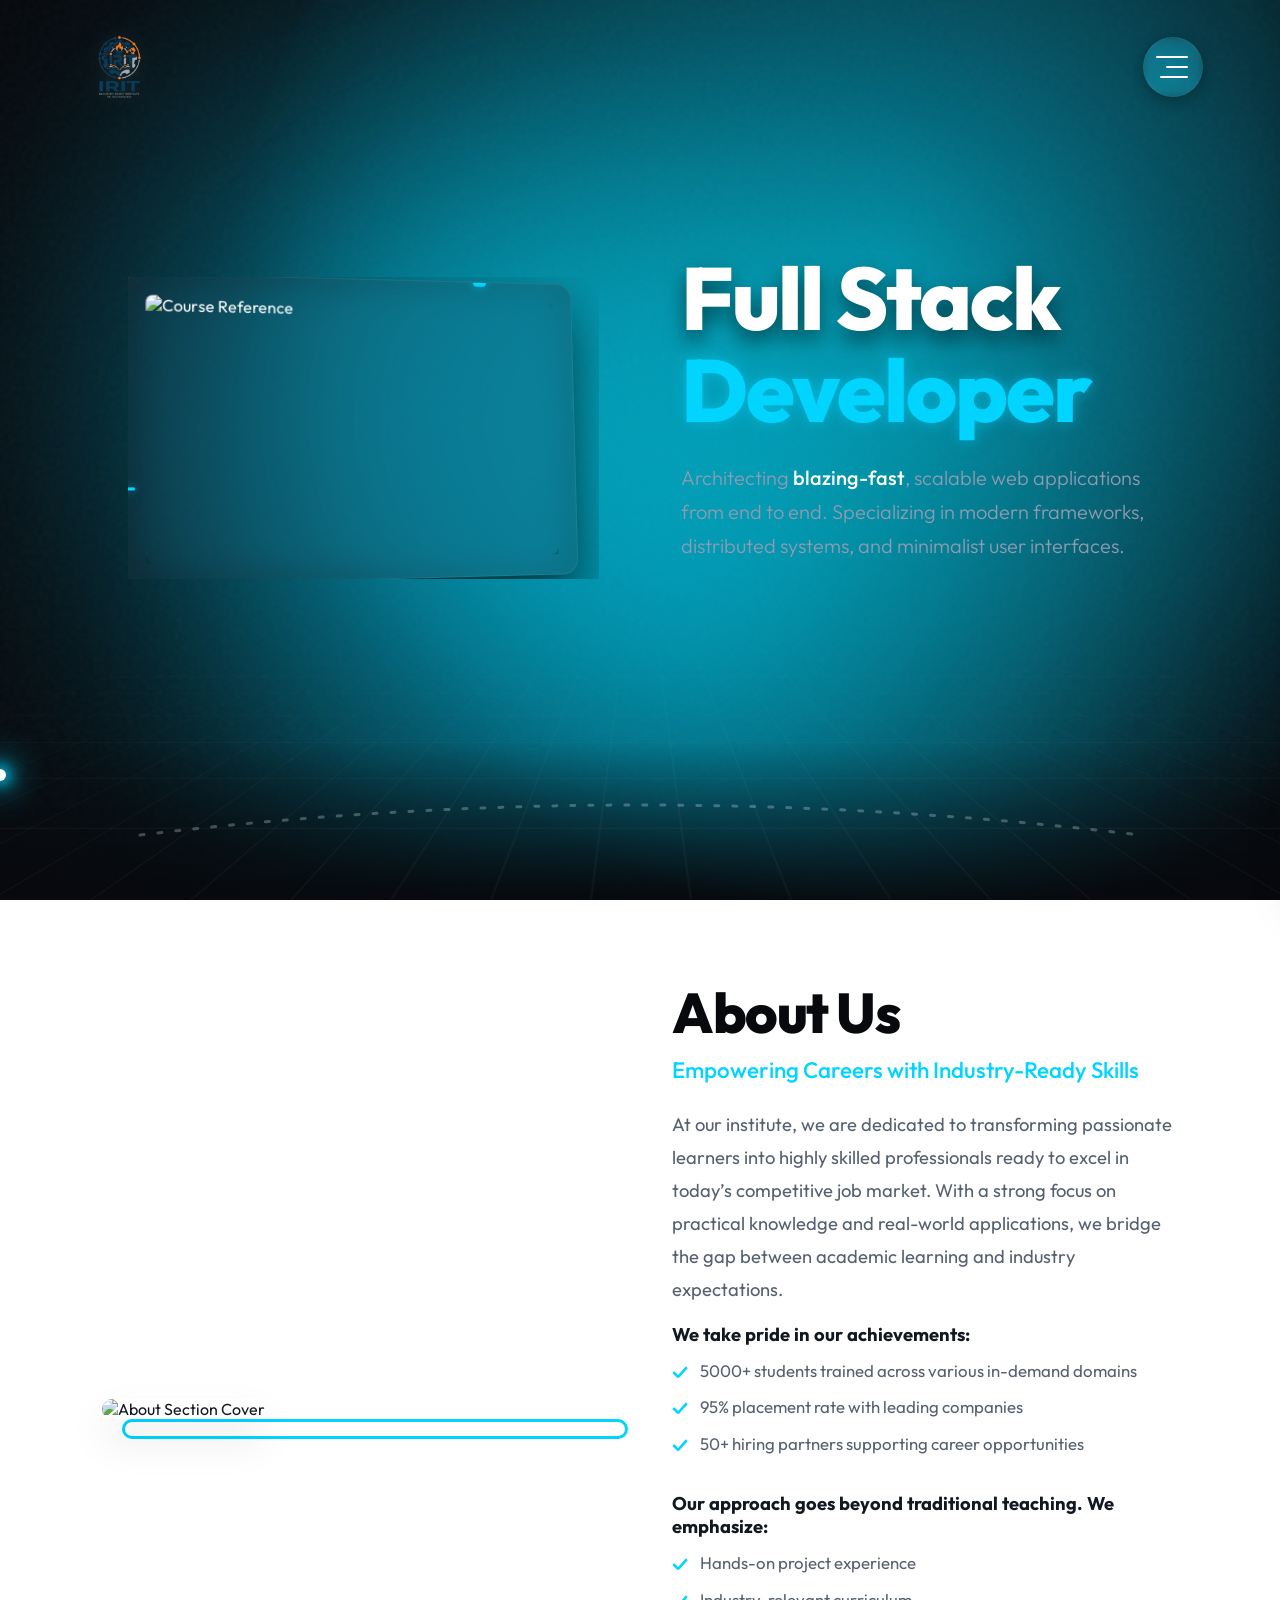
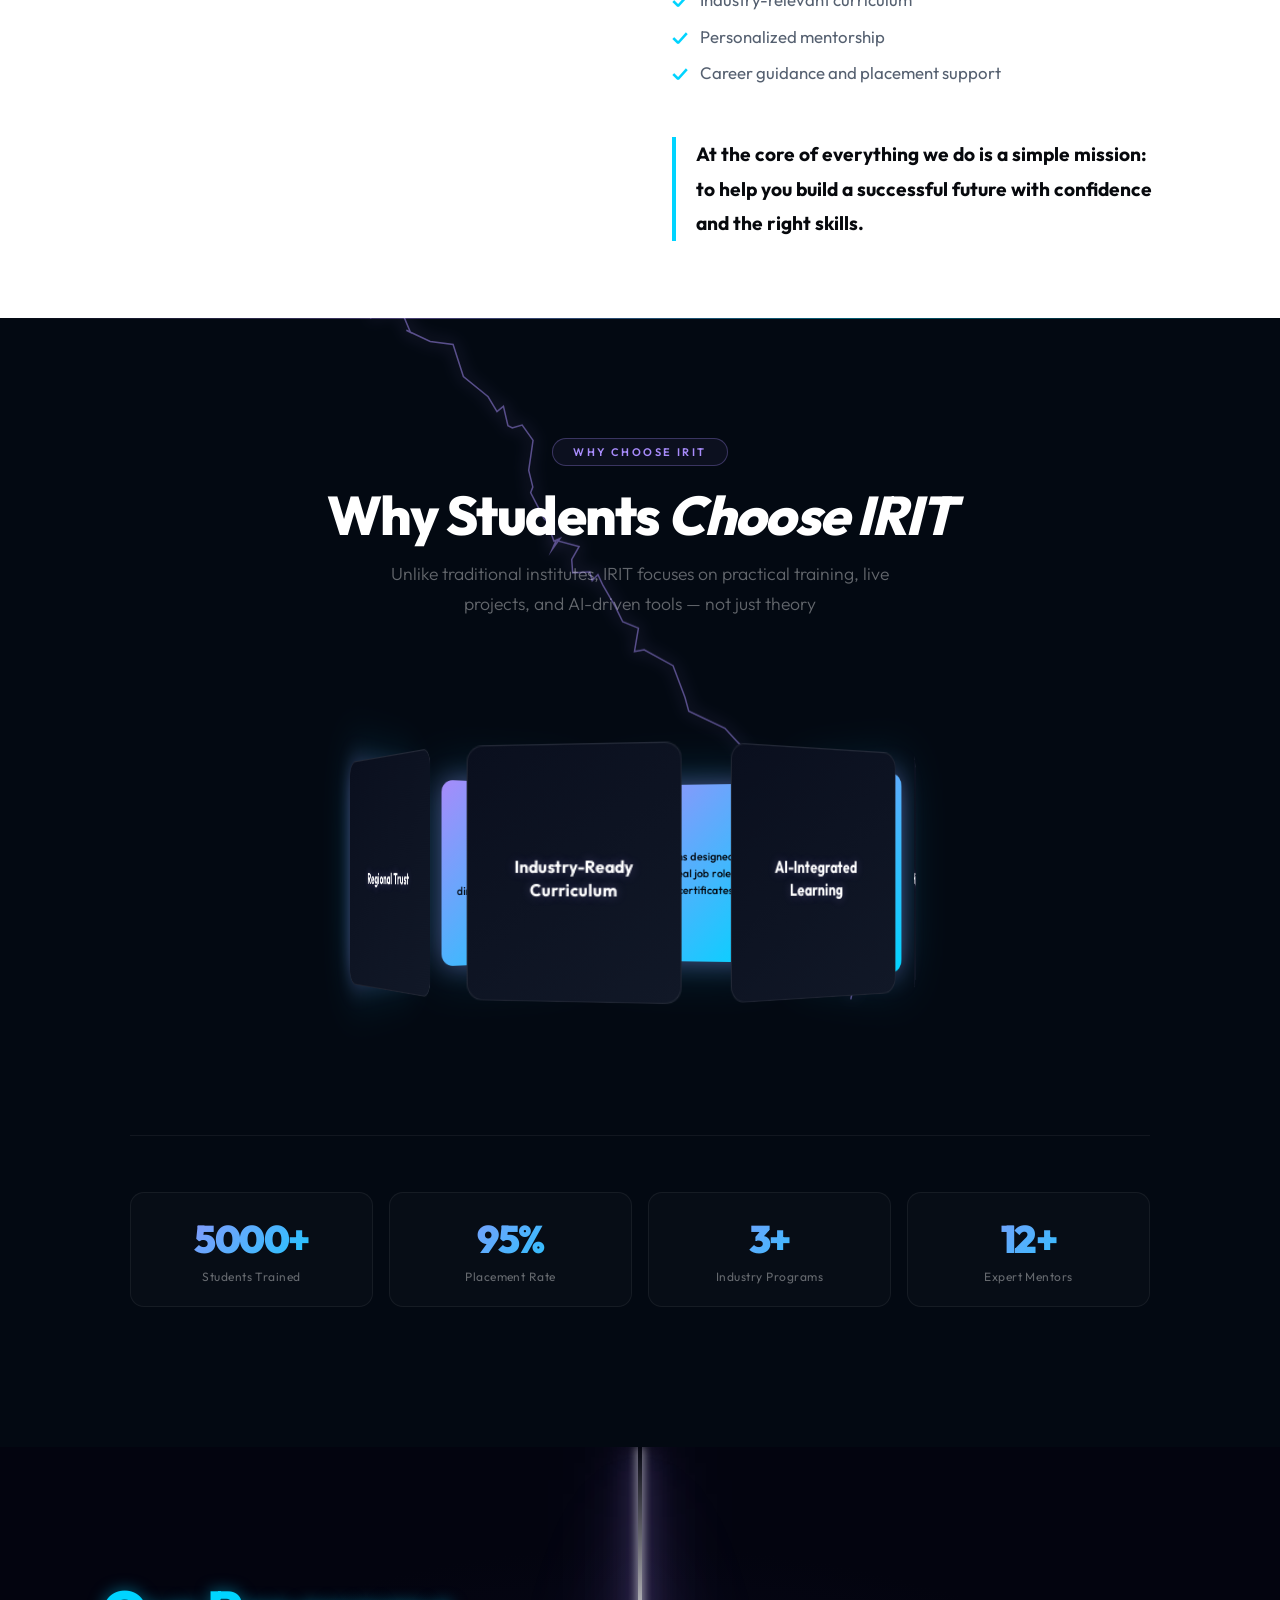
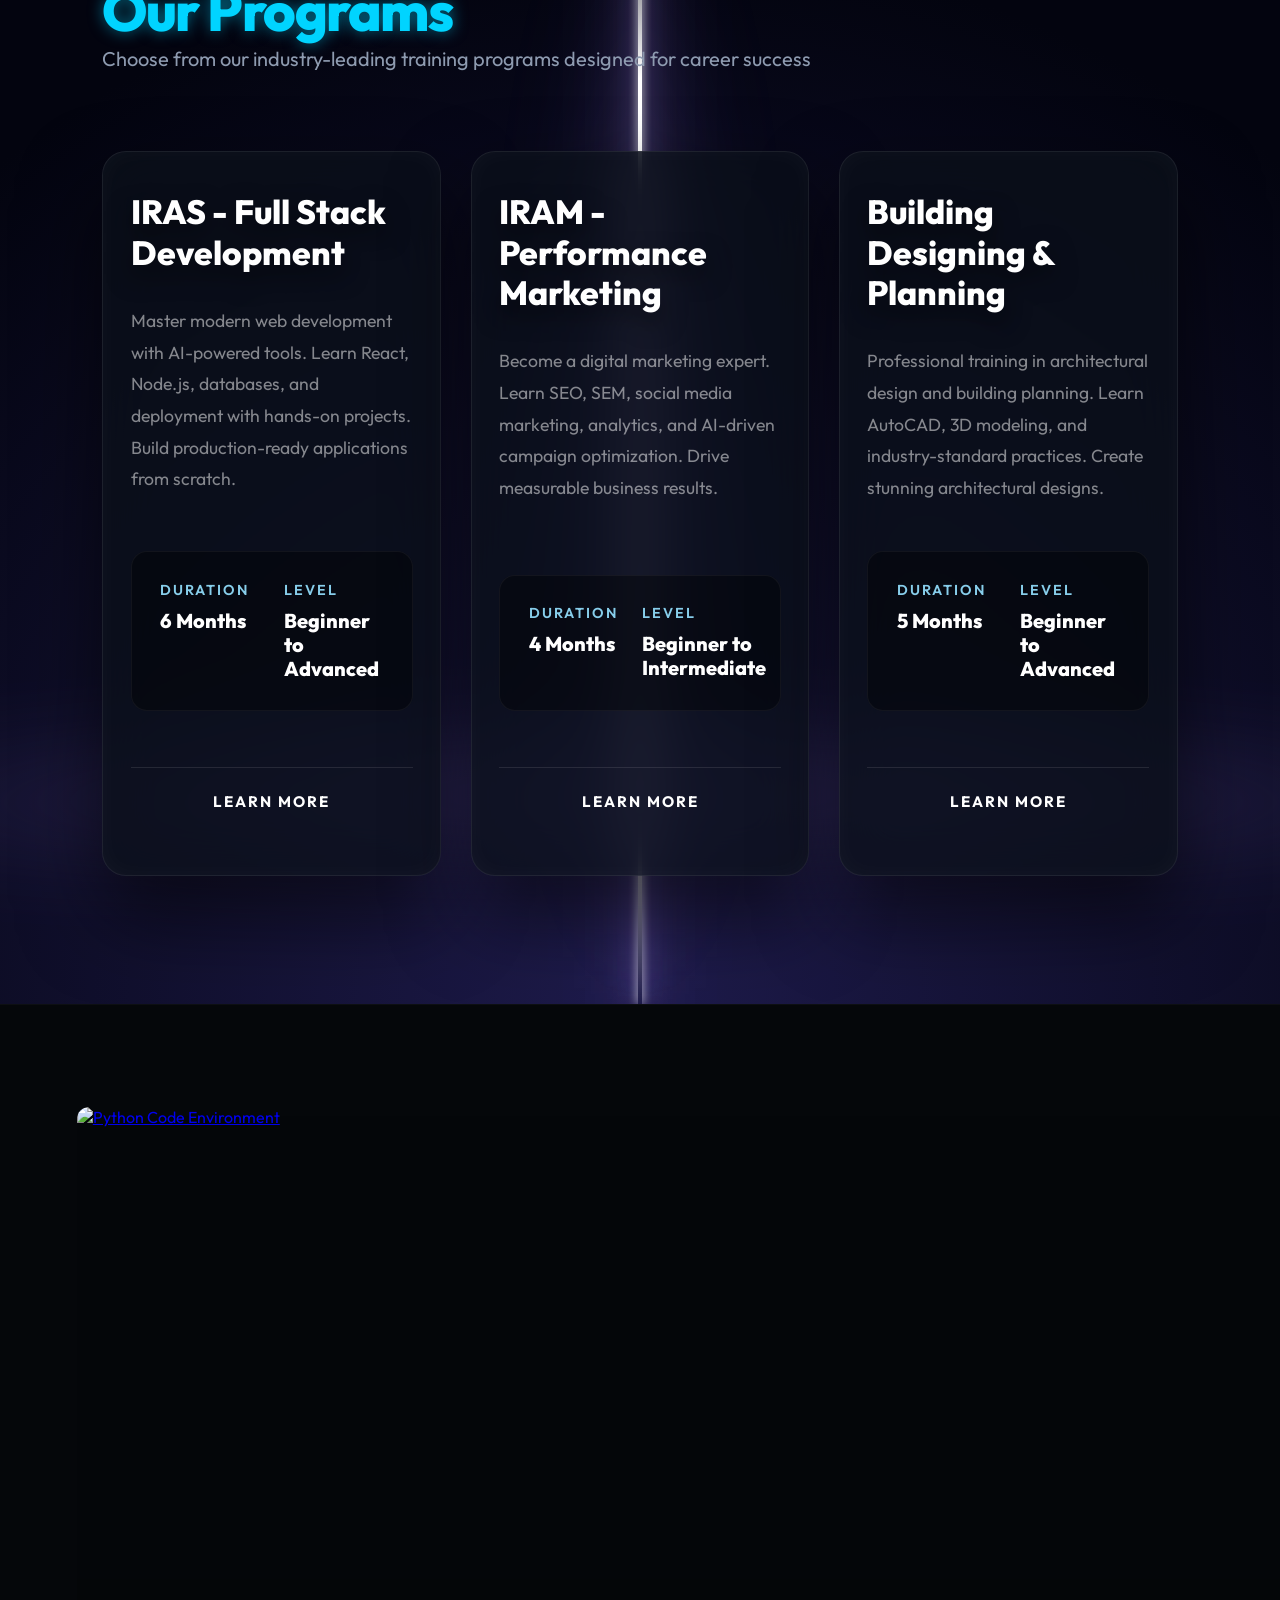
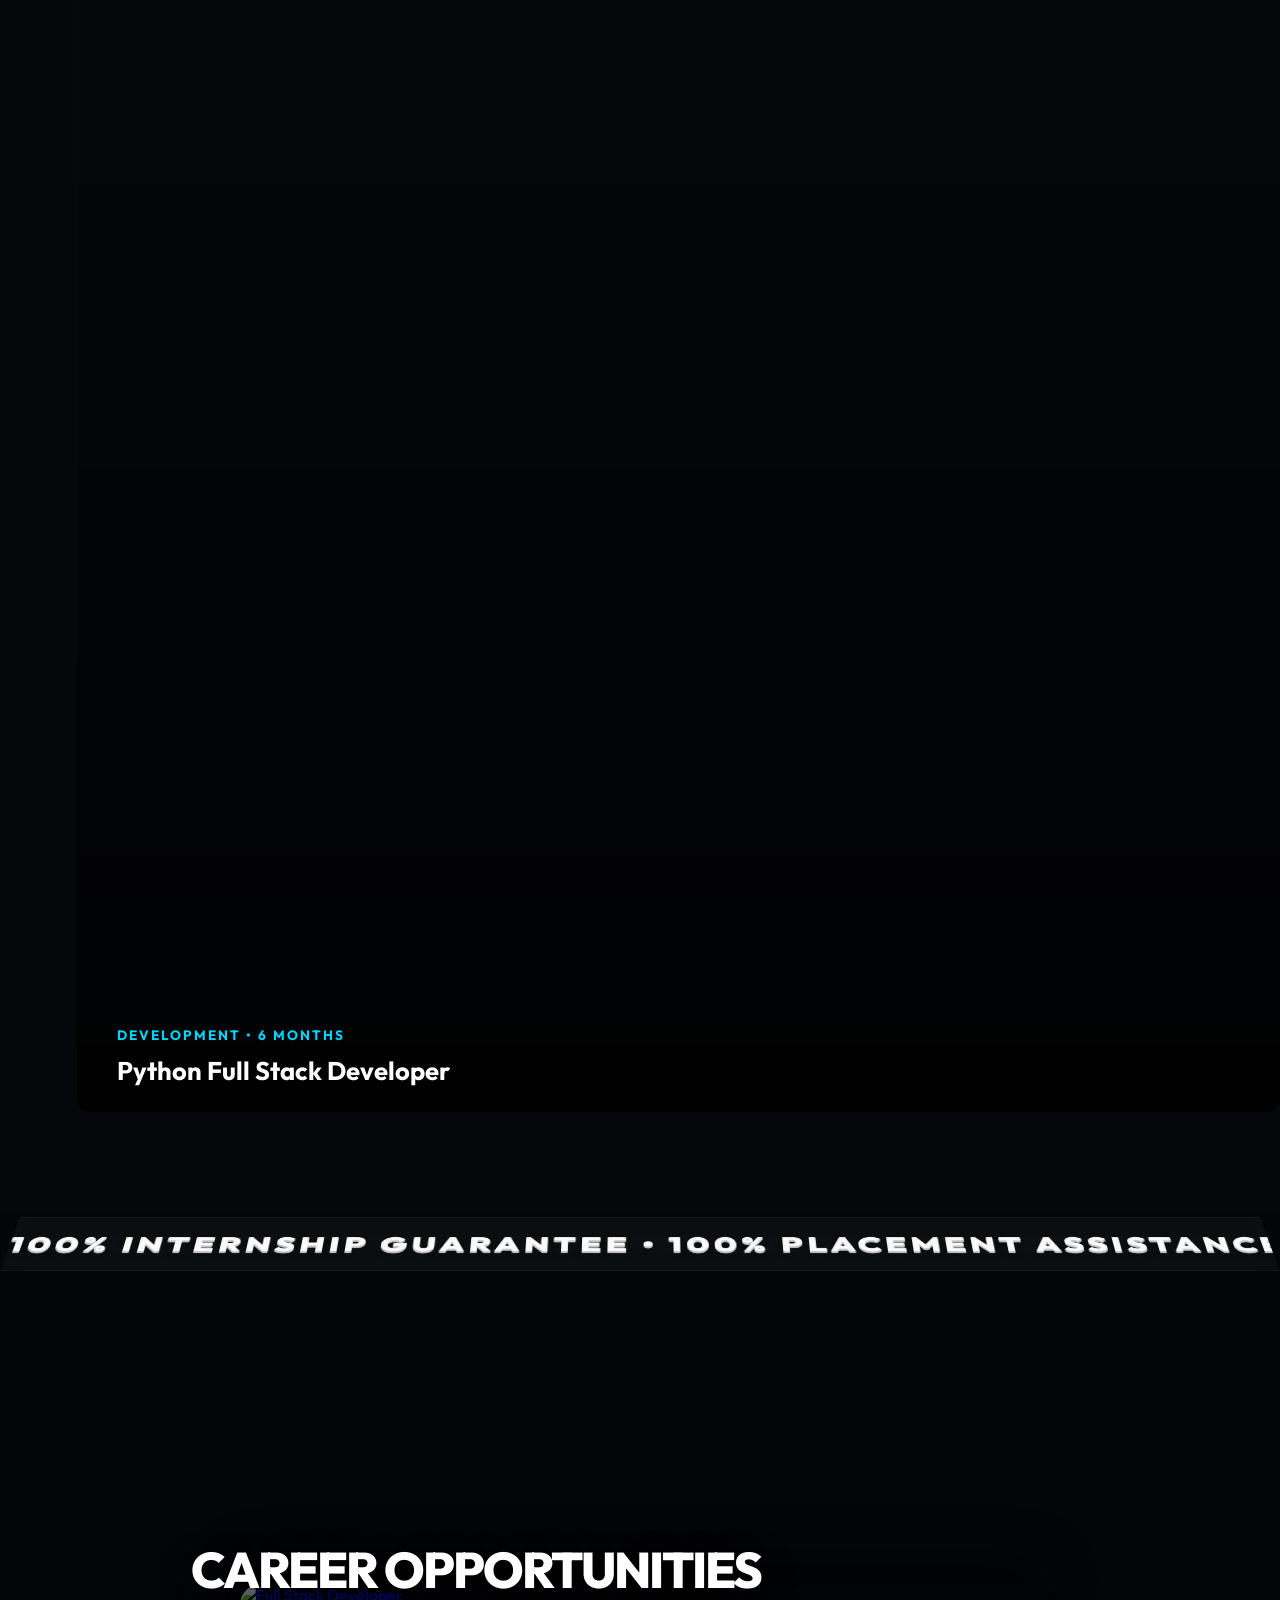
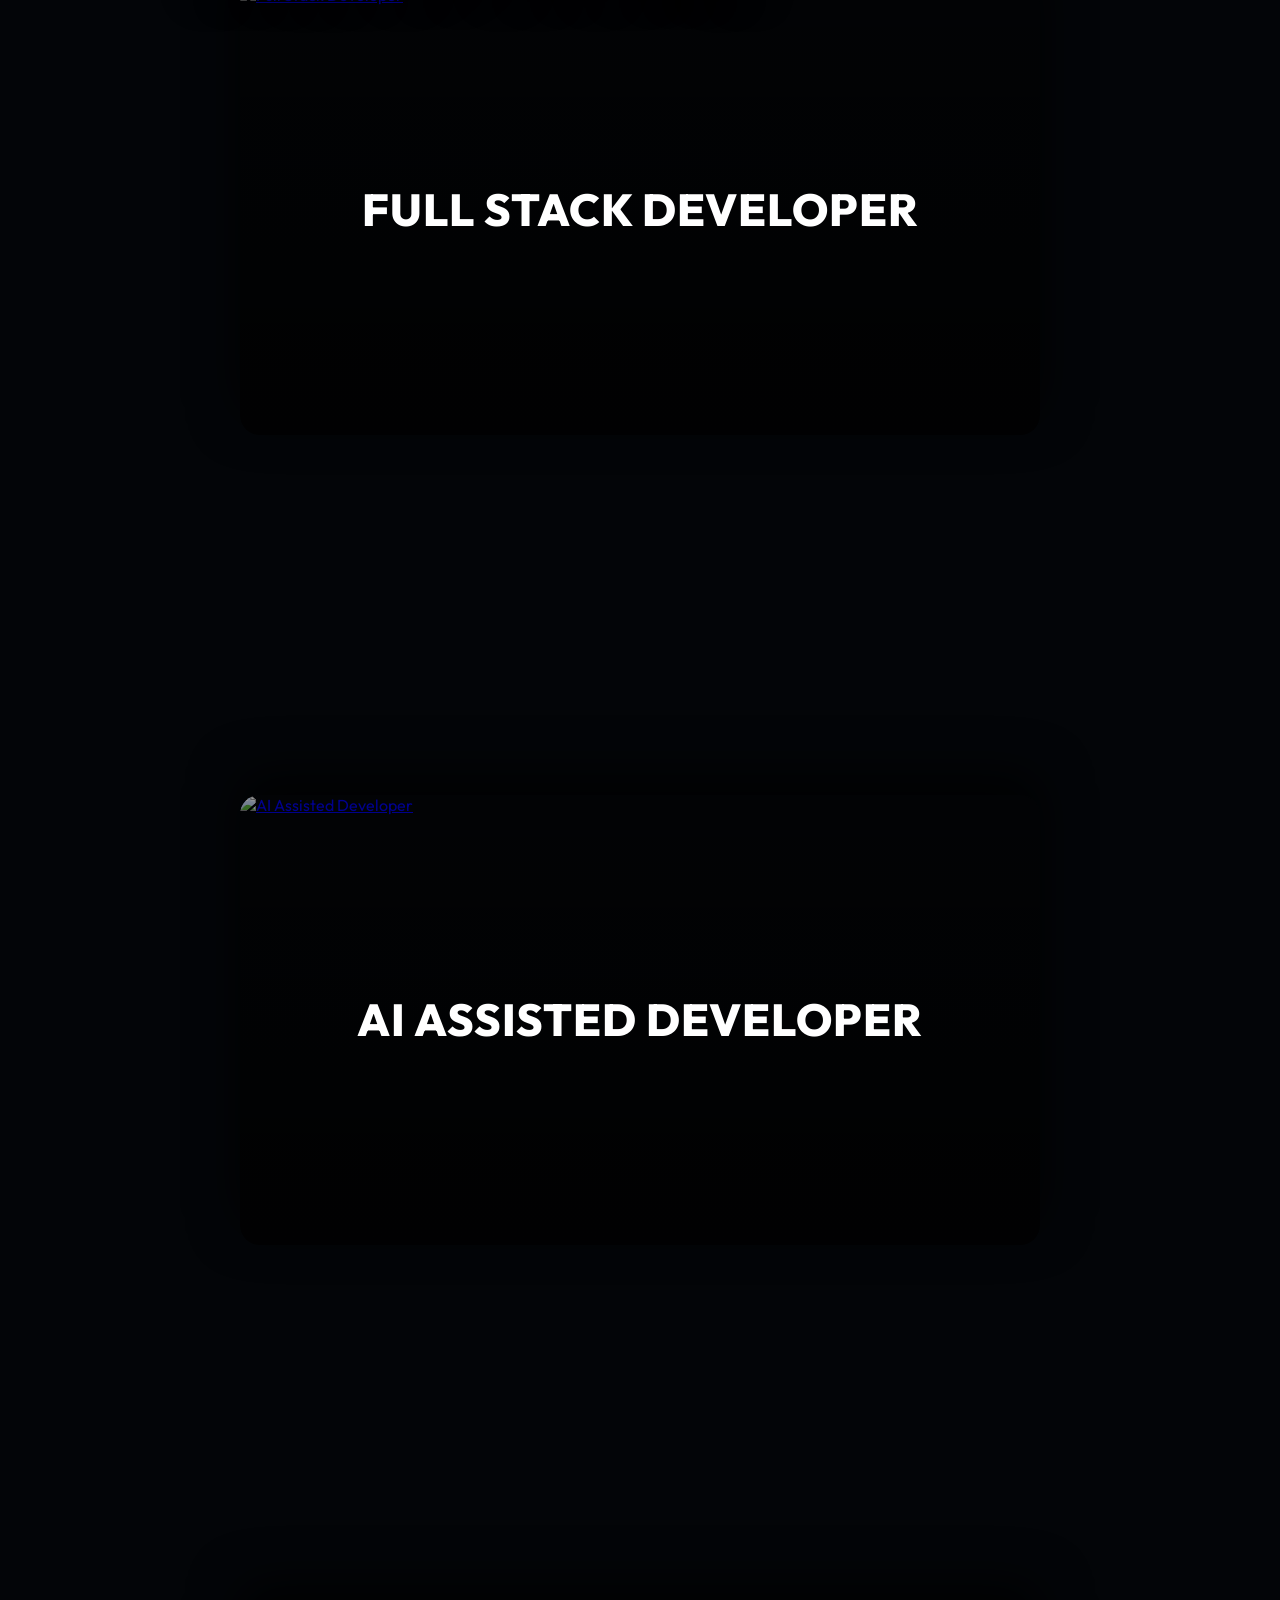
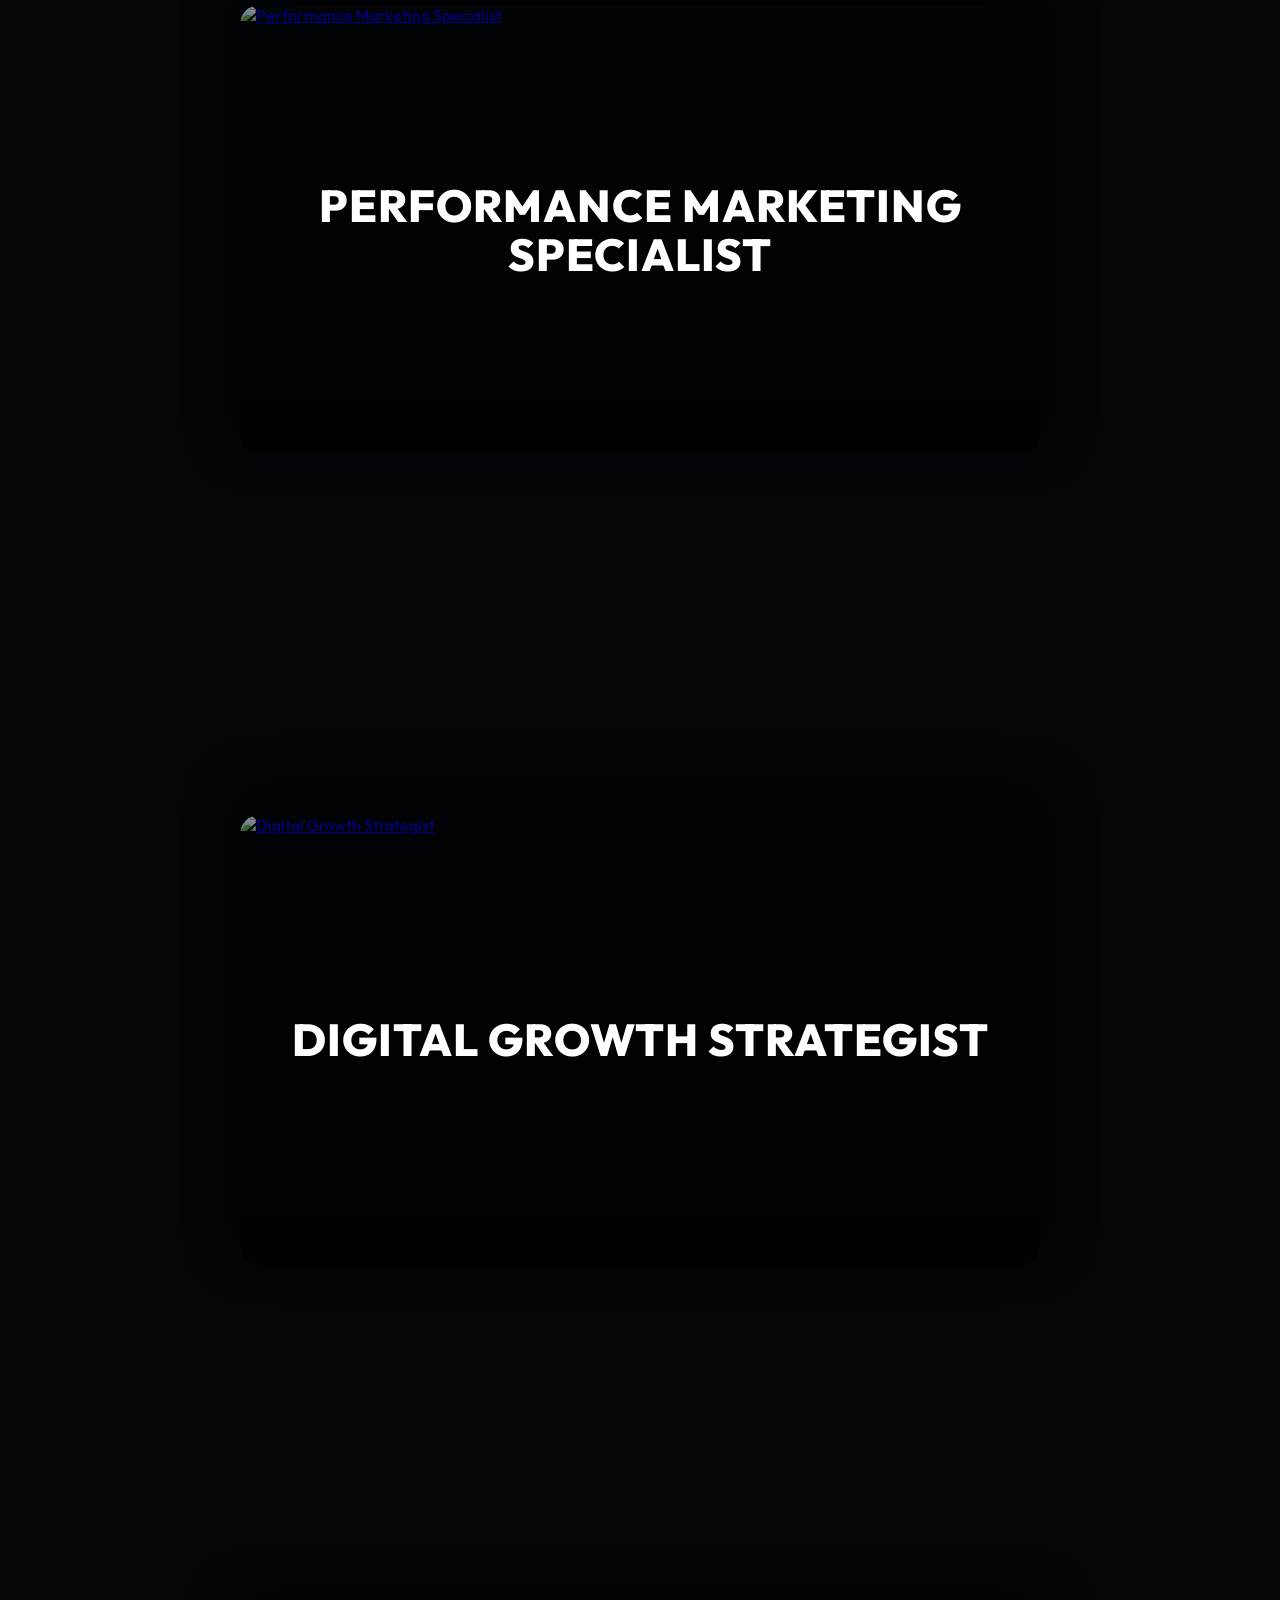
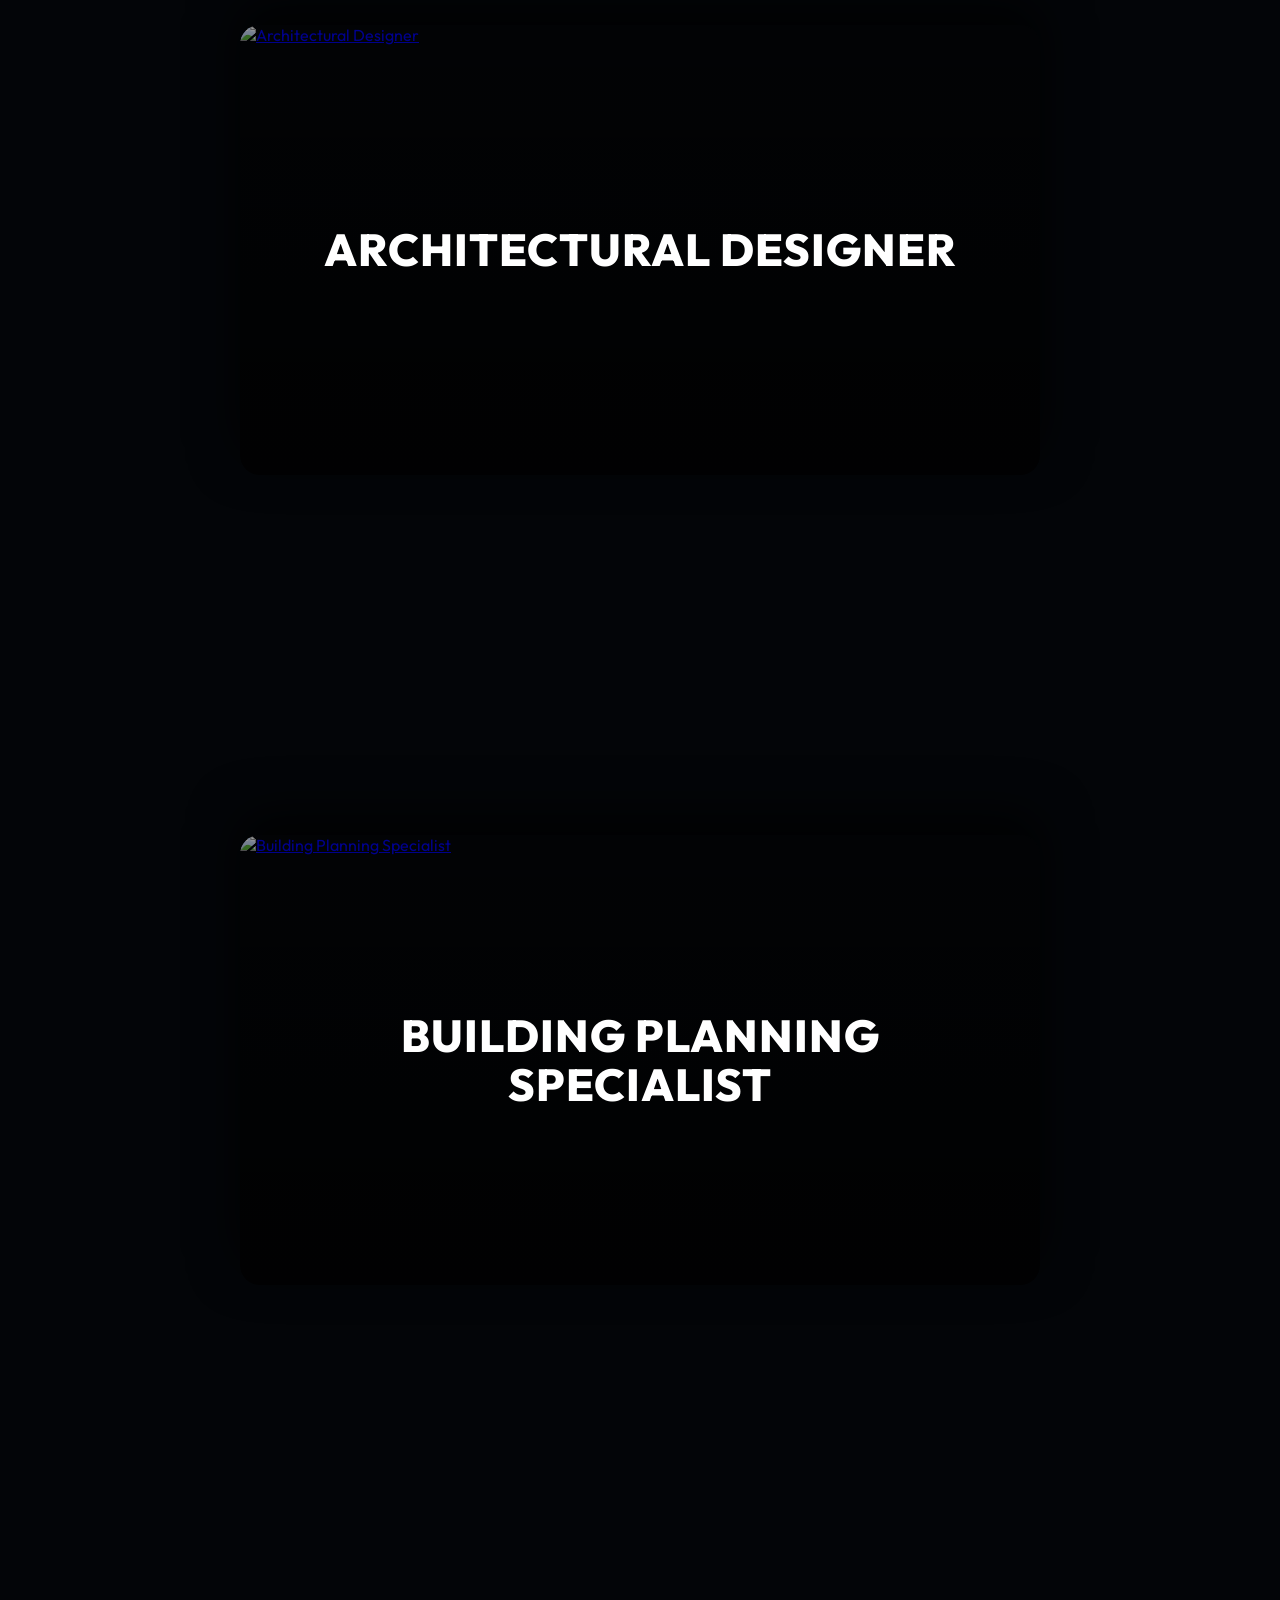
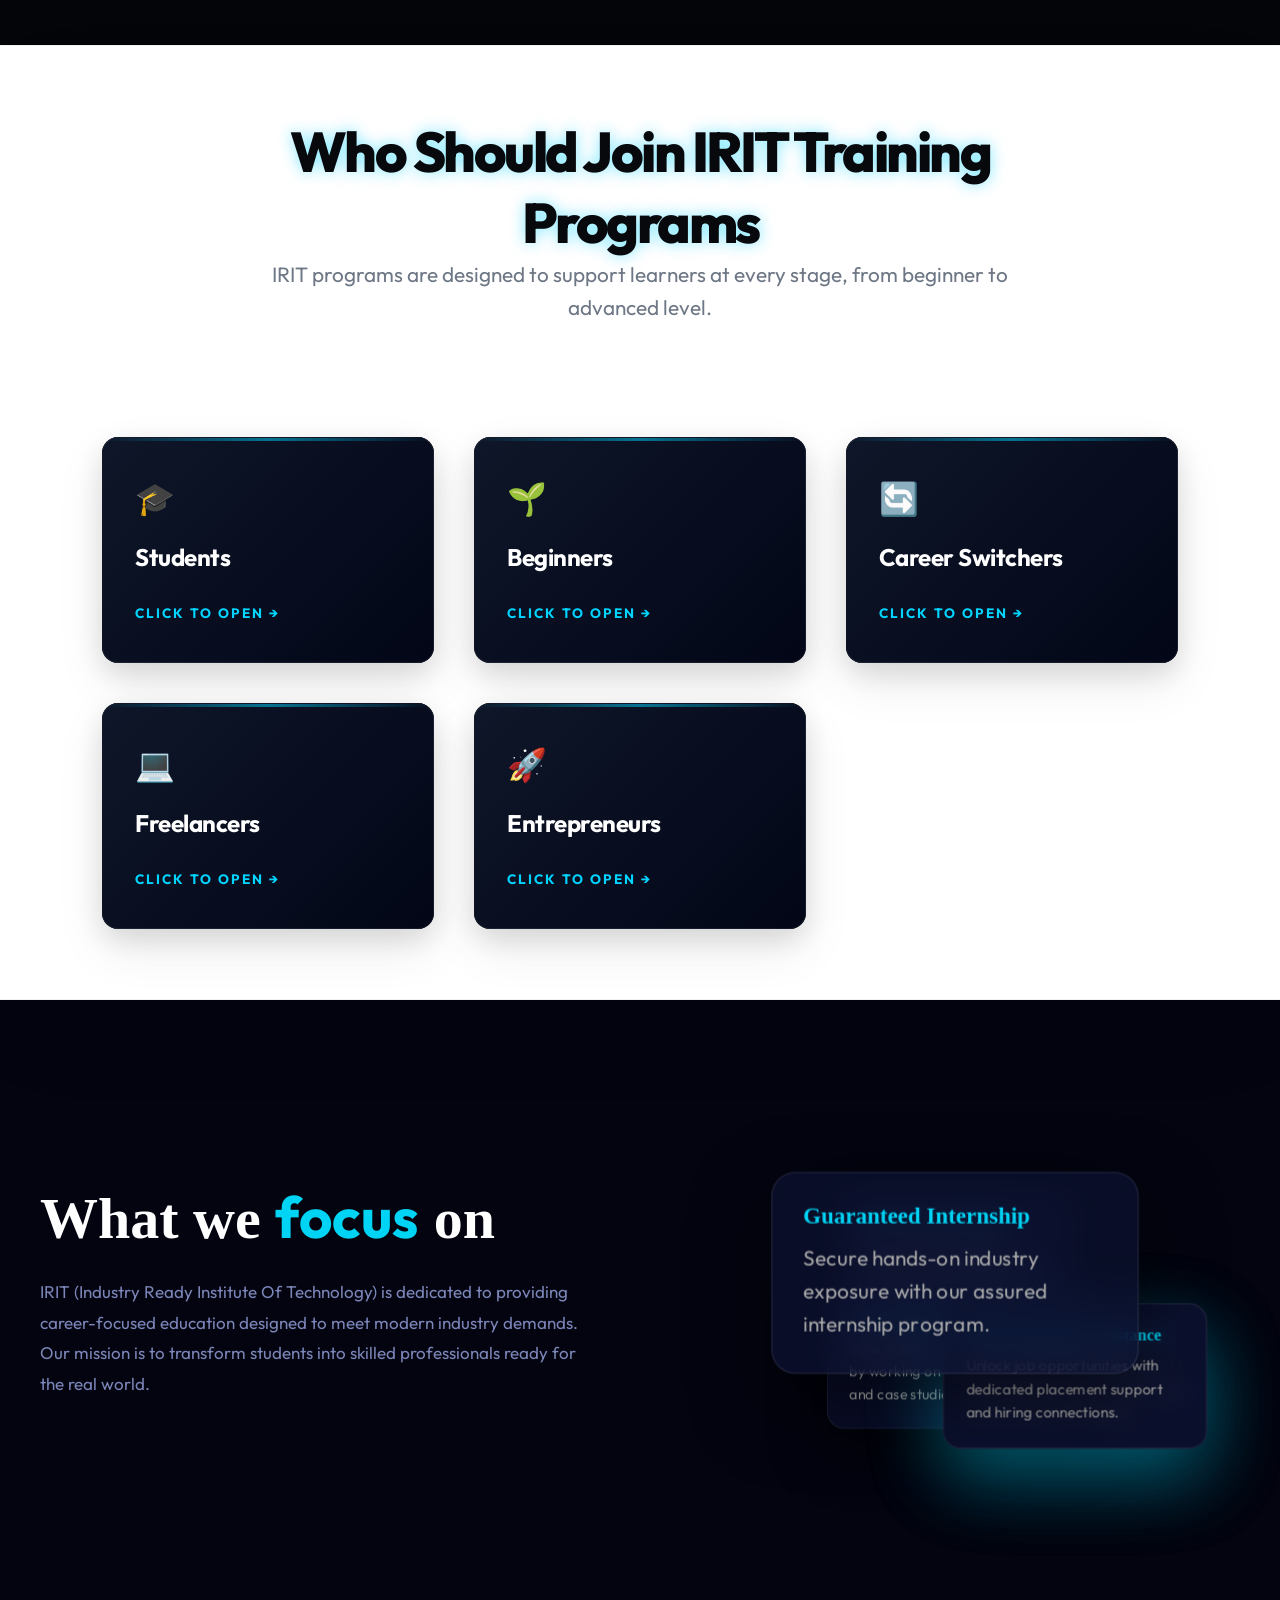
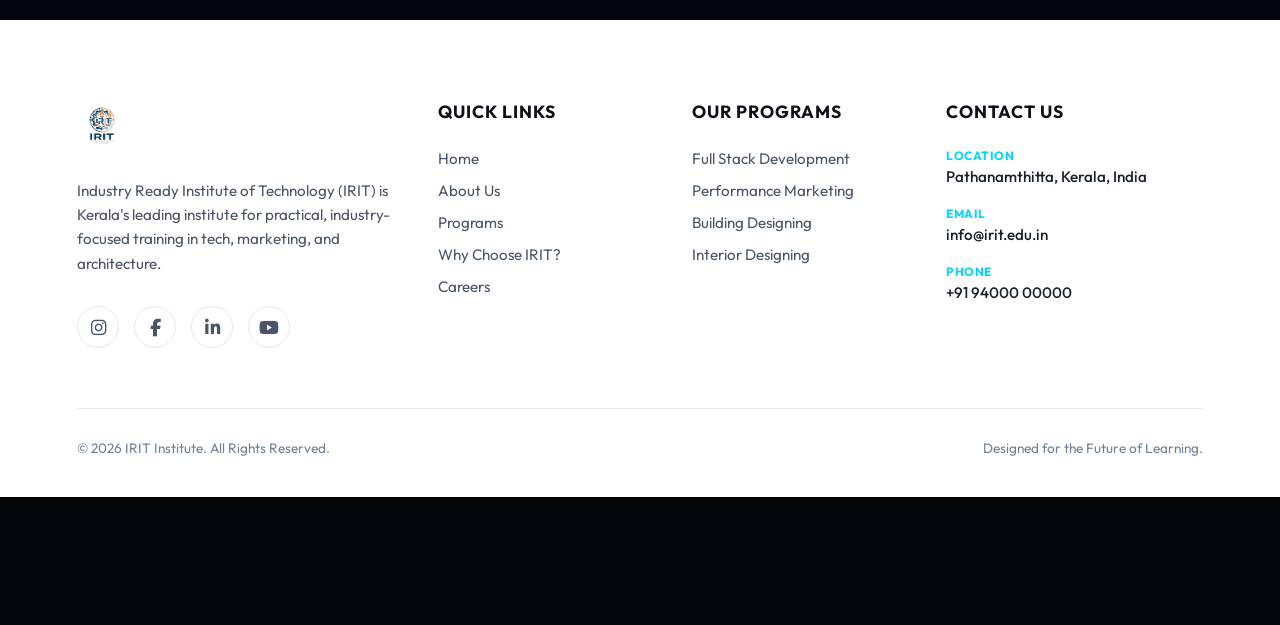
==== index.html @ 5b742529 "eighth commit" ====
<!DOCTYPE html>
<html lang="en">
<head>
    <meta charset="UTF-8">
    <meta name="viewport" content="width=device-width, initial-scale=1.0">
    <title>IRIT</title>
    <link rel="icon" href="logo.png">
    <link rel="preconnect" href="https://fonts.googleapis.com">
    <link rel="preconnect" href="https://fonts.gstatic.com" crossorigin>
    <link href="https://fonts.googleapis.com/css2?family=Outfit:wght@300;400;500;600;700;800&display=swap" rel="stylesheet">
    <link rel="stylesheet" href="https://cdn.jsdelivr.net/npm/swiper@11/swiper-bundle.min.css"/>
    <link rel="stylesheet" href="style.css">
    <link rel="stylesheet" href="https://cdnjs.cloudflare.com/ajax/libs/font-awesome/6.4.2/css/all.min.css">
    <script src="https://cdn.jsdelivr.net/npm/hls.js@latest"></script>
</head>
<body class="theme-0">
    <!-- Sidebar Navigation -->
    <div class="sidebar-overlay" id="sidebar-overlay"></div>
    <div class="sidebar" id="sidebar">
        <div class="sidebar-header">
            <div class="logo">
                <img src="logo.png" alt="IRIT Logo" class="logo-img">
            </div>
            <div class="close-btn" id="close-sidebar">&times;</div>
        </div>
        <nav class="sidebar-nav">
            <a href="index.html" class="sidebar-link">Home</a>
            <a href="about.html" class="sidebar-link">About Us</a>
            <a href="#programs" class="sidebar-link">Programs</a>
            <a href="#careers" class="sidebar-link">Careers</a>
            <div class="sidebar-item dropdown">
                <a class="sidebar-link dropdown-toggle">Courses <i class="fas fa-chevron-down"></i></a>
                <ul class="dropdown-menu">
                    <li><a href="course-fullstack.html" class="dropdown-link">Python Full Stack</a></li>
                    <li><a href="course-node.html" class="dropdown-link">Node.js Full Stack</a></li>
                    <li><a href="course-digital.html" class="dropdown-link">Digital Marketing</a></li>
                    <li><a href="course-design.html" class="dropdown-link">Building Designing</a></li>
                </ul>
            </div>
            <a href="contact.html" class="sidebar-link">Contact</a>
            <a href="#" class="sidebar-btn">Enroll Now</a>
        </nav>
        
    </div>
    <style>
        /* Parent */
.sidebar-item {
    position: relative;
}

/* Hide dropdown initially */
.dropdown-menu {
    display: none;
    list-style: none;
    padding: 10px 0;
    margin: 0;
    background: #111;
    border-radius: 8px;
}

/* Dropdown links */
.dropdown-menu li a {
    display: block;
    padding: 10px 20px;
    color: #fff;
    text-decoration: none;
    font-size: 14px;
    transition: 0.3s;
}

.dropdown-menu li a:hover {
    background: #222;
    padding-left: 25px;
}

/* Show on hover */
.sidebar-item:hover .dropdown-menu,
.dropdown-menu.show {
    display: block;
}
    </style>
    <div class="hero-container">
        <!-- Cinematic Background Layers -->
        <div class="background-tint"></div>
        <video id="bg-video" autoplay muted loop playsinline></video>
        <div class="video-overlay"></div>
        <canvas id="particles-canvas"></canvas>
        
        <!-- Cosmic Nebulae -->
        <div class="nebula nebula-1"></div>
        <div class="nebula nebula-2"></div>
        
        <!-- Infinite Tron Grid Background -->
        <div class="cyber-grid"></div>
        <!-- Ambient Glow Elements for smooth depth of field -->
        <div class="glow-blue"></div>
        <div class="glow-cyan"></div>
        <div class="noise-overlay"></div>
        
        <header>
            <div class="logo">
                <img src="logo.png" alt="IRIT Logo" class="logo-img">
            </div>
            <div class="menu-btn" id="open-sidebar">
                <span class="bar"></span>
                <span class="bar"></span>
                <span class="bar"></span>
            </div>
        </header>

        <main class="content-wrapper">
            <!-- Left Side: Floating Translucent Glassmorphism Box -->
            <div class="left-section">
                <div class="glass-box">
                    <div class="floating-bit bit-1"></div>
                    <div class="floating-bit bit-2"></div>
                    <div class="floating-bit bit-3"></div>
                    <img id="slide-image" src="https://images.unsplash.com/photo-1555066931-4365d14bab8c?auto=format&fit=crop&w=800&q=80" alt="Course Reference" class="course-image">
                </div>
            </div>

            <!-- Right Side: Bold White Text & Description -->
            <div class="right-section">
                <h1 class="hero-title">Full Stack<br><span class="text-gradient theme-colored">Developer</span></h1>
                <p class="hero-description">Architecting <span class="desc-highlight">blazing-fast</span>, scalable web applications from end to end. Specializing in modern frameworks, distributed systems, and minimalist user interfaces.</p>
            </div>
        </main>

        <!-- Bottom curved scroll track -->
        <div class="scroll-track-container">
            <svg class="scroll-curve" viewBox="0 0 1000 80" preserveAspectRatio="xMidYMid meet">
                <defs>
                    <filter id="glow" x="-20%" y="-20%" width="140%" height="140%">
                        <feGaussianBlur stdDeviation="6" result="blur" />
                        <feComposite in="SourceGraphic" in2="blur" operator="over" />
                    </filter>
                    <filter id="strong-glow" x="-50%" y="-50%" width="200%" height="200%">
                        <feGaussianBlur stdDeviation="15" result="blur" />
                        <feComposite in="SourceGraphic" in2="blur" operator="over" />
                    </filter>
                </defs>
                <path id="curve" d="M 0 60 Q 500 0 1000 60" fill="none" stroke="rgba(255, 255, 255, 0.25)" stroke-width="3" stroke-dasharray="4 14" stroke-linecap="round"/>
                <path class="curve-active-path" id="curve-active-glow" d="M 0 60 Q 500 0 1000 60" fill="none" stroke="rgba(0, 212, 255, 0.35)" stroke-width="14" stroke-linecap="round" stroke-dasharray="1200" stroke-dashoffset="1200" filter="url(#strong-glow)"/>
                <path class="curve-active-path" id="curve-active" d="M 0 60 Q 500 0 1000 60" fill="none" stroke="rgba(0, 212, 255, 1)" stroke-width="6" stroke-linecap="round" stroke-dasharray="1200" stroke-dashoffset="1200" filter="url(#glow)"/>
            </svg>
            <div class="glowing-dot" id="dot"></div>
        </div>
    </div>

    <!-- About Section -->
    <section id="about" class="about-section">
        <div class="about-grid">
            <div class="about-image-wrapper">
                <img id="about-image" src="https://images.unsplash.com/photo-1486406146926-c627a92ad1ab?auto=format&fit=crop&w=800&q=80" alt="About Section Cover">
                <div class="image-accent" id="about-image-accent"></div>
            </div>
            <div class="about-content">
                <h2 class="section-title">About Us</h2>
                <h3 class="section-subtitle">Empowering Careers with Industry-Ready Skills</h3>
                <p>At our institute, we are dedicated to transforming passionate learners into highly skilled professionals ready to excel in today’s competitive job market. With a strong focus on practical knowledge and real-world applications, we bridge the gap between academic learning and industry expectations.</p>
               
                
                <div class="about-list">
                    <h4>We take pride in our achievements:</h4>
                    <ul>
                        <li><span class="check-icon">✓</span> 5000+ students trained across various in-demand domains</li>
                        <li><span class="check-icon">✓</span> 95% placement rate with leading companies</li>
                        <li><span class="check-icon">✓</span> 50+ hiring partners supporting career opportunities</li>
                    </ul>
                </div>
                
                <div class="about-list">
                    <h4>Our approach goes beyond traditional teaching. We emphasize:</h4>
                    <ul>
                        <li><span class="check-icon">✓</span> Hands-on project experience</li>
                        <li><span class="check-icon">✓</span> Industry-relevant curriculum</li>
                        <li><span class="check-icon">✓</span> Personalized mentorship</li>
                        <li><span class="check-icon">✓</span> Career guidance and placement support</li>
                    </ul>
                </div>

                <p class="about-mission">At the core of everything we do is a simple mission:<br>to help you build a successful future with confidence and the right skills.</p>
            </div>
        </div>
    </section>
<section class="why-irit-section" id="why-irit">
   <canvas id="why-three-bg"></canvas>
   <canvas id="why-lightning-canvas"></canvas>
   <div class="why-inner">

    <div class="why-header">
      <span class="why-pill">Why Choose IRIT</span>
      <h2 class="why-title">Why Students <em>Choose IRIT</em></h2>
      <p class="why-sub">Unlike traditional institutes, IRIT focuses on practical training, live projects, and AI-driven tools — not just theory</p>
    </div>

    <!-- DESKTOP: 3D Cylinder -->
    <div class="why-cylinder-wrap" id="why-cylinder-wrap">
      <div class="why-cylinder" id="why-cylinder">

        <div class="wc-wrap" onclick="whyFocus(this,0)">
          <div class="wc-card"><div class="wc-inner">
            <div class="wc-front">
              <span class="iconify" data-icon="mdi:school" data-width="36" data-height="36"></span>
              <h3>Industry-Ready Curriculum</h3>
            </div>
            <div class="wc-back">Learn what companies actually need — no outdated syllabus</div>
          </div></div>
        </div>

        <div class="wc-wrap" onclick="whyFocus(this,1)">
          <div class="wc-card"><div class="wc-inner">
            <div class="wc-front">
              <span class="iconify" data-icon="mdi:robot" data-width="36" data-height="36"></span>
              <h3>AI-Integrated Learning</h3>
            </div>
            <div class="wc-back">Work with real AI tools used across industries today</div>
          </div></div>
        </div>

        <div class="wc-wrap" onclick="whyFocus(this,2)">
          <div class="wc-card"><div class="wc-inner">
            <div class="wc-front">
              <span class="iconify" data-icon="mdi:hammer-wrench" data-width="36" data-height="36"></span>
              <h3>Hands-On Projects</h3>
            </div>
            <div class="wc-back">Build a real portfolio — projects employers actually want to see</div>
          </div></div>
        </div>

        <div class="wc-wrap" onclick="whyFocus(this,3)">
          <div class="wc-card"><div class="wc-inner">
            <div class="wc-front">
              <span class="iconify" data-icon="mdi:account-tie" data-width="36" data-height="36"></span>
              <h3>Expert Mentors</h3>
            </div>
            <div class="wc-back">Learn from professionals with real industry experience</div>
          </div></div>
        </div>

        <div class="wc-wrap" onclick="whyFocus(this,4)">
          <div class="wc-card"><div class="wc-inner">
            <div class="wc-front">
              <span class="iconify" data-icon="mdi:briefcase-check" data-width="36" data-height="36"></span>
              <h3>Career-Focused Training</h3>
            </div>
            <div class="wc-back">Programs designed around real job roles, not just certificates</div>
          </div></div>
        </div>

        <div class="wc-wrap" onclick="whyFocus(this,5)">
          <div class="wc-card"><div class="wc-inner">
            <div class="wc-front">
              <span class="iconify" data-icon="mdi:account-group" data-width="36" data-height="36"></span>
              <h3>Placement Support</h3>
            </div>
            <div class="wc-back">Resume building, interview prep, and direct hiring connections</div>
          </div></div>
        </div>

        <div class="wc-wrap" onclick="whyFocus(this,6)">
          <div class="wc-card"><div class="wc-inner">
            <div class="wc-front">
              <span class="iconify" data-icon="mdi:earth" data-width="36" data-height="36"></span>
              <h3>Real-World Approach</h3>
            </div>
            <div class="wc-back">Live projects and AI-driven tools over theoretical learning</div>
          </div></div>
        </div>

        <div class="wc-wrap" onclick="whyFocus(this,7)">
          <div class="wc-card"><div class="wc-inner">
            <div class="wc-front">
              <span class="iconify" data-icon="mdi:map-marker-radius" data-width="36" data-height="36"></span>
              <h3>Regional Trust</h3>
            </div>
            <div class="wc-back">Trusted by students across Kerala — the leading Digital Marketing Institute in Pathanamthitta</div>
          </div></div>
        </div>

      </div>
    </div>

    <!-- MOBILE: Responsive Grid (shown only on mobile) -->
    <div class="why-mobile-grid">
      <div class="wmg-card">
        <span class="iconify" data-icon="mdi:school" data-width="28"></span>
        <div>
          <div class="wmg-title">Industry-Ready Curriculum</div>
          <div class="wmg-desc">Learn what companies actually need</div>
        </div>
      </div>
      <div class="wmg-card">
        <span class="iconify" data-icon="mdi:robot" data-width="28"></span>
        <div>
          <div class="wmg-title">AI-Integrated Learning</div>
          <div class="wmg-desc">Work with real tools used in industries</div>
        </div>
      </div>
      <div class="wmg-card">
        <span class="iconify" data-icon="mdi:hammer-wrench" data-width="28"></span>
        <div>
          <div class="wmg-title">Hands-On Projects</div>
          <div class="wmg-desc">Build real portfolio projects</div>
        </div>
      </div>
      <div class="wmg-card">
        <span class="iconify" data-icon="mdi:account-tie" data-width="28"></span>
        <div>
          <div class="wmg-title">Expert Mentors</div>
          <div class="wmg-desc">Learn from professionals with real experience</div>
        </div>
      </div>
      <div class="wmg-card">
        <span class="iconify" data-icon="mdi:briefcase-check" data-width="28"></span>
        <div>
          <div class="wmg-title">Career-Focused Training</div>
          <div class="wmg-desc">Programs designed for real job roles</div>
        </div>
      </div>
      <div class="wmg-card">
        <span class="iconify" data-icon="mdi:account-group" data-width="28"></span>
        <div>
          <div class="wmg-title">Placement Support</div>
          <div class="wmg-desc">Resume building, interview prep & hiring connections</div>
        </div>
      </div>
      <div class="wmg-card">
        <span class="iconify" data-icon="mdi:earth" data-width="28"></span>
        <div>
          <div class="wmg-title">Real-World Approach</div>
          <div class="wmg-desc">Practical training, live projects, AI-driven tools</div>
        </div>
      </div>
      <div class="wmg-card wmg-card--accent">
        <span class="iconify" data-icon="mdi:map-marker-radius" data-width="28"></span>
        <div>
          <div class="wmg-title">Regional Trust</div>
          <div class="wmg-desc">Trusted across Kerala — #1 in Pathanamthitta</div>
        </div>
      </div>
    </div>

    <!-- Stats -->
    <div class="why-stats">
      <div class="why-stat">
        <div class="wstat-num" data-target="5000">0+</div>
        <div class="wstat-label">Students Trained</div>
      </div>
      <div class="why-stat">
        <div class="wstat-num" data-target="95">0%</div>
        <div class="wstat-label">Placement Rate</div>
      </div>
      <div class="why-stat">
        <div class="wstat-num" data-target="3">0+</div>
        <div class="wstat-label">Industry Programs</div>
      </div>
      <div class="why-stat">
        <div class="wstat-num" data-target="12">0+</div>
        <div class="wstat-label">Expert Mentors</div>
      </div>
    </div>

  </div>
</section>

<style>
.why-irit-section {
  position: relative;
  background: #030912;
  padding: 120px 0 140px;
  overflow: hidden;
  isolation: isolate;
  /* ── 3D Scene Variables ── */
  --wc-radius: 270px;
  --wc-width: 180px;
  --wc-height: 210px;
}

.why-irit-section::before {
  content: '';
  position: absolute;
  top: 0; left: 0; right: 0; height: 1px;
  background: linear-gradient(90deg, transparent, rgba(167,139,250,0.4), rgba(0,212,255,0.4), transparent);
}

#why-three-bg {
  position: absolute;
  inset: 0; width: 100%; height: 100%; z-index: 0;
}

#why-lightning-canvas {
  position: absolute;
  inset: 0; width: 100%; height: 100%;
  z-index: 1;
  pointer-events: none;
  mix-blend-mode: screen;
}

.why-irit-section.surge-flash {
  animation: bg-flash 0.3s ease-out;
}

@keyframes bg-flash {
  0% { background: #030912; }
  30% { background: #0a1226; }
  100% { background: #030912; }
}

.why-inner {
  position: relative; z-index: 2;
  max-width: 1100px;
  margin: 0 auto;
  padding: 0 40px;
}

/* Header */
.why-header { text-align: center; margin-bottom: 64px; }

.why-pill {
  display: inline-block;
  font-family: 'Outfit', sans-serif;
  font-size: 11px; font-weight: 600;
  letter-spacing: 0.22em; text-transform: uppercase;
  color: #a78bfa;
  border: 1px solid rgba(167,139,250,0.3);
  background: rgba(167,139,250,0.06);
  padding: 6px 20px; border-radius: 100px; margin-bottom: 20px;
}

.why-title {
  font-family: 'Outfit', sans-serif;
  font-size: clamp(2.2rem, 8vw, 3.4rem); /* Fluid sizing */
  font-weight: 800; color: #fff;
  margin: 0 0 14px;
  letter-spacing: -0.03em; line-height: 1.1;
}

.why-sub {
  font-family: 'Outfit', sans-serif;
  font-size: clamp(0.9rem, 4vw, 1.1rem); /* Fluid sizing */
  color: rgba(255,255,255,0.38);
  font-weight: 300; max-width: 520px;
  margin: 0 auto; line-height: 1.7;
}

/* ── DESKTOP CYLINDER ── */
.why-cylinder-wrap {
  display: flex;
  align-items: center;
  justify-content: center;
  perspective: 1400px;
  height: 380px;
  margin-bottom: 72px;
}

.why-cylinder {
  position: relative;
  width: 200px;
  height: 220px;
  transform-style: preserve-3d;
}

/* card wraps — centered inside cylinder */
.wc-wrap {
  position: absolute;
  width: var(--wc-width);
  height: var(--wc-height);
  left: 50%;
  top: 50%;
  margin-left: calc(var(--wc-width) / -2);
  margin-top: calc(var(--wc-height) / -2);
  transform-style: preserve-3d;
  cursor: pointer;
  transition: transform 0.8s cubic-bezier(.2,.8,.2,1);
}

.wc-wrap:nth-child(1){ transform: rotateY(0deg)   translateZ(var(--wc-radius)); }
.wc-wrap:nth-child(2){ transform: rotateY(45deg)  translateZ(var(--wc-radius)); }
.wc-wrap:nth-child(3){ transform: rotateY(90deg)  translateZ(var(--wc-radius)); }
.wc-wrap:nth-child(4){ transform: rotateY(135deg) translateZ(var(--wc-radius)); }
.wc-wrap:nth-child(5){ transform: rotateY(180deg) translateZ(var(--wc-radius)); }
.wc-wrap:nth-child(6){ transform: rotateY(225deg) translateZ(var(--wc-radius)); }
.wc-wrap:nth-child(7){ transform: rotateY(270deg) translateZ(var(--wc-radius)); }
.wc-wrap:nth-child(8){ transform: rotateY(315deg) translateZ(var(--wc-radius)); }

.wc-card {
  width: 100%; height: 100%;
  transform-style: preserve-3d;
  cursor: pointer;
}

.wc-inner {
  width: 100%; height: 100%;
  position: relative;
  transform-style: preserve-3d;
  transition: transform 0.8s ease;
}

.wc-card.flipped .wc-inner { transform: rotateY(180deg); }

.wc-front,
.wc-back {
  position: absolute;
  width: 100%; height: 100%;
  border-radius: 14px;
  backface-visibility: hidden;
  -webkit-backface-visibility: hidden;
  display: flex;
  flex-direction: column;
  align-items: center;
  justify-content: center;
  text-align: center;
  padding: 18px;
  box-sizing: border-box;
}

.wc-front {
  background: linear-gradient(145deg, #0a0f1e, #111827);
  border: 1px solid rgba(255,255,255,0.08);
  color: #e2e8f0;
}

.wc-front .iconify {
  color: #a78bfa;
  margin-bottom: 10px;
  transition: filter 0.3s, transform 0.3s;
}

.wc-wrap.wc-active .wc-front .iconify {
  filter: drop-shadow(0 0 8px #a78bfa) drop-shadow(0 0 14px #00d4ff);
  transform: scale(1.2);
}

.wc-front h3 {
  font-family: 'Outfit', sans-serif;
  font-size: 14px; font-weight: 700;
  color: #fff; margin: 0;
  line-height: 1.35;
  text-shadow: 0 0 8px rgba(167,139,250,0.3);
}

.wc-back {
  background: linear-gradient(135deg, #a78bfa, #00d4ff);
  color: #03080f;
  transform: rotateY(180deg);
  font-family: 'Outfit', sans-serif;
  font-size: 13px; font-weight: 500;
  line-height: 1.55;
  box-shadow: 0 0 30px rgba(167,139,250,0.4), 0 0 60px rgba(0,212,255,0.25);
}

.wc-wrap.wc-active .wc-front {
  box-shadow: 0 0 35px rgba(167,139,250,0.5), 0 0 70px rgba(0,212,255,0.3);
}

/* ── MOBILE GRID (hidden on desktop) ── */
.why-mobile-grid { display: none; }

/* ── STATS BAR ── */
.why-stats {
  display: grid;
  grid-template-columns: repeat(auto-fit, minmax(140px, 1fr)); /* Responsive grid */
  gap: 16px;
  border-top: 1px solid rgba(255,255,255,0.06);
  padding-top: 56px;
}

.why-stat {
  text-align: center;
  padding: 22px 12px;
  border-radius: 14px;
  border: 1px solid rgba(255,255,255,0.06);
  background: rgba(255,255,255,0.02);
  transition: border-color 0.3s, background 0.3s;
}

.why-stat:hover {
  border-color: rgba(167,139,250,0.25);
  background: rgba(167,139,250,0.04);
}

.wstat-num {
  font-family: 'Outfit', sans-serif;
  font-size: 2.4rem; font-weight: 900;
  letter-spacing: -0.04em; margin-bottom: 6px;
  background: linear-gradient(135deg, #a78bfa, #00d4ff);
  -webkit-background-clip: text;
  -webkit-text-fill-color: transparent; background-clip: text;
}

.wstat-label {
  font-family: 'Outfit', sans-serif;
  font-size: 12px; font-weight: 400;
  color: rgba(255,255,255,0.38);
  letter-spacing: 0.04em;
}

/* ── TABLET ── */
@media (max-width: 900px) {
  .why-irit-section {
    --wc-radius: 210px;
    --wc-width: 150px;
    --wc-height: 180px;
  }
  .why-cylinder-wrap { height: 320px; }
}

/* ── MOBILE: enable cylinder (Universal Responsive) ── */
@media (max-width: 600px) {
  .why-irit-section { 
    padding: 60px 0 80px; 
    --wc-radius: 160px; /* Reduced radius for mobile */
    --wc-width: 110px;  /* Reduced width for mobile */
    --wc-height: 140px; /* Reduced height for mobile */
  }

  .why-inner { padding: 0 10px; }

  .why-cylinder-wrap { 
    display: flex; 
    height: 300px; 
    perspective: 1000px;
    margin-bottom: 30px;
    align-items: center; justify-content: center;
  }

  .why-cylinder {
    transform: none; /* Removed scale to prevent flattening */
    transform-style: preserve-3d;
  }

  .why-mobile-grid { display: none; }

  .why-stats {
    padding-top: 30px;
    gap: 10px;
  }

  .wstat-num { font-size: 1.8rem; }
  .why-header { margin-bottom: 20px; }
}
@media (max-width: 600px) {
  .why-cylinder-wrap {
    height: 340px;
  }

  .why-cylinder {
    transform: scale(0.95);
  }
}
@media (max-width: 600px) {
  .why-irit-section { 
    --wc-radius: 120px;   /* ↓ reduce depth */
    --wc-width: 110px;
    --wc-height: 140px;
  }

  .why-cylinder-wrap {
    height: 320px;
    perspective: 900px;
  }
}
</style>














<script>
(function () {
   const sec = document.querySelector('.why-irit-section');
   if (!sec) return;

   /* ── Lightning Engine ── */
   (function initLightning() {
     const canvas = document.getElementById('why-lightning-canvas');
     const ctx = canvas.getContext('2d');
     let w, h;

     function resize() {
       w = canvas.width = sec.offsetWidth;
       h = canvas.height = sec.offsetHeight;
     }
     window.addEventListener('resize', resize);
     resize();

     class Bolt {
       constructor() {
         this.reset();
       }
       reset() {
         this.active = false;
         this.segments = [];
         this.opacity = 0;
         this.timer = Math.random() * 100 + 50;
       }
       strike() {
         this.active = true;
         this.opacity = 1;
         const startX = Math.random() * w;
         const startY = 0;
         const endX = w/2 + (Math.random() - 0.5) * w * 0.4;
         const endY = h * 0.6 + Math.random() * h * 0.2;
         
         this.segments = this.createPath(startX, startY, endX, endY, 6);
         if (Math.random() > 0.6) {
           sec.classList.add('surge-flash');
           setTimeout(() => sec.classList.remove('surge-flash'), 300);
         }
       }
       createPath(x1, y1, x2, y2, limit) {
         if (limit === 0) return [{x: x1, y: y1}, {x: x2, y: y2}];
         const midX = (x1 + x2) / 2 + (Math.random() - 0.5) * (limit * 20);
         const midY = (y1 + y2) / 2 + (Math.random() - 0.5) * (limit * 20);
         return [
           ...this.createPath(x1, y1, midX, midY, limit - 1),
           ...this.createPath(midX, midY, x2, y2, limit - 1).slice(1)
         ];
       }
       update() {
         if (!this.active) {
           this.timer--;
           if (this.timer <= 0) this.strike();
         } else {
           this.opacity -= 0.05;
           if (this.opacity <= 0) this.reset();
         }
       }
       draw() {
         if (!this.active || this.segments.length === 0) return;
         ctx.strokeStyle = Math.random() > 0.5 ? '#a78bfa' : '#00d4ff';
         ctx.lineWidth = 1.5;
         ctx.shadowBlur = 15;
         ctx.shadowColor = ctx.strokeStyle;
         ctx.globalAlpha = this.opacity;
         ctx.beginPath();
         ctx.moveTo(this.segments[0].x, this.segments[0].y);
         for (let i = 1; i < this.segments.length; i++) {
           ctx.lineTo(this.segments[i].x, this.segments[i].y);
         }
         ctx.stroke();
       }
     }

     const bolts = Array.from({ length: 2 }, () => new Bolt());
     function animate() {
       ctx.clearRect(0, 0, w, h);
       bolts.forEach(b => {
         b.update();
         b.draw();
       });
       requestAnimationFrame(animate);
     }
     animate();
   })();

   /* ── Three.js Background ── */
  if (window.THREE) {
    const bgC = document.getElementById('why-three-bg');
    const bgR = new THREE.WebGLRenderer({ canvas: bgC, alpha: true, antialias: true });
    bgR.setPixelRatio(Math.min(devicePixelRatio, 2));
    const bgS = new THREE.Scene();
    const bgCam = new THREE.PerspectiveCamera(70, 1, 0.1, 300);
    bgCam.position.z = 30;

    function resizeWhyBg() {
      const W = sec.offsetWidth, H = sec.offsetHeight;
      bgR.setSize(W, H);
      bgCam.aspect = W / H;
      bgCam.updateProjectionMatrix();
    }
    resizeWhyBg();
    window.addEventListener('resize', resizeWhyBg);

    const rings = [];
    for (let i = 0; i < 16; i++) {
      const m = new THREE.Mesh(
        new THREE.TorusGeometry(12 + Math.random() * 6, 0.04, 4, 80),
        new THREE.MeshBasicMaterial({ color: i % 2 === 0 ? 0xa78bfa : 0x00d4ff, transparent: true, opacity: 0.05 + Math.random() * 0.05 })
      );
      m.position.z = -i * 9;
      m.rotation.x = Math.random() * 0.4;
      bgS.add(m); rings.push(m);
    }

    const starG = new THREE.BufferGeometry();
    const starP = new Float32Array(600 * 3);
    for (let i = 0; i < 600 * 3; i++) starP[i] = (Math.random() - 0.5) * 200;
    starG.setAttribute('position', new THREE.BufferAttribute(starP, 3));
    bgS.add(new THREE.Points(starG, new THREE.PointsMaterial({ color: 0xffffff, size: 0.15, transparent: true, opacity: 0.22 })));

    let wmx = 0, wmy = 0;
    document.addEventListener('mousemove', e => { wmx = (e.clientX / innerWidth - 0.5) * 2; wmy = (e.clientY / innerHeight - 0.5) * 2; });

    let wT = 0;
    (function loop() {
      requestAnimationFrame(loop); wT += 0.006;
      bgCam.position.x += (wmx * 4 - bgCam.position.x) * 0.02;
      bgCam.position.y += (-wmy * 2 - bgCam.position.y) * 0.02;
      bgCam.lookAt(0, 0, 0);
      rings.forEach((r, i) => {
        r.position.z += 0.09;
        if (r.position.z > 32) r.position.z = -130;
        r.rotation.z += 0.002 + i * 0.0003;
      });
      bgR.render(bgS, bgCam);
    })();
  }

  /* ── Cylinder Auto-Rotation ── */
  const cyl = document.getElementById('why-cylinder');
  if (!cyl) return;

  let angle = 0;
  let autoSpin = true;
  const STEP = 45;
  const isMobile = () => window.innerWidth <= 600;

  // Compute radius based on screen size
  function getRadius() {
    return parseFloat(getComputedStyle(sec).getPropertyValue('--wc-radius')) || 270;
  }

  function setBasePositions() {
    const r = getRadius();
    document.querySelectorAll('.wc-wrap').forEach((w, i) => {
      w.style.transform = `rotateY(${i * STEP}deg) translateZ(${r}px)`;
    });
  }
  setBasePositions();
  window.addEventListener('resize', setBasePositions);

  let raf;
  function spinLoop() {
    if (autoSpin) { // Enabled auto-rotation on all devices for total parity
      angle += 0.18;
      cyl.style.transform = `rotateY(-${angle}deg)`;
    }
    raf = requestAnimationFrame(spinLoop);
  }
  spinLoop();

  window.whyFocus = function (wrap, index) {
    autoSpin = false;

    const r = getRadius();
    // Use proportional focus distance
    const focusZ = r * 1.8;

    // Rotate cylinder so clicked card faces front
    cyl.style.transition = 'transform 0.7s cubic-bezier(.2,.8,.2,1)';
    cyl.style.transform = `rotateY(-${index * STEP}deg)`;
    angle = index * STEP;

    // Reset all
    document.querySelectorAll('.wc-wrap').forEach((w, i) => {
      w.style.transition = 'transform 0.6s cubic-bezier(.2,.8,.2,1)';
      w.style.transform = `rotateY(${i * STEP}deg) translateZ(${r}px)`;
      w.querySelector('.wc-card').classList.remove('flipped');
      w.classList.remove('wc-active');
    });

    // Bring forward
    setTimeout(() => {
      wrap.style.transform = `rotateY(${index * STEP}deg) translateZ(${focusZ}px) scale(1.15)`;
      wrap.classList.add('wc-active');
    }, 400);

    // Flip
    setTimeout(() => {
      wrap.querySelector('.wc-card').classList.add('flipped');
    }, 700);

    // Reset & resume
    setTimeout(() => {
      document.querySelectorAll('.wc-wrap').forEach((w, i) => {
        w.style.transform = `rotateY(${i * STEP}deg) translateZ(${r}px)`;
        w.querySelector('.wc-card').classList.remove('flipped');
        w.classList.remove('wc-active');
      });
      setTimeout(() => {
        cyl.style.transition = '';
        autoSpin = true;
      }, 200);
    }, 3200);
  };

  /* ── Stats counter ── */
  document.querySelectorAll('.wstat-num').forEach(el => {
    const target = parseInt(el.dataset.target);
    const suffix = el.textContent.replace(/[0-9]/g, '');
    const io = new IntersectionObserver(([e]) => {
      if (!e.isIntersecting) return;
      const start = performance.now();
      const dur = 1800;
      (function tick(now) {
        const p = Math.min((now - start) / dur, 1);
        const ease = 1 - Math.pow(1 - p, 3);
        el.textContent = Math.round(ease * target) + suffix;
        if (p < 1) requestAnimationFrame(tick);
      })(start);
      io.unobserve(el);
    }, { threshold: 0.5 });
    io.observe(el);
  });
})();
</script>


    <!-- Why Choose IRIT Section -->
    <!-- <section id="why-choose-irit" class="careers-section">
        <div class="careers-header">
            <h2 class="careers-title text-gradient theme-colored">Why Choose IRIT?</h2>
            <p class="careers-subtitle">We provide comprehensive training programs that prepare you for real-world challenges</p>
        </div>
        
        <div class="careers-grid">
        
            <div class="book-container" tabindex="0">
                <div class="book">
                    
                    <div class="book-page">
                        <div class="page-content">
                            <p class="career-desc">Learn the latest technologies and frameworks used by top companies worldwide.</p>
                        </div>
                    </div>
                    
                    <div class="book-cover">
                        <div class="card-glow border-top"></div>
                        <div class="card-content">
                            <div class="icon-placeholder">📚</div>
                            <h3 class="career-name">Industry-Ready Curriculum</h3>
                            <div class="cover-indicator">Click to Open &rarr;</div>
                        </div>
                    </div>
                </div>
            </div>

            <div class="book-container" tabindex="0">
                <div class="book">
                    <div class="book-page">
                        <div class="page-content">
                            <p class="career-desc">Experience cutting-edge AI-powered tools and methodologies in your training.</p>
                        </div>
                    </div>
                    <div class="book-cover">
                        <div class="card-glow border-top"></div>
                        <div class="card-content">
                            <div class="icon-placeholder">🤖</div>
                            <h3 class="career-name">AI Integrated Learning</h3>
                            <div class="cover-indicator">Click to Open &rarr;</div>
                        </div>
                    </div>
                </div>
            </div>

            
            <div class="book-container" tabindex="0">
                <div class="book">
                    <div class="book-page">
                        <div class="page-content">
                            <p class="career-desc">Build real-world projects that showcase your skills to potential employers.</p>
                        </div>
                    </div>
                    <div class="book-cover">
                        <div class="card-glow border-top"></div>
                        <div class="card-content">
                            <div class="icon-placeholder">🛠️</div>
                            <h3 class="career-name">Hands-On Project Training</h3>
                            <div class="cover-indicator">Click to Open &rarr;</div>
                        </div>
                    </div>
                </div>
            </div>

            
            <div class="book-container" tabindex="0">
                <div class="book">
                    <div class="book-page">
                        <div class="page-content">
                            <p class="career-desc">Learn from industry professionals with years of practical experience.</p>
                        </div>
                    </div>
                    <div class="book-cover">
                        <div class="card-glow border-top"></div>
                        <div class="card-content">
                            <div class="icon-placeholder">👨‍🏫</div>
                            <h3 class="career-name">Expert Mentors</h3>
                            <div class="cover-indicator">Click to Open &rarr;</div>
                        </div>
                    </div>
                </div>
            </div>

           
            <div class="book-container" tabindex="0">
                <div class="book">
                    <div class="book-page">
                        <div class="page-content">
                            <p class="career-desc">Structured curriculum designed to meet current industry demands and trends.</p>
                        </div>
                    </div>
                    <div class="book-cover">
                        <div class="card-glow border-top"></div>
                        <div class="card-content">
                            <div class="icon-placeholder">🎯</div>
                            <h3 class="career-name">Career-Focused Programs</h3>
                            <div class="cover-indicator">Click to Open &rarr;</div>
                        </div>
                    </div>
                </div>
            </div>

            
            <div class="book-container" tabindex="0">
                <div class="book">
                    <div class="book-page">
                        <div class="page-content">
                            <p class="career-desc">Comprehensive support to help you land your dream job after graduation.</p>
                        </div>
                    </div>
                    <div class="book-cover">
                        <div class="card-glow border-top"></div>
                        <div class="card-content">
                            <div class="icon-placeholder">🤝</div>
                            <h3 class="career-name">Placement Assistance</h3>
                            <div class="cover-indicator">Click to Open &rarr;</div>
                        </div>
                    </div>
                </div>
            </div>
        </div>
    </section> -->

    <!-- Our Programs Section -->
    <section id="programs" class="programs-section">
        <!-- Lavender Stage Background -->
        <div class="programs-laser-bg">
            <canvas id="programs-particles"></canvas>
            <div class="beam-main"></div>
            <div class="beam-glow"></div>
            <div class="programs-floor"></div>
        </div>

        <div class="programs-header">
            <h2 class="programs-title text-gradient theme-colored" style="text-align: center !important;">Our Programs</h2>
            <p class="programs-subtitle">Choose from our industry-leading training programs designed for career success</p>
        </div>
        
        <div class="programs-grid">
            <!-- Program 1 -->
            <div class="program-card-wrapper">
                <div class="program-card">
                    <div class="program-bg-glow" id="p-glow-1" style="background: radial-gradient(circle at 50% 50%, rgba(0, 102, 255, 0.2) 0%, transparent 50%);"></div>
                    <div class="program-content">
                        <h3 class="program-name">IRAS - Full Stack Development</h3>
                        <p class="program-desc">Master modern web development with AI-powered tools. Learn React, Node.js, databases, and deployment with hands-on projects. Build production-ready applications from scratch.</p>
                        
                        <div class="program-stats">
                            <div class="stat-box">
                                <span class="stat-label" style="color: skyblue;">Duration</span>
                                <span class="stat-value" style="font-size: 20px;">6 Months</span>
                            </div>
                            <div class="stat-box">
                                <span class="stat-label" style="color: skyblue;">Level</span>
                                <span class="stat-value" style="font-size: 20px;">Beginner to Advanced</span>
                            </div>
                        </div>
                        
                        <a href="#" class="program-btn">Learn More</a>
                    </div>
                </div>
            </div>

            <!-- Program 2 -->
            <div class="program-card-wrapper">
                <div class="program-card">
                    <div class="program-bg-glow" id="p-glow-2" style="background: radial-gradient(circle at 50% 50%, rgba(255, 0, 153, 0.2) 0%, transparent 50%);"></div>
                    <div class="program-content">
                        <h3 class="program-name">IRAM - Performance Marketing</h3>
                        <p class="program-desc">Become a digital marketing expert. Learn SEO, SEM, social media marketing, analytics, and AI-driven campaign optimization. Drive measurable business results.</p>
                        
                        <div class="program-stats">
                            <div class="stat-box">
                                <span class="stat-label" style="color: skyblue;">Duration</span>
                                <span class="stat-value" style="font-size: 20px;">4 Months</span>
                            </div>
                            <div class="stat-box">
                                <span class="stat-label" style="color: skyblue;">Level</span>
                                <span class="stat-value" style="font-size: 20px;">Beginner to Intermediate</span>
                            </div>
                        </div>
                        
                        <a href="#" class="program-btn">Learn More</a>
                    </div>
                </div>
            </div>

            <!-- Program 3 -->
            <div class="program-card-wrapper">
                <div class="program-card">
                    <div class="program-bg-glow" id="p-glow-3" style="background: radial-gradient(circle at 50% 50%, rgba(255, 153, 0, 0.2) 0%, transparent 50%);"></div>
                    <div class="program-content">
                        <h3 class="program-name">Building Designing & Planning</h3>
                        <p class="program-desc">Professional training in architectural design and building planning. Learn AutoCAD, 3D modeling, and industry-standard practices. Create stunning architectural designs.</p>
                        
                        <div class="program-stats">
                            <div class="stat-box">
                                <span class="stat-label" style="color: skyblue;">Duration</span>
                                <span class="stat-value" style="font-size: 20px;">5 Months</span>
                            </div>
                            <div class="stat-box">
                                <span class="stat-label" style="color: skyblue;">Level</span>
                                <span class="stat-value" style="font-size: 20px;">Beginner to Advanced</span>
                            </div>
                        </div>
                        
                        <a href="#" class="program-btn">Learn More</a>
                    </div>
                </div>
            </div>
        </div>
    </section>

    <!-- Portfolio Swiper Section -->
    <section id="portfolio" class="portfolio-slider-2-area black-bg-5 portfolio-slider-3-style fix">
        <div class="portfolio-slider-2-wrap p-relative">
            <div class="portfolio-slider-2-wrap-box">
                <!-- Swiper -->
                <div class="swiper-container portfolio-slider-3-active">
                    <div class="swiper-wrapper">
                        <!-- Slide 1: Python Full Stack -->
                        <div class="swiper-slide">
                            <a class="cursor-hide" href="#">
                                <div class="portfolio-slider-2-item p-relative not-hide-cursor" data-cursor="View<br>Course">
                                  <div class="portfolio-slider-2-thumb">
                                      <img src="https://images.unsplash.com/photo-1542831371-29b0f74f9713?q=80&w=800&auto=format&fit=crop" alt="Python Code Environment">
                                      <div class="portfolio-overlay"></div>
                                  </div>
                                  <div class="portfolio-slider-3-content">
                                      <span class="portfolio-slider-3-meta">Development • 6 Months</span>
                                      <h4 class="portfolio-slider-3-title">Python Full Stack Developer</h4>
                                  </div>
                                </div>
                            </a>
                        </div>
                        <!-- Slide 2: Node.js Full Stack -->
                        <div class="swiper-slide">
                            <a class="cursor-hide" href="#">
                                <div class="portfolio-slider-2-item p-relative not-hide-cursor" data-cursor="View<br>Course">
                                  <div class="portfolio-slider-2-thumb">
                                      <img src="https://images.unsplash.com/photo-1627398242454-45a1465c2479?q=80&w=800&auto=format&fit=crop" alt="JavaScript/Node.js Code Environment">
                                      <div class="portfolio-overlay"></div>
                                  </div>
                                  <div class="portfolio-slider-3-content">
                                      <span class="portfolio-slider-3-meta">Development • 6 Months</span>
                                      <h4 class="portfolio-slider-3-title">Node.js Full Stack Developer</h4>
                                  </div>
                                </div>
                            </a>
                        </div>
                        <!-- Slide 3: AI Developer -->
                        <div class="swiper-slide">
                            <a class="cursor-hide" href="#">
                                <div class="portfolio-slider-2-item p-relative not-hide-cursor" data-cursor="View<br>Course">
                                  <div class="portfolio-slider-2-thumb">
                                      <img src="https://images.unsplash.com/photo-1675271591211-126ad94e495d?q=80&w=800&auto=format&fit=crop" alt="AI Algorithms and Data Processing">
                                      <div class="portfolio-overlay"></div>
                                  </div>
                                  <div class="portfolio-slider-3-content">
                                      <span class="portfolio-slider-3-meta">AI & ML • 5 Months</span>
                                      <h4 class="portfolio-slider-3-title">AI & Machine Learning Developer</h4>
                                  </div>
                                </div>
                            </a>
                        </div>
                        <!-- Slide 4: Frontend Architect -->
                        <div class="swiper-slide">
                            <a class="cursor-hide" href="#">
                                <div class="portfolio-slider-2-item p-relative not-hide-cursor" data-cursor="View<br>Course">
                                  <div class="portfolio-slider-2-thumb">
                                      <img src="https://images.unsplash.com/photo-1550439062-609e1531270e?q=80&w=800&auto=format&fit=crop" alt="React & Frontend Code Structure">
                                      <div class="portfolio-overlay"></div>
                                  </div>
                                  <div class="portfolio-slider-3-content">
                                      <span class="portfolio-slider-3-meta">UI/UX • 4 Months</span>
                                      <h4 class="portfolio-slider-3-title">React & Frontend Architect</h4>
                                  </div>
                                </div>
                            </a>
                        </div>
                        <!-- Slide 5: DevOps Engineer -->
                        <div class="swiper-slide">
                            <a class="cursor-hide" href="#">
                                <div class="portfolio-slider-2-item p-relative not-hide-cursor" data-cursor="View<br>Course">
                                  <div class="portfolio-slider-2-thumb">
                                      <img src="https://images.unsplash.com/photo-1461749280684-dccba630e2f6?q=80&w=800&auto=format&fit=crop" alt="Cloud Console & Terminal Infrastructure">
                                      <div class="portfolio-overlay"></div>
                                  </div>
                                  <div class="portfolio-slider-3-content">
                                      <span class="portfolio-slider-3-meta">Infrastructure • 4 Months</span>
                                      <h4 class="portfolio-slider-3-title">DevOps & Cloud Engineer</h4>
                                  </div>
                                </div>
                            </a>
                        </div>
                        <!-- Slide 6: Data Scientist -->
                        <div class="swiper-slide">
                            <a class="cursor-hide" href="#">
                                <div class="portfolio-slider-2-item p-relative not-hide-cursor" data-cursor="View<br>Course">
                                  <div class="portfolio-slider-2-thumb">
                                      <img src="https://images.unsplash.com/photo-1543946602-a0fce8117697?q=80&w=800&auto=format&fit=crop" alt="Data Science Scripts & Analysis">
                                      <div class="portfolio-overlay"></div>
                                  </div>
                                  <div class="portfolio-slider-3-content">
                                      <span class="portfolio-slider-3-meta">Data Science • 5 Months</span>
                                      <h4 class="portfolio-slider-3-title">Data Science Specialist</h4>
                                  </div>
                                </div>
                            </a>
                        </div>
                    </div>
                </div>
            </div>
        </div>
    </section>

    <!-- Cyber Forward Marquee (Single Track) -->
    <section class="marquee-3d-section">
        <div class="velocity-sparks" id="velocity-sparks"></div>
        <div class="marquee-perspective">
            <div class="marquee-track">
                <div class="marquee-content">
                    100% INTERNSHIP GUARANTEE • 100% PLACEMENT ASSISTANCE • SYLLABUS PREPARED BY IIT PROFESSOR • UGC APPROVED CERTIFICATE • 100% INTERNSHIP GUARANTEE • 100% PLACEMENT ASSISTANCE • SYLLABUS PREPARED BY IIT PROFESSOR • UGC APPROVED CERTIFICATE • 100% INTERNSHIP GUARANTEE • 100% PLACEMENT ASSISTANCE • SYLLABUS PREPARED BY IIT PROFESSOR • UGC APPROVED CERTIFICATE
                </div>
                <!-- Continuous loop copy -->
                <div class="marquee-content">
                    100% INTERNSHIP GUARANTEE • 100% PLACEMENT ASSISTANCE • SYLLABUS PREPARED BY IIT PROFESSOR • UGC APPROVED CERTIFICATE • 100% INTERNSHIP GUARANTEE • 100% PLACEMENT ASSISTANCE • SYLLABUS PREPARED BY IIT PROFESSOR • UGC APPROVED CERTIFICATE • 100% INTERNSHIP GUARANTEE • 100% PLACEMENT ASSISTANCE • SYLLABUS PREPARED BY IIT PROFESSOR • UGC APPROVED CERTIFICATE
                </div>
            </div>
        </div>
    </section>

    <!-- Career Opportunities (Pin Panel Section) -->
    <section id="careers" class="tp-project-3__area p-relative black-bg-3 pt-110">
        <div class="container-pin">
            <!-- Pinned Title Header -->
            <div class="tp-project-3__title-box pb-30 text-center portfolio-sec-pin">
                <h3 class="tp-section-title-3 tp_title_anim" style="font-size: 50px;">Career Opportunities</h3>
            </div>
            
            <!-- Stacking Image Panels -->
            <div class="tp-portfolio-item-wrapper-3">
                <!-- 1. Full Stack Developer -->
                <div class="tp-portfolio-item-3 portfolio-panel tp-hover-reveal-text">
                    <a href="#">
                        <img src="https://images.unsplash.com/photo-1498050108023-c5249f4df085?q=80&w=1200&auto=format&fit=crop" alt="Full Stack Developer">
                        <div class="panel-overlay">
                            <div class="panel-content">
                                <h4 class="career-card-title">Full Stack Developer</h4>
                                <div class="reveal-content">
                                    <p class="career-card-tag">Web Technologies • Frontend • Backend</p>
                                    <p class="career-card-desc">Build complete web applications using modern frameworks and technologies. Work on both frontend and backend development.</p>
                                </div>
                            </div>
                        </div>
                    </a>
                </div>
                
                <!-- 2. AI Assisted Developer -->
                <div class="tp-portfolio-item-3 portfolio-panel tp-hover-reveal-text">
                    <a href="#">
                        <img src="https://images.unsplash.com/photo-1677442136019-21780ecad995?q=80&w=1200&auto=format&fit=crop" alt="AI Assisted Developer">
                        <div class="panel-overlay">
                            <div class="panel-content">
                                <h4 class="career-card-title">AI Assisted Developer</h4>
                                <div class="reveal-content">
                                    <p class="career-card-tag">Next-Gen Development • Machine Learning</p>
                                    <p class="career-card-desc">Leverage AI tools to accelerate development workflows. Create intelligent applications with machine learning integration.</p>
                                </div>
                            </div>
                        </div>
                    </a>
                </div>
                
                <!-- 3. Performance Marketing Specialist -->
                <div class="tp-portfolio-item-3 portfolio-panel tp-hover-reveal-text">
                    <a href="#">
                        <img src="https://images.unsplash.com/photo-1460925895917-afdab827c52f?q=80&w=1200&auto=format&fit=crop" alt="Performance Marketing Specialist">
                        <div class="panel-overlay">
                            <div class="panel-content">
                                <h4 class="career-card-title">Performance Marketing Specialist</h4>
                                <div class="reveal-content">
                                    <p class="career-card-tag">Digital Growth • Data-Driven • ROI</p>
                                    <p class="career-card-desc">Drive business growth through data-driven marketing campaigns. Optimize ROI across multiple digital channels.</p>
                                </div>
                            </div>
                        </div>
                    </a>
                </div>

                <!-- 4. Digital Growth Strategist -->
                <div class="tp-portfolio-item-3 portfolio-panel tp-hover-reveal-text">
                    <a href="#">
                        <img src="https://images.unsplash.com/photo-1552664730-d307ca884978?q=80&w=1200&auto=format&fit=crop" alt="Digital Growth Strategist">
                        <div class="panel-overlay">
                            <div class="panel-content">
                                <h4 class="career-card-title">Digital Growth Strategist</h4>
                                <div class="reveal-content">
                                    <p class="career-card-tag">Expansion • Analytics • Strategy</p>
                                    <p class="career-card-desc">Develop comprehensive digital strategies for business expansion. Analyze metrics and implement growth initiatives.</p>
                                </div>
                            </div>
                        </div>
                    </a>
                </div>

                <!-- 5. Architectural Designer -->
                <div class="tp-portfolio-item-3 portfolio-panel tp-hover-reveal-text">
                    <a href="#">
                        <img src="https://images.unsplash.com/photo-1503387762-592deb58ef4e?q=80&w=1200&auto=format&fit=crop" alt="Architectural Designer">
                        <div class="panel-overlay">
                            <div class="panel-content">
                                <h4 class="career-card-title">Architectural Designer</h4>
                                <div class="reveal-content">
                                    <p class="career-card-tag">Creative CAD • Innovative Design</p>
                                    <p class="career-card-desc">Create innovative building designs using advanced CAD tools. Transform concepts into detailed architectural plans.</p>
                                </div>
                            </div>
                        </div>
                    </a>
                </div>

                <!-- 6. Building Planning Specialist -->
                <div class="tp-portfolio-item-3 portfolio-panel tp-hover-reveal-text">
                    <a href="#">
                        <img src="https://images.unsplash.com/photo-1504307651254-35680f356dfd?q=80&w=1200&auto=format&fit=crop" alt="Building Planning Specialist">
                        <div class="panel-overlay">
                            <div class="panel-content">
                                <h4 class="career-card-title">Building Planning Specialist</h4>
                                <div class="reveal-content">
                                    <p class="career-card-tag">Project Management • Compliance</p>
                                    <p class="career-card-desc">Manage construction projects from planning to execution. Ensure compliance with building codes and regulations.</p>
                                </div>
                            </div>
                        </div>
                    </a>
                </div>
            </div>
        </div>
        
        <!-- Global Custom Mouse Tracking Element -->
        <div class="tp-portfolio-view-btn-3" id="global-view-btn">
            <span>View <br/> Course</span>
        </div>

    <!-- Who Should Join Section -->
    <section id="who-should-join-irit" class="careers-section">
    <div class="careers-header">
        <h2 class="careers-title text-gradient theme-colored">Who Should Join IRIT Training Programs</h2>
        <p class="careers-subtitle">
            IRIT programs are designed to support learners at every stage, from beginner to advanced level.
        </p>
    </div>
    
    <div class="careers-grid">
    
        <!-- Card 1 -->
        <div class="book-container" tabindex="0">
            <div class="book">
                <div class="book-page">
                    <div class="page-content">
                        <p class="career-desc">Start your career with industry-focused courses designed to make you job-ready from day one.</p>
                    </div>
                </div>
                <div class="book-cover">
                    <div class="card-glow border-top"></div>
                    <div class="card-content">
                        <div class="icon-placeholder">🎓</div>
                        <h3 class="career-name">Students</h3>
                        <div class="cover-indicator">Click to Open &rarr;</div>
                    </div>
                </div>
            </div>
        </div>

        <!-- Card 2 -->
        <div class="book-container" tabindex="0">
            <div class="book">
                <div class="book-page">
                    <div class="page-content">
                        <p class="career-desc">No prior experience? No problem. Learn from scratch with step-by-step guidance.</p>
                    </div>
                </div>
                <div class="book-cover">
                    <div class="card-glow border-top"></div>
                    <div class="card-content">
                        <div class="icon-placeholder">🌱</div>
                        <h3 class="career-name">Beginners</h3>
                        <div class="cover-indicator">Click to Open &rarr;</div>
                    </div>
                </div>
            </div>
        </div>

        <!-- Card 3 -->
        <div class="book-container" tabindex="0">
            <div class="book">
                <div class="book-page">
                    <div class="page-content">
                        <p class="career-desc">Transition into tech or marketing with structured programs tailored for career switchers.</p>
                    </div>
                </div>
                <div class="book-cover">
                    <div class="card-glow border-top"></div>
                    <div class="card-content">
                        <div class="icon-placeholder">🔄</div>
                        <h3 class="career-name">Career Switchers</h3>
                        <div class="cover-indicator">Click to Open &rarr;</div>
                    </div>
                </div>
            </div>
        </div>

        <!-- Card 4 -->
        <div class="book-container" tabindex="0">
            <div class="book">
                <div class="book-page">
                    <div class="page-content">
                        <p class="career-desc">Upgrade your expertise and expand your opportunities with in-demand skills.</p>
                    </div>
                </div>
                <div class="book-cover">
                    <div class="card-glow border-top"></div>
                    <div class="card-content">
                        <div class="icon-placeholder">💻</div>
                        <h3 class="career-name">Freelancers</h3>
                        <div class="cover-indicator">Click to Open &rarr;</div>
                    </div>
                </div>
            </div>
        </div>

        <!-- Card 5 -->
        <div class="book-container" tabindex="0">
            <div class="book">
                <div class="book-page">
                    <div class="page-content">
                        <p class="career-desc">Learn digital strategies to grow your business and reach a wider audience online.</p>
                    </div>
                </div>
                <div class="book-cover">
                    <div class="card-glow border-top"></div>
                    <div class="card-content">
                        <div class="icon-placeholder">🚀</div>
                        <h3 class="career-name">Entrepreneurs</h3>
                        <div class="cover-indicator">Click to Open &rarr;</div>
                    </div>
                </div>
            </div>
        </div>

    </div>
</section>
<section id="who-conveyor">

<style>
#who-conveyor *{margin:0;padding:0;box-sizing:border-box}

#who-conveyor{
  position:relative;
  padding:100px 20px;
  background:#03040f;
  overflow:hidden;
  perspective:1400px;
}

/* CONTENT */
#who-conveyor .wrap{
  max-width:1200px;
  margin:auto;
}

#who-conveyor .focus-split {
  display: flex;
  align-items: center;
  gap: 60px;
  text-align: left;
}

#who-conveyor .focus-text {
  flex: 1;
}

#who-conveyor .focus-visual {
  flex: 1;
  position: relative;
}

#who-conveyor h2{
  font-family:'Syne';
  font-size:clamp(32px,5vw,58px);
  color:#fff;
  margin-bottom:24px;
}

#who-conveyor h2 span{
  color:#00d4f5;
}

#who-conveyor .sub{
  color:#7b85b8;
  max-width:540px;
  margin:0 0 40px;
  line-height:1.8;
  font-size:clamp(15px,1.6vw,17px);
}

/* BELT */
#who-conveyor .belt{
  position:relative;
  height:420px;
  width: 100%;
  transform-style:preserve-3d;
}

/* CARD */
#who-conveyor .card{
  position:absolute;
  left:50%;
  top:50%;
  width:240px;
  padding:20px;
  border-radius:16px;
  background:rgba(13,18,48,0.75);
  border:1px solid rgba(255,255,255,.08);
  backdrop-filter:blur(10px);
  color:#fff;
  transform-style:preserve-3d;
  transition:.3s;
  box-shadow:0 20px 50px rgba(0,0,0,.5);
}

#who-conveyor .card h4{
  font-family:'Syne';
  color:#00d4f5;
  margin-bottom:8px;
  font-size:15px;
}

#who-conveyor .card p{
  font-size:13.5px;
  color:#aaa;
  line-height:1.6;
}

/* ACTIVE CARD */
#who-conveyor .card.active{
  box-shadow:0 25px 70px rgba(0,212,245,.25);
}

/* 📱 MOBILE */
@media(max-width:992px){
  #who-conveyor .focus-split {
    flex-direction: column;
    text-align: center;
    gap: 0px;
  }
}

@media(max-width:768px){
  #who-conveyor{
    padding:90px 16px;
  }

  #who-conveyor .sub {
    margin: 0 auto 40px;
  }

  #who-conveyor .belt{
    height:300px;
  }

  #who-conveyor .card{
    width:200px;
    padding:16px;
  }

  #who-conveyor .card h4{
    font-size:14px;
  }

  #who-conveyor .card p{
    font-size:12.5px;
  }
}
</style>

<div class="wrap">
  <div class="focus-split">
    <div class="focus-text">
      <h2>What we <span>focus</span> on</h2>
      <p class="sub">
        IRIT (Industry Ready Institute Of Technology) is dedicated to providing 
        career-focused education designed to meet modern industry demands. Our mission 
        is to transform students into skilled professionals ready for the real world.
      </p>
    </div>

    <div class="focus-visual">
      <div class="belt" id="belt">
        <div class="card">
  <h4>Practical Learning Approach</h4>
  <p>Master skills through hands-on training designed to prepare you for real-world challenges.</p>
</div>

<div class="card">
  <h4>Live Project Experience</h4>
  <p>Build industry-ready portfolios by working on real-time projects and case studies.</p>
</div>

<div class="card">
  <h4>Industry Expert Mentors</h4>
  <p>Get guidance from professionals with proven experience in leading companies.</p>
</div>

<div class="card">
  <h4>Career-Focused Support</h4>
  <p>From resume building to interview prep, we guide you at every step of your career journey.</p>
</div>

<div class="card">
  <h4>Guaranteed Internship</h4>
  <p>Secure hands-on industry exposure with our assured internship program.</p>
</div>

<div class="card">
  <h4>100% Placement Assistance</h4>
  <p>Unlock job opportunities with dedicated placement support and hiring connections.</p>
</div>
      </div>
    </div>
  </div>
</div>
<style>
    .card p {
  font-size: 8px;
  color: rgba(255,255,255,0.6);
  line-height: 1.5;
}
</style>
<script>
(function(){

  const cards = document.querySelectorAll('#belt .card');

  let t = 0;

  const isMobile = window.innerWidth < 768;

  const speed = isMobile ? 0.006 : 0.01;
  const radius = isMobile ? 160 : 200; // Adjusted for split layout
  const yRange = isMobile ? 70 : 50;

  function animate(){

    t += speed;

    cards.forEach((card,i)=>{

      let angle = t + i * 1.2;

      let z = Math.cos(angle) * radius;
      let y = Math.sin(angle) * yRange;

      let scale = (z + radius) / (2 * radius);

      let baseScale = isMobile ? 0.5 : 0.7;

      card.style.transform = `
        translate(-50%,-50%)
        translateZ(${z}px)
        translateY(${y}px)
        scale(${baseScale + scale})
      `;

      card.classList.remove('active');
      if(z > radius - 40){
        card.classList.add('active');
      }

    });

    requestAnimationFrame(animate);
  }

  animate();

})();
</script>

</section>

    <!-- Main Footer -->
    <footer class="main-footer">
        <div class="footer-container">
            <div class="footer-row">
                <!-- Column 1: Identity -->
                <div class="footer-col col-identity">
                    <img src="logo.png" alt="IRIT Logo" class="footer-logo">
                    <p class="footer-about">Industry Ready Institute of Technology (IRIT) is Kerala's leading institute for practical, industry-focused training in tech, marketing, and architecture.</p>
                    <div class="footer-socials">
                        <a href="#" class="social-link" aria-label="Instagram"><i class="fab fa-instagram"></i></a>
                        <a href="#" class="social-link" aria-label="Facebook"><i class="fab fa-facebook-f"></i></a>
                        <a href="#" class="social-link" aria-label="LinkedIn"><i class="fab fa-linkedin-in"></i></a>
                        <a href="#" class="social-link" aria-label="YouTube"><i class="fab fa-youtube"></i></a>
                    </div>
                </div>

                <!-- Column 2: Quick Links -->
                <div class="footer-col">
                    <h4 class="footer-heading">Quick Links</h4>
                    <ul class="footer-links">
                        <li><a href="#home">Home</a></li>
                        <li><a href="#about">About Us</a></li>
                        <li><a href="#programs">Programs</a></li>
                        <li><a href="#why-irit">Why Choose IRIT?</a></li>
                        <li><a href="#careers">Careers</a></li>
                    </ul>
                </div>

                <!-- Column 3: Programs -->
                <div class="footer-col">
                    <h4 class="footer-heading">Our Programs</h4>
                    <ul class="footer-links">
                        <li><a href="#programs">Full Stack Development</a></li>
                        <li><a href="#programs">Performance Marketing</a></li>
                        <li><a href="#programs">Building Designing</a></li>
                        <li><a href="#programs">Interior Designing</a></li>
                    </ul>
                </div>

                <!-- Column 4: Contact -->
                <div class="footer-col">
                    <h4 class="footer-heading">Contact Us</h4>
                    <div class="contact-item">
                        <span class="contact-label">Location</span>
                        <p class="contact-text">Pathanamthitta, Kerala, India</p>
                    </div>
                    <div class="contact-item">
                        <span class="contact-label">Email</span>
                        <p class="contact-text">info@irit.edu.in</p>
                    </div>
                    <div class="contact-item">
                        <span class="contact-label">Phone</span>
                        <p class="contact-text">+91 94000 00000</p>
                    </div>
                </div>
            </div>

            <div class="footer-bottom">
                <p class="copyright">&copy; 2026 IRIT Institute. All Rights Reserved.</p>
                <p class="credits">Designed for the Future of Learning.</p>
            </div>
        </div>
    </footer>

    <!-- Global Cinematic Hardware-Accelerated Ghost Image -->
    <img id="ghost-image" src="" alt="">

    <script src="https://cdn.jsdelivr.net/npm/swiper@11/swiper-bundle.min.js"></script>
    <script src="https://cdnjs.cloudflare.com/ajax/libs/gsap/3.12.2/gsap.min.js"></script>
    <script src="https://cdnjs.cloudflare.com/ajax/libs/gsap/3.12.2/ScrollTrigger.min.js"></script>
    <script src="script.js"></script>
</body>
</html>
---- style.css ----
:root {
    --bg-dark: #07090d;
    --text-main: #ffffff;
    --text-muted: #8e9bb0;
    --accent-blue: #00d4ff;
    --accent-glow: rgba(0, 212, 255, 0.5);
    --glass-bg: rgba(20, 25, 35, 0.4);
    --glass-border: rgba(255, 255, 255, 0.08);
    --theme-hue: 0deg;
}

@keyframes float-pulse {
    0%, 100% { transform: scale(1) translate(0, 0); }
    50% { transform: scale(1.1) translate(3vw, 3vh); }
}

* {
    margin: 0;
    padding: 0;
    box-sizing: border-box;
    font-family: 'Outfit', sans-serif;
    -webkit-font-smoothing: antialiased;
}

html, body {
    overflow-x: hidden;
}

html.lenis, html.lenis body {
  height: auto;
}

.lenis.lenis-smooth {
  scroll-behavior: auto !important;
}

.lenis.lenis-smooth [data-lenis-prevent] {
  overscroll-behavior: contain;
}

.lenis.lenis-stopped {
  overflow: hidden;
}

.lenis.lenis-scrolling iframe {
  pointer-events: none;
}

body {
   background-color: var(--bg-dark);
  color: var(--text-main);

  overflow-x: hidden;

  min-height: 100vh;
  min-height: 100dvh;

  width: 100%;

  touch-action: pan-y;

  transition: background-color 0.8s ease;
}
.why-irit-section {
  transform-style: preserve-3d !important;
  perspective: 1400px;
}

.why-cylinder,
.wc-wrap,
.wc-card,
.wc-inner {
  transform-style: preserve-3d !important;
}
#who-conveyor {
  perspective: 1400px;
  perspective-origin: center center;
}
#who-conveyor .card.active {
  transform: scale(1.1) !important;
  z-index: 10;
}
/* ===== PROGRAMS SECTION FIX ===== */

.programs-section {
    position: relative;
    width: 100%;
    padding: 80px 20px;
    overflow: hidden;
}

/* Background fix */
.programs-laser-bg {
    position: absolute;
    top: 0;
    left: 0;
    width: 100%;
    height: 100%;

    z-index: 0;
    pointer-events: none;
}

/* Keep content above background */
.programs-header,
.programs-grid {
    position: relative;
    z-index: 2;
}

/* Grid alignment fix */
.programs-grid {
    display: grid;
    grid-template-columns: repeat(auto-fit, minmax(300px, 1fr));
    align-items: stretch;
    gap: 30px;
    max-width: 1200px;
    margin: 0 auto;
}

/* Wrapper fix (important for Antigravity transforms) */
.program-card-wrapper {
    width: 100%;
    transform: none !important;
}

/* Card consistency */
.program-card {
    height: 100%;
    display: flex;
    flex-direction: column;
    justify-content: space-between;
}

/* Extra safety (fix weird 3D issues) */
#programs {
    transform: none !important;
    perspective: none !important;
}
.hero-container {
    position: relative;
    width: 100%;
    min-height: 100dvh;
    height: auto;
    display: flex;
    flex-direction: column;
    perspective: 1000px;
    overflow: hidden;
}

.background-tint {
    position: absolute;
    inset: 0;
    background: radial-gradient(circle at 70% 30%, var(--accent-glow) 0%, transparent 60%);
    z-index: 12;
    pointer-events: none;
    mix-blend-mode: screen;
    animation: ambient-pulse 8s ease-in-out infinite;
    transition: background 0.8s ease;
}

@keyframes ambient-pulse {
    0%, 100% { opacity: 0.6; transform: scale(1); }
    50% { opacity: 1; transform: scale(1.1); }
}

#bg-video {
    position: absolute;
    top: 50%;
    left: 50%;
    transform: translate(-50%, -50%) scale(1.2);
    min-width: 100%;
    min-height: 100%;
    object-fit: cover;
    z-index: 0;
    opacity: 0.6;
    filter: saturate(0.8) contrast(1.1) brightness(0.8);
}

.video-overlay {
    position: absolute;
    bottom: 0;
    left: 0;
    width: 100%;
    height: 160px; /* h-40 approx */
    background: linear-gradient(to top, var(--bg-dark) 0%, transparent 100%);
    z-index: 5;
}

#particles-canvas {
    position: absolute;
    inset: 0;
    width: 100%;
    height: 100%;
    z-index: 10;
    pointer-events: none;
}

/* Infinite Cyber Grid */
.cyber-grid {
    position: absolute;
    top: 0; left: 0; width: 100%; height: 100%;
    background-image: 
        linear-gradient(rgba(255, 255, 255, 0.04) 1px, transparent 1px),
        linear-gradient(90deg, rgba(255, 255, 255, 0.04) 1px, transparent 1px);
    background-size: 50px 50px;
    background-position: center bottom;
    transform-origin: center bottom;
    transform: perspective(600px) rotateX(60deg) scale(2);
    z-index: 6;
    pointer-events: none;
    mask-image: linear-gradient(to top, rgba(0,0,0,1) 0%, transparent 60%);
    -webkit-mask-image: linear-gradient(to top, rgba(0,0,0,1) 0%, transparent 60%);
    animation: grid-scroll 3s linear infinite;
    filter: hue-rotate(var(--theme-hue));
}

@keyframes grid-scroll {
    from { background-position: center 0; }
    to { background-position: center 50px; }
}

/* Depth of Field & Ambient Lighting */
.glow-blue {
    position: absolute;
    top: 20%;
    left: 5%;
    width: 100%;
    height: 100%;
    background: radial-gradient(circle, var(--accent-glow) 0%, transparent 70%);
    filter: blur(80px);
    transition: background 0.8s ease;
    z-index: 2;
    pointer-events: none;
    animation: float-pulse 10s ease-in-out infinite;
}
.glow-cyan {
    position: absolute;
    bottom: 10%;
    right: 15%;
    width: 100%;
    height: 100%;
    background: radial-gradient(circle, var(--accent-glow) 0%, transparent 60%);
    filter: blur(90px);
    transition: background 0.8s ease;
    z-index: 2;
    pointer-events: none;
    animation: float-pulse 12s ease-in-out infinite reverse;
}

/* Cosmic Nebulae */
.nebula {
    position: absolute;
    width: 100%;
    height: 100%;
    pointer-events: none;
    z-index: 2;
    filter: blur(100px);
    mix-blend-mode: screen;
    opacity: 0.4;
    transition: background 1.5s ease;
}
.nebula-1 {
    top: -10%;
    right: -20%;
    background: radial-gradient(circle, var(--accent-glow) 0%, transparent 70%);
    animation: nebula-drift 40s linear infinite alternate;
}
.nebula-2 {
    bottom: -15%;
    left: -10%;
    background: radial-gradient(circle, var(--accent-glow) 0%, transparent 70%);
    animation: nebula-drift 55s linear infinite alternate-reverse;
}

@keyframes nebula-drift {
    0% { transform: translate(0, 0) scale(1); }
    100% { transform: translate(10vw, 5vh) scale(1.1); }
}
.noise-overlay {
    position: absolute;
    inset: 0;
    background-image: url('data:image/svg+xml,%3Csvg viewBox="0 0 200 200" xmlns="http://www.w3.org/2000/svg"%3E%3Cfilter id="noiseFilter"%3E%3CfeTurbulence type="fractalNoise" baseFrequency="0.8" numOctaves="3" stitchTiles="stitch"/%3E%3C/filter%3E%3Crect width="100%25" height="100%25" filter="url(%23noiseFilter)" opacity="0.03"/%3E%3C/svg%3E');
    pointer-events: none;
    z-index: 1;
}

/* Header */
header {
    display: flex;
    justify-content: space-between;
    align-items: center;
    padding: 1.5rem 6%;
    position: absolute;
    width: 100%;
    top: 0;
    left: 0;
    z-index: 1000;
    background: transparent;
    transition: all 0.3s ease;
}

.logo {
    display: flex;
    align-items: center;
}

.logo-img {
    height: 70px;
    width: auto;
    filter: drop-shadow(0 0 10px rgba(255, 255, 255, 0.1));
    transition: transform 0.3s ease;
}

.logo-img:hover {
    transform: scale(1.05);
}

.sidebar .logo-img {
    height: 100px; /* Increased for sidebar presence */
}


.menu-btn {
    display: flex;
    flex-direction: column;
    justify-content: center;
    align-items: flex-end; /* Align bars to the right */
    gap: 8px;
    cursor: pointer;
    z-index: 100;
    width: 60px;
    height: 60px;
    padding: 0;
    position: relative;
    background: rgba(255, 255, 255, 0.03);
    border: 1px solid rgba(255, 255, 255, 0.05);
    border-radius: 50%; /* Circular background */
    transition: all 0.4s cubic-bezier(0.165, 0.84, 0.44, 1);
    backdrop-filter: blur(5px);
    box-shadow: 0 4px 15px rgba(0,0,0,0.3);
}

.menu-btn .bar {
    height: 2px;
    background: #fff;
    border-radius: 4px;
    transition: all 0.4s cubic-bezier(0.175, 0.885, 0.32, 1.275);
    box-shadow: 0 0 10px rgba(0, 212, 255, 0.4);
}

/* Staggered lengths for futuristic feel */
.menu-btn .bar:nth-child(1) { width: 32px; margin-right: 14px; }
.menu-btn .bar:nth-child(2) { width: 22px; margin-right: 14px; }
.menu-btn .bar:nth-child(3) { width: 28px; margin-right: 14px; }

.menu-btn:hover {
    background: rgba(0, 212, 255, 0.08); /* Faint blue tint */
    border-color: rgba(0, 212, 255, 0.3);
    box-shadow: 0 0 25px rgba(0, 212, 255, 0.2);
    transform: rotate(90deg); /* Modern subtle rotation */
}

.menu-btn:hover .bar {
    background: var(--accent-blue);
    box-shadow: 0 0 15px var(--accent-blue);
}

.menu-btn:hover .bar:nth-child(1) { width: 28px; }
.menu-btn:hover .bar:nth-child(2) { width: 32px; }
.menu-btn:hover .bar:nth-child(3) { width: 22px; }


/* Sidebar Navigation */
.sidebar-overlay {
    position: fixed;
    inset: 0;
    background: rgba(0,0,0,0.6);
    backdrop-filter: blur(10px);
    z-index: 1100; /* Elevated above Header (1000) */
    opacity: 0;
    visibility: hidden;
    transition: all 0.5s ease;
}

.sidebar {
    position: fixed;
    top: 0;
    right: -400px;
    width: 350px;
    height: 100%;
    background: rgba(10, 15, 25, 0.98); /* Deepened for cinematic contrast */
    backdrop-filter: blur(40px); /* Increased blur depth */
    border-left: 1px solid rgba(255, 255, 255, 0.08);
    z-index: 1200; /* Master Layer Priority */
    transition: all 0.85s cubic-bezier(0.16, 1, 0.3, 1); /* Slower, high-end quintic easing */
    display: flex;
    flex-direction: column;
    padding: 3rem 2.5rem;
    box-shadow: -20px 0 50px rgba(0, 0, 0, 0.4);
}

body.sidebar-active .sidebar-overlay {
    opacity: 1;
    visibility: visible;
}

body.sidebar-active .sidebar {
    right: 0;
}

.sidebar-header {
    display: flex;
    justify-content: space-between;
    align-items: center;
    margin-bottom: 4rem;
}

.close-btn {
    font-size: 2.5rem;
    color: var(--text-muted);
    cursor: pointer;
    transition: color 0.3s;
    line-height: 1;
    position: relative; /* Established stacking context */
    z-index: 100 !important; /* Forces button above logo/header layers */
    pointer-events: auto !important; /* Ensures click capture */
    padding: 15px; /* Expands clickable hit-zone */
    margin: -15px; /* Offsets padding to keep visual position */
}

.close-btn:hover {
    color: #fff;
}

.sidebar-nav {
    display: flex;
    flex-direction: column;
    gap: 1.5rem;
}

.sidebar-link {
    font-size: 1.5rem;
    font-weight: 700;
    color: #fff;
    text-decoration: none;
    transition: all 0.5s cubic-bezier(0.16, 1, 0.3, 1);
    opacity: 0; /* Hidden initially for staggered reveal */
    transform: translateX(40px); /* Slide-in starting position */
    display: block;
}

body.sidebar-active .sidebar-link {
    opacity: 1;
    transform: translateX(0);
}

/* Staggered entrance animation delays */
body.sidebar-active .sidebar-link:nth-child(1) { transition-delay: 0.25s; }
body.sidebar-active .sidebar-link:nth-child(2) { transition-delay: 0.33s; }
body.sidebar-active .sidebar-link:nth-child(3) { transition-delay: 0.41s; }
body.sidebar-active .sidebar-link:nth-child(4) { transition-delay: 0.49s; }
body.sidebar-active .sidebar-link:nth-child(5) { transition-delay: 0.57s; }
body.sidebar-active .sidebar-link:nth-child(6) { transition-delay: 0.65s; }

.sidebar-link:hover {
    opacity: 1;
    transform: translateX(12px);
    color: var(--accent-blue);
    text-shadow: 0 0 15px var(--accent-glow);
}

.sidebar-btn {
    margin-top: 2rem;
    display: inline-block;
    padding: 1rem 2rem;
    background: var(--accent-blue);
    color: #000;
    text-align: center;
    border-radius: 100px;
    font-weight: 800;
    text-transform: uppercase;
    letter-spacing: 1px;
    text-decoration: none;
    transition: all 0.4s;
    box-shadow: 0 10px 30px rgba(0, 212, 255, 0.3);
}

.sidebar-btn:hover {
    transform: translateY(-5px);
    box-shadow: 0 15px 40px rgba(0, 212, 255, 0.5);
}

.sidebar-footer {
    margin-top: auto;
    font-size: 0.85rem;
    color: var(--text-muted);
    line-height: 1.6;
}


/* Layout: Asymmetrical split */
.content-wrapper {
    flex: 1;
    display: flex;
    align-items: center;
    justify-content: space-between;
    padding: 0 10%;
    position: relative;
    z-index: 20;
    margin-bottom: 5vh;
}

/* Left Section */
.left-section {
    flex: 1;
    display: flex;
    justify-content: flex-start;
    align-items: center;
    perspective: 1200px;
}

.glass-box {
    width: 460px;
    background: var(--glass-bg);
    border: 1px solid var(--glass-border);
    border-radius: 16px;
    padding: 1.25rem;
    backdrop-filter: blur(24px);
    -webkit-backdrop-filter: blur(24px);
    box-shadow: 0 30px 60px rgba(0,0,0,0.6), inset 0 0 20px rgba(255,255,255,0.03);
    transform: rotateY(12deg) rotateX(4deg);
    transition: transform 0.6s cubic-bezier(0.16, 1, 0.3, 1), box-shadow 0.6s, opacity 0.5s ease, filter 0.5s ease;
    will-change: transform;
    position: relative;
    overflow: visible; /* allows bits to float out */
}
.glass-box:hover {
    box-shadow: 0 40px 70px rgba(0,0,0,0.8), inset 0 0 30px rgba(255,255,255,0.05), 0 0 40px var(--accent-glow);
    border-color: var(--accent-blue);
}

.floating-bit {
    position: absolute;
    width: 14px;
    height: 14px;
    background: var(--accent-blue);
    border-radius: 4px;
    box-shadow: 0 0 10px var(--accent-glow);
    z-index: 10;
    pointer-events: none;
    transition: background 0.8s ease, box-shadow 0.8s ease;
}

.bit-1 { top: -10px; right: 20%; animation: float-1 6s ease-in-out infinite; }
.bit-2 { bottom: 30%; left: -15px; width: 25px; height: 3px; animation: float-2 8s ease-in-out infinite; }
.bit-3 { top: 40%; right: -12px; border-radius: 50%; width: 10px; height: 10px; animation: float-3 7s ease-in-out infinite; }

@keyframes float-1 { 
    0%, 100% { transform: translate(0, 0) rotate(0deg); opacity: 0.8; }
    50% { transform: translate(15px, -20px) rotate(45deg); opacity: 1; }
}
@keyframes float-2 { 
    0%, 100% { transform: translate(0, 0) rotate(0deg); opacity: 0.6; }
    50% { transform: translate(-10px, 30px) rotate(-15deg); opacity: 0.9; }
}
@keyframes float-3 { 
    0%, 100% { transform: translate(0, 0); opacity: 0.7; }
    50% { transform: translate(25px, 15px); opacity: 1; }
}

.course-image {
    width: 100%;
    height: 260px;
    object-fit: cover;
    border-radius: 8px;
    display: block;
    box-shadow: 0 10px 30px rgba(0,0,0,0.4);
    clip-path: polygon(0 0, 100% 0, 100% 100%, 0 100%);
    transition: clip-path 0.5s cubic-bezier(0.7, 0, 0.3, 1), transform 0.8s cubic-bezier(0.16, 1, 0.3, 1), filter 0.4s ease;
}

.glass-box:hover .course-image {
    transform: scale(1.05) translateZ(20px);
    filter: brightness(1.15) saturate(1.1);
}

.content-fade-out .course-image {
    clip-path: polygon(0 50%, 100% 50%, 100% 50%, 0 50%);
    transform: scale(1.1);
}

/* Right Section */
.right-section {
    flex: 1;
    display: flex;
    flex-direction: column;
    align-items: flex-start;
    padding-left: 8%;
    will-change: transform;
    perspective: 1200px;
}

.hero-title {
    font-size: 5.5rem;
    font-weight: 800;
    line-height: 1.05;
    margin-bottom: 1.5rem;
    letter-spacing: -2px;
    text-align: left;
    color: #ffffff;
    text-shadow: 0 10px 20px rgba(0,0,0,0.5);
}

.text-gradient {
    color: var(--accent-blue);
    display: inline;
    text-shadow: 0 0 15px var(--accent-glow);
}

.hero-description {
    font-size: 1.25rem;
    color: var(--text-muted);
    line-height: 1.7;
    margin-bottom: 2.5rem;
    max-width: 500px;
    font-weight: 300;
}

.desc-highlight {
    color: #ffffff;
    font-weight: 500;
}

/* Bottom Scroll Track */
.scroll-track-container {
    position: absolute;
    bottom: 5vh; 
    left: 0;
    width: 100%;
    height: 80px; 
    z-index: 30;
    pointer-events: none;
    filter: hue-rotate(var(--theme-hue));
    transition: filter 0.8s ease;
}

.scroll-curve {
    width: 100%;
    height: 100%;
    overflow: visible;
}

.glowing-dot {
    position: absolute;
    width: 12px;
    height: 12px;
    background: #ffffff;
    border-radius: 50%;
    /* Positioned absolutely by JS using Matrix Transformation */
    top: 0;
    left: 0;
    transform: translate(-50%, -50%);
    box-shadow: 0 0 15px 4px var(--accent-blue), 0 0 35px 12px rgba(0, 212, 255, 0.4);
    pointer-events: none;
    transition: box-shadow 0.3s;
    z-index: 100;
}

/* Smooth SVG Stroke Transition */
.curve-active-path {
    transition: stroke-dashoffset 0.1s linear;
}

/* Ultra-Premium BlurIn Animation Engine */
.split-word {
    display: inline-block;
    opacity: 0;
    filter: blur(8px);
    animation: framerBlurIn 0.8s ease-out forwards;
    /* animation-delay is injected securely via JS */
}
@keyframes framerBlurIn {
    to {
        opacity: 1;
        filter: blur(0);
    }
}

/* Staggered Text Animations */
.right-section .hero-title,
.right-section .hero-description {
    opacity: 1;
    transform: translateZ(0) rotateX(0) rotateY(0) translateX(0) translateY(0);
    transition: opacity 0.6s ease, transform 0.8s cubic-bezier(0.16, 1, 0.3, 1);
}

.right-section .hero-title { transition-delay: 0s; }
.right-section .hero-description { transition-delay: 0.1s; }

/* The Fade Out classes applied synchronously with massive 3D SPLIT movements */
.content-fade-out.right-section .hero-title,
.content-fade-out.right-section .hero-description {
    opacity: 0 !important;
    transform: translateX(100%) translateZ(-300px) rotateY(45deg) rotateX(15deg) translateY(-40px) !important;
    transition-delay: 0s !important; /* Fast fade out */
}

.content-fade-out.glass-box {
    opacity: 0 !important;
    transform: translateX(-100%) translateZ(-400px) rotateY(-60deg) rotateX(20deg) scale(0.8) !important;
    filter: blur(20px);
    transition: transform 0.5s cubic-bezier(0.7, 0, 0.84, 0), opacity 0.4s ease, filter 0.4s ease !important;
}

/* 
 * ==========================================
 * SECTION 2: ABOUT US (WHITE THEME)
 * ==========================================
 */
.about-section {
    background-color: #ffffff;
    color: #111822;
    padding: 6% 8%; /* Reduced from 10% */
    min-height: 100vh; /* Takes full screen below hero */
    display: flex;
    align-items: center;
    position: relative;
    z-index: 50; /* Renders above dark absolute layers */
}

.about-grid {
    display: grid;
    grid-template-columns: 1fr 1fr;
    gap: 4rem; /* Reduced from 6rem */
    align-items: center;
    max-width: 1300px;
    margin: 0 auto;
}

.about-image-wrapper {
    position: relative;
}

.about-image-wrapper img {
    width: 100%;
    height: auto;
    border-radius: 12px;
    box-shadow: 0 20px 40px rgba(0,0,0,0.1);
    position: relative;
    z-index: 2;
    aspect-ratio: 4/5;
    object-fit: cover;
}

.image-accent {
    position: absolute;
    bottom: -20px;
    right: -20px;
    width: 100%;
    height: 100%;
    border: 3px solid var(--accent-blue);
    border-radius: 12px;
    z-index: 1;
}

.about-content {
    display: flex;
    flex-direction: column;
    align-items: flex-start;
}

.section-title {
    font-size: 3.5rem;
    font-weight: 800;
    margin-bottom: 0.5rem;
    letter-spacing: -1.5px;
    color: #07090d; 
}

.section-subtitle {
    font-size: 1.4rem;
    font-weight: 500;
    color: var(--accent-blue);
    margin-bottom: 1.5rem;
}

.about-content p {
    font-size: 1.15rem;
    line-height: 1.8;
    color: #556070;
    margin-bottom: 1rem;
}

.about-list {
    margin-bottom: 1.5rem;
    width: 100%;
}

.about-list h4 {
    font-size: 1.15rem;
    font-weight: 700;
    color: #111822;
    margin-bottom: 0.75rem;
}

.about-list ul {
    list-style: none;
    padding-left: 0;
    margin: 0;
}

.about-list li {
    font-size: 1.05rem; /* slightly smaller than p */
    line-height: 1.5;
    color: #556070;
    margin-bottom: 0.5rem;
    display: flex;
    align-items: flex-start;
}

.check-icon {
    color: var(--accent-blue);
    margin-right: 12px;
    font-weight: bold;
    font-size: 1.2rem;
}

p.about-mission {
    font-weight: 700;
    color: #07090d;
    font-size: 1.2rem;
    margin-top: 1rem;
    margin-bottom: 0;
    border-left: 4px solid var(--accent-blue);
    padding-left: 1.25rem;
}

.btn-solid-dark {
    display: inline-block;
    padding: 1rem 2.5rem;
    background-color: #07090d;
    color: #ffffff;
    font-weight: 600;
    text-decoration: none;
    border-radius: 100px;
    margin-top: 1rem;
    transition: transform 0.3s, box-shadow 0.3s;
}

.btn-solid-dark:hover {
    transform: translateY(-3px);
    box-shadow: 0 10px 20px rgba(0,0,0,0.15);
}

/* 
 * ==========================================
 * SECTION 3: CAREER OPPORTUNITIES
 * ==========================================
 */
.careers-section {
    background: #ffffff;
    color: #111822;
    padding: 10px 8% 10% 8%; 
    min-height: 100vh;
    display: flex;
    flex-direction: column;
    align-items: center;
    position: relative;
    z-index: 50;
}

.careers-header {
    text-align: center;
    margin-bottom: 1rem;
    max-width: 800px;
}

.careers-title {
    font-size: 3.5rem;
    font-weight: 800;
    margin-bottom: 1rem;
    letter-spacing: -1.5px;
    color: #07090d;
}

.careers-subtitle {
    font-size: 1.25rem;
    color: #556070;
}

.careers-grid {
    display: grid;
    grid-template-columns: repeat(3, 1fr);
    gap: 2.5rem;
    width: 100%;
    max-width: 1400px;
}

/* 3D Book Container */
.book-container {
    perspective: 2000px; /* Deeper perspective for dramatic 3D */
    width: 100%;
    outline: none;
    cursor: pointer;
    transform-style: preserve-3d;
}

@keyframes floatBook {
    0% { transform: translateY(0px) rotateX(0deg); }
    50% { transform: translateY(-8px) rotateX(2deg); }
    100% { transform: translateY(0px) rotateX(0deg); }
}

.book-container:nth-child(even) {
    animation: floatBook 8s infinite ease-in-out;
}
.book-container:nth-child(odd) {
    animation: floatBook 7s infinite ease-in-out reverse;
}

.book {
    display: grid;
    width: 100%;
    position: relative;
    transform-style: preserve-3d;
    transition: transform 0.6s cubic-bezier(0.175, 0.885, 0.32, 1.275); /* Bouncy 3D feel */
}

/* 3D Hover & Focus Lift */
.book-container:hover .book,
.book-container:focus .book {
    transform: translateY(-15px) rotateX(8deg) rotateY(-10deg) translateZ(40px);
}

.book-container.is-open .book {
    /* If the book is open, we flatten the hover tilt so reading text is comfortable */
    transform: translateY(-5px) rotateX(0deg) rotateY(0deg) translateZ(10px) !important;
}

/* The Cover and Page Layers */
.book-cover, .book-page {
    grid-area: 1 / 1; /* Automatically snap to identical bounds based on tallest content */
    border-radius: 16px;
    padding: 2.5rem 2rem;
    overflow: hidden;
    backdrop-filter: blur(24px);
    -webkit-backdrop-filter: blur(24px);
    border: 1px solid rgba(255,255,255,0.05); /* Subtle dark card border */
}

/* The Cover Front */
.book-cover {
    background: linear-gradient(135deg, rgba(30, 35, 55, 0.85) 0%, rgba(10, 12, 20, 0.95) 100%);
    box-shadow: inset 0 0 20px rgba(255, 255, 255, 0.03);
    z-index: 5;
    transform-origin: left center;
    transition: transform 0.8s cubic-bezier(0.645, 0.045, 0.355, 1), box-shadow 0.8s ease;
    display: flex;
    flex-direction: column;
    backface-visibility: hidden; /* Hides the mirrored text when cover swings open */
}

/* The Inside Reveal */
.book-page {
    background: rgba(10, 15, 25, 0.98); /* Deep dark inside */
    z-index: 1;
    display: flex;
    flex-direction: column;
    justify-content: center;
    box-shadow: inset 0 0 50px rgba(0,0,0,0.8);
}

/* The Opening Interaction */
.book-container.is-open .book-cover {
    transform: rotateY(-140deg);
    box-shadow: 20px 20px 40px rgba(0,0,0,0.3); /* Stronger shadow for black box */
}

.card-glow.border-top {
    position: absolute;
    top: 0;
    left: 0;
    width: 100%;
    height: 3px;
    background: linear-gradient(90deg, transparent, var(--accent-blue), transparent);
    opacity: 0.5;
    transition: opacity 0.4s ease;
}

.book-container.is-open .card-glow.border-top {
    opacity: 1;
}

.cover-indicator {
    font-size: 0.85rem;
    color: var(--accent-blue);
    text-transform: uppercase;
    letter-spacing: 2px;
    font-weight: 600;
    margin-top: 1.5rem;
    opacity: 0.8;
}

@keyframes pulseGlow {
    0% { text-shadow: 0 0 10px rgba(255,255,255,0); transform: translateZ(0); }
    50% { text-shadow: 0 0 25px rgba(255,255,255,0.4); transform: translateZ(10px); }
    100% { text-shadow: 0 0 10px rgba(255,255,255,0); transform: translateZ(0); }
}

.icon-placeholder {
    font-size: 2rem;
    font-weight: 800;
    color: #ffffff;
    margin-bottom: 1.5rem;
    letter-spacing: -1px;
    animation: pulseGlow 4s infinite ease-in-out;
    display: inline-block; /* allows transform Z to work */
}

.career-name {
    font-size: 1.5rem;
    font-weight: 600;
    margin-bottom: 1rem;
    color: #ffffff;
    transform: translateZ(20px); /* 3D pop off the cover */
}

.career-desc {
    font-size: 1rem;
    line-height: 1.7;
    color: rgb(148, 163, 184); /* Slate muted color */
    transform: translateZ(15px); /* 3D pop off the page */
}

/* 3D Physical Spine/Thickness Simulation */
.book-cover::after {
    content: '';
    position: absolute;
    left: -2px; /* Hugs the hinge */
    top: 5px;
    width: 6px;
    height: calc(100% - 10px);
    background: linear-gradient(to right, rgba(0,0,0,0.8), rgba(30,40,60,0.9));
    transform-origin: left;
    transform: rotateY(-90deg);
    border-radius: 2px;
}

/* 
 * ==========================================
 * SECTION: WHO SHOULD JOIN
 * ==========================================
 */
.who-join-section {
    background-color: #ffffff;
    color: #07090d;
    padding: 10% 8%;
    position: relative;
    z-index: 1000 !important;
    overflow: visible !important;
    perspective: 2000px;
}

.who-join-header {
    text-align: center;
    margin-bottom: 6rem;
    max-width: 900px;
    margin-left: auto;
    margin-right: auto;
}

.who-join-title {
    font-size: 3.5rem;
    font-weight: 800;
    margin-bottom: 1.5rem;
    letter-spacing: -2px;
    color: #07090d;
}

.who-join-subtitle {
    font-size: 1.25rem;
    color: #556070;
}

#who-should-join-irit.careers-section {
    padding-top: 70px !important;
    padding-bottom: 70px;
    background-color: #ffffff !important; /* Pure Opaque White */
    backdrop-filter: none;
    -webkit-backdrop-filter: none;
    border-top: 1px solid rgba(0, 0, 0, 0.05);
    border-bottom: 1px solid rgba(0, 0, 0, 0.05);
    position: relative;
    z-index: 50;
    overflow: visible;
    box-shadow: 0 40px 100px rgba(0, 0, 0, 0.03);
}

/* Minimalist Contrast Control for Pure White Surface */
#who-should-join-irit .careers-title {
    color: #07090d; /* Ultra-dark charcoal for maximum clarity */
    background: none;
    -webkit-text-fill-color: initial;
    font-size: 3.5rem;
    font-weight: 800;
    letter-spacing: -2.5px;
    margin-bottom: 1.5rem;
}

#who-should-join-irit .careers-subtitle {
    color: #556070; /* Refined slate-grey */
    font-size: 1.3rem;
    max-width: 800px;
    margin: 0 auto 6rem auto;
    opacity: 0.85;
    line-height: 1.6;
}

/* Optimize Books for Pure White Surface */
#who-should-join-irit .book-cover {
    background: linear-gradient(135deg, rgba(15, 23, 42, 0.98) 0%, rgba(2, 6, 23, 1) 100%);
    box-shadow: 0 10px 30px rgba(0, 0, 0, 0.12), 0 20px 50px rgba(0, 0, 0, 0.08); /* Soft ambient shadows */
    border: 1px solid rgba(255, 255, 255, 0.05);
}

#who-should-join-irit .book-page {
    background: #0a0f19; /* High-contrast black inside */
    border: 1px solid rgba(255, 255, 255, 0.1);
    box-shadow: inset 0 0 50px rgba(0, 0, 0, 0.9);
}

#who-should-join-irit .career-desc {
    color: #cbd5e1; /* White/Slate-gray text for readability on black */
    font-weight: 400;
    line-height: 1.7;
}

#who-should-join-irit .career-name {
    color: #ffffff;
    font-weight: 700;
    letter-spacing: -0.5px;
}

#who-should-join-irit .cover-indicator {
    color: var(--accent-blue);
    opacity: 1;
    font-weight: 700;
    margin-top: 2rem;
}

.who-join-footer {
    margin-top: 8rem;
    text-align: center;
}

.footer-msg-box {
    display: inline-block;
    padding: 1.8rem 3.5rem;
    background: rgba(0, 0, 0, 0.02);
    border: 1px dashed rgba(0, 0, 0, 0.1);
    border-radius: 100px;
}

.footer-msg {
    font-size: 1.3rem;
    font-weight: 600;
    color: #07090d;
}

@media (max-width: 768px) {
    .who-join-title {
        font-size: 2.5rem;
    }
    .who-join-grid {
        grid-template-columns: 1fr;
    }
    .footer-msg-box {
        padding: 1rem 1.5rem;
        border-radius: 20px;
    }
}

/* 
  * ==========================================
  * SECTION 4: OUR PROGRAMS (DARK 3D THEME)
  * ==========================================
 */
.programs-section {
    background-color: var(--bg-dark); /* Deep Dark theme to snap out of the white section */
    color: var(--text-main);
    padding: 8rem 8%; /* Synchronized with Global 8% Grid (Hero and Careers) */
    min-height: 100vh;
    display: flex;
    flex-direction: column;
    align-items: flex-start;
    position: relative;
    z-index: 50;
    overflow: hidden;
}

/* ── Lavender Stage Background ── */
.programs-laser-bg {
    position: absolute;
    inset: 0;
    width: 100%;
    height: 100%;
    z-index: 0;
    pointer-events: none;
    background: radial-gradient(circle at 50% 100%, #1e1b4b 0%, #03040f 80%);
}

.programs-laser-bg canvas {
    position: absolute;
    inset: 0;
    width: 100%;
    height: 100%;
    filter: blur(1px); /* Soften trails */
}

.beam-main {
    position: absolute;
    left: 50%;
    top: 0;
    width: 4px;
    height: 100%;
    transform: translateX(-50%);
    background: linear-gradient(to bottom, transparent, #ffffff 20%, #ffffff 80%, transparent);
    box-shadow: 
        0 0 10px #fff,
        0 0 30px #a78bfa,
        0 0 60px #a78bfa,
        0 0 100px #a78bfa;
    z-index: 5; /* Higher z-index relative to programs-laser-bg */
    animation: beam-flicker 4s infinite ease-in-out;
}

.beam-glow {
    position: absolute;
    left: 50%;
    top: 0;
    width: 200px;
    height: 100%;
    transform: translateX(-50%);
    background: radial-gradient(ellipse at center, rgba(167, 139, 250, 0.15) 0%, transparent 70%);
    pointer-events: none;
    filter: blur(40px);
}

.programs-floor {
    position: absolute;
    bottom: 0;
    left: 50%;
    transform: translateX(-50%);
    width: 200%;
    height: 250px;
    background: radial-gradient(50% 50% at 50% 0%, rgba(167, 139, 250, 0.4) 0%, transparent 100%);
    border-radius: 100% 100% 0 0;
    filter: blur(50px);
    opacity: 0.8;
    z-index: 2;
}

@keyframes beam-flicker {
    0%, 100% { opacity: 0.8; width: 4px; }
    50% { opacity: 1; width: 6px; }
}

@media(max-width:768px){
    .beam-main { width: 2px; }
    .programs-floor { height: 150px; opacity: 0.6; }
}

.programs-header {
    text-align: left; /* Aligns with Hero and About Us spine */
    margin: 0 0 5rem;
    max-width: 1400px;
    width: 100%;
    position: relative;
    z-index: 10;
}

.programs-title {
    font-size: 3.5rem;
    font-weight: 800;
    margin-bottom: 1rem;
    letter-spacing: -1.5px;
}

.programs-subtitle {
    font-size: 1.25rem;
    color: var(--text-muted);
}

.programs-grid {
    display: grid;
    grid-template-columns: repeat(3, 1fr);
    gap: 3rem;
    width: 100%;
    max-width: 1400px;
    margin: 0; /* Left Aligned Spine */
    align-items: stretch;
    perspective: 2000px;
    position: relative;
    z-index: 10;
}

/* 3D Holographic Card Wrapper */
.program-card-wrapper {
    width: 100%;
    perspective: 1500px;
    display: flex;
}

.program-card {
    background: rgba(10, 15, 25, 0.8); /* Darker, more premium contrast */
    border: 1px solid rgba(255, 255, 255, 0.08);
    border-radius: 24px;
    padding: 3.5rem 2.5rem; /* More authoritative spacing */
    width: 100%;
    min-height: 540px; /* Consistent height for grid-wide alignment */
    position: relative;
    transform-style: preserve-3d;
    transition: transform 0.2s cubic-bezier(0.25, 0.46, 0.45, 0.94);
    backdrop-filter: blur(25px);
    -webkit-backdrop-filter: blur(25px);
    display: flex;
    flex-direction: column;
    box-shadow: 0 40px 80px rgba(0,0,0,0.6), inset 0 0 25px rgba(255,255,255,0.03);
}

.program-bg-glow {
    position: absolute;
    top: -50%;
    left: -50%;
    width: 200%;
    height: 200%;
    background: radial-gradient(circle at 50% 50%, rgba(0, 212, 255, 0.15) 0%, transparent 50%);
    pointer-events: none;
    transition: opacity 0.3s ease;
    opacity: 0;
    z-index: 0;
    /* Will be positioned by JS */
}

.program-card:hover .program-bg-glow {
    opacity: 1;
}

/* 3D Content Separation */
.program-content {
    position: relative;
    z-index: 2;
    transform-style: preserve-3d;
    transform: translateZ(30px); /* Base floating layer */
    height: 100%;
    display: flex;
    flex-direction: column;
    pointer-events: none; /* Let the card handle the hover math */
}

.program-name {
    font-size: 2.1rem; /* Bolder, matching screenshot scale */
    font-weight: 800;
    color: #ffffff;
    margin-bottom: 2rem;
    line-height: 1.2;
    transform: translateZ(60px); 
    text-shadow: 0 10px 25px rgba(0,0,0,0.6);
}

.program-desc {
    font-size: 1.1rem;
    line-height: 1.8;
    color: rgba(255, 255, 255, 0.5); /* Refined readability */
    margin-bottom: 3rem;
    transform: translateZ(40px);
    flex-grow: 1;
}

.program-stats {
    display: grid;
    grid-template-columns: 1fr 1fr; /* Symmetrical grid for Duration/Level */
    gap: 1.5rem;
    margin-bottom: 3.5rem;
    transform: translateZ(45px);
    background: rgba(0,0,0,0.4);
    padding: 1.8rem;
    border-radius: 16px;
    border: 1px solid rgba(255,255,255,0.05);
}

.stat-box {
    display: flex;
    flex-direction: column;
}

.stat-label {
    font-size: 0.75rem;
    color: var(--accent-blue);
    text-transform: uppercase;
    letter-spacing: 1px;
    font-weight: 600;
    margin-bottom: 0.25rem;
}

.stat-value {
    font-size: 0.95rem;
    color: #ffffff;
    font-weight: 700;
}

.program-btn {
    display: block; /* Spans full card width for grounded alignment */
    width: 100%;
    padding: 1.5rem 0;
    text-align: center;
    background: transparent;
    color: #ffffff;
    font-weight: 700;
    text-decoration: none;
    border-top: 1px solid rgba(255, 255, 255, 0.1);
    margin-top: auto; /* Pushes to bottom */
    transform: translateZ(80px); /* Button is closest to the camera */
    transition: all 0.3s ease;
    text-transform: uppercase;
    letter-spacing: 2px;
    font-size: 0.95rem;
    pointer-events: auto; /* Re-enable pointer events for the link */
}

.program-btn:hover {
    color: #000000;
    background: var(--accent-blue);
    border-color: var(--accent-blue);
}


/* Laptop Viewport Optimization (1024px to 1400px) */
@media screen and (min-width: 1024px) and (max-width: 1399px) {
    .logo-img {
        height: 85px; /* Increased for premium presence on Laptop views */
    }

    .programs-section {
        padding: 8rem 8%; /* Consistent with global laptop grid */
    }
    
    .programs-grid {
        gap: 2rem; 
        max-width: 1400px;
        margin: 0 auto;
    }
    
    .program-card {
        padding: 2.5rem 1.7rem; 
    }
}

/* 
 * ==========================================
 * SECTION 5: PORTFOLIO SLIDER (SWIPER)
 * ==========================================
 */
.black-bg-5 {
    background-color: #05070a; 
}

.portfolio-slider-2-area {
    color: #ffffff;
    padding: 8% 0 8% 0; /* No side padding allows slider to bleed horizontally */
    position: relative;
    z-index: 50;
    overflow: hidden; 
    border-top: 1px solid rgba(255,255,255,0.03); 
}

.portfolio-slider-2-wrap {
    padding-left: 6%; /* Map to site grid */
    position: relative;
}

.portfolio-slider-2-item {
    display: block;
    border-radius: 12px;
    overflow: hidden;
    position: relative;
    aspect-ratio: 3/4;
    cursor: pointer;
}

.portfolio-slider-2-thumb {
    width: 100%;
    height: 100%;
    position: relative;
}

.portfolio-slider-2-thumb img {
    width: 100%;
    height: 100%;
    object-fit: cover;
    transition: transform 0.8s cubic-bezier(0.23, 1, 0.32, 1);
}

.portfolio-overlay {
    position: absolute;
    inset: 0;
    background: linear-gradient(to top, rgba(0,0,0,0.9) 0%, rgba(0,0,0,0.2) 50%, transparent 100%);
    opacity: 0.85;
    transition: opacity 0.4s ease;
}

.portfolio-slider-2-item:hover .portfolio-slider-2-thumb img {
    transform: scale(1.08);
}

.portfolio-slider-2-item:hover .portfolio-overlay {
    opacity: 1;
}

.portfolio-slider-3-content {
    position: absolute;
    bottom: 0;
    left: 0;
    padding: 2.5rem;
    width: 100%;
    z-index: 2;
    transform: translateY(15px);
    transition: transform 0.5s cubic-bezier(0.23, 1, 0.32, 1);
}

.portfolio-slider-2-item:hover .portfolio-slider-3-content {
    transform: translateY(0);
}

.portfolio-slider-3-meta {
    display: block;
    font-size: 0.85rem;
    color: var(--accent-blue);
    margin-bottom: 0.75rem;
    text-transform: uppercase;
    letter-spacing: 2px;
    font-weight: 700;
}

.portfolio-slider-3-title {
    font-size: 1.6rem;
    font-weight: 700;
    color: #ffffff;
    margin: 0;
    line-height: 1.2;
}

/* Custom Swiper Scrollbar */
.tp-scrollbar-container {
    margin-top: 3rem;
    padding-right: 6%; /* Re-apply padding on right boundary */
    position: relative;
}

.tp-scrollbar {
    height: 4px;
    background: rgba(255,255,255,0.08); /* Faint track */
    border-radius: 4px;
    width: 100%;
    position: relative;
    cursor: pointer;
}

.swiper-scrollbar-drag {
    background: var(--accent-blue) !important;
    border-radius: 4px !important;
}

.port-showcase-slider-link {
    position: absolute;
    right: 5%;
    top: -5rem; /* Pushed above slider */
    background: transparent;
    padding: 0;
    z-index: 10;
}

.port-showcase-slider-link a {
    color: #fff;
    text-decoration: none;
    font-weight: 600;
    display: flex;
    align-items: center;
    gap: 10px;
    font-size: 1.05rem;
    border: 1px solid rgba(255,255,255,0.1);
    padding: 0.75rem 1.5rem;
    border-radius: 50px;
    transition: all 0.3s;
}

.port-showcase-slider-link a:hover {
    background: var(--accent-blue);
    color: #000;
    border-color: var(--accent-blue);
}
/* 
 * ==========================================
 * SECTION 6: CAREER OPPORTUNITIES (PIN PANEL)
 * ==========================================
 */
.black-bg-3 {
    background-color: #030508;
    color: #fff;
}

.tp-project-3__area {
    padding: 10% 0;
    min-height: 100vh;
}

.container-pin {
    width: 100%;
    max-width: 1000px;
    margin: 0 auto;
    padding: 0 4%;
    position: relative;
    display: flex;
    flex-direction: column;
    gap: 4rem;
}

.portfolio-sec-pin {
    position: sticky;
    top: 5rem; /* Sticks near the top of the viewport */
    z-index: 10;
    pointer-events: none; /* Let clicks pass through to images */
}

.tp-section-title-3 {
    font-size: 5rem;
    font-weight: 800;
    letter-spacing: -2px;
    color: #ffffff;
    text-transform: uppercase;
    text-shadow: 0 10px 30px rgba(0,0,0,0.8);
    margin: 0;
}

.tp-portfolio-item-wrapper-3 {
    display: flex;
    flex-direction: column;
    position: relative;
    z-index: 2;
    max-width: 800px; /* Constrains image sizes specifically */
    margin: 0 auto; /* Centers the images directly underneath the title */
    width: 100%;
}

.portfolio-panel {
    position: relative;
    overflow: hidden;
    border-radius: 20px;
    box-shadow: 0 -20px 50px rgba(0,0,0,0.8);
    transform-origin: top center;
    aspect-ratio: 16/9;
    margin-bottom: 40vh; /* Adds spacing so GSAP pins have duration before the next card stacks! */
}

.portfolio-panel a {
    display: block;
    width: 100%;
    height: 100%;
    cursor: none; /* Hide default cursor */
}

.portfolio-panel img {
    width: 100%;
    height: 100%;
    object-fit: cover;
    transition: transform 0.8s cubic-bezier(0.165, 0.84, 0.44, 1);
}

.panel-overlay {
    position: absolute;
    inset: 0;
    background: linear-gradient(to top, rgba(0,0,0,0.8) 0%, rgba(0,0,0,0.4) 100%);
    opacity: 1; /* Overlay always present to provide contrast for the title */
    transition: all 0.6s cubic-bezier(0.165, 0.84, 0.44, 1);
    display: flex;
    align-items: center;
    justify-content: center;
    text-align: center;
    padding: 2rem;
    z-index: 5;
}

.portfolio-panel:hover .panel-overlay {
    background: radial-gradient(circle at center, rgba(0,0,0,0.4) 0%, rgba(0,0,0,0.9) 100%);
}

.panel-content {
    z-index: 10;
    width: 100%;
}

.career-card-title {
    font-size: clamp(1.8rem, 4vw, 2.8rem);
    font-weight: 800;
    color: #fff;
    margin-bottom: 0px;
    text-transform: uppercase;
    letter-spacing: 1px;
    line-height: 1.1;
    transition: margin 0.5s cubic-bezier(0.165, 0.84, 0.44, 1);
}

.portfolio-panel:hover .career-card-title {
    margin-bottom: 1.5rem; /* Push down to make room for reveal */
}

.reveal-content {
    opacity: 0;
    max-height: 0;
    overflow: hidden;
    transform: translateY(20px);
    transition: all 0.6s cubic-bezier(0.165, 0.84, 0.44, 1);
}

.portfolio-panel:hover .reveal-content {
    opacity: 1;
    max-height: 200px;
    transform: translateY(0);
}

.career-card-tag {
    font-size: 0.85rem;
    color: var(--accent-blue);
    font-weight: 700;
    letter-spacing: 3px;
    text-transform: uppercase;
    display: block;
    margin-bottom: 1rem;
}

.career-card-desc {
    font-size: 1rem;
    color: rgba(255,255,255,0.8);
    line-height: 1.6;
    max-width: 500px;
    margin: 0 auto;
}

.portfolio-panel:hover img {
    transform: scale(1.15);
    filter: blur(4px) brightness(0.6);
}

/* Global Custom Mouse Tracking Element */
.tp-portfolio-view-btn-3 {
    position: fixed;
    top: 0;
    left: 0;
    width: 120px;
    height: 120px;
    background: rgba(255, 255, 255, 0.1);
    backdrop-filter: blur(10px);
    -webkit-backdrop-filter: blur(10px);
    border-radius: 50%;
    display: flex;
    justify-content: center;
    align-items: center;
    pointer-events: none;
    z-index: 9999;
    color: #fff;
    font-weight: 700;
    text-align: center;
    text-transform: uppercase;
    letter-spacing: 2px;
    font-size: 0.85rem;
    line-height: 1.3;
    border: 1px solid rgba(255, 255, 255, 0.2);
    /* GSAP or Native JS will control opacity and transform */
    opacity: 0;
    transform: translate(-50%, -50%) scale(0.5); 
    transition: opacity 0.3s cubic-bezier(0.165, 0.84, 0.44, 1), transform 0.1s linear; /* Smooth opacity, fast follow */
}

/* Responsive Rules: Tablets & Small Laptops (min 701px to max 1024px) */

@media (min-width: 701px) and (max-width: 1024px) {
    nav { display: none; }
    header { padding: 1.5rem 5%; }
    .hero-container {
        perspective: none;
        height: auto;
        min-height: 100dvh;
        overflow: hidden;
    }
    .content-wrapper {
        padding: 0 4%;
        gap: 2rem;
        /* Keep it Side-by-Side! */
        flex-direction: row;
        align-items: center;
        justify-content: space-between;
        margin-bottom: 8vh;
    }
    .left-section {
        perspective: none;
        flex: 1;
        justify-content: center;
    }
    .right-section {
        padding-left: 2rem;
        flex: 1.2;
    }
    .hero-title {
        font-size: clamp(3rem, 5vw, 4.5rem);
        margin-bottom: 1rem;
    }
    .hero-description {
        font-size: 1.05rem;
        margin-bottom: 1.5rem;
        max-width: 100%;
    }
    .glass-box {
        transform: none !important;
        width: 100%;
        max-width: 360px;
    }
    .course-image {
        height: 200px;
    }
    .content-fade-out.glass-box {
        transform: translateX(-50px) scale(0.9) !important;
    }
    .content-fade-out.right-section .hero-title,
    .content-fade-out.right-section .hero-description {
        transform: translateX(50px) scale(0.9) !important;
    }
    .scroll-track-container {
        /* Keep absolute on tablet to match desktop feel */
        position: absolute;
        bottom: 5vh;
        width: 100%;
        height: auto;
        aspect-ratio: 1000 / 80;
        padding: 0 5%;
    }
    
    /* About Us - Tablet */
    .about-grid {
        grid-template-columns: 1fr;
        gap: 4rem;
    }
    .about-image-wrapper img {
        aspect-ratio: 16/9;
    }
    
    /* Careers - Tablet */
    .careers-grid {
        grid-template-columns: repeat(2, 1fr);
        gap: 2rem;
    }
    
    /* Programs - Tablet */
    .programs-grid {
        grid-template-columns: repeat(2, 1fr);
        gap: 2rem;
    }
    
    * { transform-style: flat !important; }
}

/* Responsive Rules: Phones (max-width: 700px) */
@media (max-width: 700px) {
    body {
        overflow-y: auto; 
    }
    .hero-container {
        height: auto;
        min-height: 100dvh;
        display: flex;
        flex-direction: column;
        perspective: none;
        padding-bottom: 2rem;
    }
    nav { display: none; }
    header {
        padding: 1.5rem 6%;
    }
    .content-wrapper {
        flex-direction: column; 
        justify-content: flex-start;
        align-items: center;
        gap: 2rem;
        padding: 1dvh 6% 0 6%;
        margin-bottom: 0;
        height: auto;
        flex: 1; 
        overflow: visible;
        -webkit-overflow-scrolling: touch;
    }
    .right-section {
        padding-left: 0;
        align-items: center;
        text-align: center;
        flex: none; 
        width: 100%;
    }
    .hero-title {
        font-size: clamp(2.5rem, 11vw, 3.5rem);
        line-height: 1.1;
        text-align: center;
        margin-bottom: 0.75rem;
        width: 100%;
    }
    .hero-description {
        font-size: 0.95rem;
        line-height: 1.5;
        margin-bottom: 1rem;
        max-width: 400px;
        margin-left: auto;
        margin-right: auto;
    }
    .left-section {
        perspective: none;
        flex: none;
        width: 100%;
        display: flex;
        justify-content: center;
    }
    .glass-box {
        transform: none !important; 
        width: 100%;
        max-width: 280px; 
        padding: 0.75rem;
        margin-bottom: 0;
    }
    .content-fade-out.glass-box,
    .content-fade-out.right-section .hero-title,
    .content-fade-out.right-section .hero-description {
        transform: scale(0.9) !important;
        opacity: 0 !important;
    }
    .course-image {
        height: min(160px, 30vh); 
    }
    
    /* THE SNAP: Curve tied securely to the component stack */
    .scroll-track-container {
        position: relative; 
        width: 100%;
        height: auto;
        aspect-ratio: 1000 / 80;
        bottom: auto;
        margin-top: 2rem; 
        padding: 0 5%; 
    }

    /* About Us - Mobile */
    .about-section {
        padding: 15% 6%;
    }
    .about-grid {
        grid-template-columns: 1fr;
        gap: 3rem;
    }
    .about-image-wrapper img {
        aspect-ratio: 1/1;
    }
    .section-title {
        font-size: 2.8rem;
    }
    .section-subtitle {
        font-size: 1.25rem;
    }
    .image-accent {
        bottom: -10px;
        right: -10px;
    }

    /* Careers - Mobile */
    .careers-section {
        padding: 10px 6% 15% 6%;
    }
    .careers-title {
        font-size: 2.8rem;
    }
    .careers-grid {
        grid-template-columns: 1fr;
        gap: 1.5rem;
    }

    /* Programs - Mobile */
    .programs-grid {
        grid-template-columns: 1fr;
    }

    /* Portfolio - Mobile */
    .portfolio-slider-2-area {
        padding: 15% 0;
    }
    .portfolio-slider-3-title {
        font-size: 1.3rem; 
    }
    .portfolio-slider-3-content {
        padding: 1.5rem;
    }
    .tp-scrollbar-container {
        margin-top: 2rem;
    }
    .port-showcase-slider-link {
        position: relative;
        top: 0;
        right: 0;
        margin-top: 2rem;
        display: flex;
        justify-content: center;
        width: 100%;
    }
    .port-showcase-slider-link a {
        display: inline-flex;
        font-size: 0.95rem;
        padding: 0.75rem 1.5rem;
    }

    * {
        transform-style: flat !important;
    }
}

/* Ghost Image FLIP Animation Engine */
#ghost-image {
    position: fixed;
    top: 0;
    left: 0;
    z-index: 1000;
    pointer-events: none;
    opacity: 0;
    will-change: transform, width, height, border-radius;
    object-fit: cover;
    transform-origin: top left;
    box-shadow: 0 30px 60px rgba(0,0,0,0.6);
}

/* 
 * ==========================================
 * SECTION 7: CYBER FORWARD 3D MARQUEE
 * ==========================================
 */
.marquee-3d-section {
    padding: 10px 0;
    overflow: hidden;
    background: #030508;
    perspective: 2500px;
    position: relative;
    z-index: 10;
}

.velocity-sparks {
    position: absolute;
    inset: 0;
    pointer-events: none;
    z-index: 1;
}

.spark {
    position: absolute;
    width: 2px;
    height: 60px;
    background: linear-gradient(to top, transparent, var(--accent-blue));
    border-radius: 100px;
    opacity: 0;
    will-change: transform, opacity;
}

.marquee-perspective {
    display: flex;
    flex-direction: column;
    /* Highway Perspective */
    transform: rotateX(55deg) translateY(-50px) translateZ(0);
    transition: transform 0.3s cubic-bezier(0.23, 1, 0.32, 1);
    will-change: transform;
    z-index: 2;
}

.marquee-track {
    display: flex;
    white-space: nowrap;
    background: rgba(255, 255, 255, 0.03);
    backdrop-filter: blur(15px);
    -webkit-backdrop-filter: blur(15px);
    border-top: 1px solid rgba(255, 255, 255, 0.1);
    border-bottom: 1px solid rgba(255, 255, 255, 0.05);
    padding: 25px 0;
    position: relative;
    overflow: hidden;
}

/* Glass Glint Sweep */
.marquee-track::after {
    content: '';
    position: absolute;
    inset: 0;
    background: linear-gradient(
        90deg,
        transparent 0%,
        rgba(255, 255, 255, 0) 30%,
        rgba(255, 255, 255, 0.1) 50%,
        rgba(255, 255, 255, 0) 70%,
        transparent 100%
    );
    transform: translateX(-100%);
    animation: glint-sweep 8s cubic-bezier(0.23, 1, 0.32, 1) infinite;
    pointer-events: none;
}

@keyframes glint-sweep {
    0% { transform: translateX(-100%) skewX(-20deg); }
    30%, 100% { transform: translateX(200%) skewX(-20deg); }
}

.marquee-content {
    display: inline-block;
    flex-shrink: 0;
    animation: marquee-infinite 60s linear infinite;
    font-size: 2.2rem;
    font-weight: 800;
    text-transform: uppercase;
    color: rgba(255, 255, 255, 0.9);
    letter-spacing: 4px;
    transition: filter 0.3s ease, transform 0.3s ease;
    
    /* 3D Glass Text effect */
    text-shadow: 
        0 1px 0 #ccc,
        0 2px 0 #c9c9c9,
        0 3px 0 #bbb,
        0 4px 0 #b0b0b0,
        0 10px 10px rgba(0,0,0,0.2);
}

/* Power Surge / Malfunction Effect */
.power-surge {
    animation: flicker-surge 0.4s ease-out infinite;
}

@keyframes flicker-surge {
    0%, 100% { opacity: 1; filter: contrast(1); }
    20% { opacity: 0.8; filter: contrast(1.5) brightness(1.5); }
    40% { opacity: 1; filter: contrast(1) hue-rotate(10deg); }
    50% { opacity: 0.9; filter: contrast(2) brightness(2); }
    80% { opacity: 1; filter: contrast(1.2); }
}

@keyframes marquee-infinite {
    0% { transform: translateX(0); }
    100% { transform: translateX(-100%); }
}

/* 
 * ==========================================
 * SECTION 10: MAIN FOOTER (WHITE THEME)
 * ==========================================
 */
.main-footer {
    background-color: #ffffff;
    padding: 80px 0 40px;
    color: #1a202c;
    position: relative;
    z-index: 100;
    font-family: 'Outfit', sans-serif;
}

.footer-container {
    max-width: 1400px;
    margin: 0 auto;
    padding: 0 6%;
}

.footer-row {
    display: grid;
    grid-template-columns: 1.5fr 1fr 1fr 1.2fr;
    gap: 40px;
    margin-bottom: 60px;
}

.footer-logo {
    height: 50px;
    width: auto;
    margin-bottom: 25px;
}

.footer-about {
    font-size: 0.95rem;
    line-height: 1.6;
    color: #4a5568;
    max-width: 320px;
    margin-bottom: 30px;
}

.footer-socials {
    display: flex;
    gap: 15px;
    animation: footerFadeUp 0.8s ease-out forwards;
}

.social-link {
    width: 42px;
    height: 42px;
    display: flex;
    align-items: center;
    justify-content: center;
    border-radius: 50%;
    border: 1.5px solid #e2e8f0;
    color: #4a5568;
    text-decoration: none;
    font-size: 1.1rem;
    transition: all 0.4s cubic-bezier(0.175, 0.885, 0.32, 1.275);
    background: transparent;
    position: relative;
    overflow: hidden;
}

.social-link:hover {
    transform: translateY(-8px) scale(1.15);
    border-color: var(--accent-blue);
    color: var(--accent-blue);
    box-shadow: 0 10px 20px rgba(0, 212, 255, 0.2);
}

.social-link::after {
    content: '';
    position: absolute;
    inset: 0;
    background: var(--accent-blue);
    opacity: 0;
    transition: opacity 0.3s ease;
    z-index: -1;
}

.social-link:hover::after {
    opacity: 0.05;
}

@keyframes footerFadeUp {
    from { opacity: 0; transform: translateY(20px); }
    to { opacity: 1; transform: translateY(0); }
}

.footer-heading {
    font-size: 1.1rem;
    font-weight: 700;
    margin-bottom: 25px;
    color: #0d1117;
    text-transform: uppercase;
    letter-spacing: 1px;
}

.footer-links {
    list-style: none;
    padding: 0;
}

.footer-links li {
    margin-bottom: 12px;
}

.footer-links a {
    text-decoration: none;
    color: #4a5568;
    font-size: 0.95rem;
    transition: all 0.3s ease;
    display: inline-block;
}

.footer-links a:hover {
    color: var(--accent-blue);
    transform: translateX(5px);
}

.contact-item {
    margin-bottom: 20px;
}

.contact-label {
    display: block;
    font-size: 0.75rem;
    font-weight: 700;
    text-transform: uppercase;
    color: var(--accent-blue);
    margin-bottom: 4px;
    letter-spacing: 0.5px;
}

.contact-text {
    font-size: 0.95rem;
    color: #1a202c;
    font-weight: 500;
}

.footer-bottom {
    border-top: 1px solid #e2e8f0;
    padding-top: 30px;
    display: flex;
    justify-content: space-between;
    align-items: center;
}

.copyright, .credits {
    font-size: 0.85rem;
    color: #718096;
}

/* Responsive Footer */
@media (max-width: 1024px) {
    .footer-row {
        grid-template-columns: 1fr 1fr;
    }
}

@media (max-width: 600px) {
    .footer-row {
        grid-template-columns: 1fr;
        gap: 40px;
    }
    
    .footer-bottom {
        flex-direction: column;
        gap: 15px;
        text-align: center;
    }
}

/* 
 * ==========================================
 * SECTION 11: COURSE INNER PAGE (SV-INNER)
 * ==========================================
 */
.sv-inner__slider-area {
    padding: 100px 0;
    min-height: 100vh;
    display: flex;
    align-items: center;
    background: radial-gradient(circle at 10% 10%, #0c1221 0%, #07090d 100%);
    overflow: hidden;
}

.sv-inner__slider-content-wrap {
    max-width: 550px;
}

.sv-inner__slider-subtitle {
    display: inline-block;
    color: var(--accent-blue);
    font-size: 14px;
    font-weight: 700;
    text-transform: uppercase;
    letter-spacing: 3px;
    margin-bottom: 20px;
}

.sv-inner__slider-title {
    font-size: clamp(3rem, 6vw, 4.5rem);
    font-weight: 800;
    line-height: 1.1;
    color: #fff;
    margin-bottom: 40px;
}

.sv-inner__service-list-wrap {
    display: flex;
    flex-direction: column;
    gap: 20px;
}

.sv-inner__service-list {
    background: rgba(255, 255, 255, 0.03);
    border: 1px solid rgba(255, 255, 255, 0.07);
    padding: 20px 30px;
    border-radius: 12px;
    transition: all 0.4s ease;
}

.sv-inner__service-list:hover {
    background: rgba(0, 212, 255, 0.05);
    border-color: var(--accent-blue);
    transform: translateX(10px);
}

.sv-inner__service-list span {
    color: #fff;
    font-weight: 500;
    font-size: 1.1rem;
}

/* Vertical Marquee Engine */
.sv-inner__slider-main {
    position: relative;
    height: 700px;
    overflow: hidden;
    mask-image: linear-gradient(to bottom, transparent, black 15%, black 85%, transparent);
    -webkit-mask-image: linear-gradient(to bottom, transparent, black 15%, black 85%, transparent);
}

.sv-inner__marquee-col {
    display: flex;
    flex-direction: column;
    gap: 20px;
    animation: marquee-vertical 40s linear infinite;
}

.sv-inner__marquee-col.reverse {
    animation-direction: reverse;
}

.sv-inner__slider-item img {
    width: 100%;
    border-radius: 15px;
    filter: grayscale(0.5) contrast(1.1);
    transition: filter 0.5s ease;
}

.sv-inner__slider-item:hover img {
    filter: grayscale(0) contrast(1.2);
}

@keyframes marquee-vertical {
    from { transform: translateY(0); }
    to { transform: translateY(-50%); }
}

@media (max-width: 992px) {
    .sv-inner__slider-area { padding: 60px 0; }
    .sv-inner__slider-main { height: 400px; margin-top: 50px; }
}

/* 
 * ==========================================
 * SECTION 12: COURSE MODULES & INFO AREA
 * ==========================================
 */
.sv-inner__info-area {
    padding: 120px 0 90px;
    background: #07090d;
    position: relative;
    border-top: 1px solid rgba(255, 255, 255, 0.05);
}

.sv-inner__info-title {
    font-size: clamp(1.4rem, 4vw, 2.2rem);
    font-weight: 500;
    line-height: 1.4;
    color: #e2e8f0;
    text-align: center;
    max-width: 900px;
    margin: 0 auto;
}

.sv-inner__left-title {
    font-size: 1.8rem;
    font-weight: 700;
    color: #fff;
    display: flex;
    align-items: center;
    gap: 12px;
}

.sv-inner__left-title span {
    color: var(--accent-blue);
    display: flex;
}

.sv-inner__service-category-wrap {
    border-top: 1px solid rgba(255, 255, 255, 0.08);
}

.sv-inner__service-category {
    border-bottom: 1px solid rgba(255, 255, 255, 0.08);
    transition: all 0.3s ease;
}

.sv-inner__service-category a {
    padding: 24px 0;
    display: flex;
    justify-content: space-between;
    align-items: center;
    text-decoration: none;
    color: #8e9bb0;
    transition: all 0.3s ease;
}

.sv-inner__service-category-content {
    display: flex;
    align-items: center;
    gap: 20px;
    font-size: 1.25rem;
    font-weight: 600;
}

.sv-inner__service-category-content span:first-child {
    color: var(--accent-blue);
    opacity: 0.7;
    transition: opacity 0.3s ease;
}

.sv-inner__service-category:hover {
    background: rgba(255, 255, 255, 0.02);
}

.sv-inner__service-category:hover a {
    color: #fff;
}

.sv-inner__service-category:hover .sv-inner__service-category-content span:first-child {
    opacity: 1;
}

.sv-inner__service-category-link {
    color: var(--accent-blue);
    opacity: 0;
    transform: translate(-10px, 10px);
    transition: all 0.3s ease;
}

.sv-inner__service-category:hover .sv-inner__service-category-link {
    opacity: 1;
    transform: translate(0, 0);
}

@media (max-width: 1200px) {
    .sv-inner__info-service { margin-bottom: 40px; }
}

/* 
 * ==========================================
 * SECTION 13: SYLLABUS BREAKDOWN
 * ==========================================
 */
.syllabus-section {
    padding: 120px 0;
    background: #030509;
    border-top: 1px solid rgba(255, 255, 255, 0.05);
}

.syllabus-container {
    max-width: 1400px;
    margin: 0 auto;
    padding: 0 6%;
}

.syllabus-header {
    text-align: center;
    margin-bottom: 80px;
}

.syllabus-title {
    font-size: clamp(2.5rem, 5vw, 3.5rem);
    font-weight: 800;
    color: #fff;
    margin-bottom: 20px;
}

.syllabus-grid {
    display: grid;
    grid-template-columns: repeat(3, 1fr);
    gap: 30px;
}

.module-card {
    background: rgba(255, 255, 255, 0.02);
    border: 1px solid rgba(255, 255, 255, 0.08);
    border-radius: 20px;
    padding: 40px;
    transition: all 0.4s cubic-bezier(0.175, 0.885, 0.32, 1.275);
    position: relative;
    overflow: hidden;
    height: 100%;
}

.module-card:hover {
    transform: translateY(-10px);
    border-color: var(--accent-blue);
    background: rgba(0, 212, 255, 0.03);
    box-shadow: 0 20px 40px rgba(0, 0, 0, 0.4), 0 0 20px rgba(0, 212, 255, 0.1);
}

.module-card::before {
    content: '';
    position: absolute;
    top: 0; left: 0; width: 100%; height: 2px;
    background: linear-gradient(90deg, transparent, var(--accent-blue), transparent);
    opacity: 0;
    transition: opacity 0.4s ease;
}

.module-card:hover::before {
    opacity: 1;
}

.module-badge {
    display: inline-block;
    color: var(--accent-blue);
    font-weight: 800;
    font-size: 0.85rem;
    text-transform: uppercase;
    letter-spacing: 2px;
    margin-bottom: 15px;
}

.module-title {
    font-size: 1.5rem;
    font-weight: 700;
    color: #fff;
    margin-bottom: 15px;
}

.module-focus {
    font-size: 0.9rem;
    color: #fff;
    background: rgba(0, 212, 255, 0.1);
    padding: 8px 15px;
    border-radius: 8px;
    display: inline-block;
    margin-bottom: 25px;
    font-weight: 600;
    border-left: 3px solid var(--accent-blue);
}

.module-points {
    list-style: none;
    padding: 0;
}

.module-points li {
    color: #8e9bb0;
    font-size: 0.95rem;
    line-height: 1.6;
    margin-bottom: 12px;
    position: relative;
    padding-left: 20px;
}

.module-points li::before {
    content: '→';
    position: absolute;
    left: 0;
    color: var(--accent-blue);
}

@media (max-width: 1024px) {
    .syllabus-grid { grid-template-columns: repeat(2, 1fr); }
}

/* 
 * ==========================================
 * SECTION 14: PROGRAM OVERVIEW (NEW)
 * ==========================================
 */
.program-overview {
    padding: 100px 0;
    background: linear-gradient(to bottom, #07090d, #0b0f17);
    position: relative;
    overflow: hidden;
}

.overview-grid {
    display: grid;
    grid-template-columns: repeat(auto-fit, minmax(300px, 1fr));
    gap: 40px;
    align-items: stretch;
}
.program-overview {
    overflow-x: hidden;
}
section {
    max-width: 100%;
}

.overview-card {
    background: rgba(255, 255, 255, 0.02);
    border: 1px solid rgba(255, 255, 255, 0.08);
    border-radius: 24px;
    padding: 50px;
    backdrop-filter: blur(12px);
    height: 100%;
    display: flex;
    flex-direction: column;
}

.overview-card.accent {
    border-color: rgba(0, 212, 255, 0.2);
    background: radial-gradient(circle at top right, rgba(0, 212, 255, 0.05), transparent);
}

.stat-item {
    margin-bottom: 35px;
}

.stat-label {
    display: block;
    font-size: 0.9rem;
    color: var(--text-muted);
    text-transform: uppercase;
    letter-spacing: 2px;
    margin-bottom: 10px;
}

.stat-value {
    font-size: 2.2rem;
    font-weight: 800;
    color: #fff;
    line-height: 1.2;
}

.stat-value span {
    color: var(--accent-blue);
}

.learning-title {
    font-size: 1.8rem;
    font-weight: 700;
    color: #fff;
    margin-bottom: 30px;
}

.learning-list {
    list-style: none;
    padding: 0;
    display: grid;
    grid-template-columns: repeat(auto-fit, minmax(300px, 1fr));
    gap: 20px;
}

.learning-item {
    display: flex;
    align-items: center;
    gap: 15px;
    padding: 18px 24px;
    background: rgba(255, 255, 255, 0.03);
    border-radius: 12px;
    border: 1px solid rgba(255, 255, 255, 0.05);
    transition: all 0.3s ease;
}

.learning-item:hover {
    background: rgba(0, 212, 255, 0.05);
    border-color: rgba(0, 212, 255, 0.2);
    transform: translateX(10px);
}

.learning-item i {
    color: var(--accent-blue);
    font-size: 1.1rem;
}

.guarantee-badges {
    display: flex;
    gap: 20px;
    margin-top: 40px;
}

.guarantee-badge {
    flex: 1;
    background: linear-gradient(135deg, rgba(0, 212, 255, 0.1), rgba(0, 212, 255, 0.02));
    border: 1px solid rgba(0, 212, 255, 0.3);
    padding: 20px;
    border-radius: 16px;
    text-align: center;
}

.guarantee-icon {
    font-size: 1.8rem;
    color: var(--accent-blue);
    margin-bottom: 15px;
    display: block;
    text-shadow: 0 0 15px var(--accent-glow);
}

.guarantee-text {
    font-size: 0.95rem;
    font-weight: 700;
    color: #fff;
    display: block;
}

@media (max-width: 1024px) {
    .overview-grid { grid-template-columns: 1fr; }
}

@media (max-width: 768px) {
    header {
        padding-top: 1.2rem; /* Tightened for a cleaner top-edge look */
    }

    .hero-container, 
    .sv-inner__slider-area, 
    .hero {
        padding-top: 140px; /* Unified clearance for the 95px logo on all pages */
    }

    .logo-img {
        height: 95px; /* Large, premium mobile presence */
    }

    .syllabus-grid { grid-template-columns: 1fr; }
    .syllabus-section { padding: 80px 0; }
    .stat-value { font-size: 1.8rem; }
    .learning-list { grid-template-columns: 1fr; }
    .guarantee-badges { flex-direction: column; }
    .overview-card { padding: 30px; }
}
/* ===== FINAL OVERFLOW + ALIGNMENT FIX ===== */

/* Prevent ANY section from breaking width */
html, body {
    max-width: 100%;
    overflow-x: hidden;
}

/* Force all sections to stay inside screen */
section {
    width: 100%;
    max-width: 100%;
    overflow-x: hidden;
}

/* Fix 3D elements causing overflow */
.glass-box,
.hero-container,
.right-section,
.left-section {
    max-width: 100%;
    overflow: hidden;
}

/* Reset Programs section positioning */
#programs {
    position: relative;
    left: 0;
    right: 0;
    transform: none !important;
}

/* Strong grid fix */
.programs-grid {
    display: grid;
    grid-template-columns: repeat(auto-fit, minmax(280px, 1fr));
    gap: 30px;

    max-width: 1200px;
    margin: 0 auto;

    width: 100%;
}

/* Prevent cards from overflowing */
.program-card-wrapper,
.program-card {
    width: 100%;
    max-width: 100%;
}
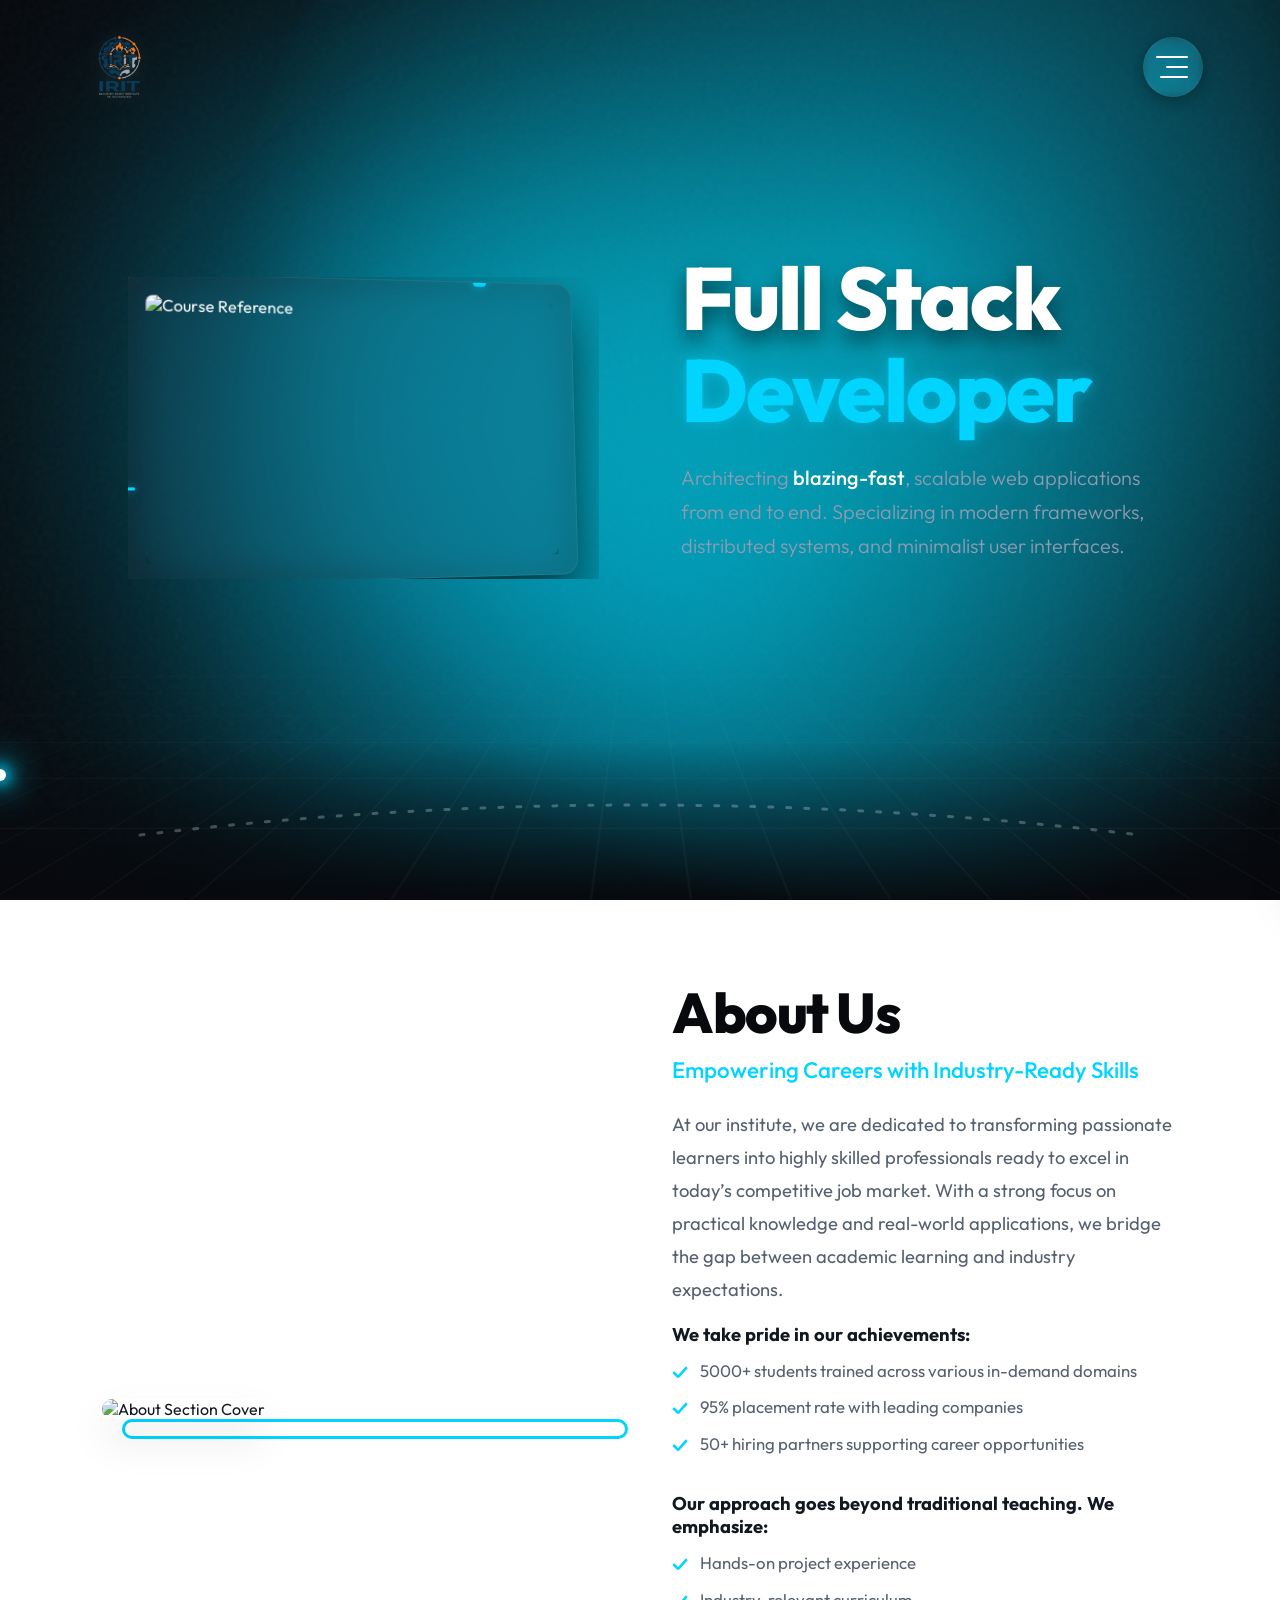
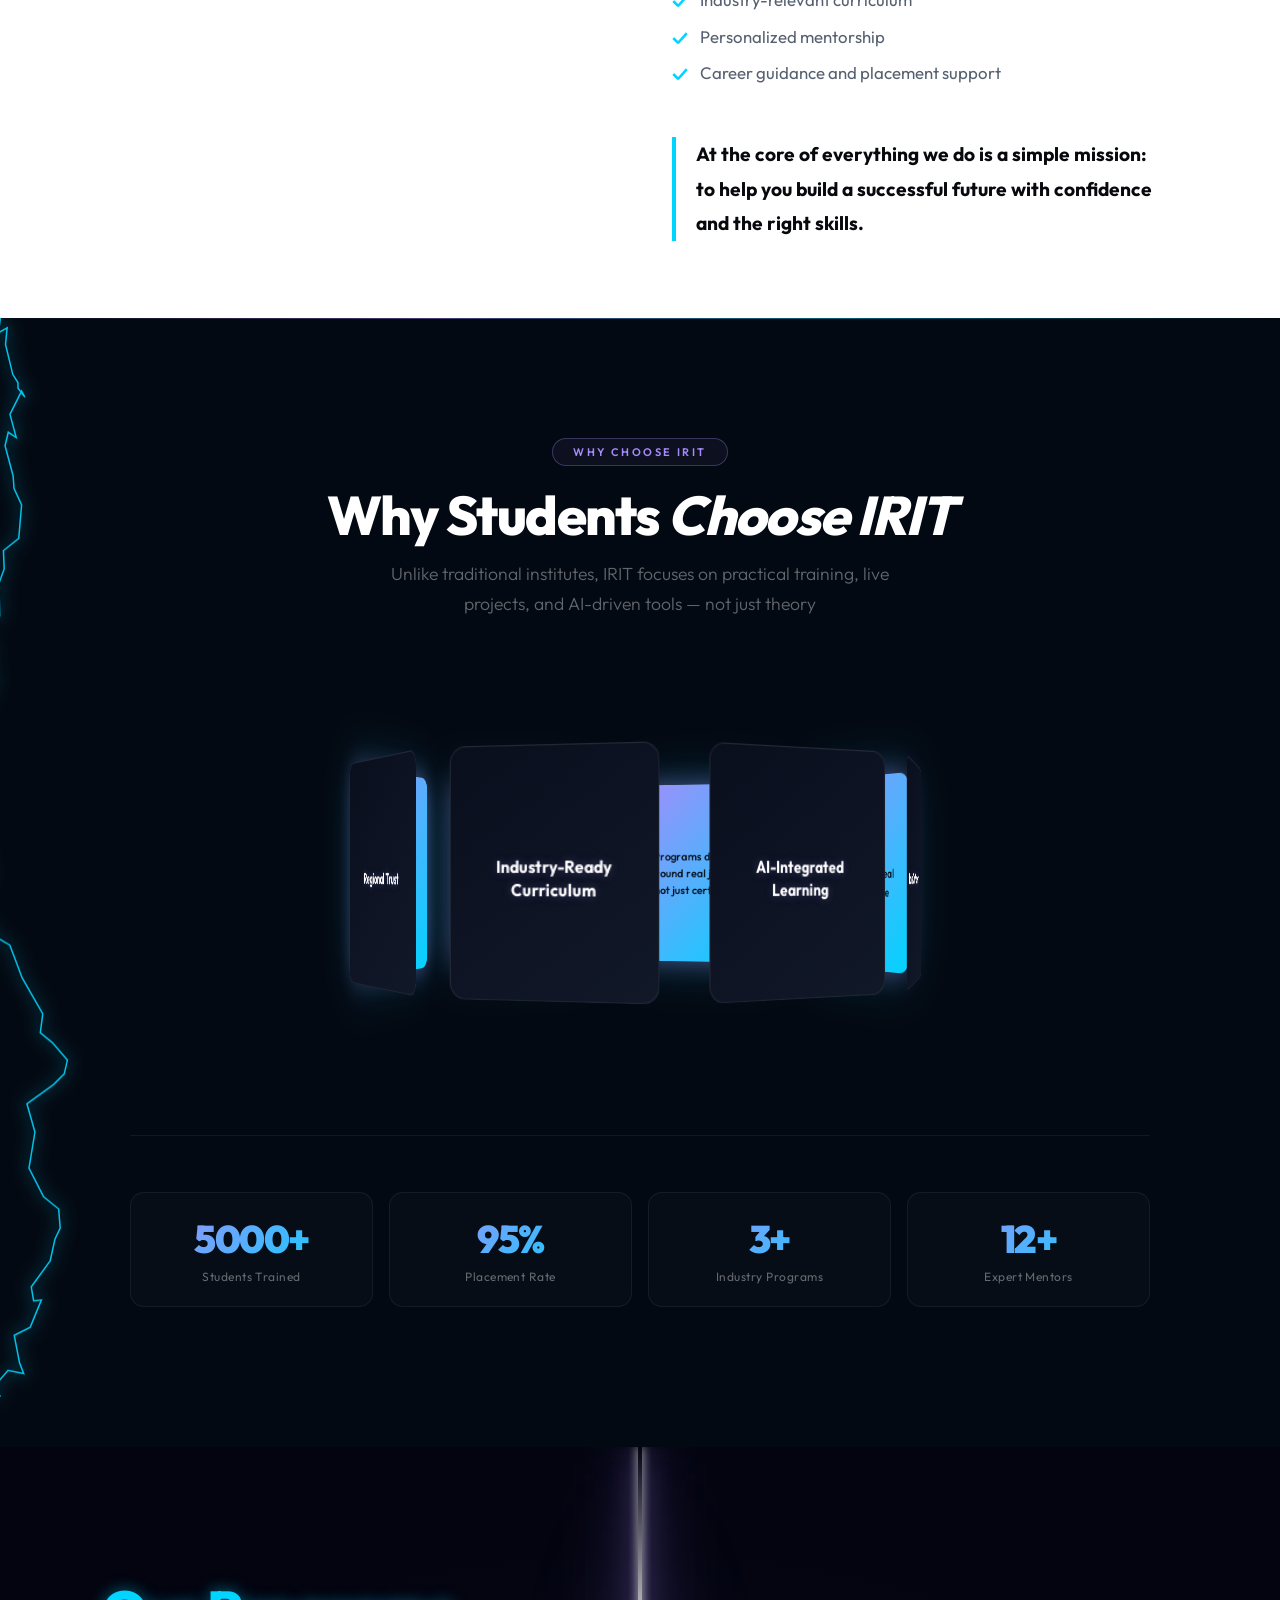
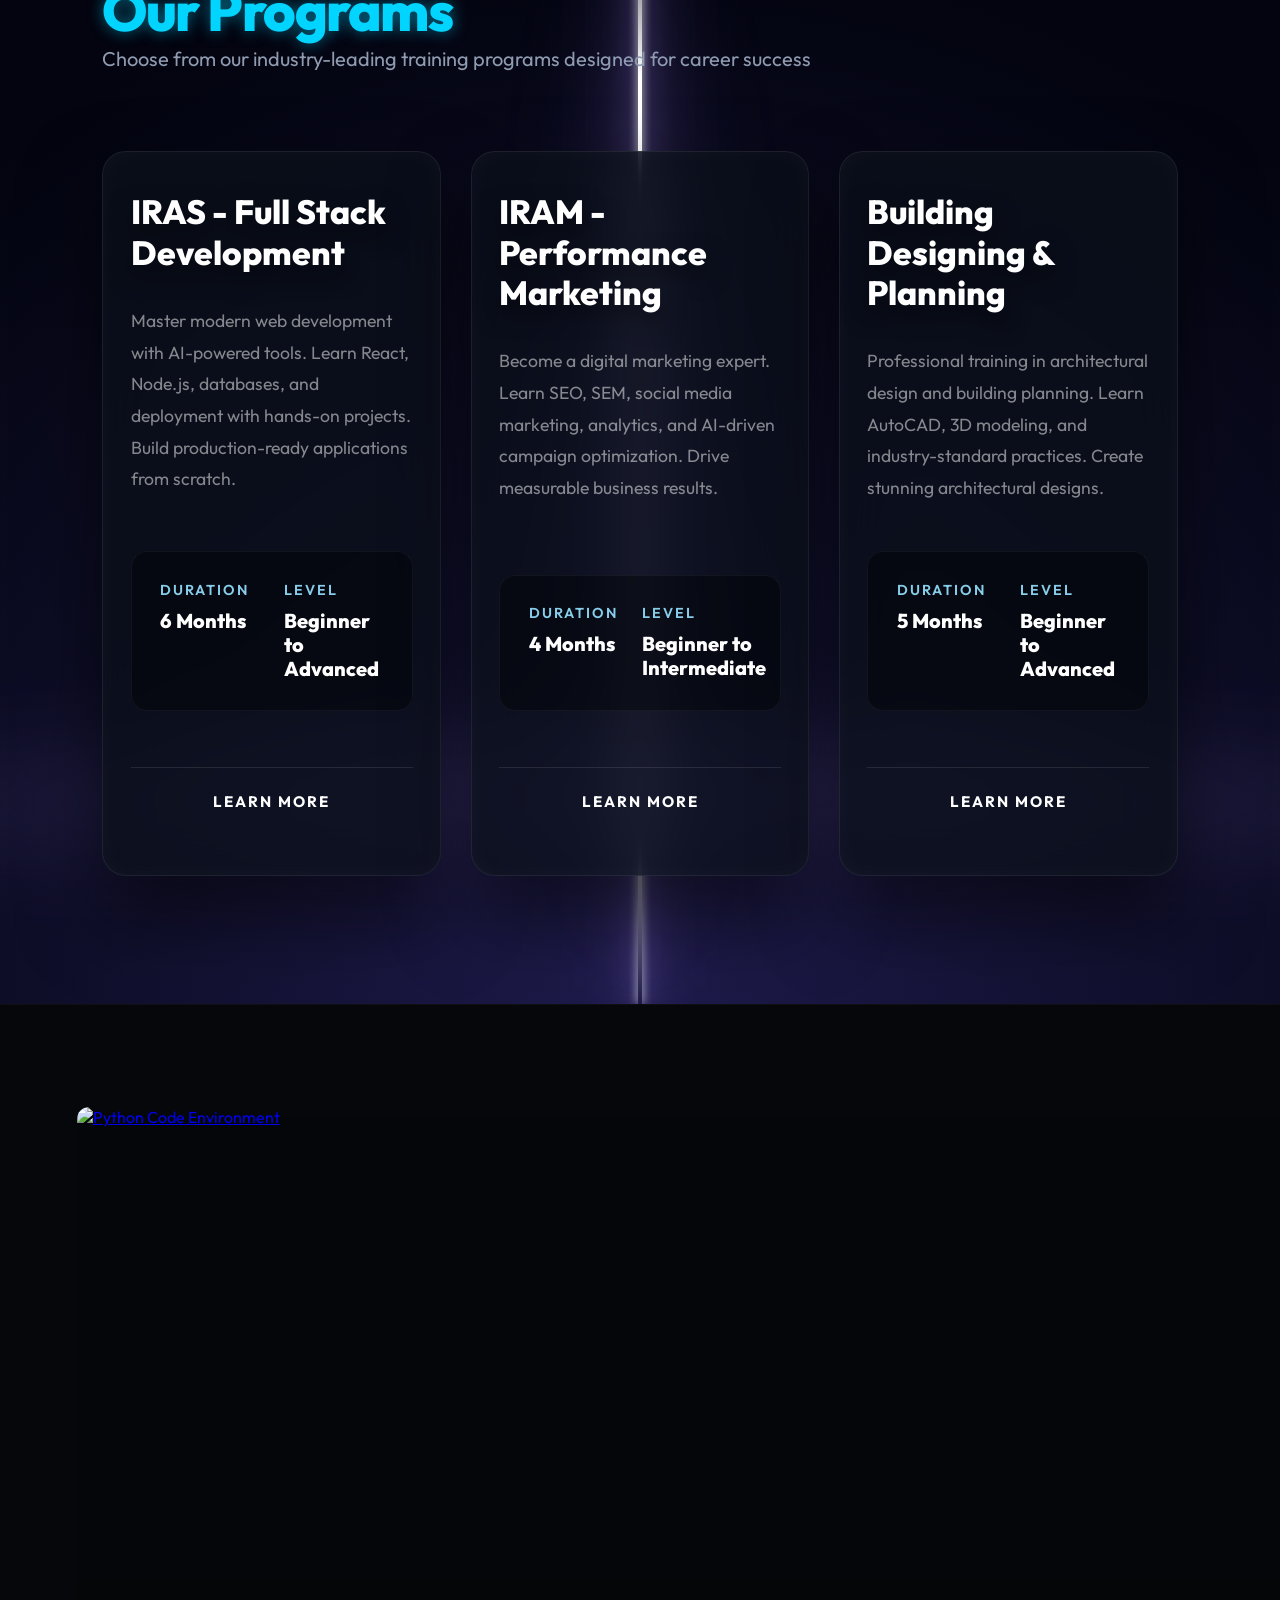
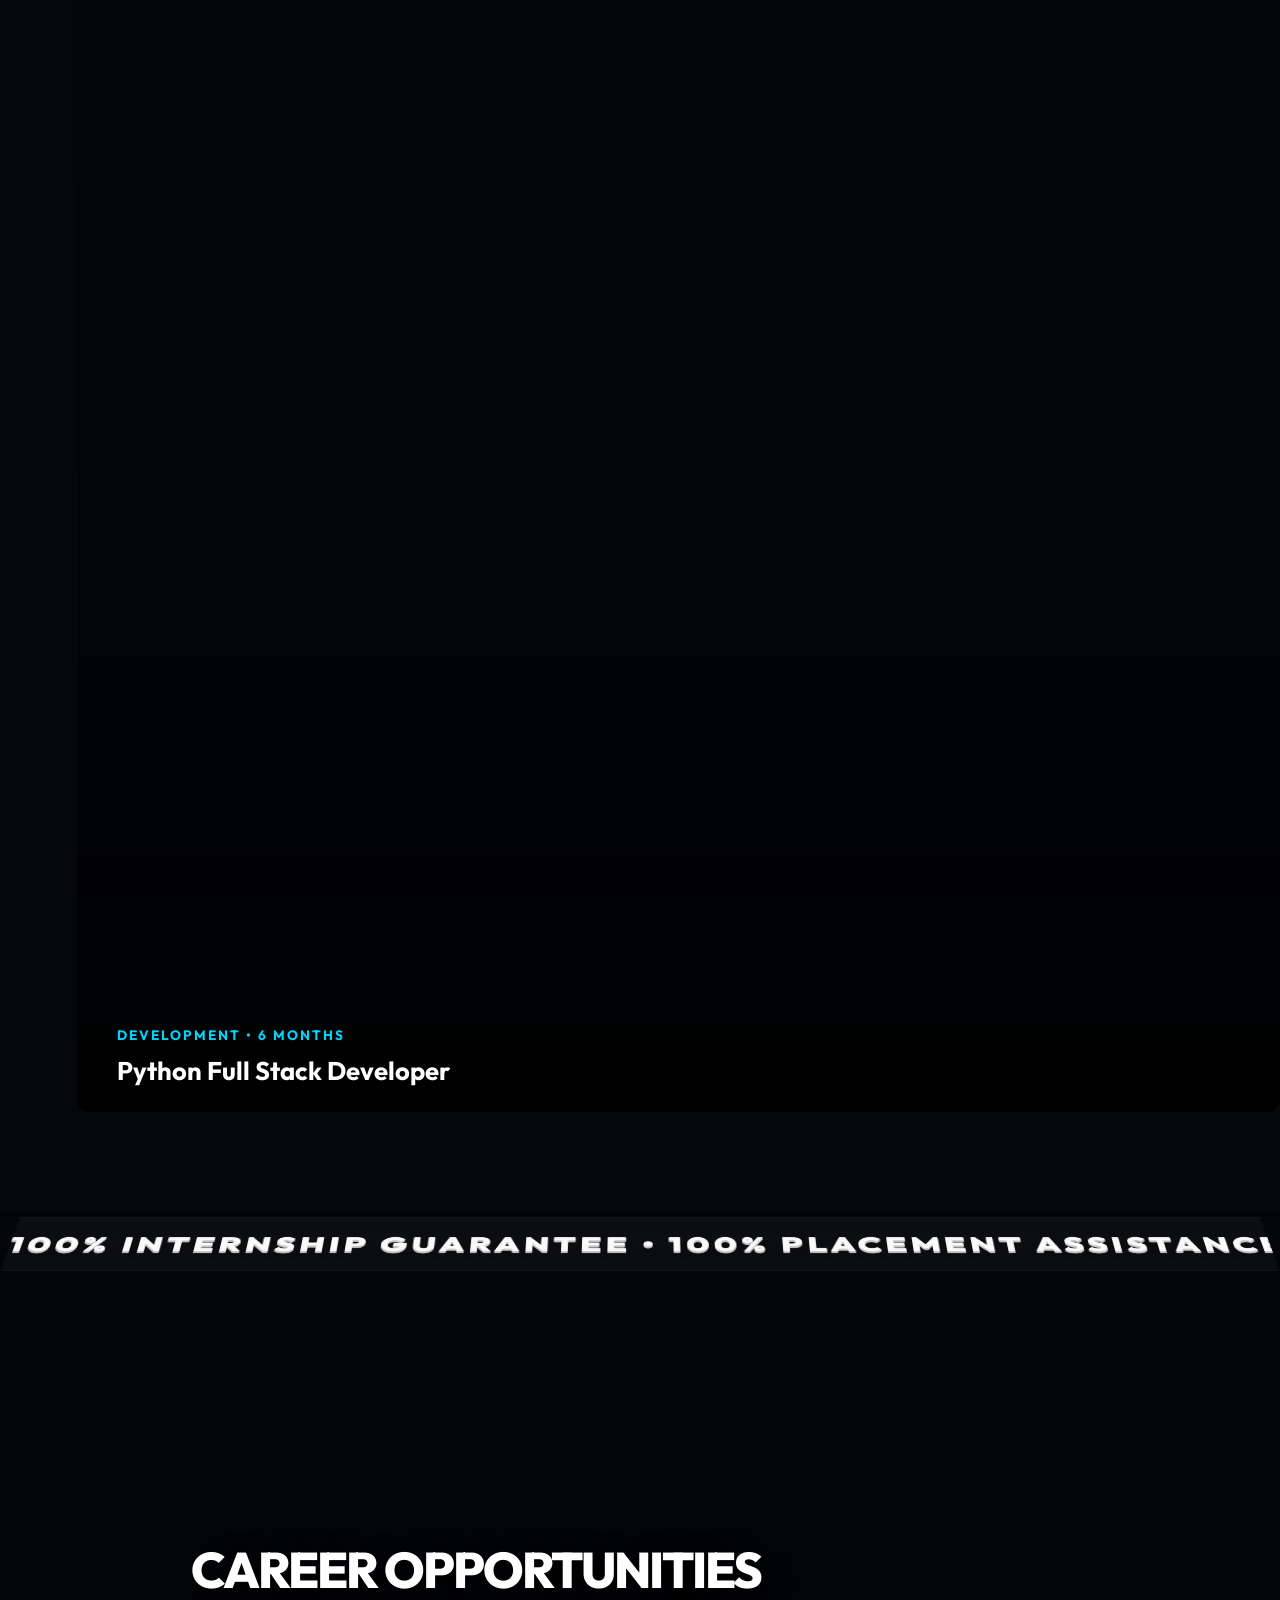
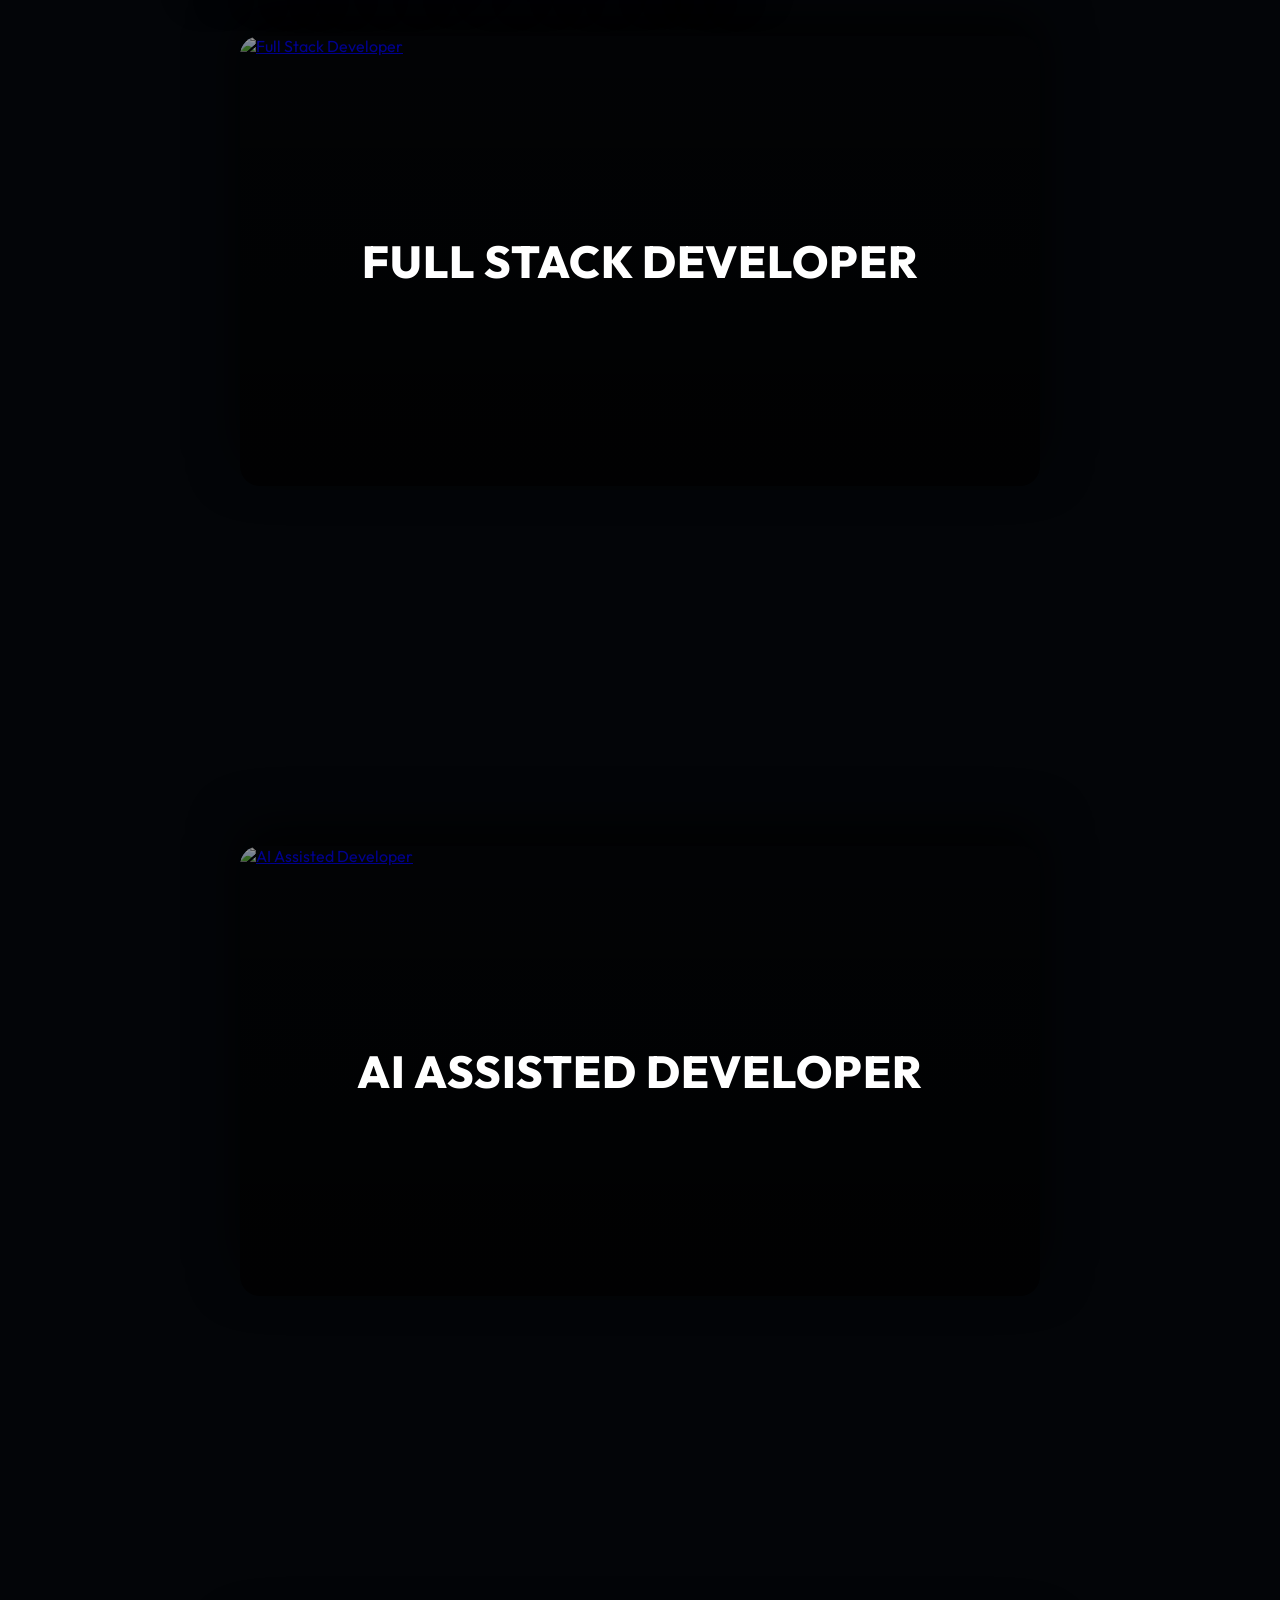
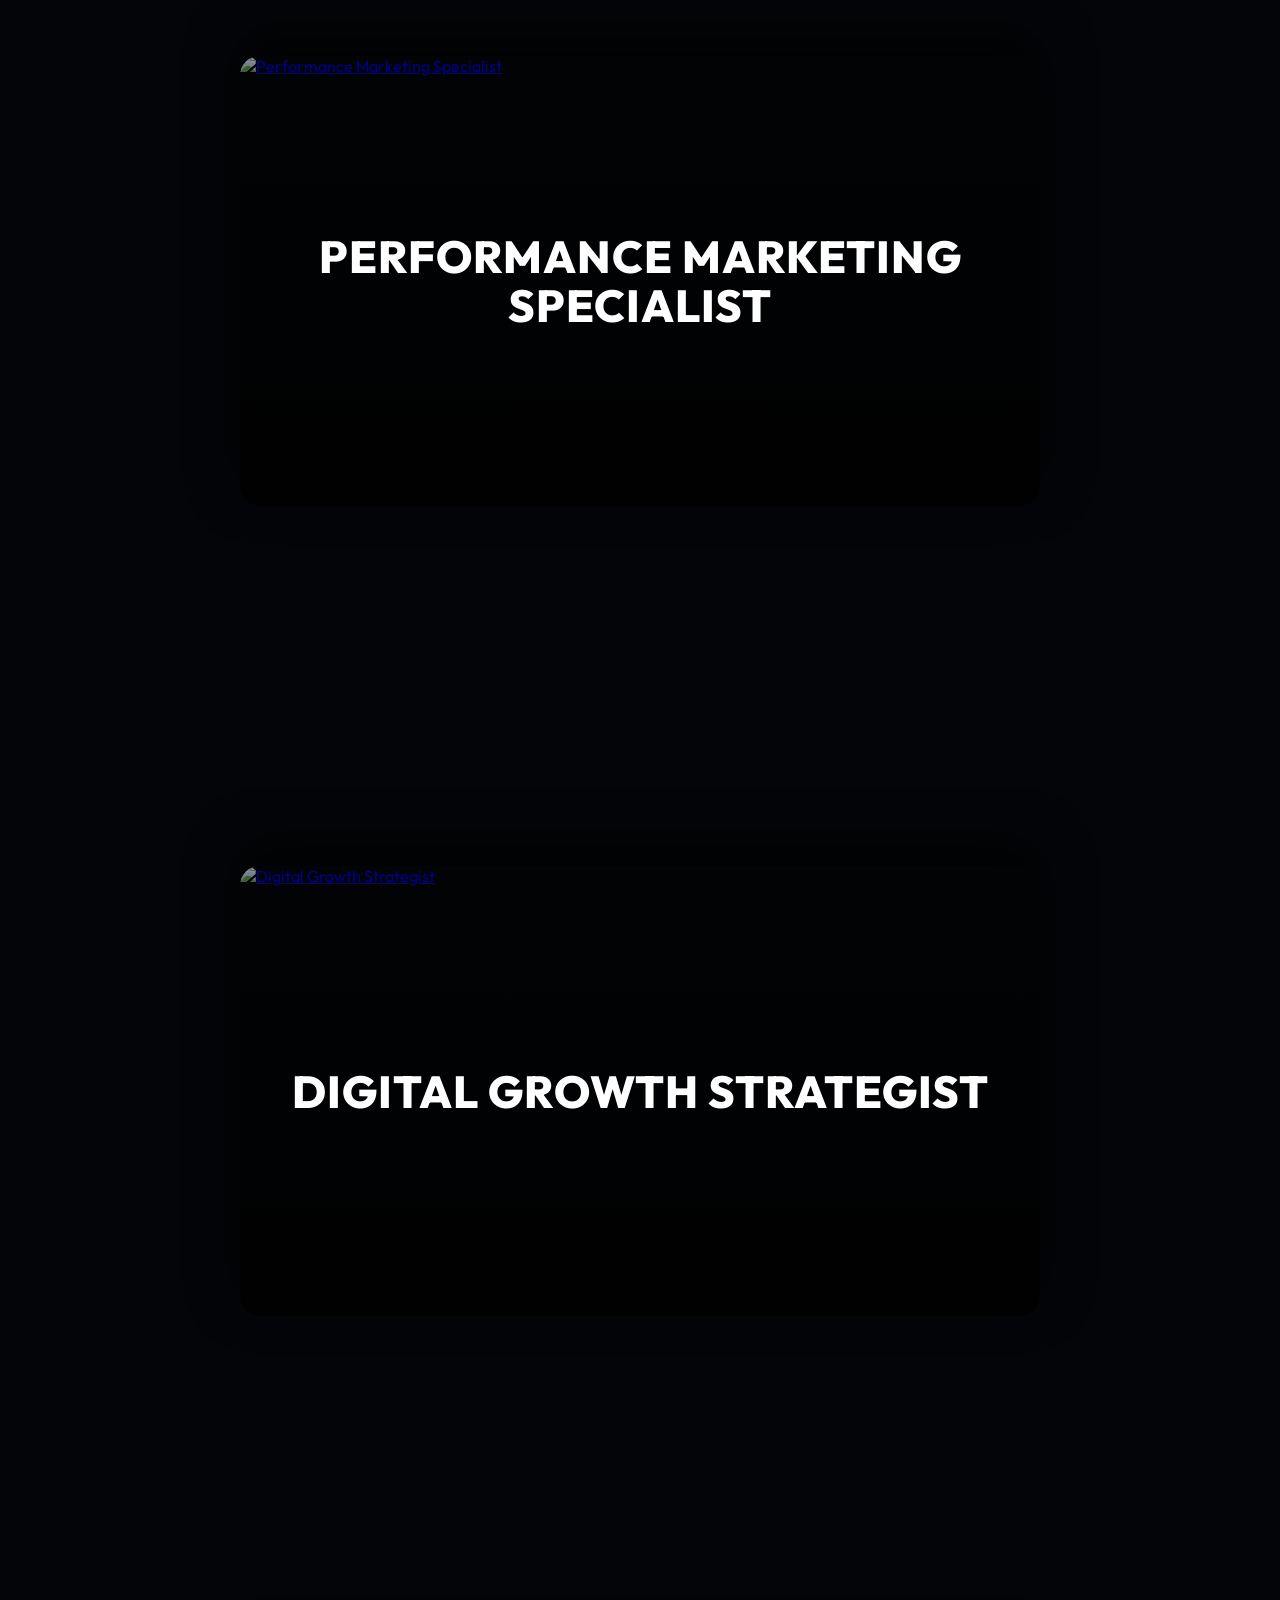
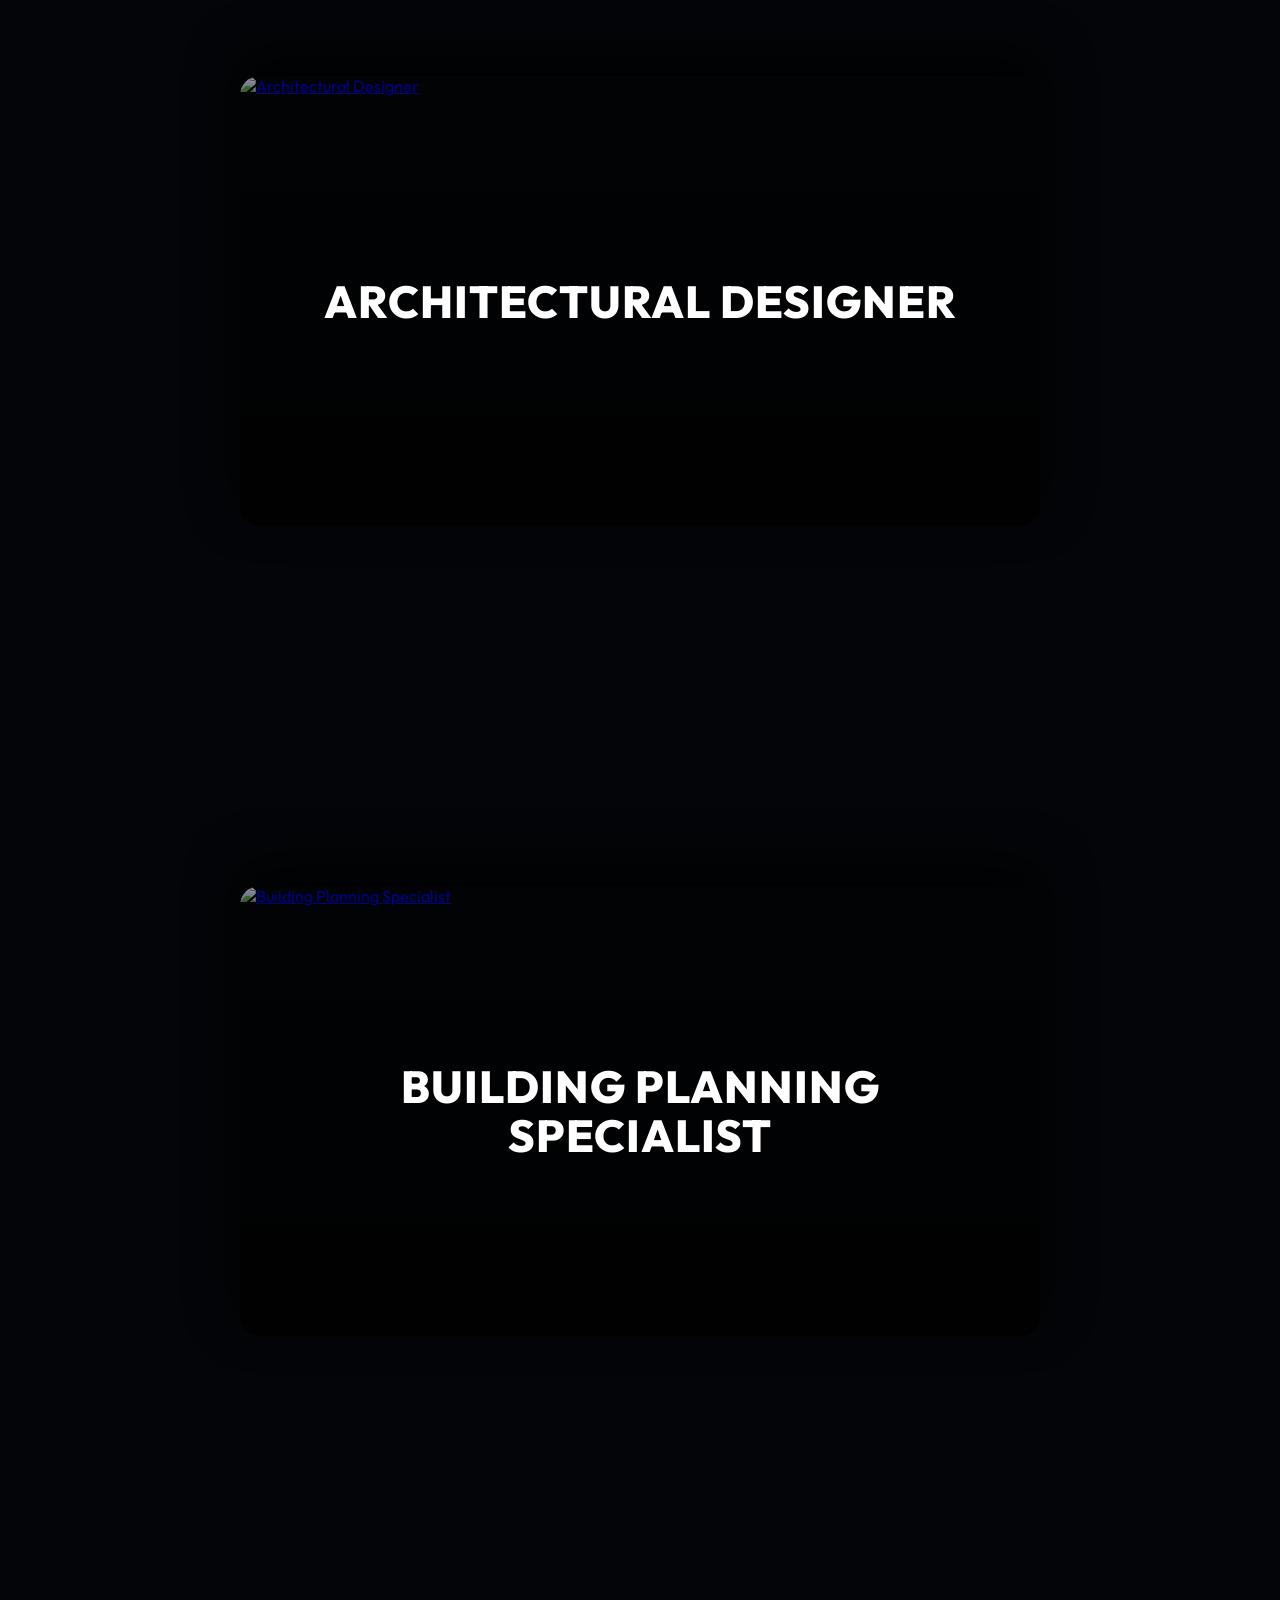
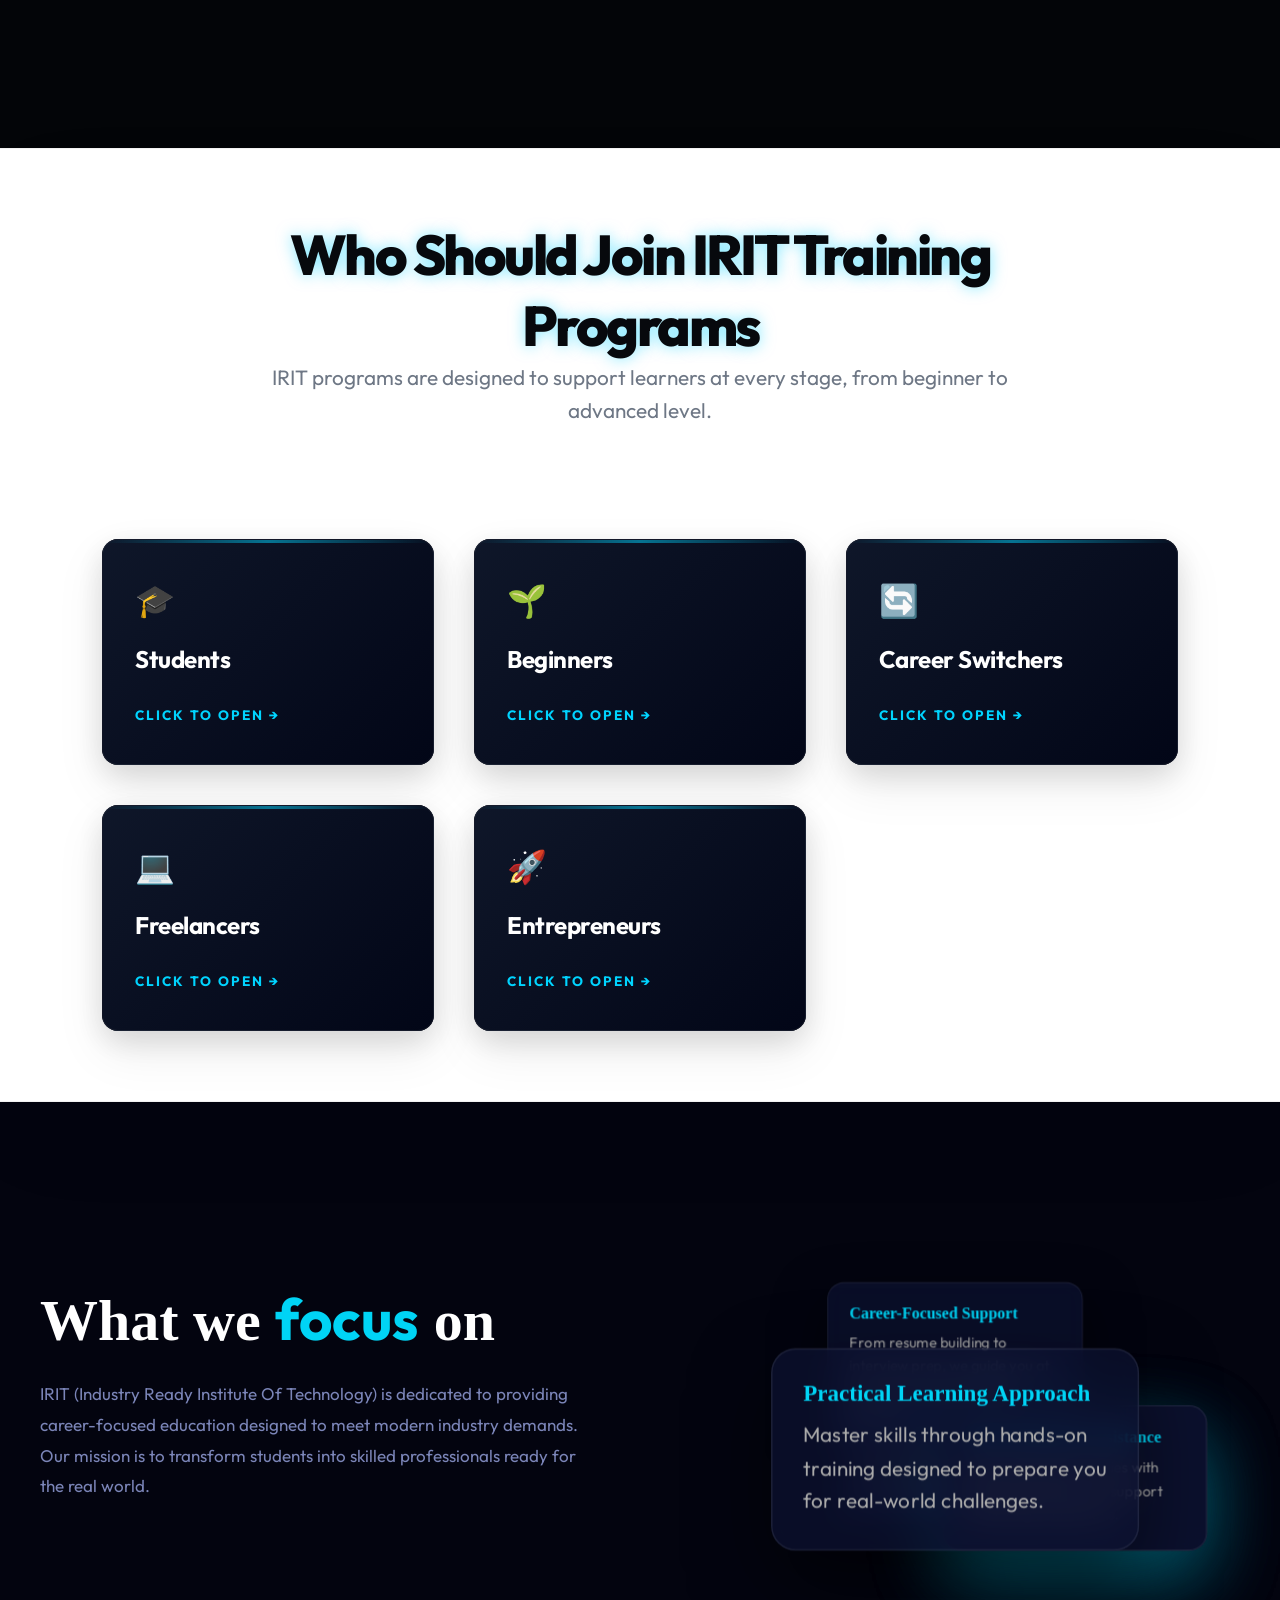
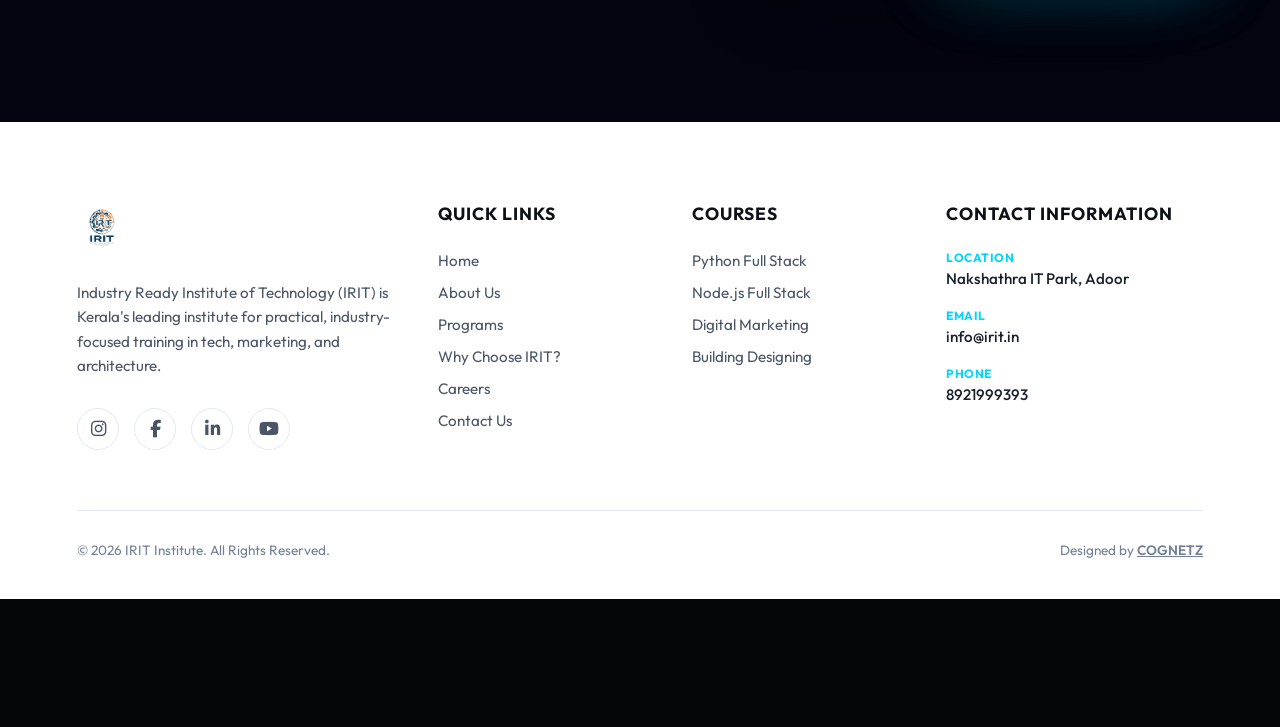
==== commit d7bdb8ae: "nineth commit" ====
--- a/index.html
+++ b/index.html
@@ -1077,7 +1077,7 @@
                             </div>
                         </div>
                         
-                        <a href="#" class="program-btn">Learn More</a>
+                        <a href="course-fullstack.html" class="program-btn">Learn More</a>
                     </div>
                 </div>
             </div>
@@ -1101,7 +1101,7 @@
                             </div>
                         </div>
                         
-                        <a href="#" class="program-btn">Learn More</a>
+                        <a href="course-digital.html" class="program-btn">Learn More</a>
                     </div>
                 </div>
             </div>
@@ -1125,7 +1125,7 @@
                             </div>
                         </div>
                         
-                        <a href="#" class="program-btn">Learn More</a>
+                        <a href="course-design.html" class="program-btn">Learn More</a>
                     </div>
                 </div>
             </div>
@@ -1731,46 +1731,47 @@
                 <div class="footer-col">
                     <h4 class="footer-heading">Quick Links</h4>
                     <ul class="footer-links">
-                        <li><a href="#home">Home</a></li>
-                        <li><a href="#about">About Us</a></li>
+                        <li><a href="index.html">Home</a></li>
+                        <li><a href="about.html">About Us</a></li>
                         <li><a href="#programs">Programs</a></li>
                         <li><a href="#why-irit">Why Choose IRIT?</a></li>
                         <li><a href="#careers">Careers</a></li>
+                        <li><a href="contact.html">Contact Us</a></li>
                     </ul>
                 </div>
 
                 <!-- Column 3: Programs -->
                 <div class="footer-col">
-                    <h4 class="footer-heading">Our Programs</h4>
+                    <h4 class="footer-heading">Courses</h4>
                     <ul class="footer-links">
-                        <li><a href="#programs">Full Stack Development</a></li>
-                        <li><a href="#programs">Performance Marketing</a></li>
-                        <li><a href="#programs">Building Designing</a></li>
-                        <li><a href="#programs">Interior Designing</a></li>
+                        <li><a href="course-fullstack.html">Python Full Stack</a></li>
+                        <li><a href="course-node.html">Node.js Full Stack</a></li>
+                        <li><a href="course-digital.html">Digital Marketing</a></li>
+                        <li><a href="course-design.html">Building Designing</a></li>
                     </ul>
                 </div>
 
                 <!-- Column 4: Contact -->
                 <div class="footer-col">
-                    <h4 class="footer-heading">Contact Us</h4>
+                    <h4 class="footer-heading">Contact Information</h4>
                     <div class="contact-item">
                         <span class="contact-label">Location</span>
-                        <p class="contact-text">Pathanamthitta, Kerala, India</p>
+                        <p class="contact-text">Nakshathra IT Park, Adoor</p>
                     </div>
                     <div class="contact-item">
                         <span class="contact-label">Email</span>
-                        <p class="contact-text">info@irit.edu.in</p>
+                        <p class="contact-text"><a href="mailto:info@irit.in" style="color: inherit; text-decoration: none;">info@irit.in</a></p>
                     </div>
                     <div class="contact-item">
                         <span class="contact-label">Phone</span>
-                        <p class="contact-text">+91 94000 00000</p>
+                        <p class="contact-text"><a href="tel:8921999393" style="color: inherit; text-decoration: none;">8921999393</a></p>
                     </div>
                 </div>
             </div>
 
             <div class="footer-bottom">
                 <p class="copyright">&copy; 2026 IRIT Institute. All Rights Reserved.</p>
-                <p class="credits">Designed for the Future of Learning.</p>
+                <p class="credits">Designed by <a href="https://cognetz.com/" target="_blank" style="color: inherit; text-decoration: underline; font-weight: 600;">COGNETZ</a></p>
             </div>
         </div>
     </footer>
--- a/style.css
+++ b/style.css
@@ -1619,7 +1619,7 @@
     width: 100%;
     max-width: 1000px;
     margin: 0 auto;
-    padding: 0 4%;
+    padding:  4%;
     position: relative;
     display: flex;
     flex-direction: column;
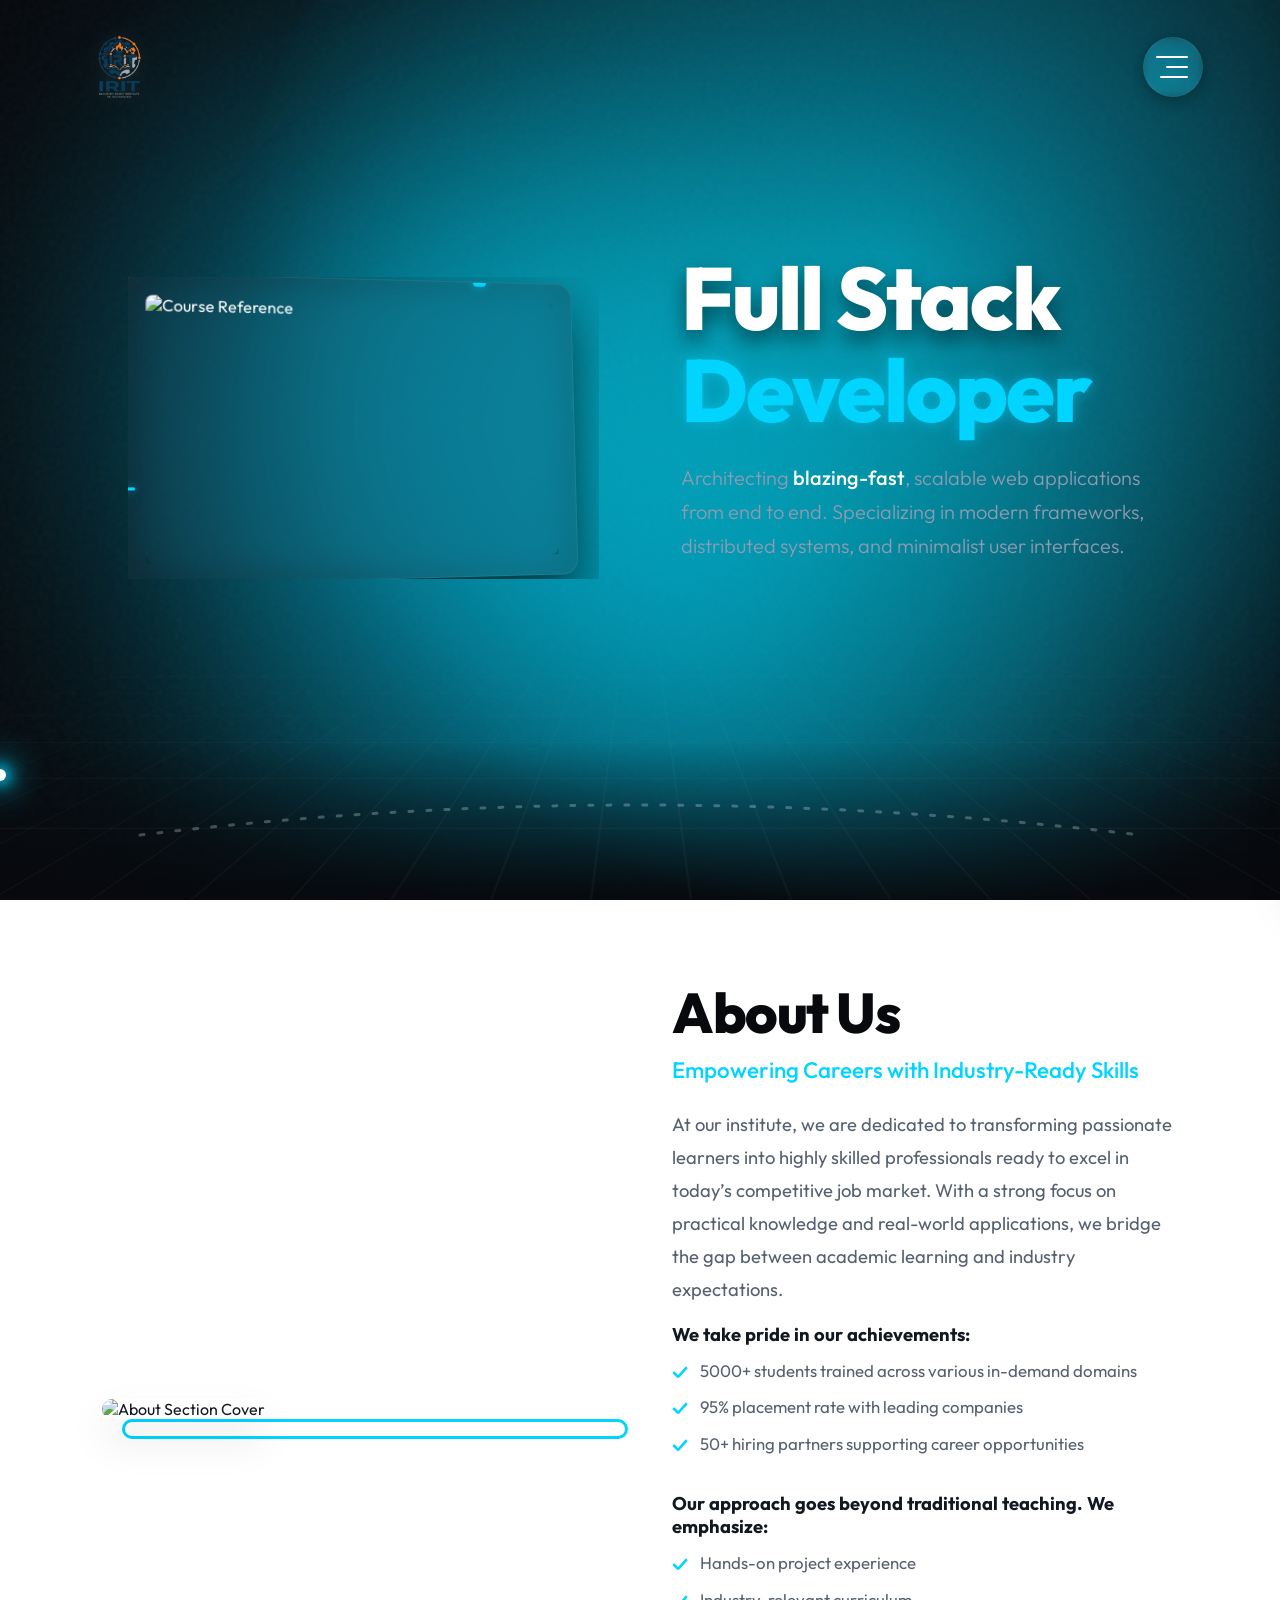
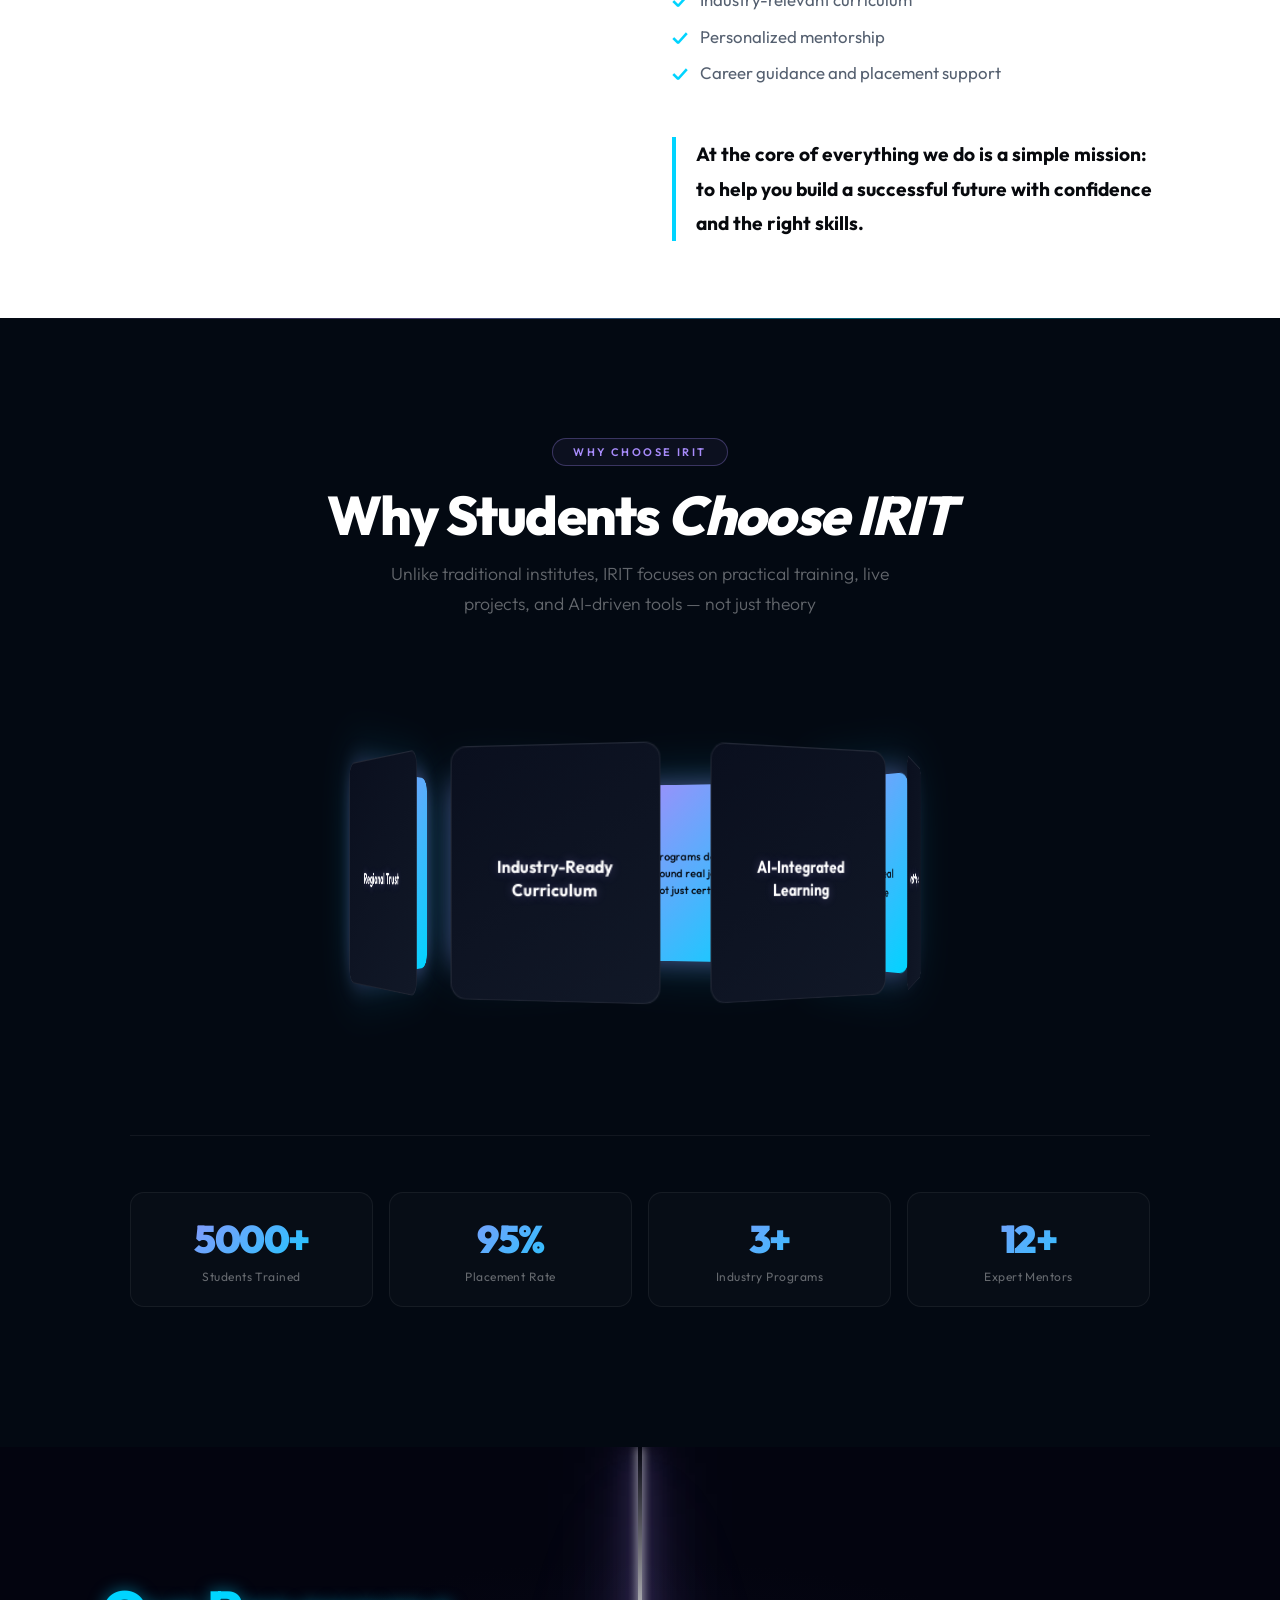
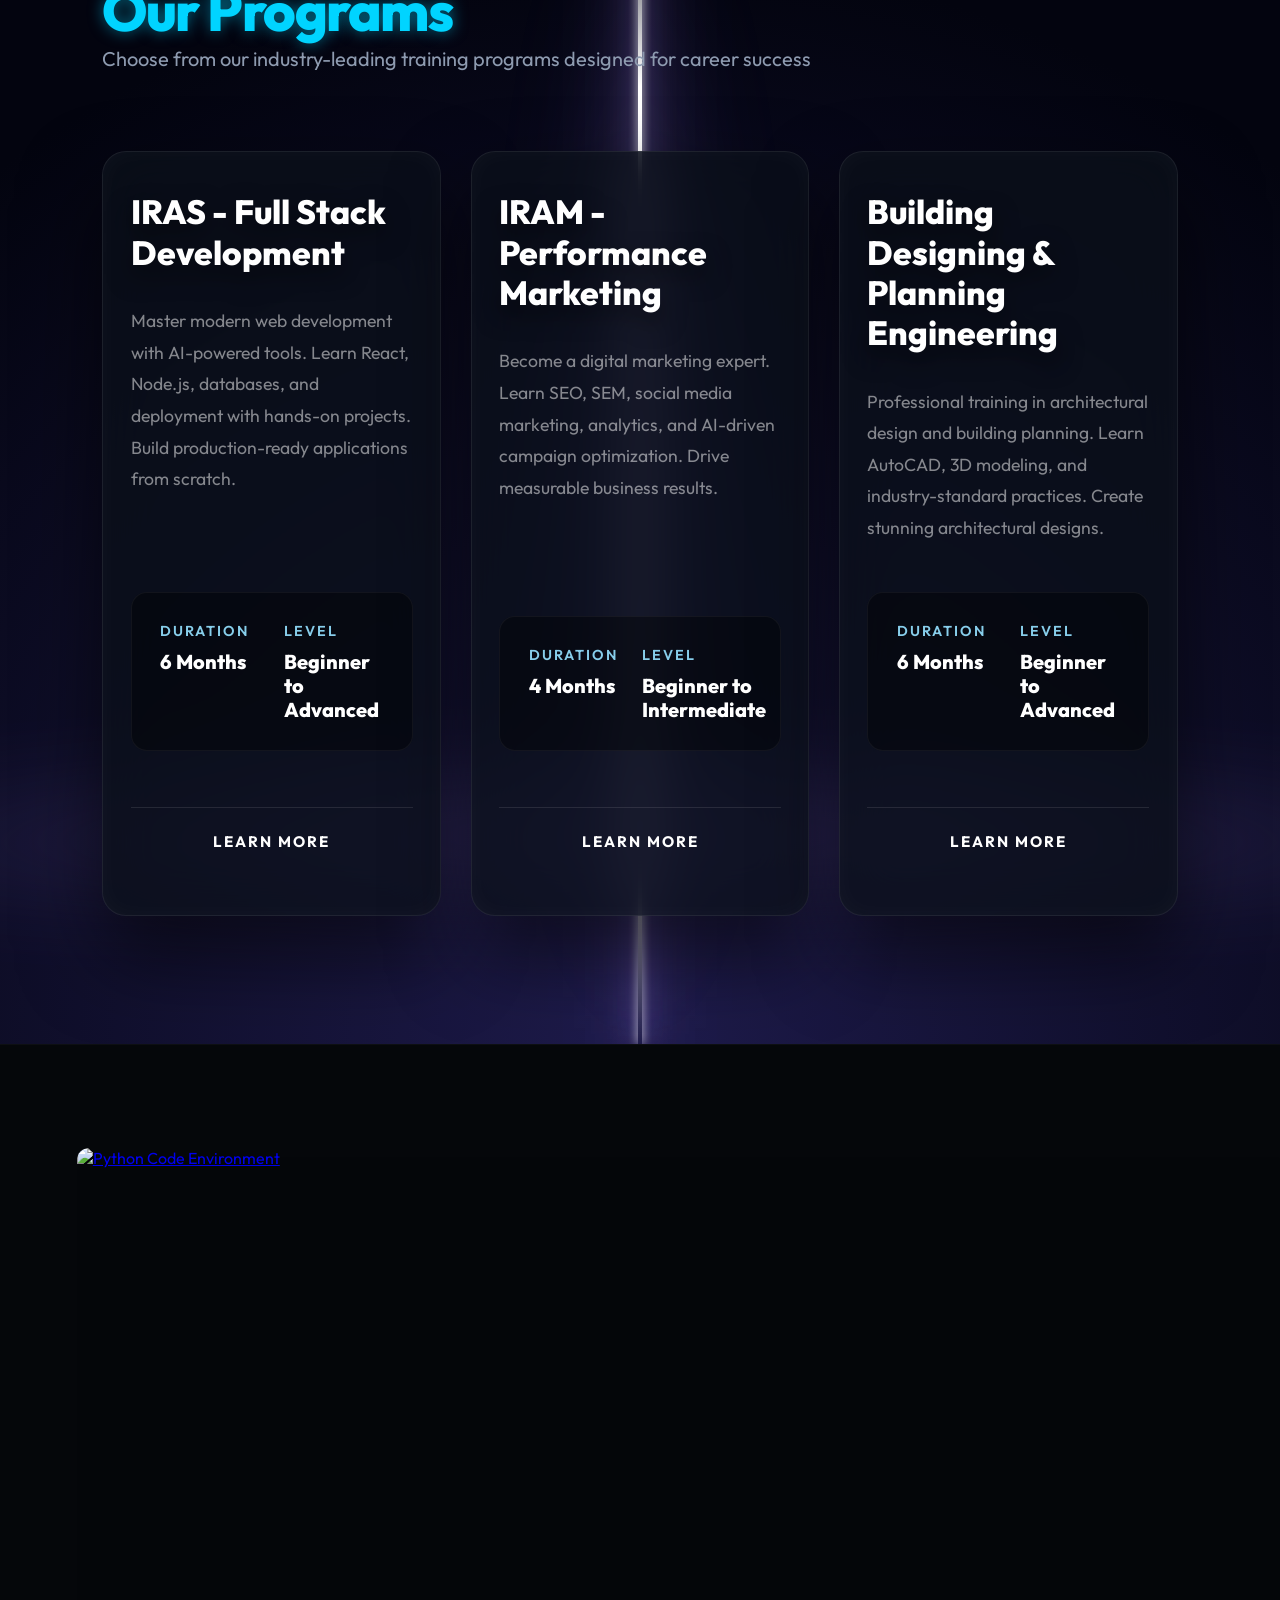
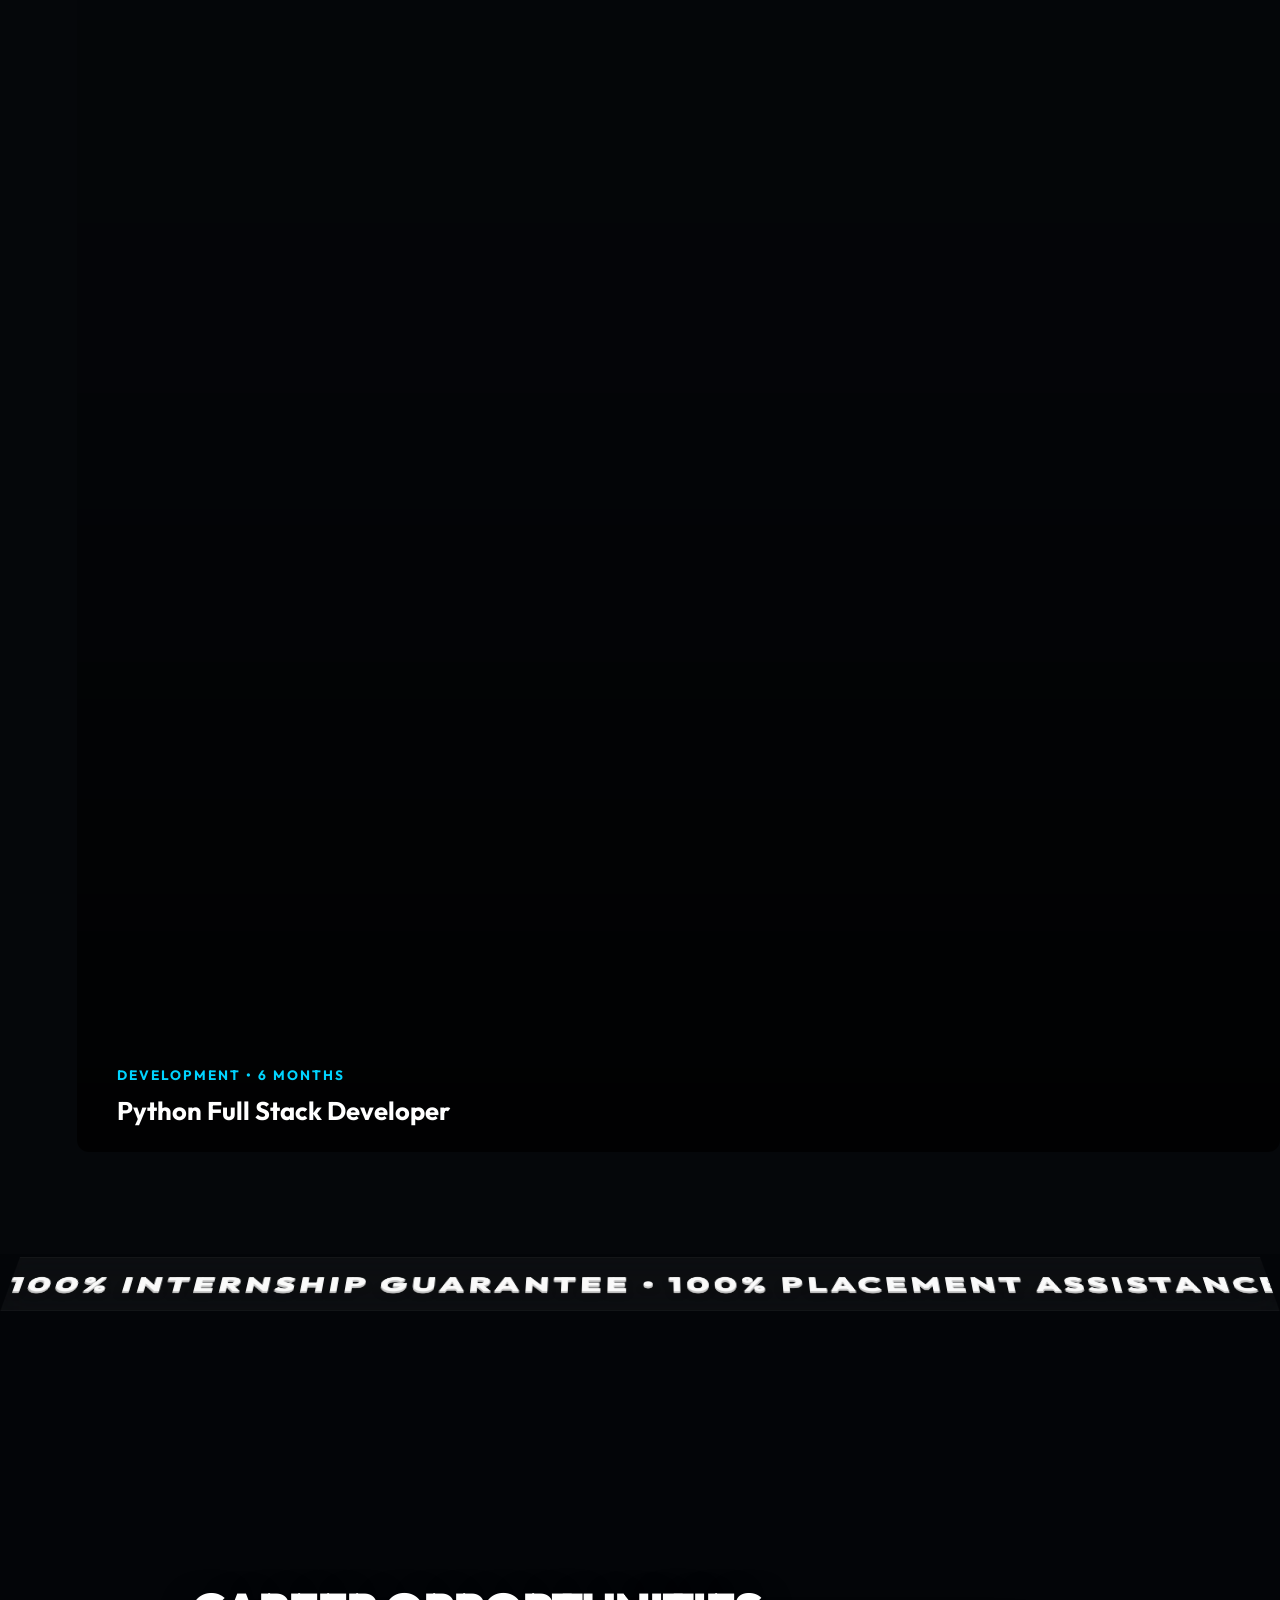
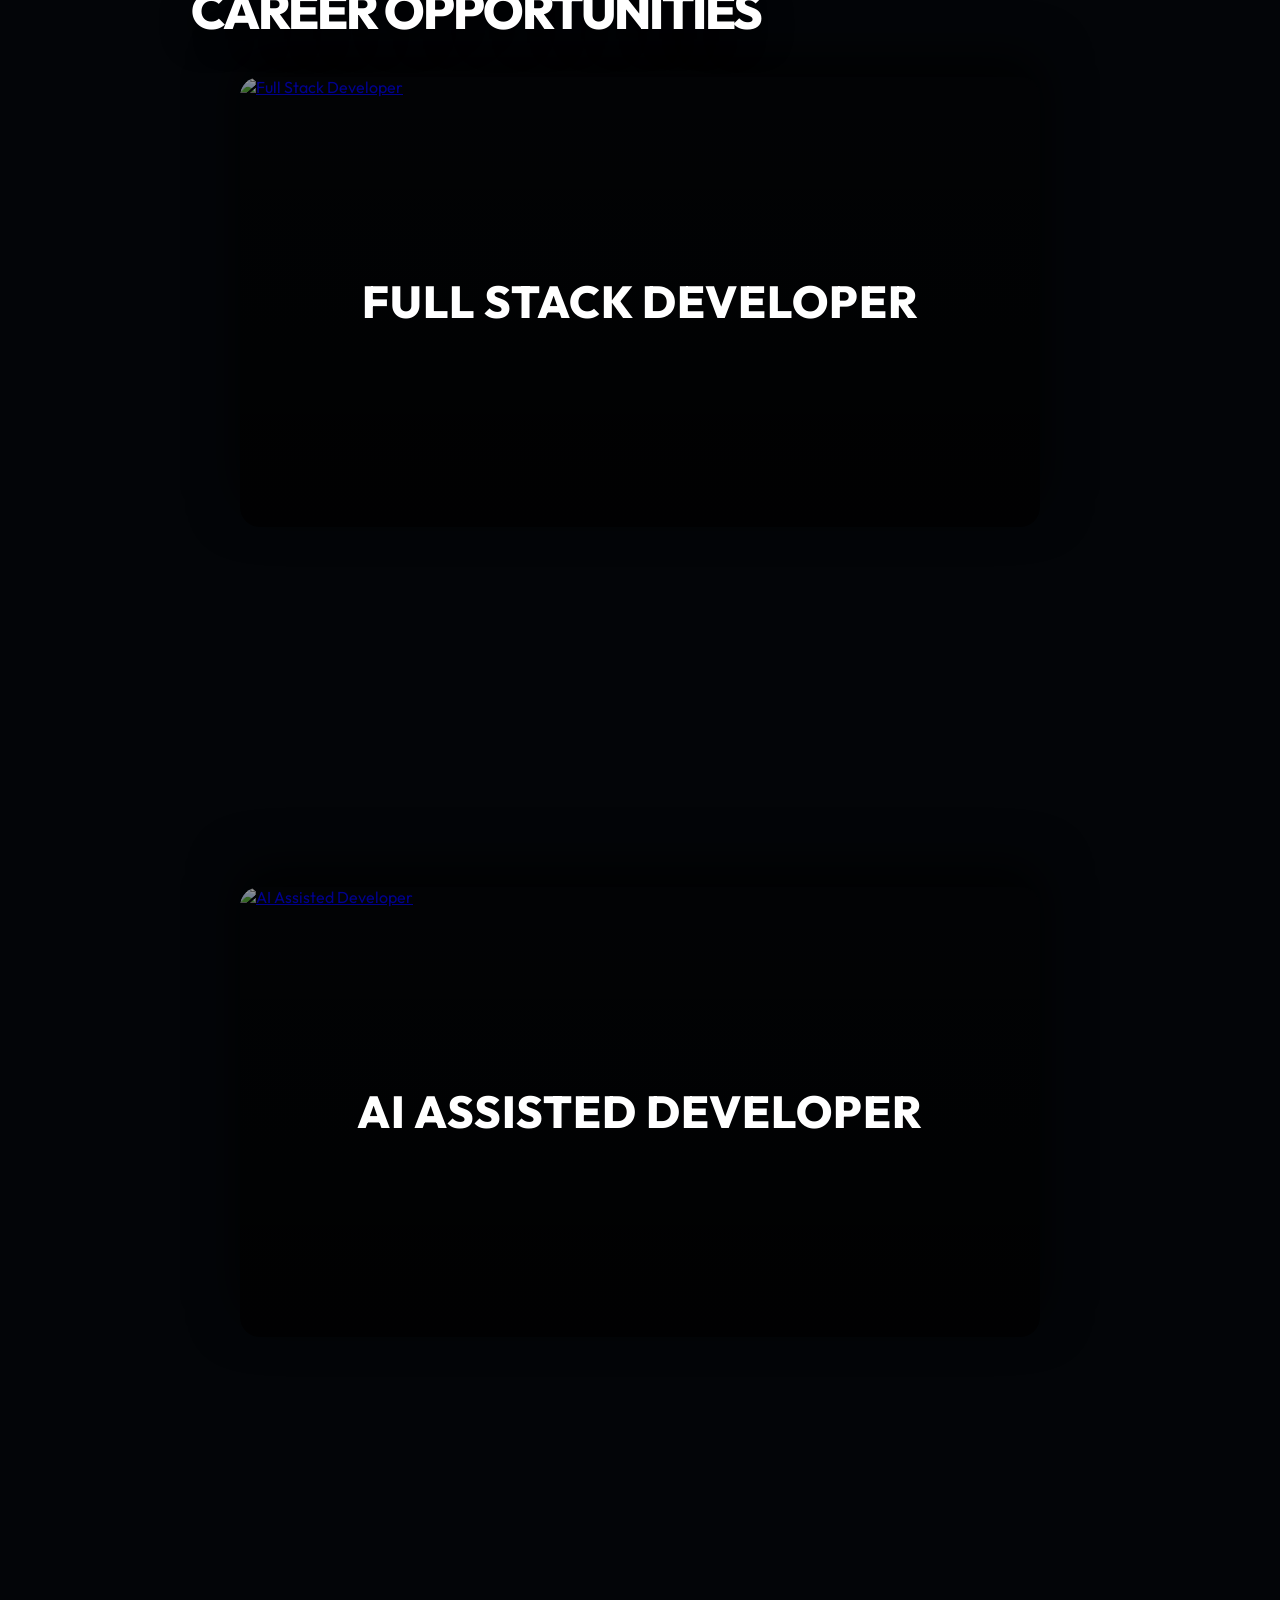
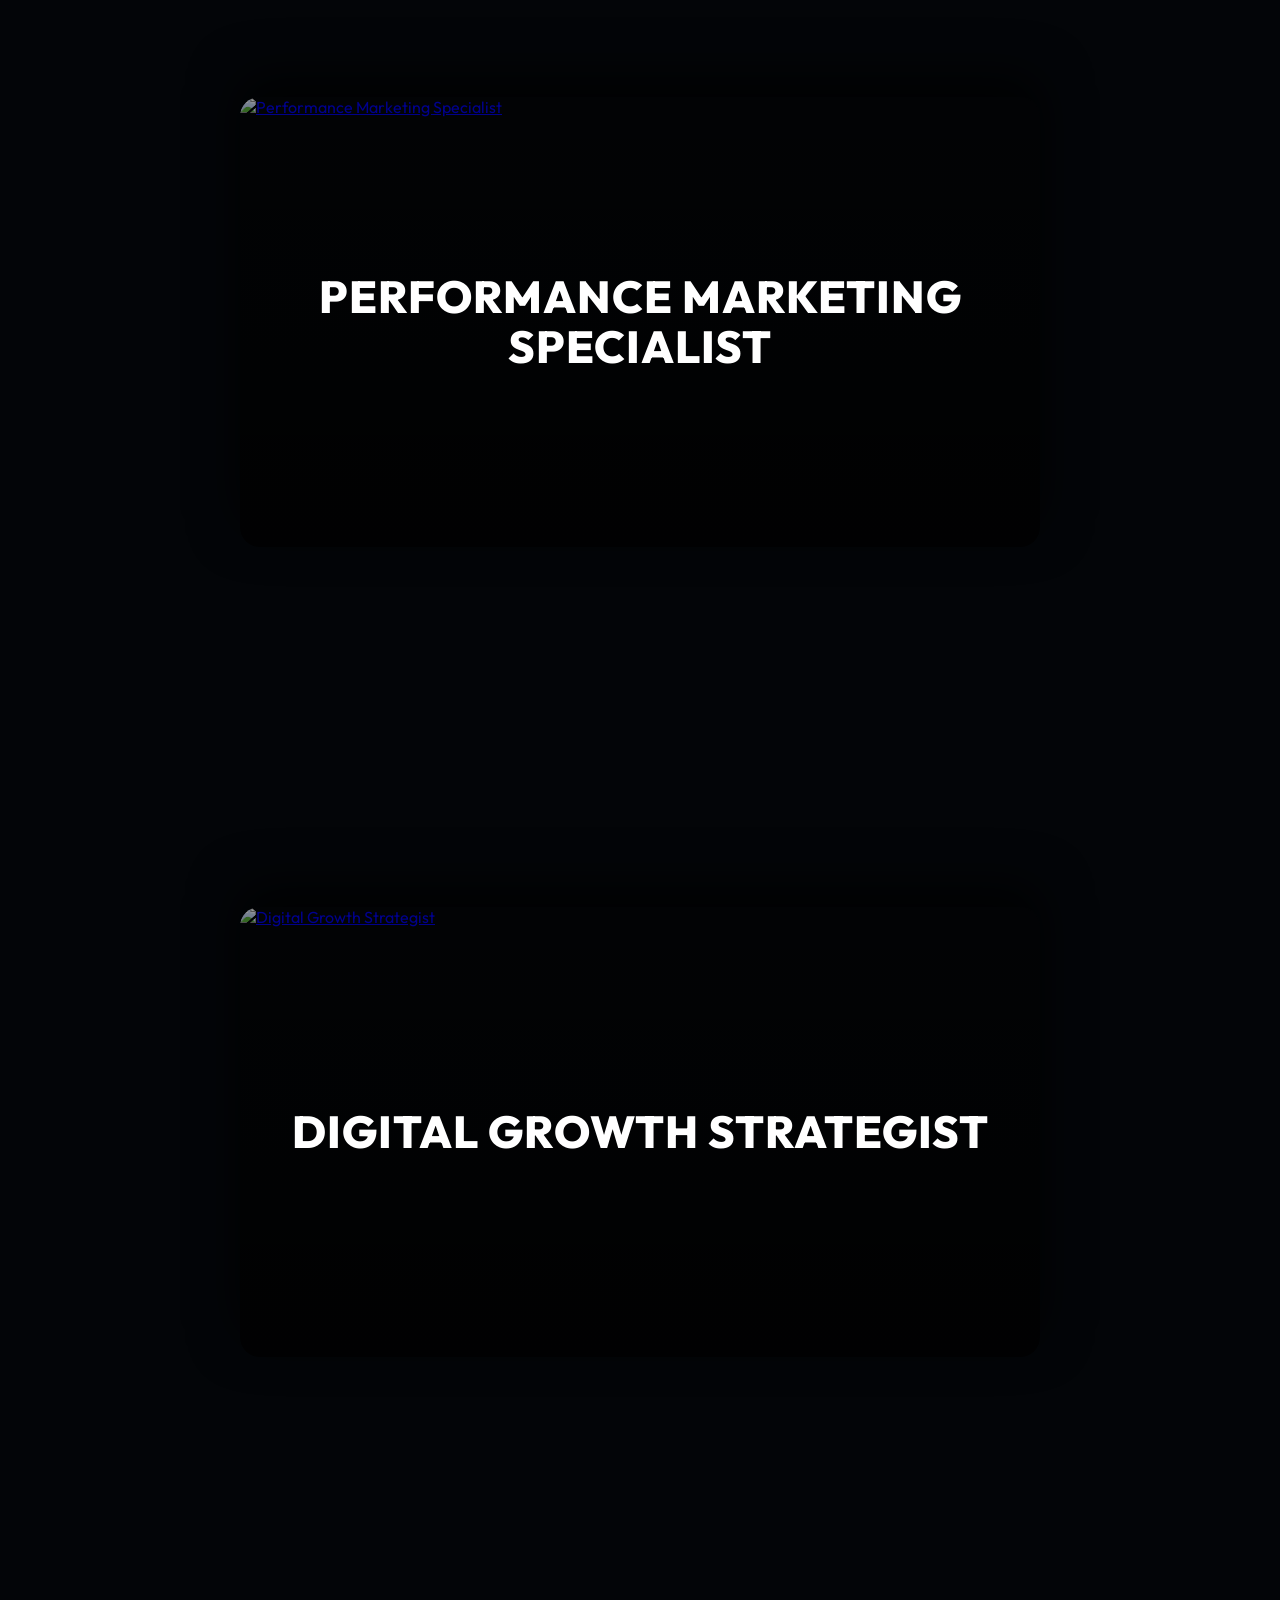
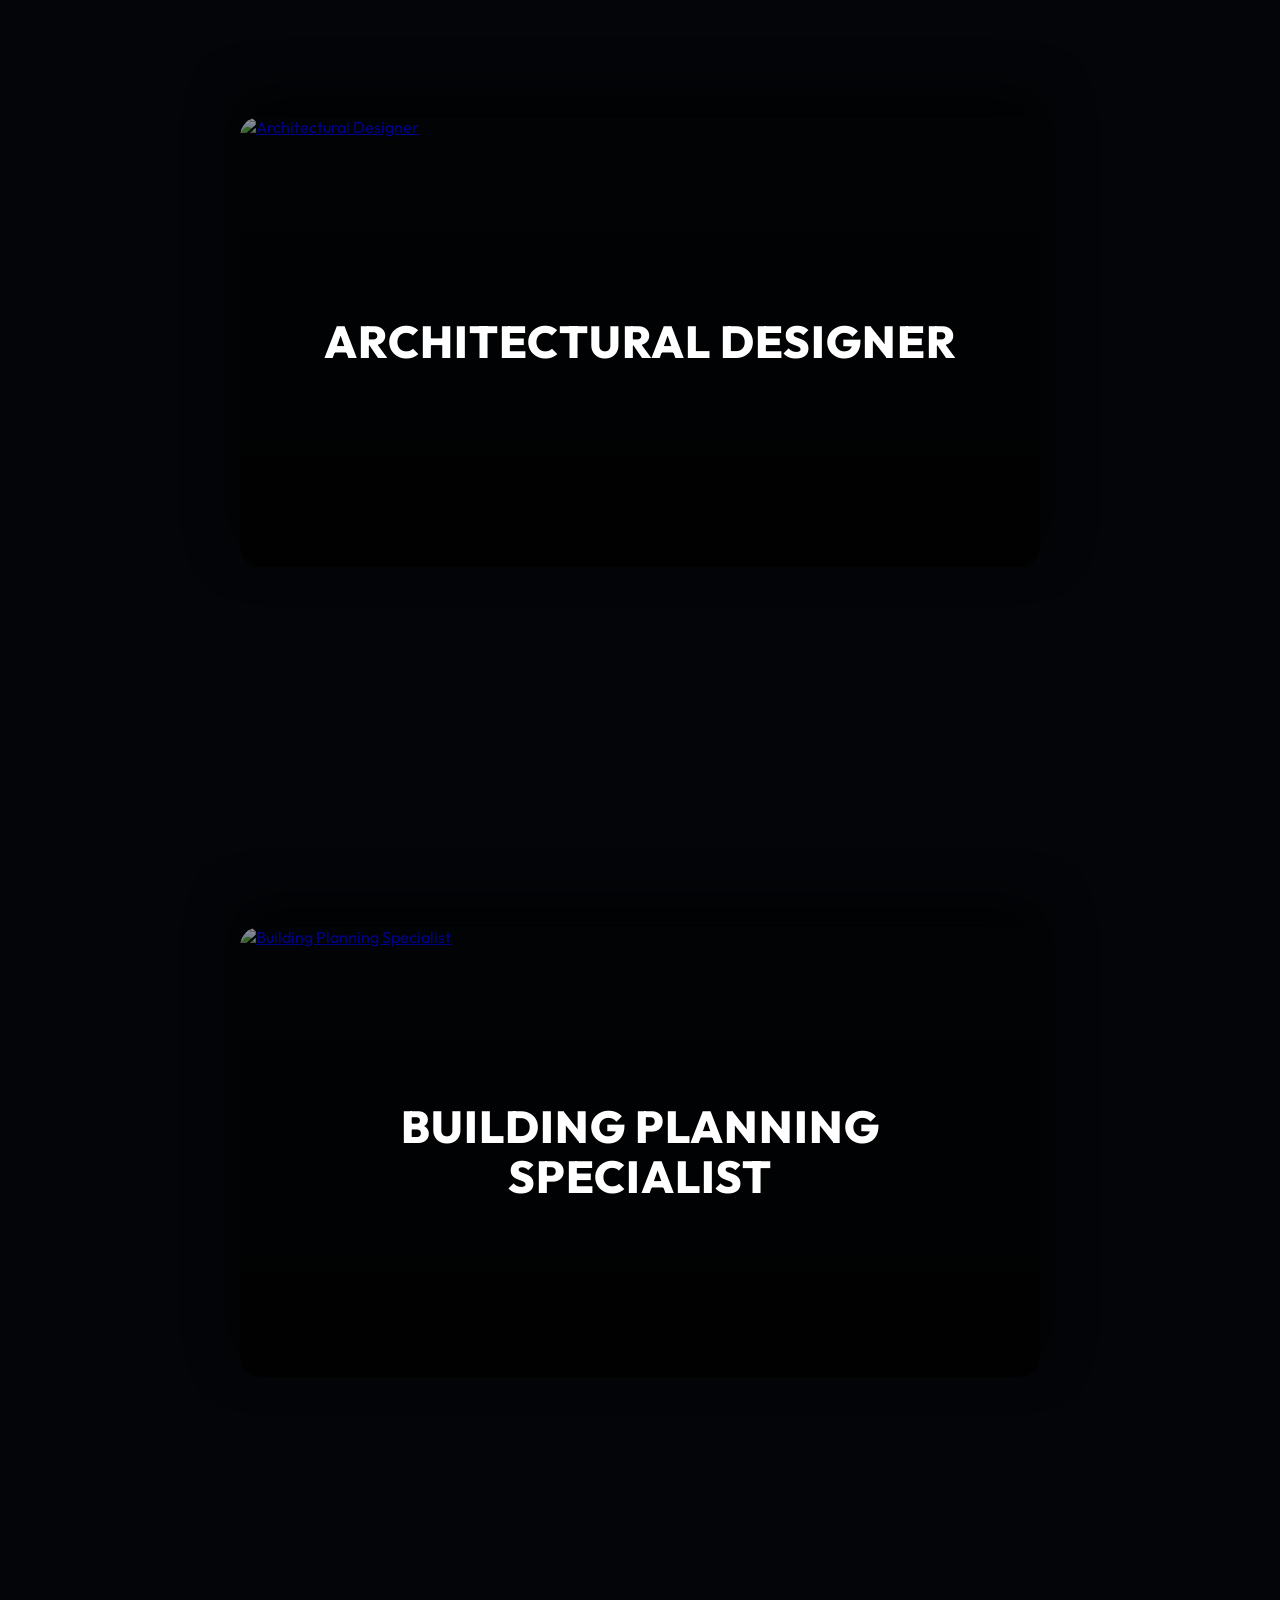
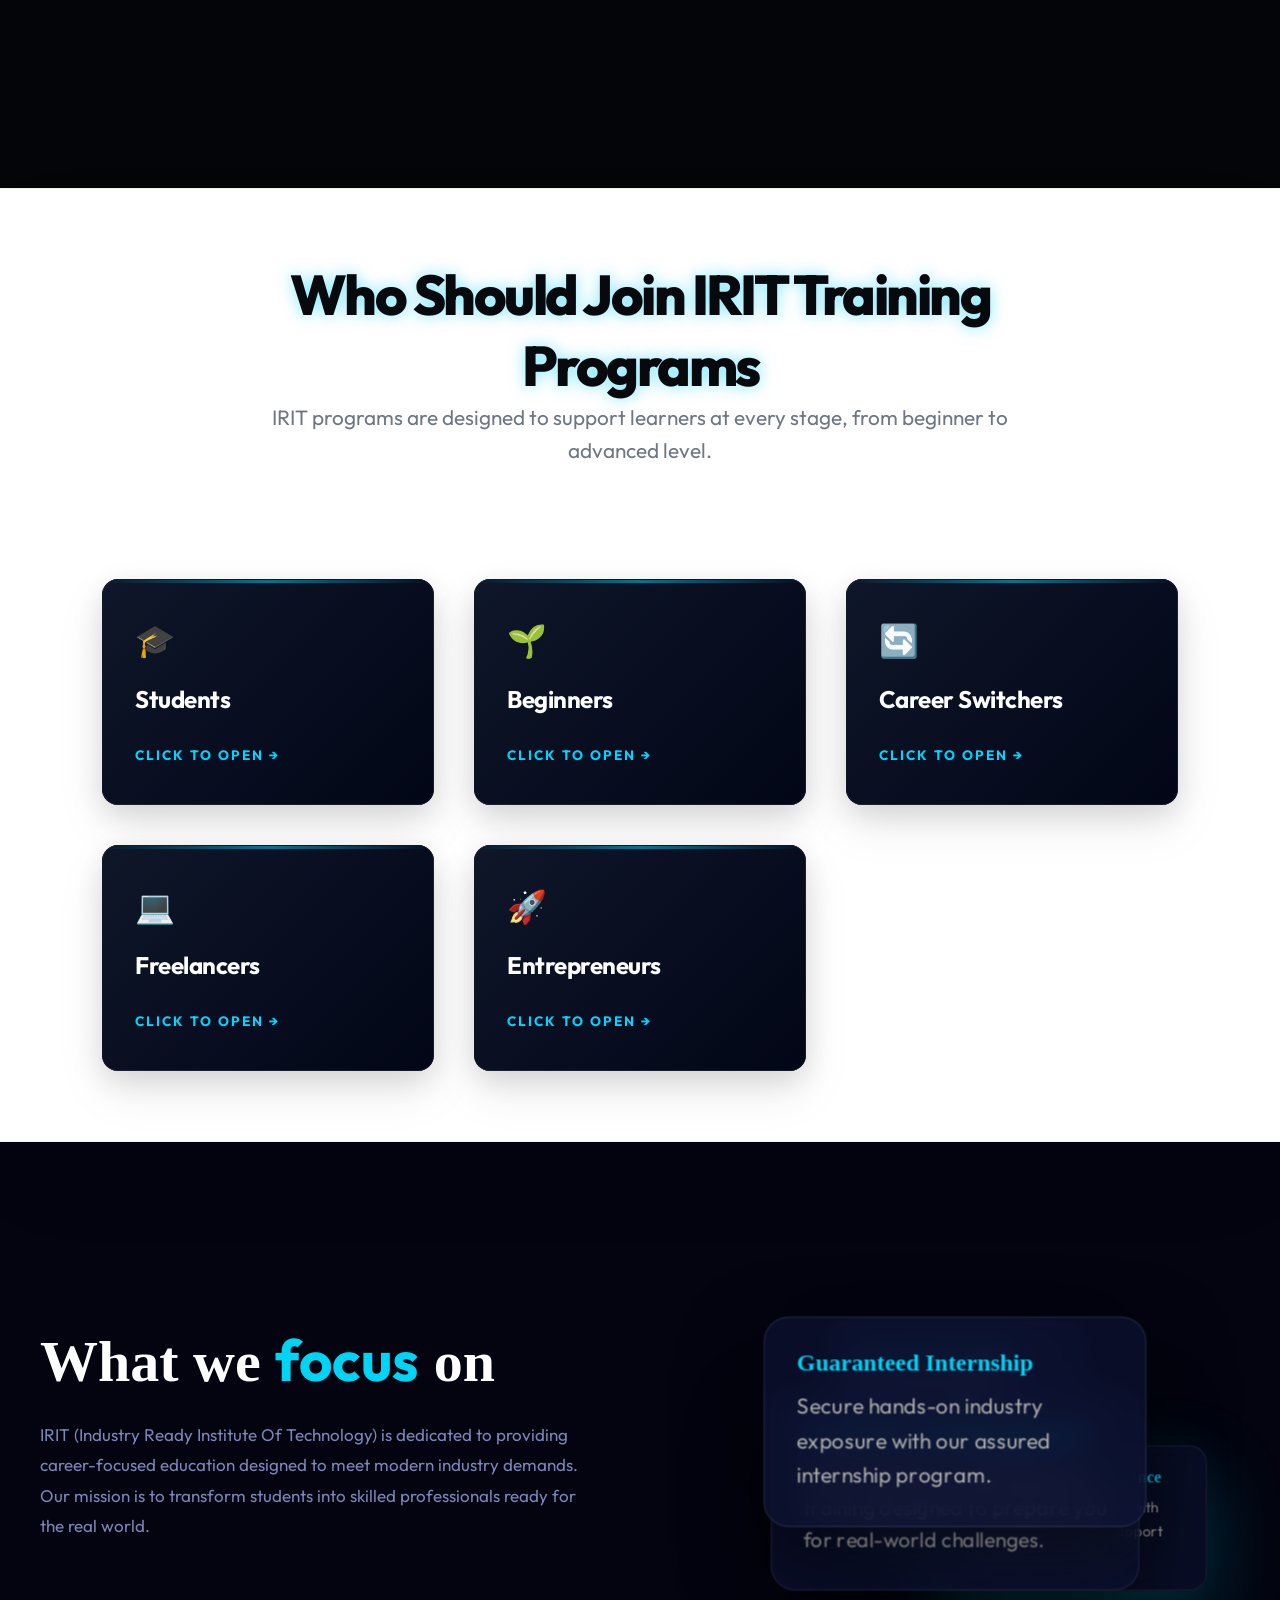
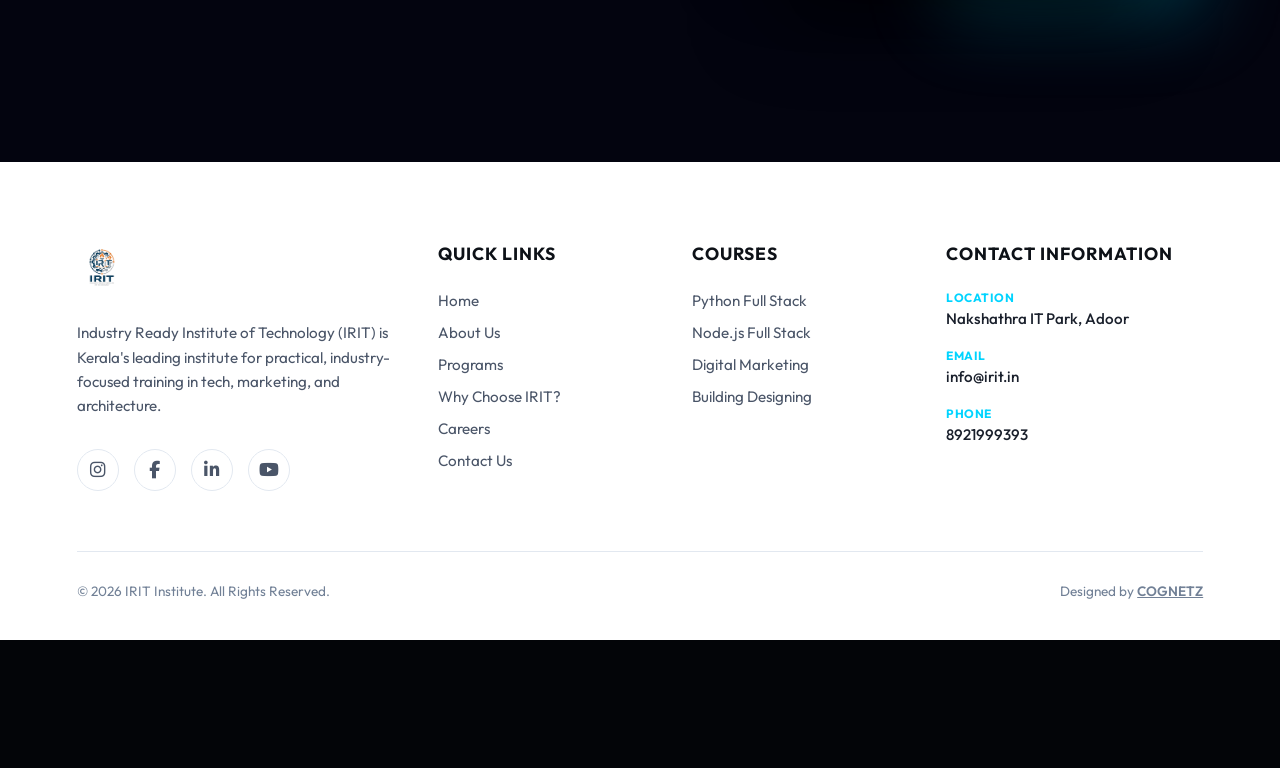
==== commit 8a3dad8e: "eleventh commit" ====
--- a/index.html
+++ b/index.html
@@ -1111,13 +1111,13 @@
                 <div class="program-card">
                     <div class="program-bg-glow" id="p-glow-3" style="background: radial-gradient(circle at 50% 50%, rgba(255, 153, 0, 0.2) 0%, transparent 50%);"></div>
                     <div class="program-content">
-                        <h3 class="program-name">Building Designing & Planning</h3>
+                        <h3 class="program-name">Building Designing & Planning Engineering</h3>
                         <p class="program-desc">Professional training in architectural design and building planning. Learn AutoCAD, 3D modeling, and industry-standard practices. Create stunning architectural designs.</p>
                         
                         <div class="program-stats">
                             <div class="stat-box">
                                 <span class="stat-label" style="color: skyblue;">Duration</span>
-                                <span class="stat-value" style="font-size: 20px;">5 Months</span>
+                                <span class="stat-value" style="font-size: 20px;">6 Months</span>
                             </div>
                             <div class="stat-box">
                                 <span class="stat-label" style="color: skyblue;">Level</span>
@@ -1263,7 +1263,7 @@
             <div class="tp-portfolio-item-wrapper-3">
                 <!-- 1. Full Stack Developer -->
                 <div class="tp-portfolio-item-3 portfolio-panel tp-hover-reveal-text">
-                    <a href="#">
+                    <a href="course-fullstack.html">
                         <img src="https://images.unsplash.com/photo-1498050108023-c5249f4df085?q=80&w=1200&auto=format&fit=crop" alt="Full Stack Developer">
                         <div class="panel-overlay">
                             <div class="panel-content">
@@ -1295,7 +1295,7 @@
                 
                 <!-- 3. Performance Marketing Specialist -->
                 <div class="tp-portfolio-item-3 portfolio-panel tp-hover-reveal-text">
-                    <a href="#">
+                    <a href="course-digital.html">
                         <img src="https://images.unsplash.com/photo-1460925895917-afdab827c52f?q=80&w=1200&auto=format&fit=crop" alt="Performance Marketing Specialist">
                         <div class="panel-overlay">
                             <div class="panel-content">
@@ -1311,7 +1311,7 @@
 
                 <!-- 4. Digital Growth Strategist -->
                 <div class="tp-portfolio-item-3 portfolio-panel tp-hover-reveal-text">
-                    <a href="#">
+                    <a href="course-design.html">
                         <img src="https://images.unsplash.com/photo-1552664730-d307ca884978?q=80&w=1200&auto=format&fit=crop" alt="Digital Growth Strategist">
                         <div class="panel-overlay">
                             <div class="panel-content">
@@ -1327,7 +1327,7 @@
 
                 <!-- 5. Architectural Designer -->
                 <div class="tp-portfolio-item-3 portfolio-panel tp-hover-reveal-text">
-                    <a href="#">
+                    <a href="course-design.html">
                         <img src="https://images.unsplash.com/photo-1503387762-592deb58ef4e?q=80&w=1200&auto=format&fit=crop" alt="Architectural Designer">
                         <div class="panel-overlay">
                             <div class="panel-content">
@@ -1343,7 +1343,7 @@
 
                 <!-- 6. Building Planning Specialist -->
                 <div class="tp-portfolio-item-3 portfolio-panel tp-hover-reveal-text">
-                    <a href="#">
+                    <a href="course-design.html">
                         <img src="https://images.unsplash.com/photo-1504307651254-35680f356dfd?q=80&w=1200&auto=format&fit=crop" alt="Building Planning Specialist">
                         <div class="panel-overlay">
                             <div class="panel-content">
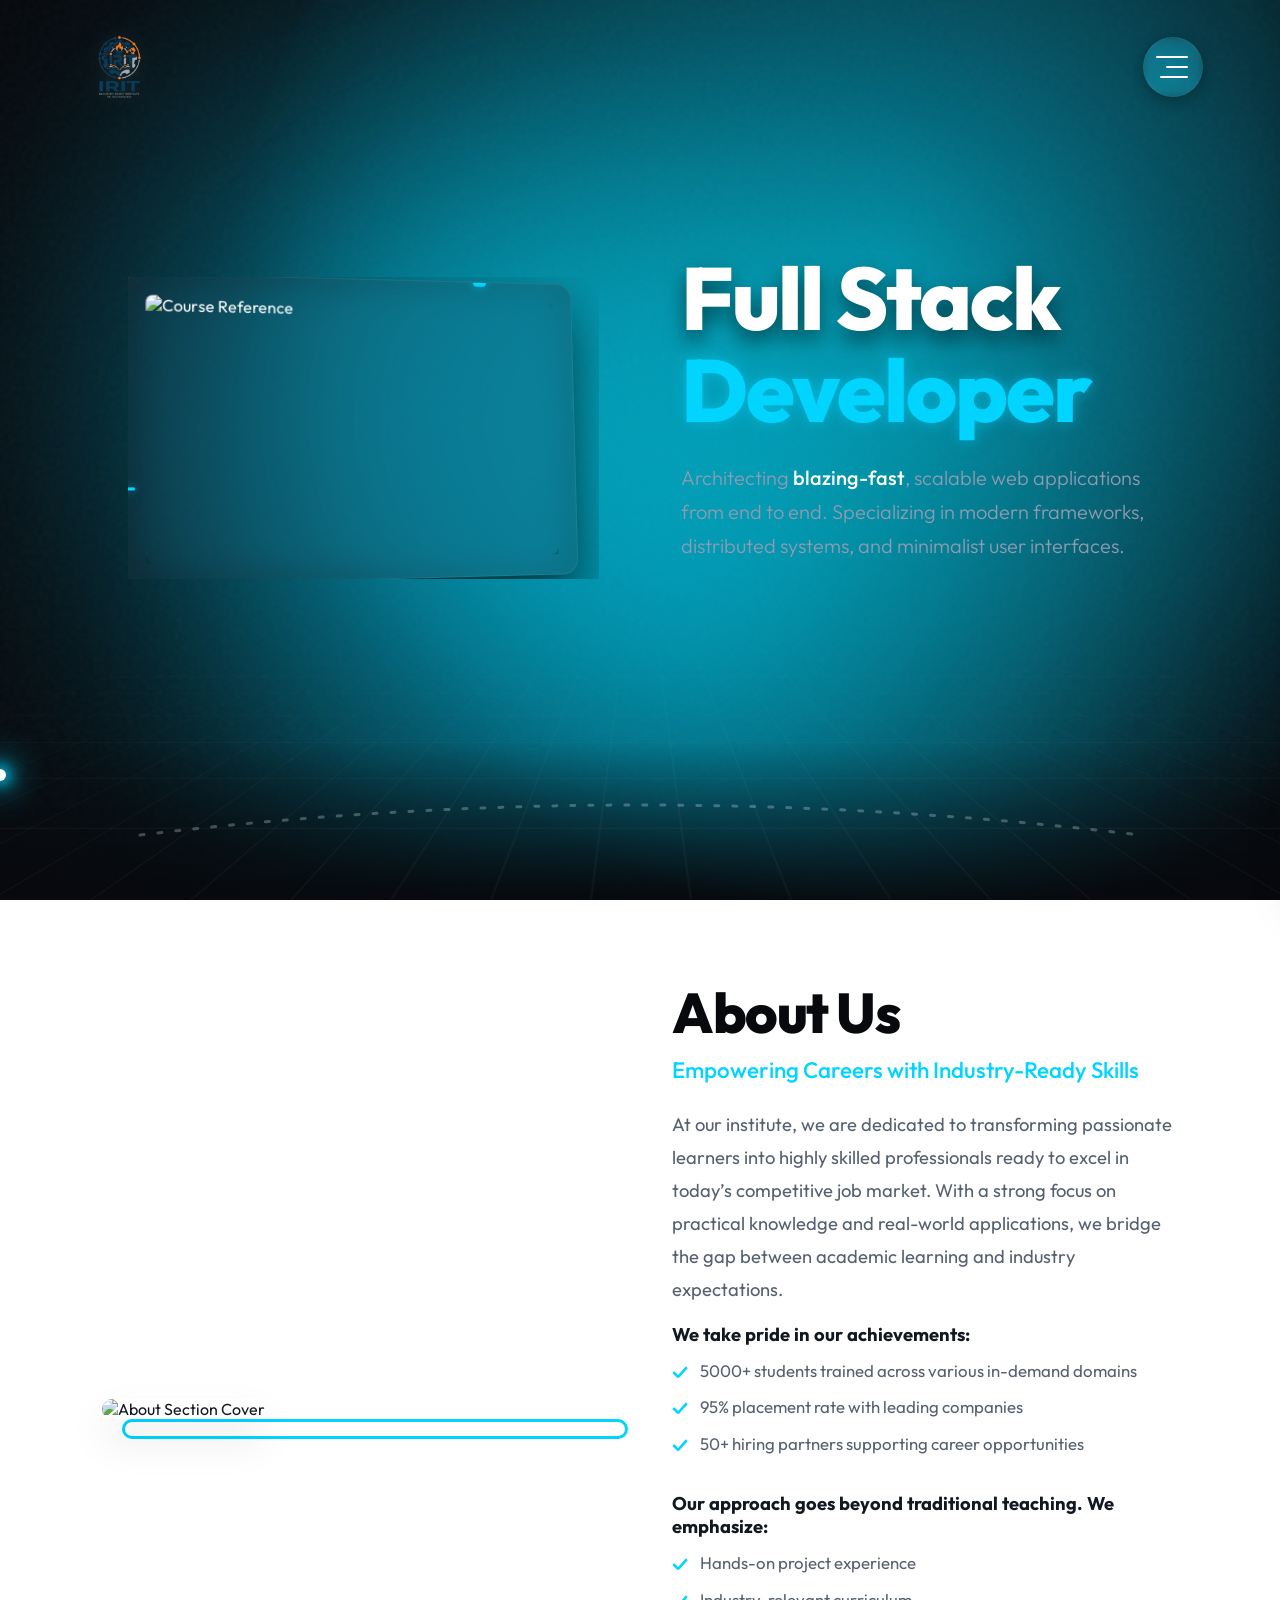
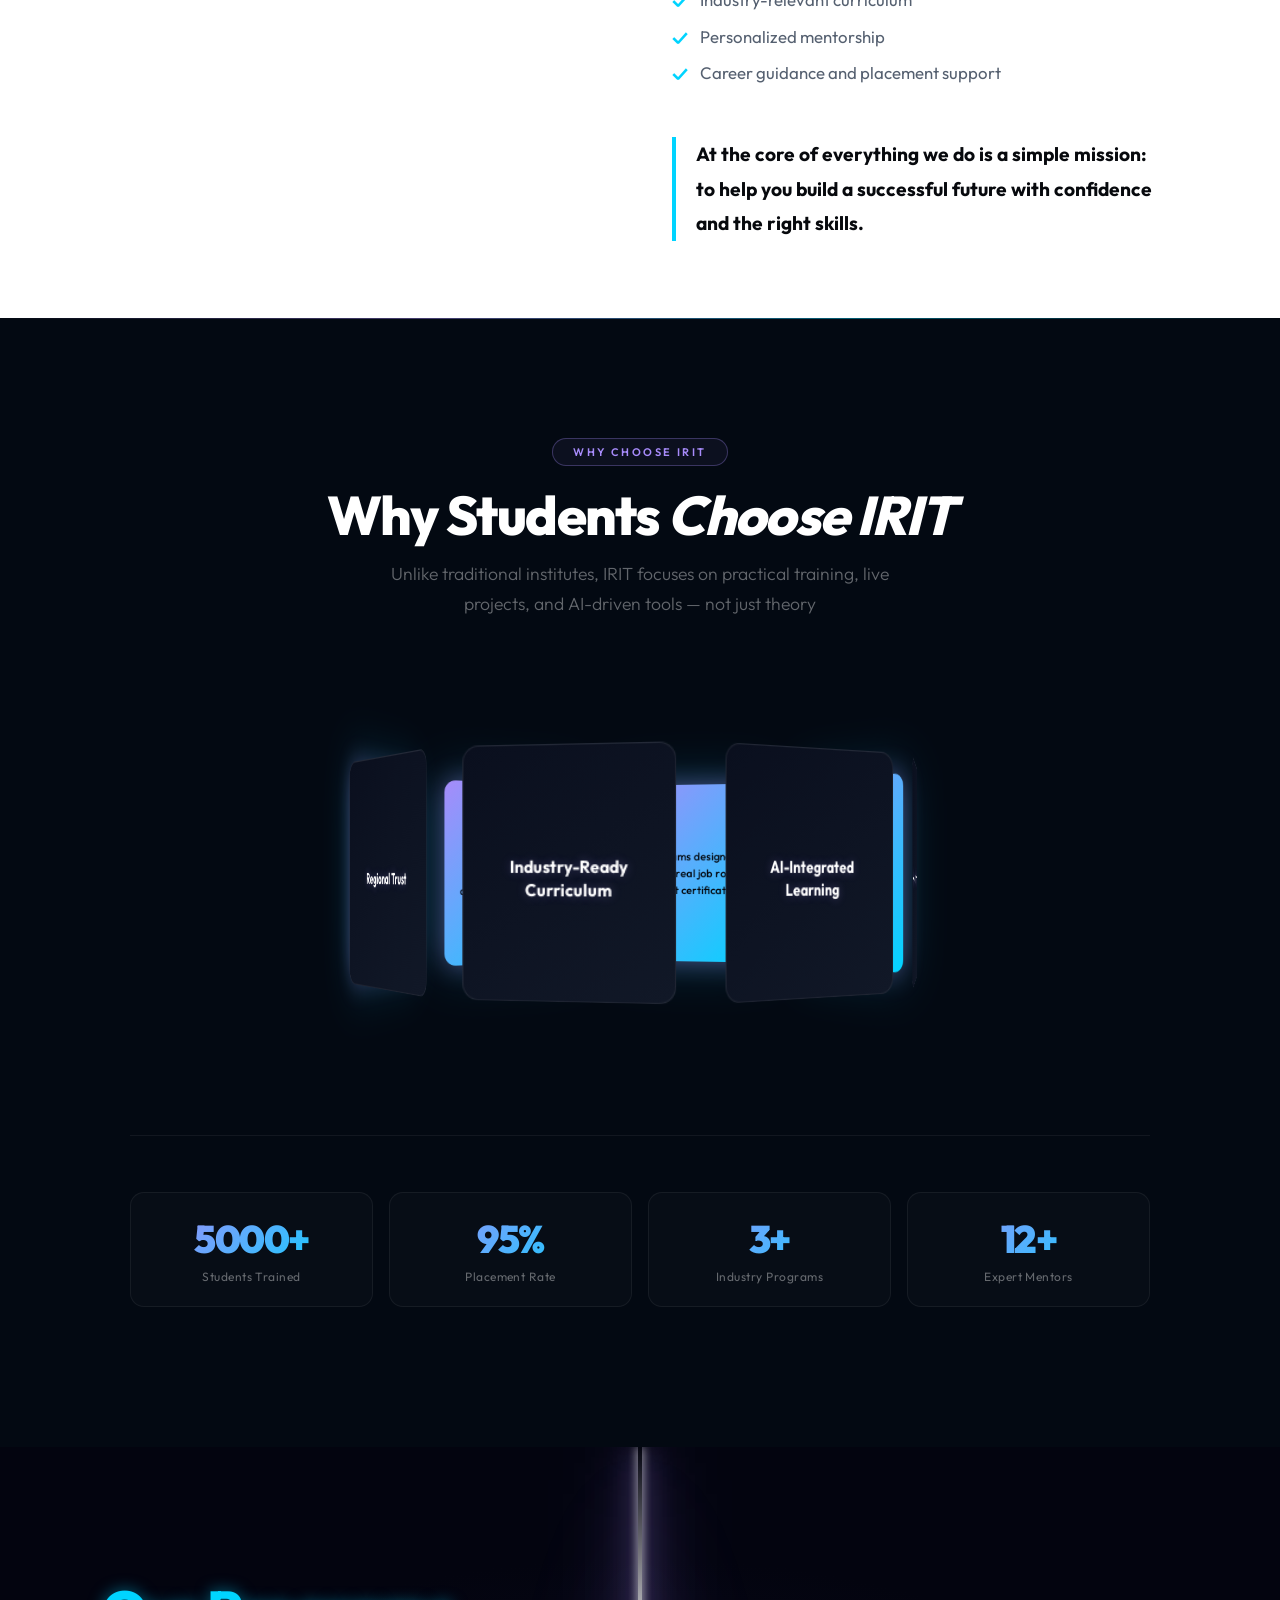
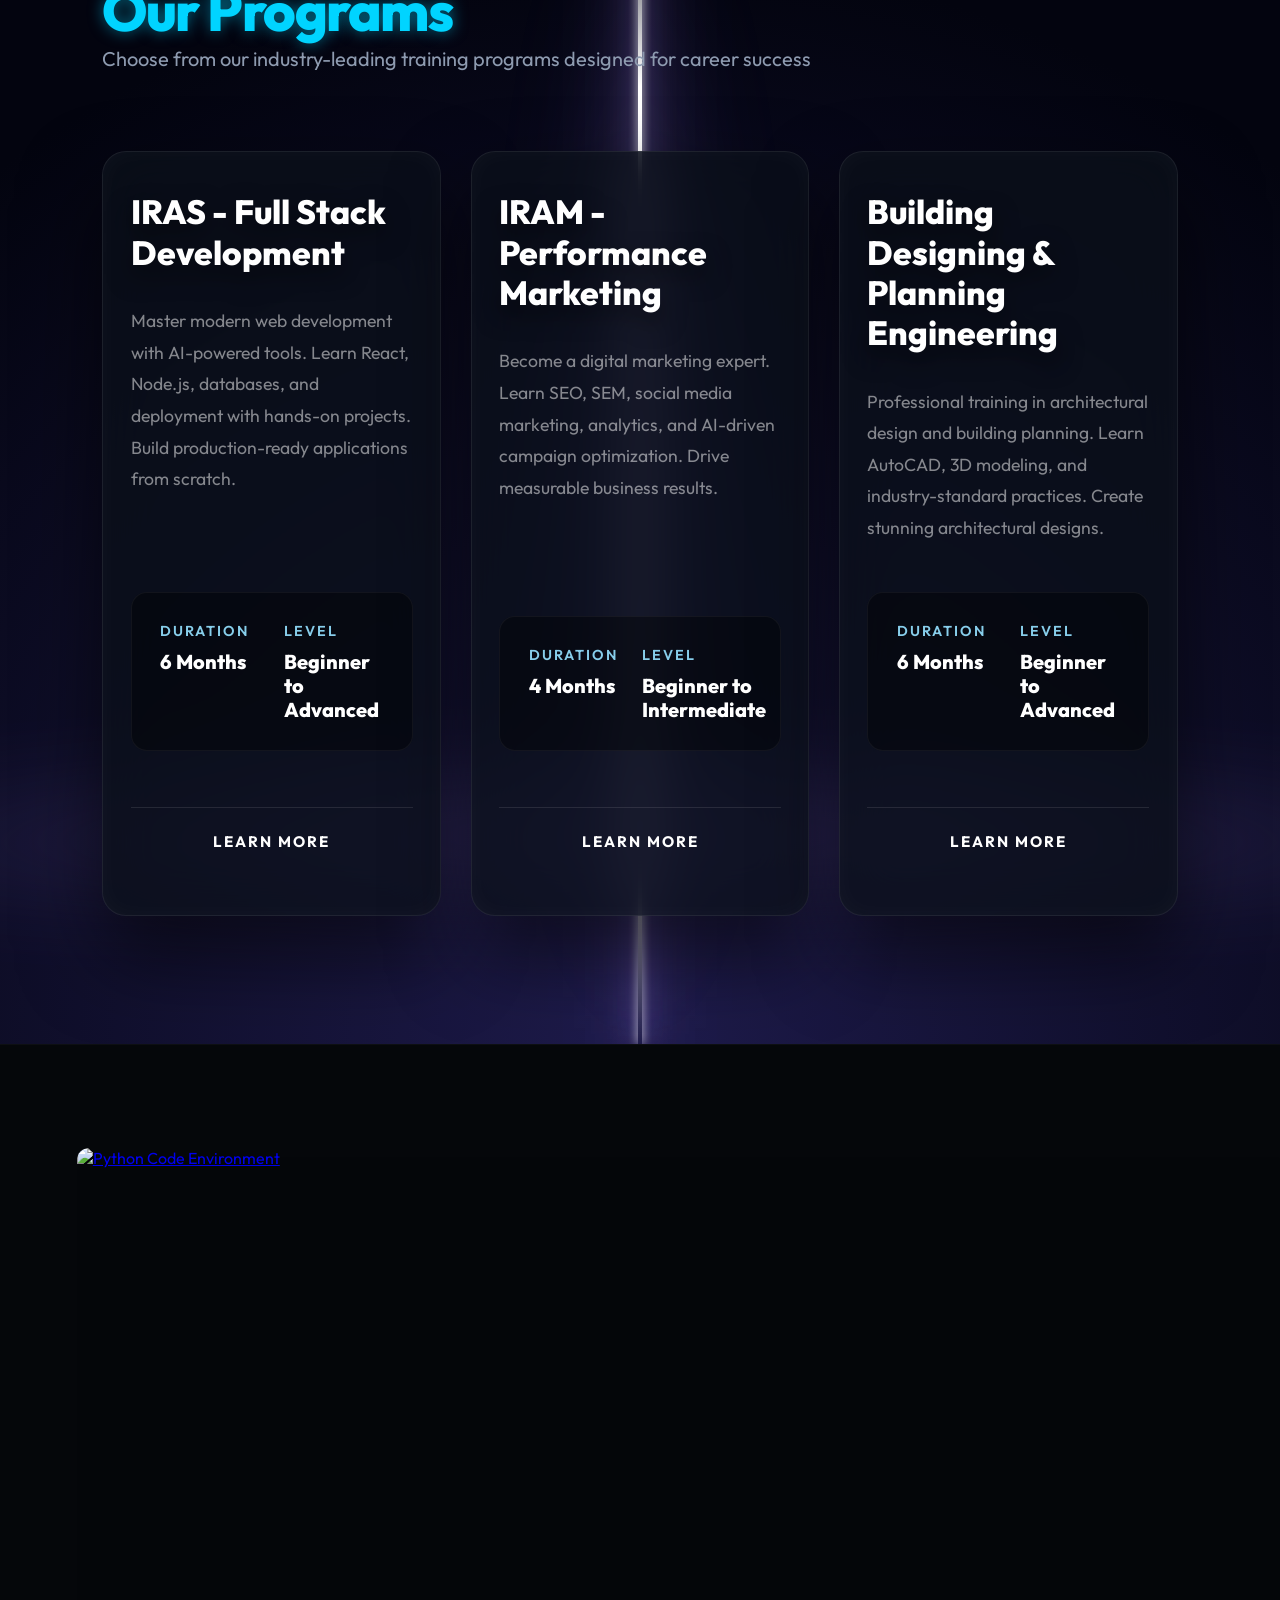
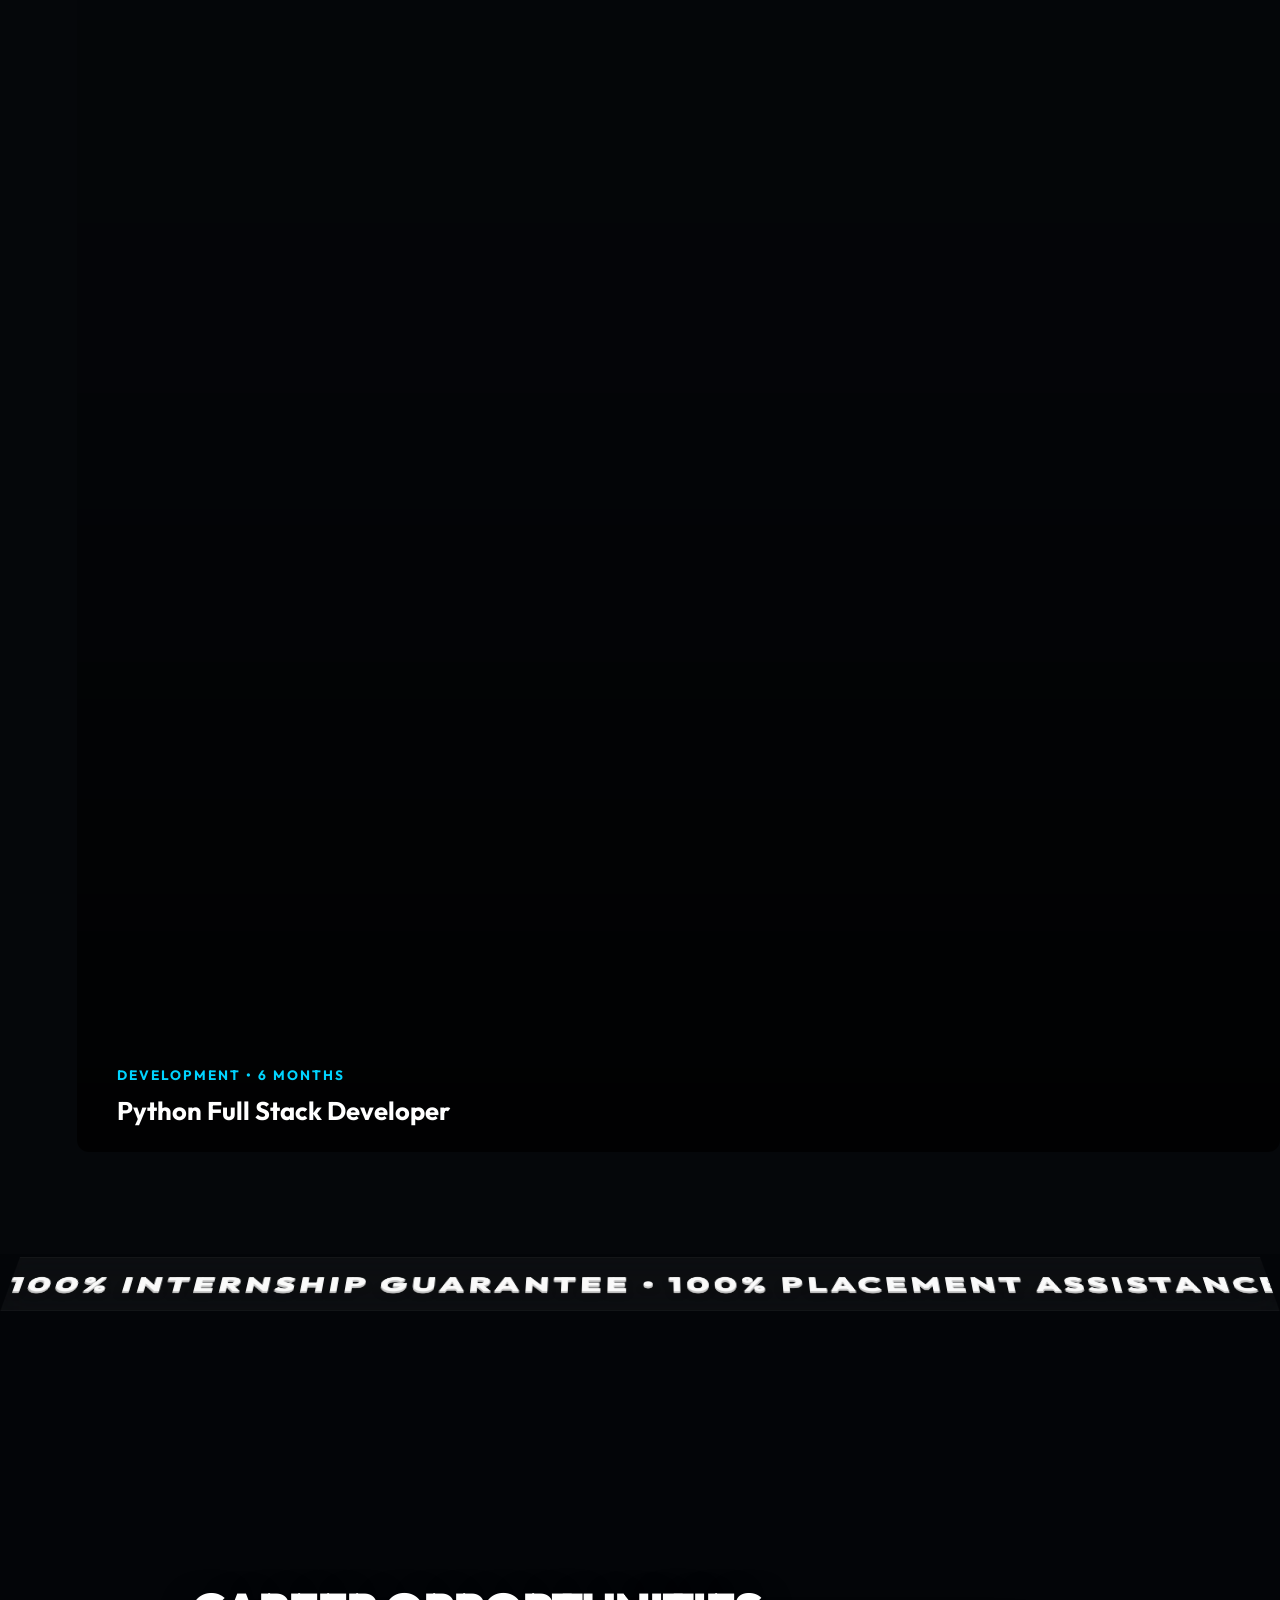
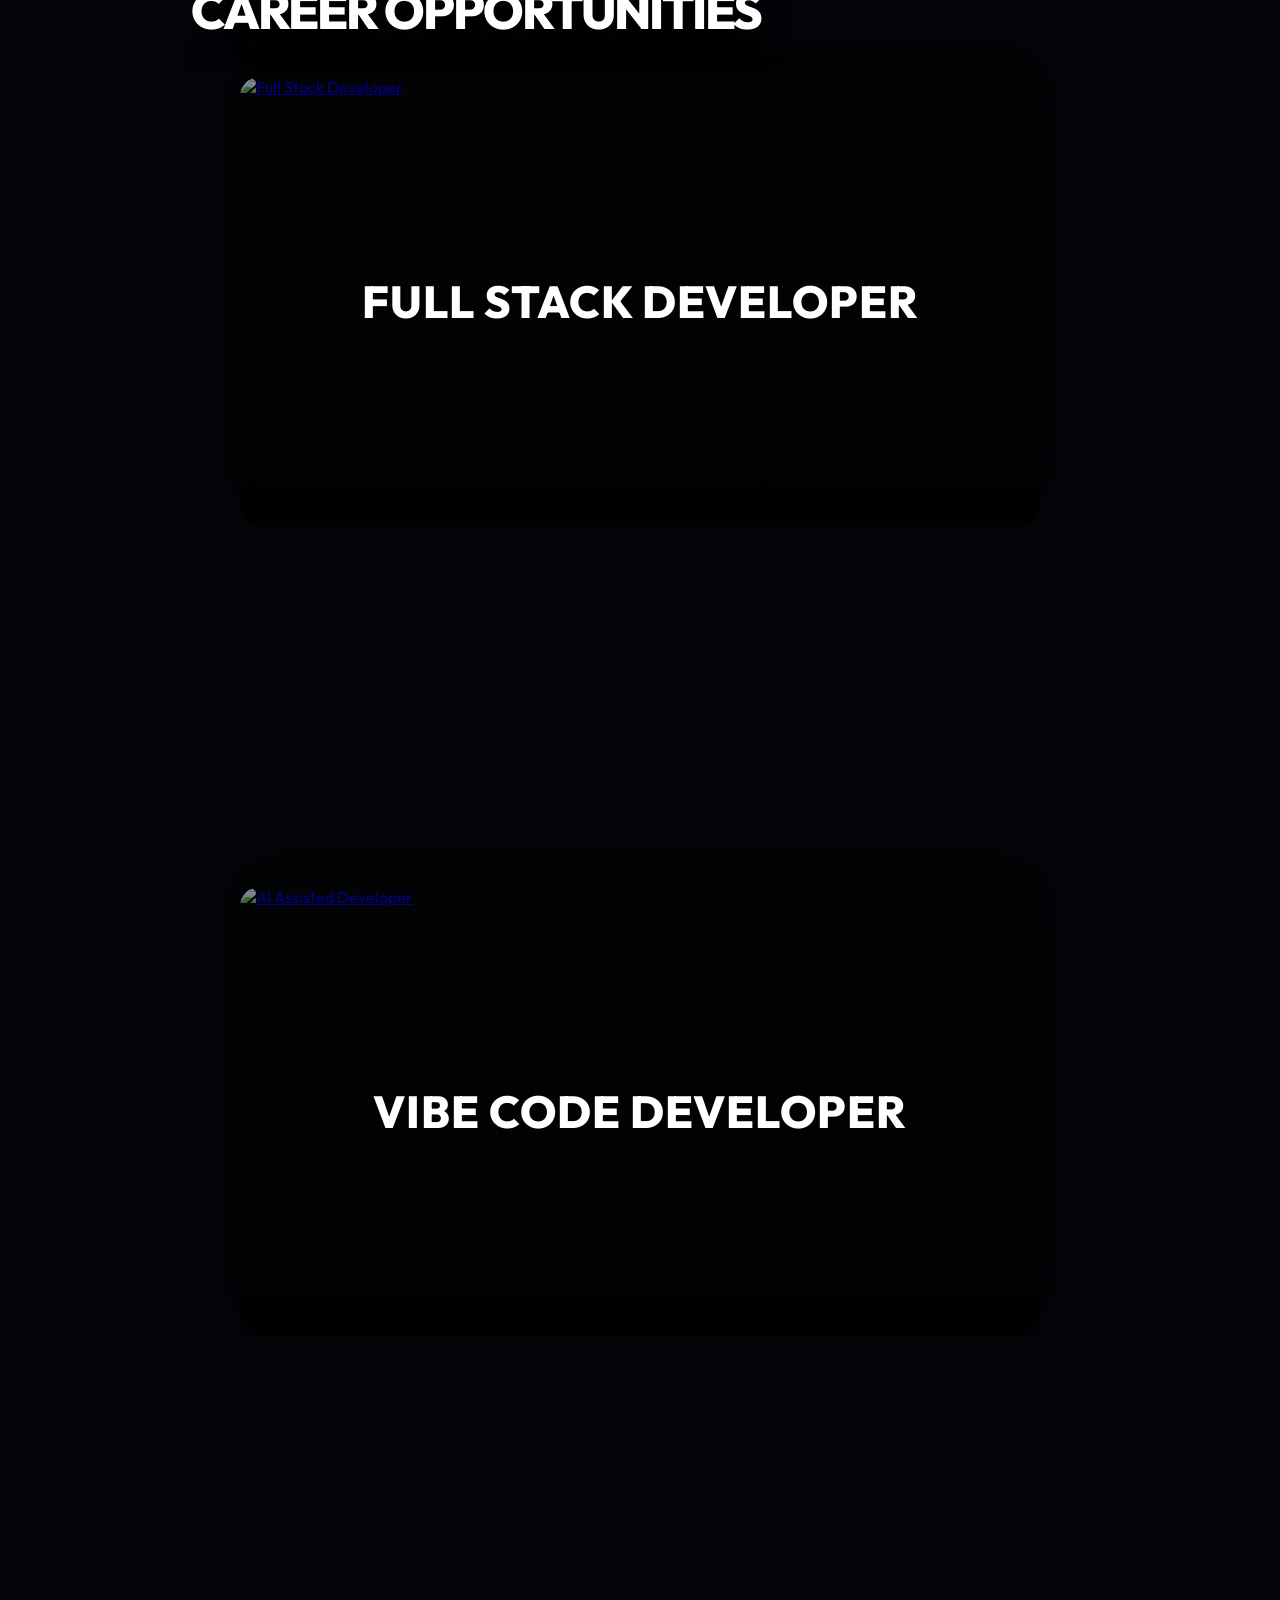
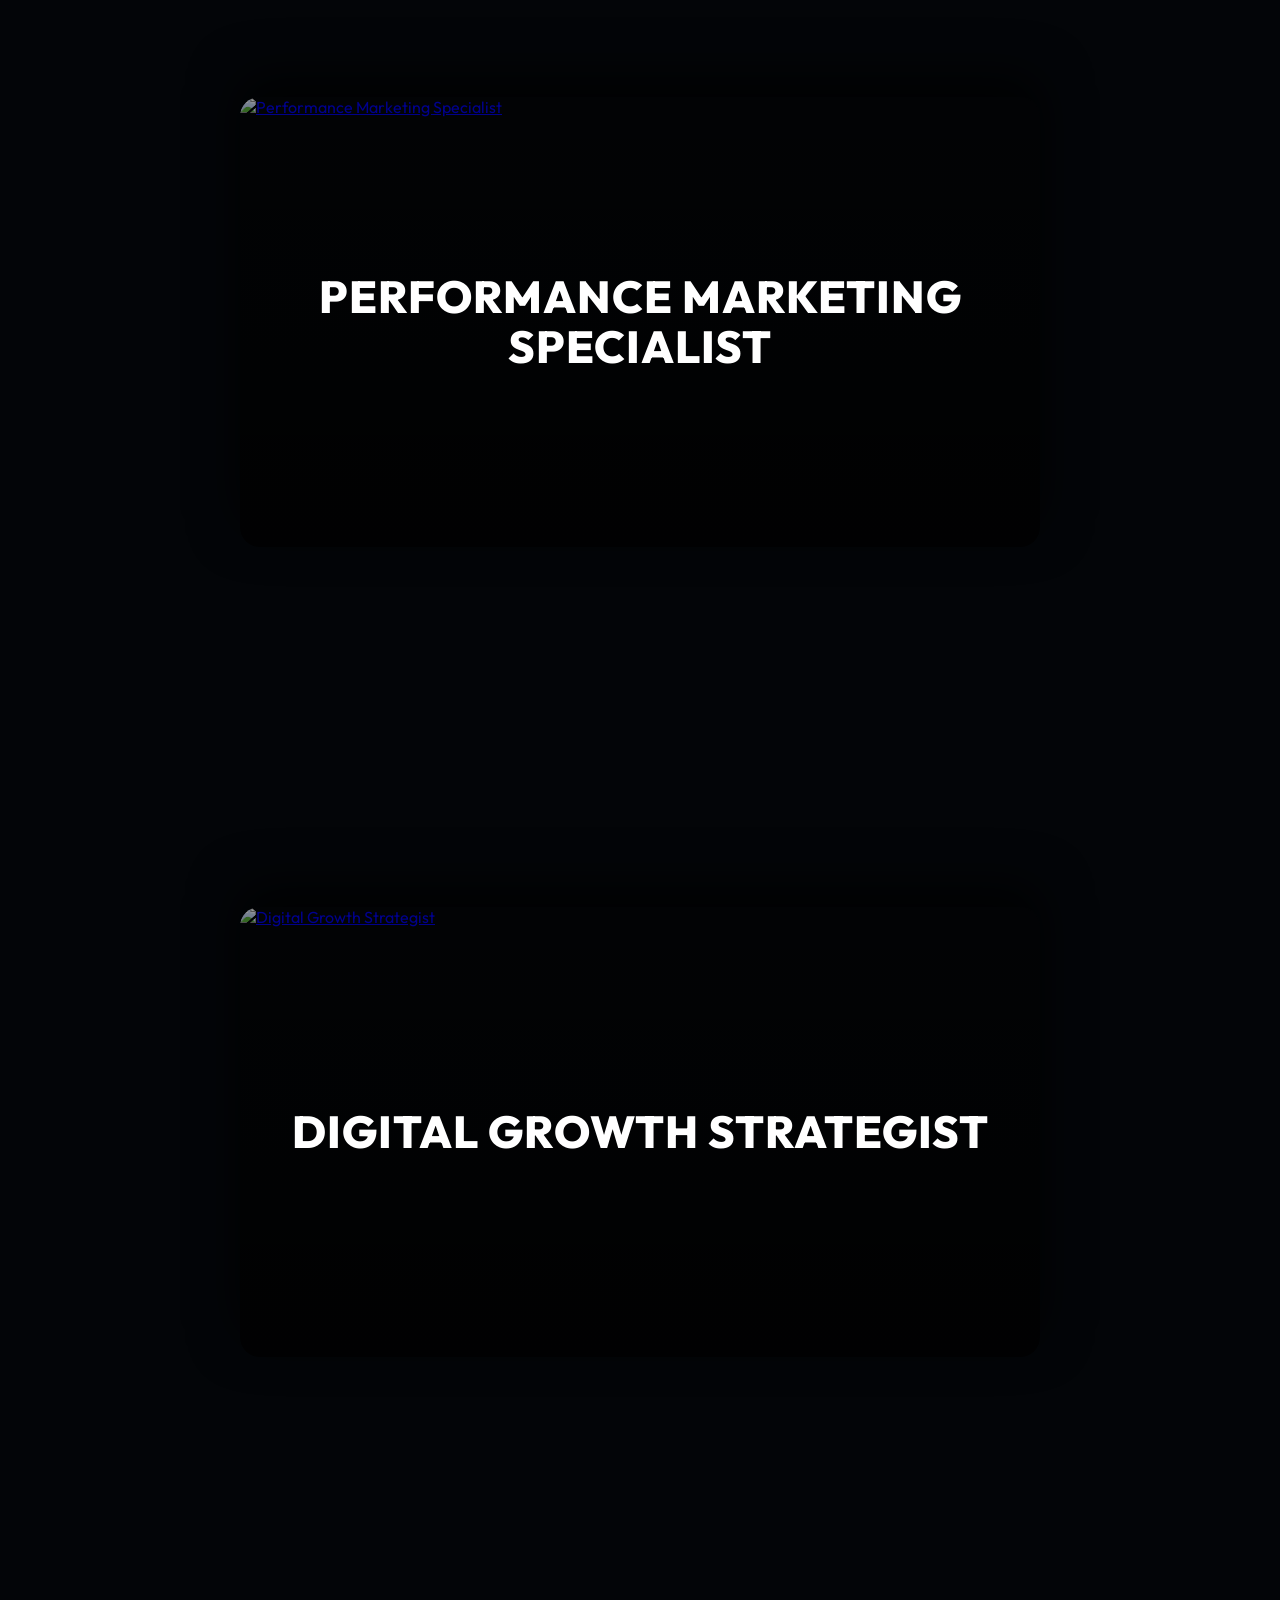
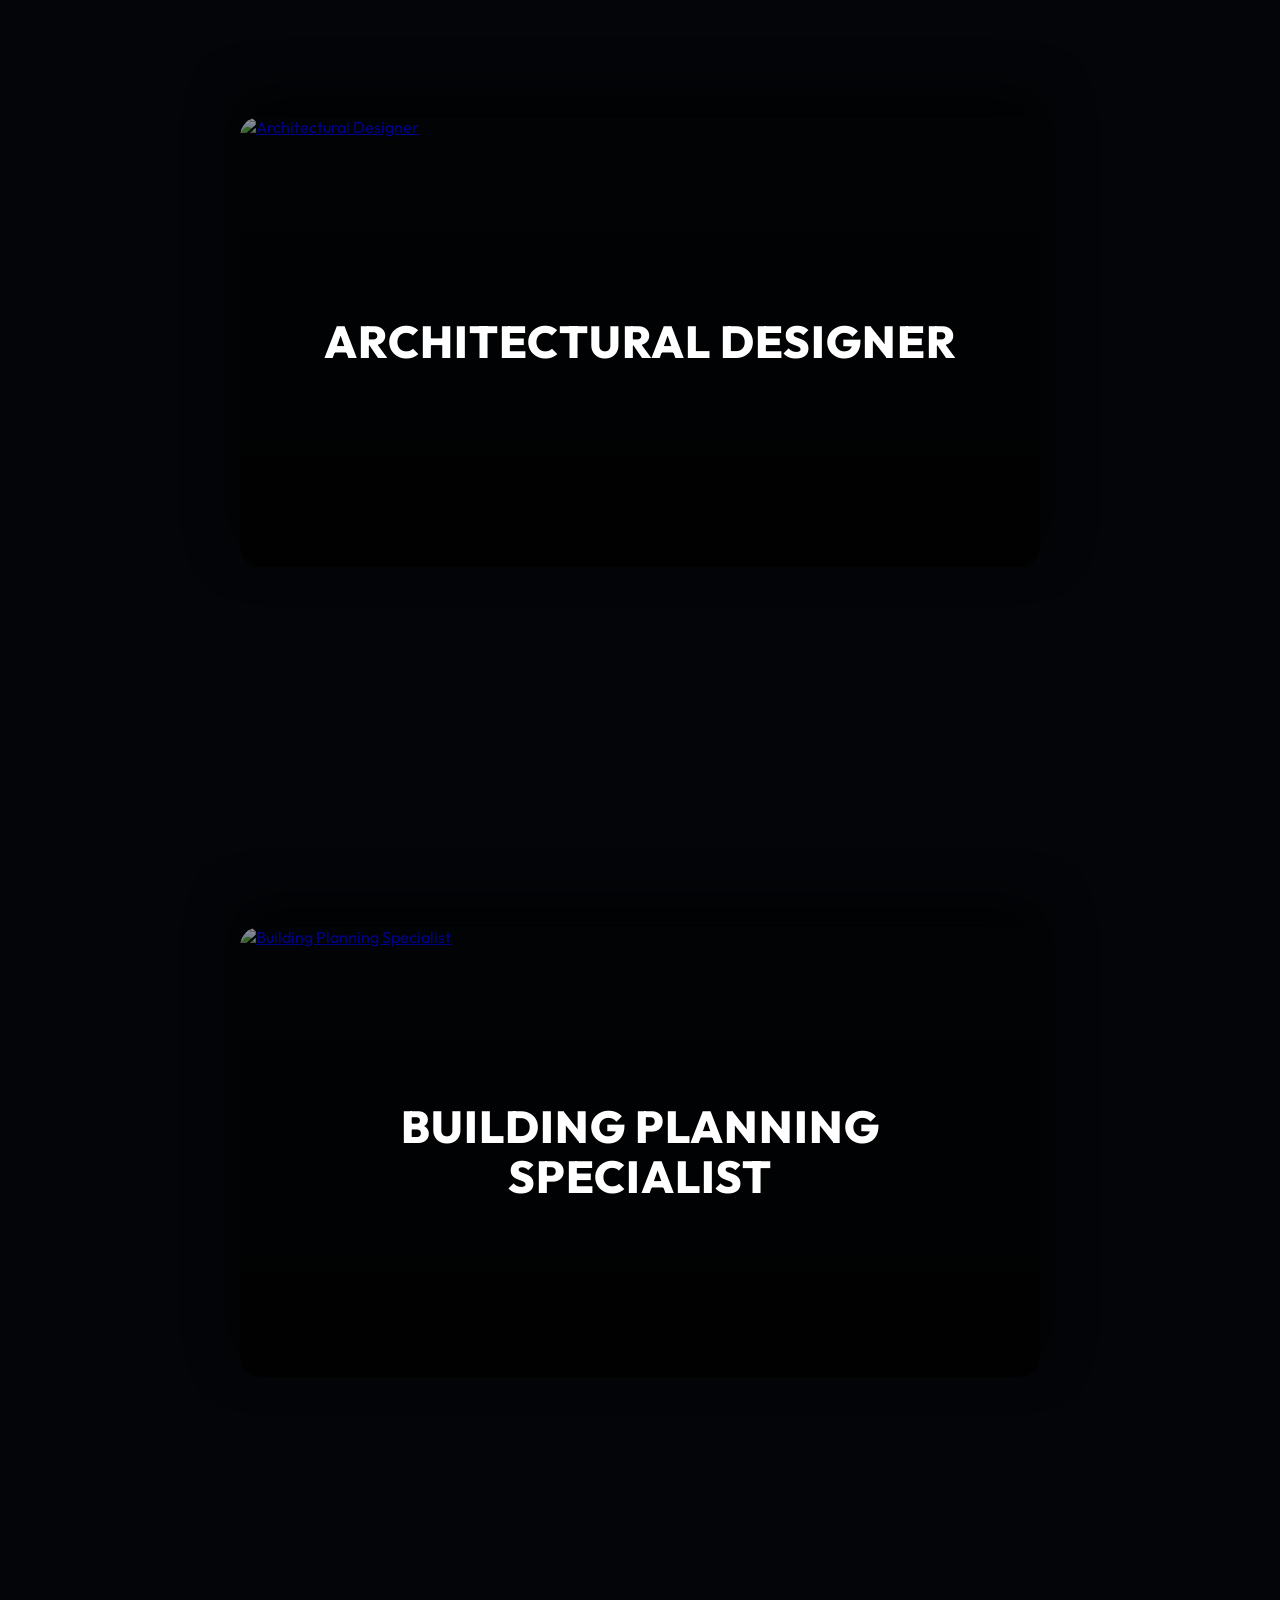
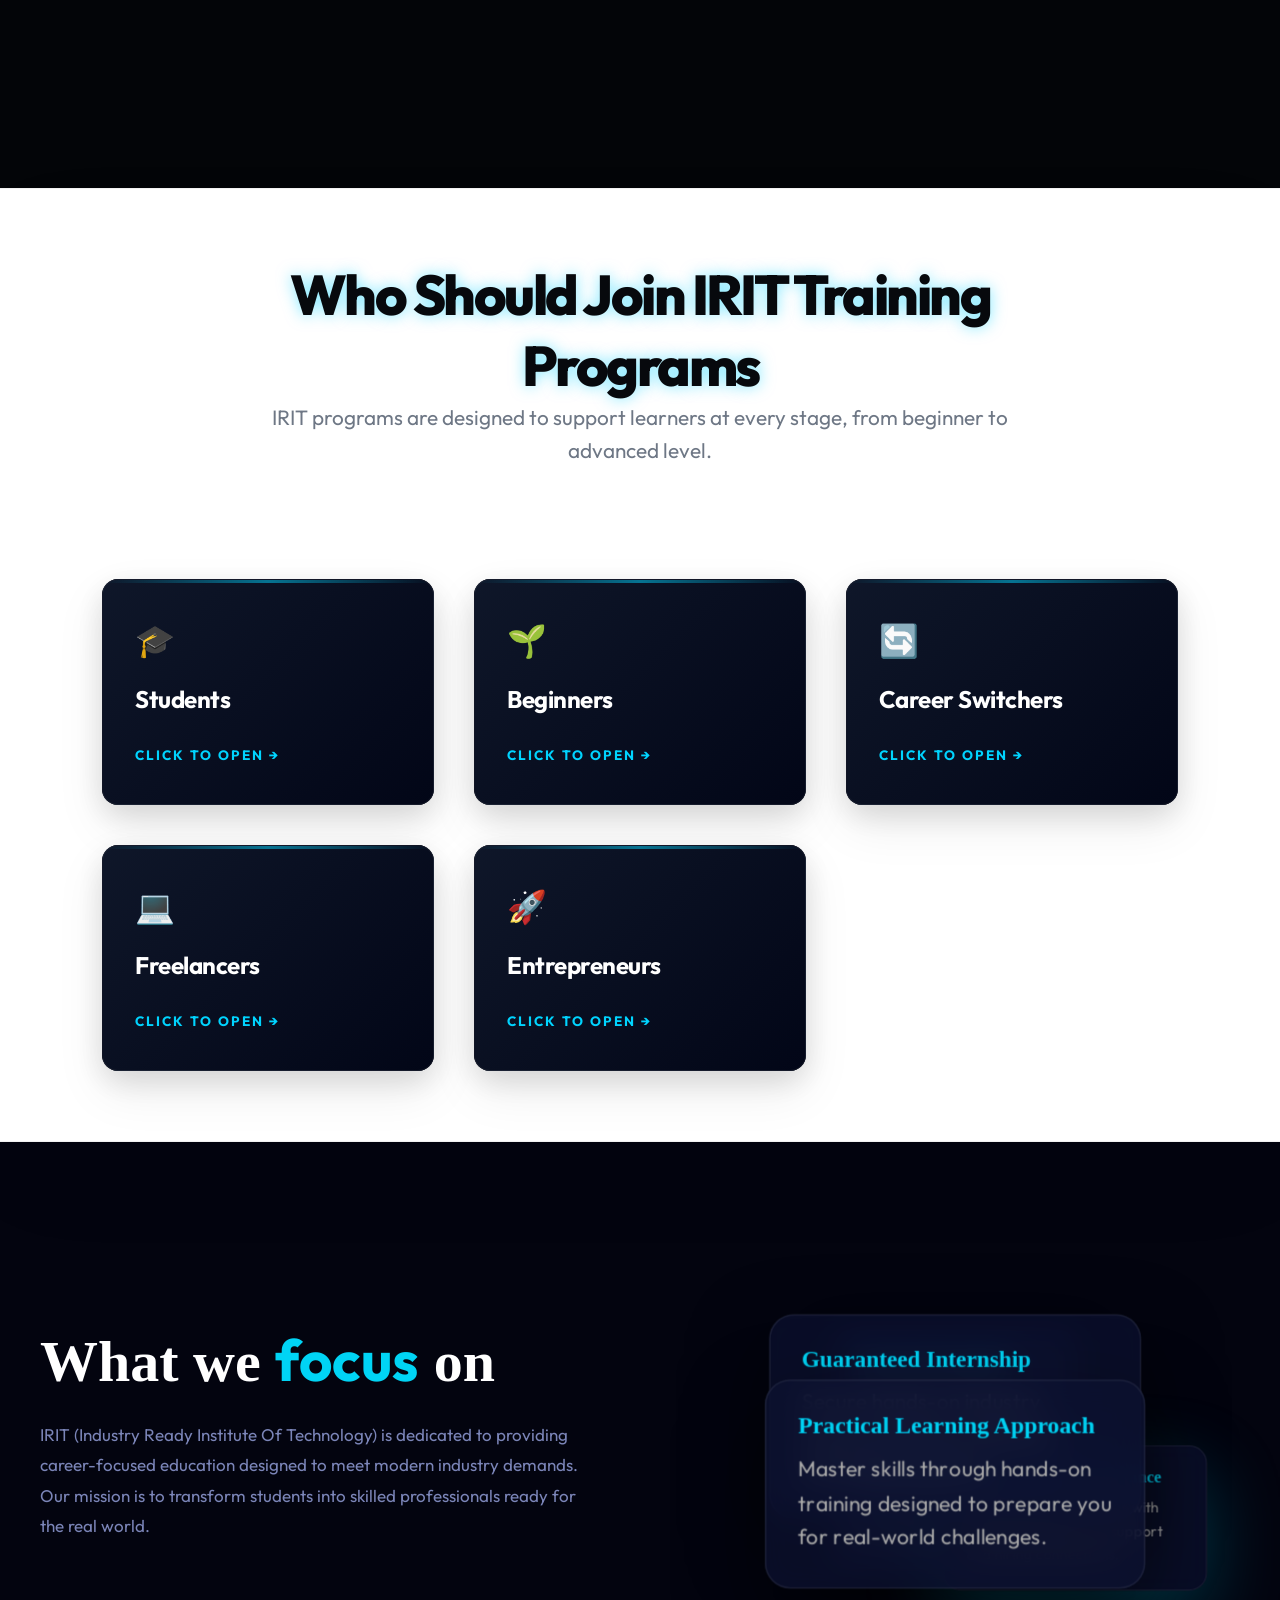
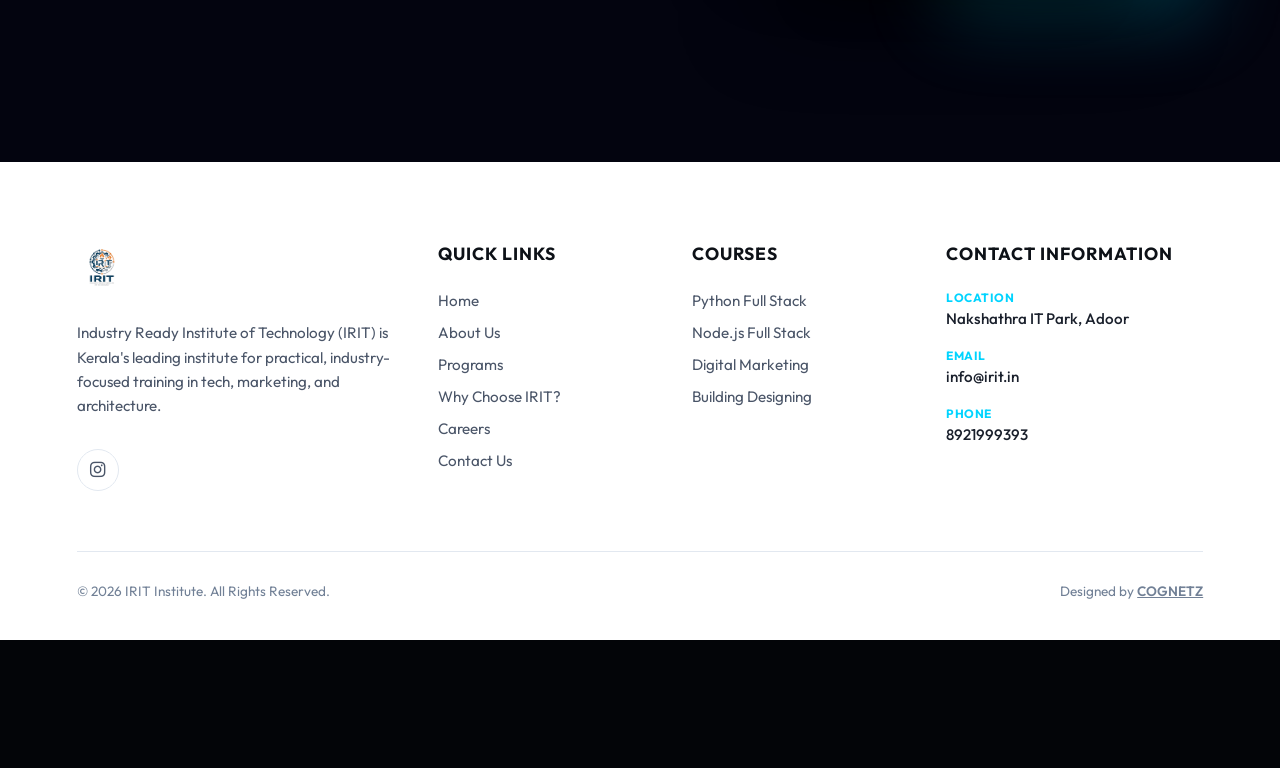
==== commit ff775b22: "twelveth commit" ====
--- a/index.html
+++ b/index.html
@@ -1174,12 +1174,12 @@
                             <a class="cursor-hide" href="#">
                                 <div class="portfolio-slider-2-item p-relative not-hide-cursor" data-cursor="View<br>Course">
                                   <div class="portfolio-slider-2-thumb">
-                                      <img src="https://images.unsplash.com/photo-1675271591211-126ad94e495d?q=80&w=800&auto=format&fit=crop" alt="AI Algorithms and Data Processing">
+                                      <img src="https://images.unsplash.com/photo-1697577418970-95d99b5a55cf?q=80&w=1200&auto=format&fit=crop" alt="Abstract glowing AI neural network nodes for advanced prompt engineering">
                                       <div class="portfolio-overlay"></div>
                                   </div>
                                   <div class="portfolio-slider-3-content">
-                                      <span class="portfolio-slider-3-meta">AI & ML • 5 Months</span>
-                                      <h4 class="portfolio-slider-3-title">AI & Machine Learning Developer</h4>
+                                      <span class="portfolio-slider-3-meta">Creative • 6 Months</span>
+                                      <h4 class="portfolio-slider-3-title">Advanced Prompt Engineering</h4>
                                   </div>
                                 </div>
                             </a>
@@ -1193,7 +1193,7 @@
                                       <div class="portfolio-overlay"></div>
                                   </div>
                                   <div class="portfolio-slider-3-content">
-                                      <span class="portfolio-slider-3-meta">UI/UX • 4 Months</span>
+                                      <span class="portfolio-slider-3-meta">UI/UX • 6 Months</span>
                                       <h4 class="portfolio-slider-3-title">React & Frontend Architect</h4>
                                   </div>
                                 </div>
@@ -1204,18 +1204,18 @@
                             <a class="cursor-hide" href="#">
                                 <div class="portfolio-slider-2-item p-relative not-hide-cursor" data-cursor="View<br>Course">
                                   <div class="portfolio-slider-2-thumb">
-                                      <img src="https://images.unsplash.com/photo-1461749280684-dccba630e2f6?q=80&w=800&auto=format&fit=crop" alt="Cloud Console & Terminal Infrastructure">
+                                      <img src="https://images.unsplash.com/photo-1544197150-b99a580bb7a8?q=80&w=1200&auto=format&fit=crop" alt="Futuristic high-performance server infrastructure for local AI hosting">
                                       <div class="portfolio-overlay"></div>
                                   </div>
                                   <div class="portfolio-slider-3-content">
-                                      <span class="portfolio-slider-3-meta">Infrastructure • 4 Months</span>
-                                      <h4 class="portfolio-slider-3-title">DevOps & Cloud Engineer</h4>
+                                      <span class="portfolio-slider-3-meta">AI • 6 Months</span>
+                                      <h4 class="portfolio-slider-3-title">Local AI Model Setup</h4>
                                   </div>
                                 </div>
                             </a>
                         </div>
                         <!-- Slide 6: Data Scientist -->
-                        <div class="swiper-slide">
+                        <!-- <div class="swiper-slide">
                             <a class="cursor-hide" href="#">
                                 <div class="portfolio-slider-2-item p-relative not-hide-cursor" data-cursor="View<br>Course">
                                   <div class="portfolio-slider-2-thumb">
@@ -1228,7 +1228,7 @@
                                   </div>
                                 </div>
                             </a>
-                        </div>
+                        </div> -->
                     </div>
                 </div>
             </div>
@@ -1283,11 +1283,13 @@
                         <img src="https://images.unsplash.com/photo-1677442136019-21780ecad995?q=80&w=1200&auto=format&fit=crop" alt="AI Assisted Developer">
                         <div class="panel-overlay">
                             <div class="panel-content">
-                                <h4 class="career-card-title">AI Assisted Developer</h4>
-                                <div class="reveal-content">
-                                    <p class="career-card-tag">Next-Gen Development • Machine Learning</p>
-                                    <p class="career-card-desc">Leverage AI tools to accelerate development workflows. Create intelligent applications with machine learning integration.</p>
-                                </div>
+                               <h4 class="career-card-title">Vibe Code Developer</h4>
+<div class="reveal-content">
+    <p class="career-card-tag">Build Fast • Think Smart • Ship Smarter</p>
+    <p class="career-card-desc">
+        Turn ideas into reality using AI-powered coding tools. Build modern, scalable applications faster with smart automation, real-time assistance, and next-gen development workflows.
+    </p>
+</div>
                             </div>
                         </div>
                     </a>
@@ -1720,10 +1722,7 @@
                     <img src="logo.png" alt="IRIT Logo" class="footer-logo">
                     <p class="footer-about">Industry Ready Institute of Technology (IRIT) is Kerala's leading institute for practical, industry-focused training in tech, marketing, and architecture.</p>
                     <div class="footer-socials">
-                        <a href="#" class="social-link" aria-label="Instagram"><i class="fab fa-instagram"></i></a>
-                        <a href="#" class="social-link" aria-label="Facebook"><i class="fab fa-facebook-f"></i></a>
-                        <a href="#" class="social-link" aria-label="LinkedIn"><i class="fab fa-linkedin-in"></i></a>
-                        <a href="#" class="social-link" aria-label="YouTube"><i class="fab fa-youtube"></i></a>
+                        <a href="https://www.instagram.com/i.r.i.t_?igsh=MTAzeHZudHl4bHhvZw%3D%3D" class="social-link" aria-label="Instagram" target="_blank"><i class="fab fa-instagram"></i></a>
                     </div>
                 </div>
 
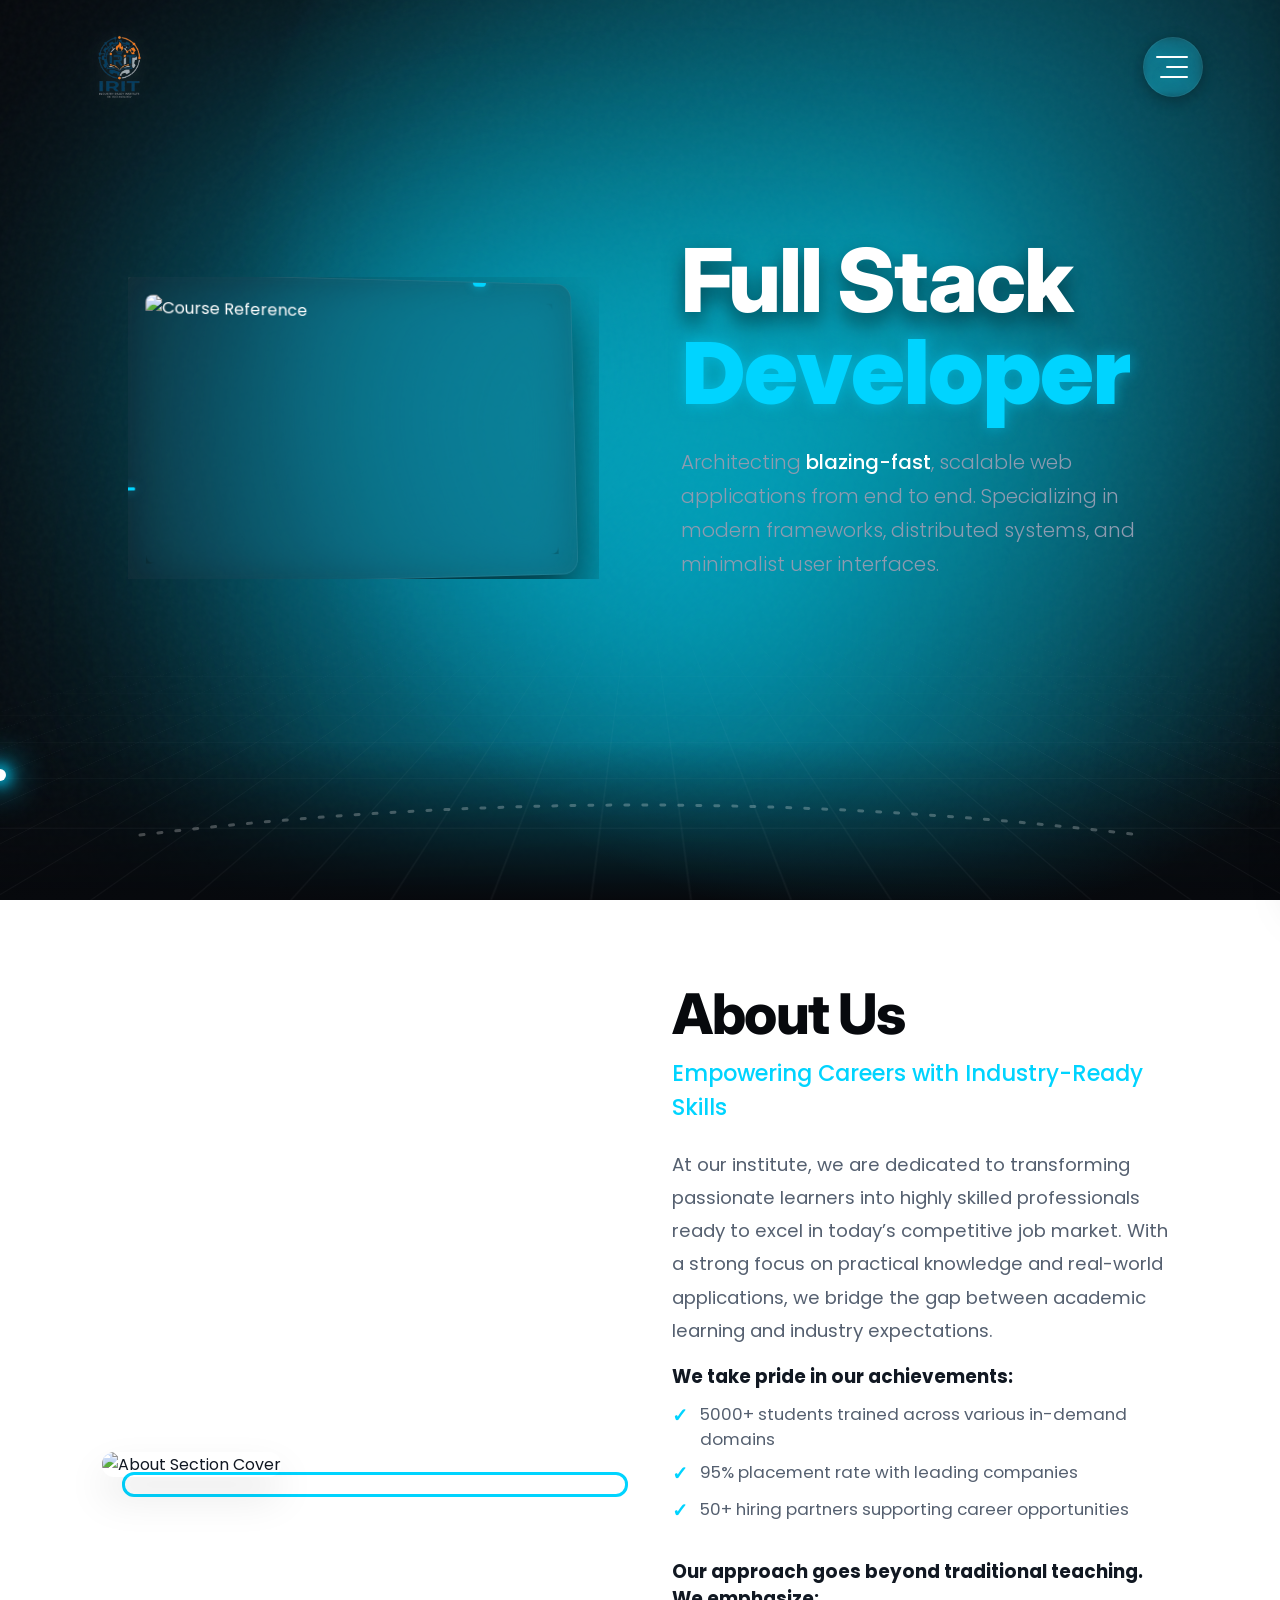
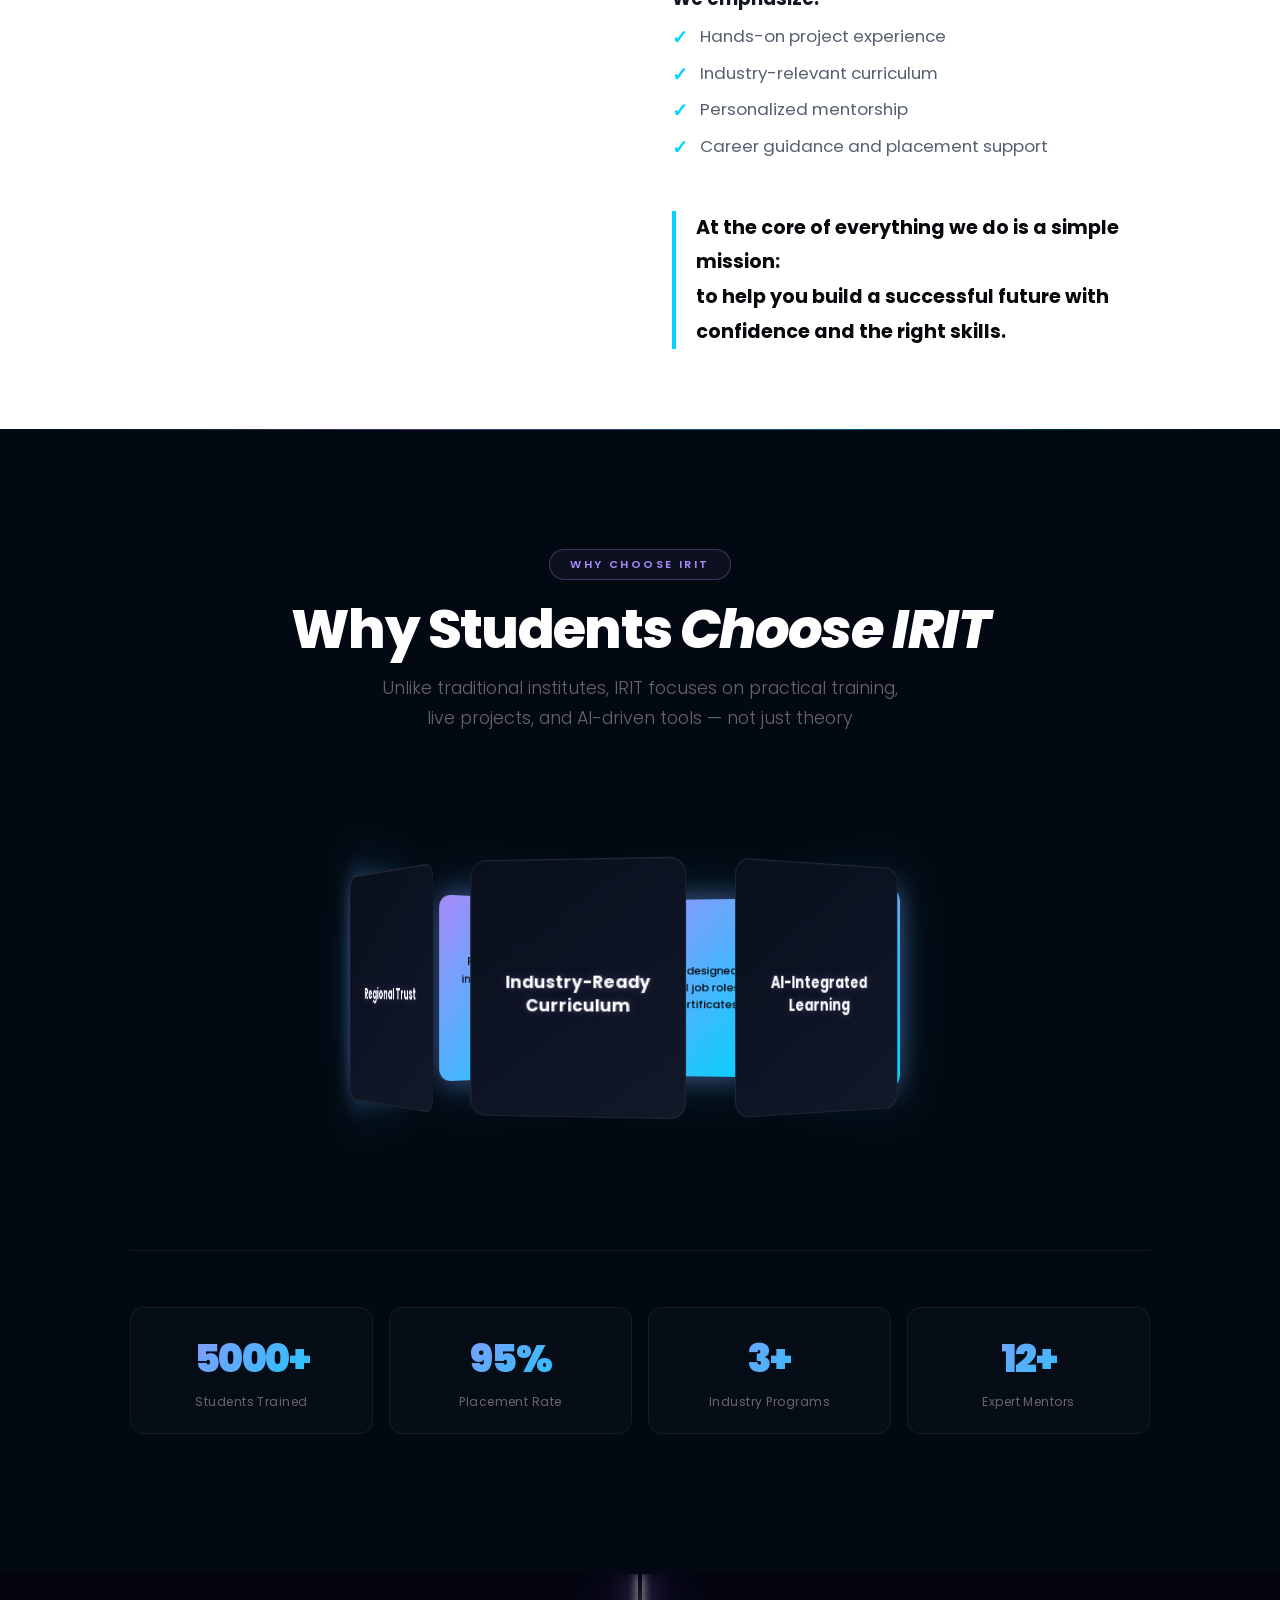
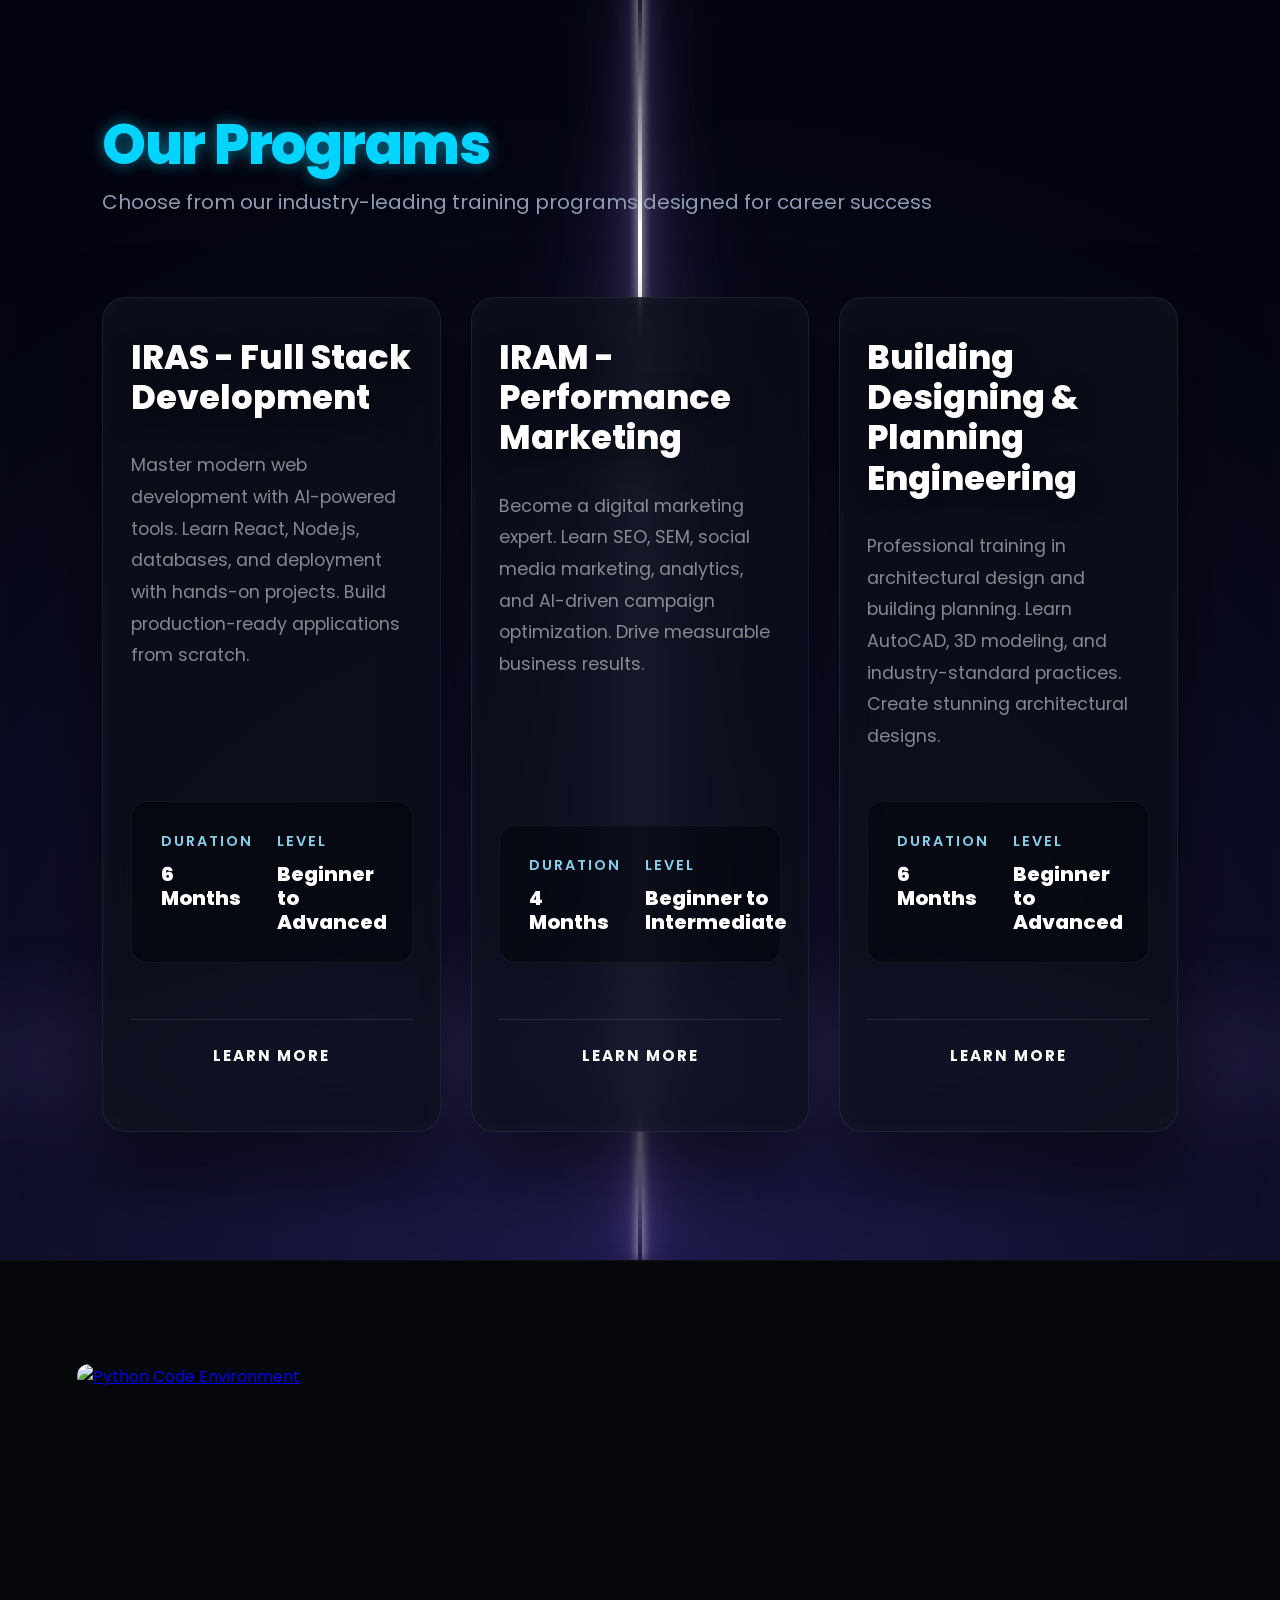
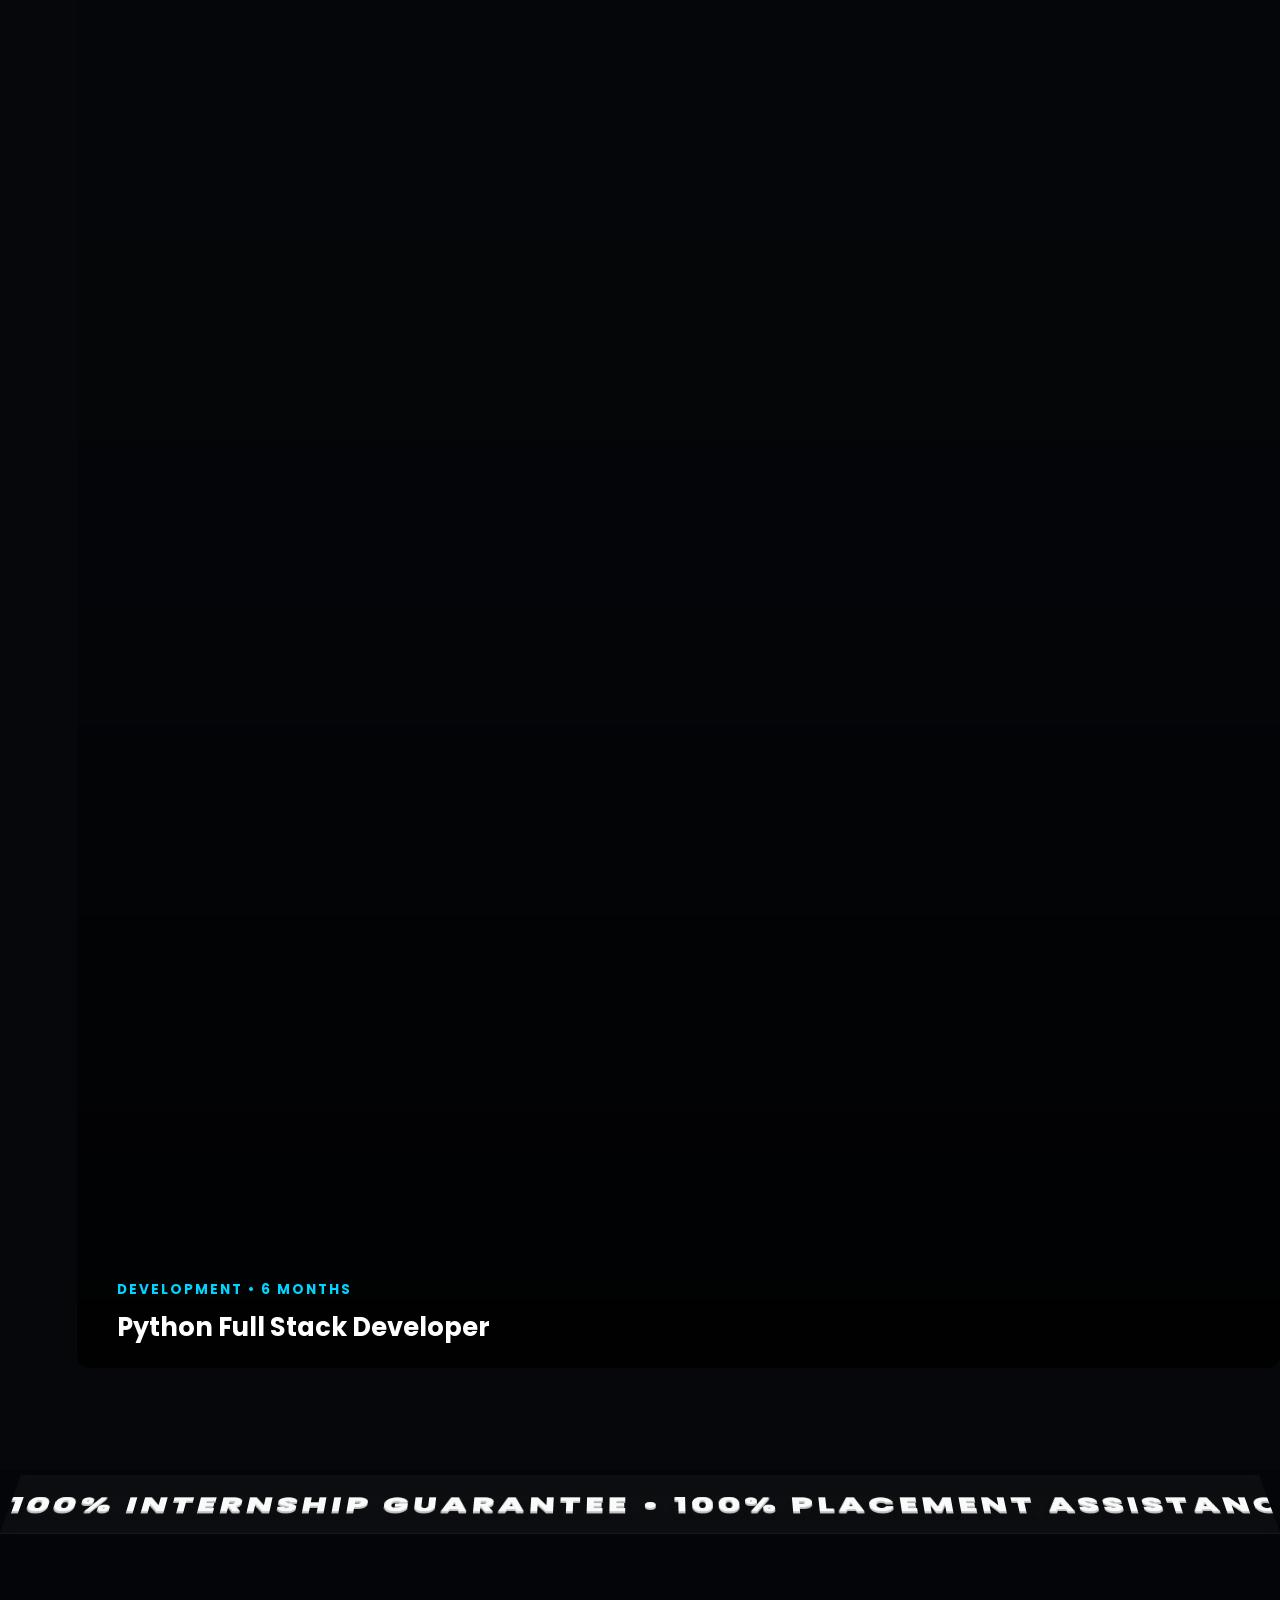
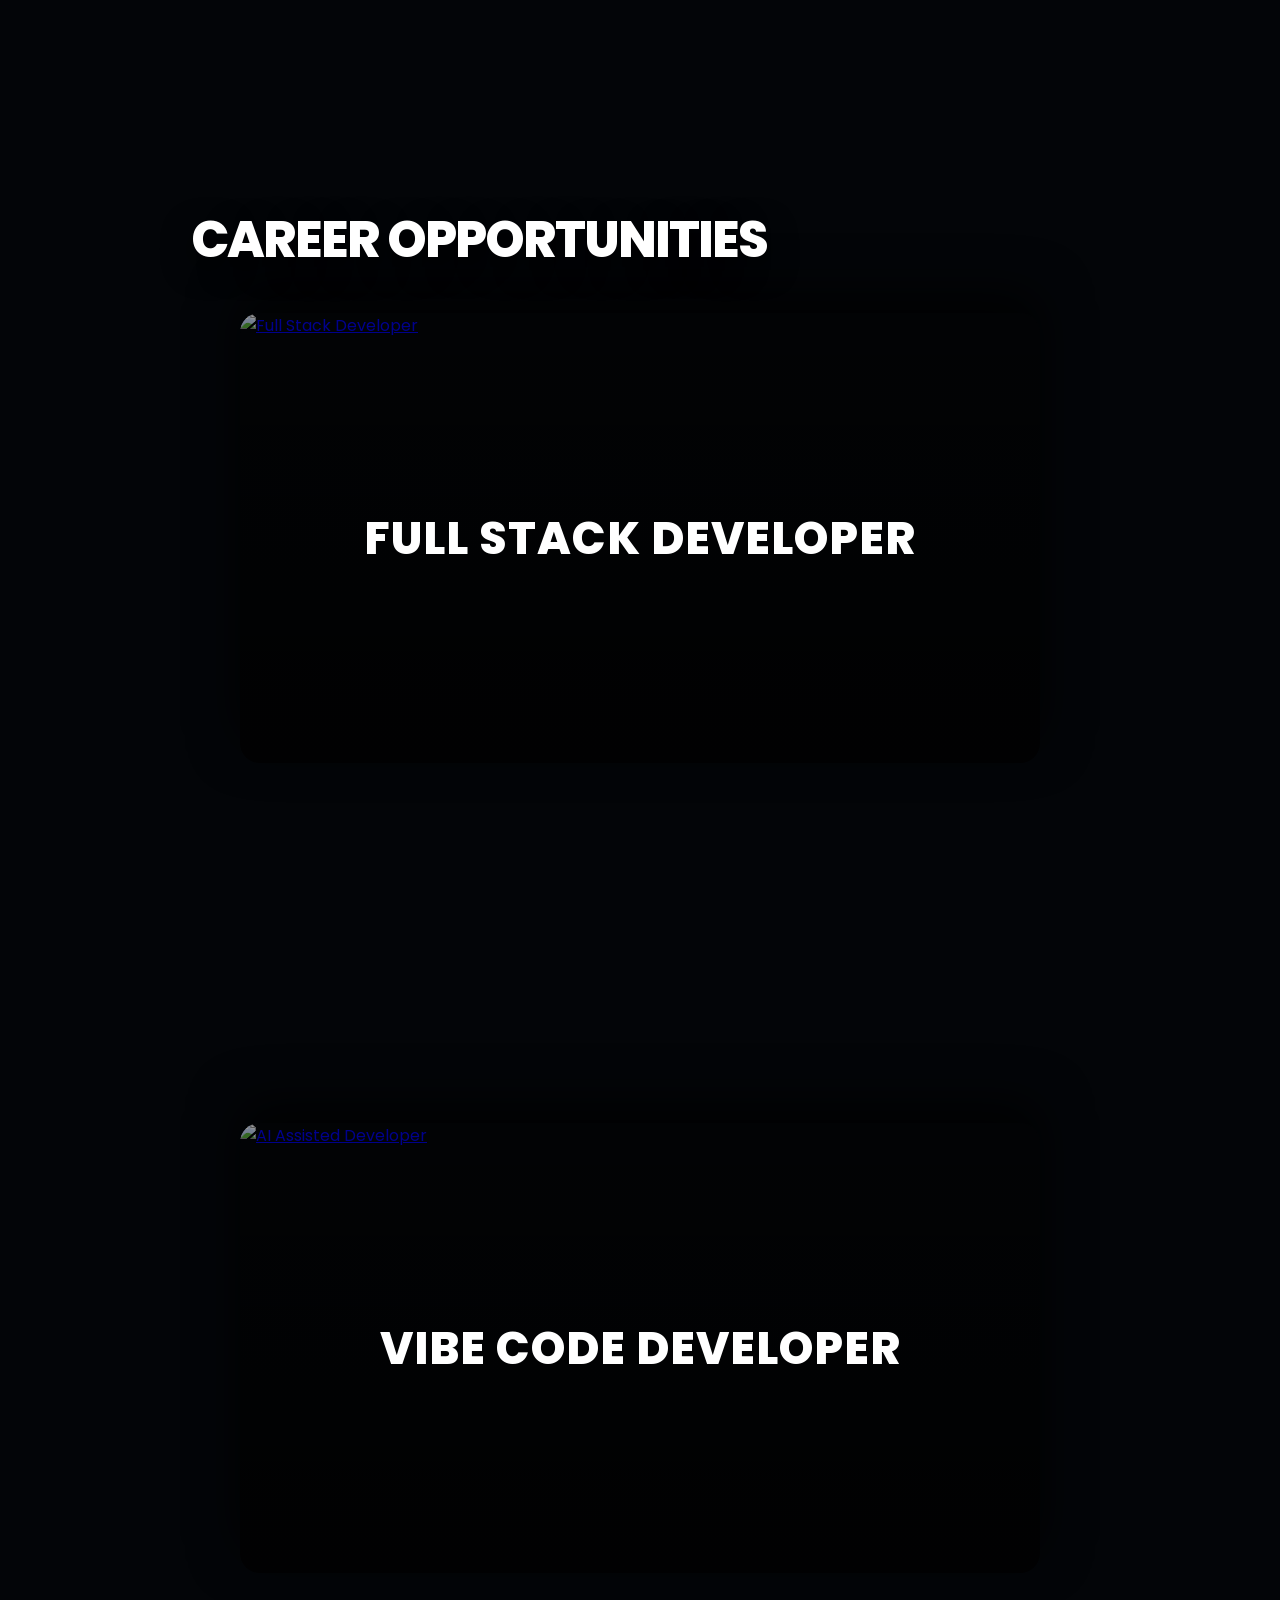
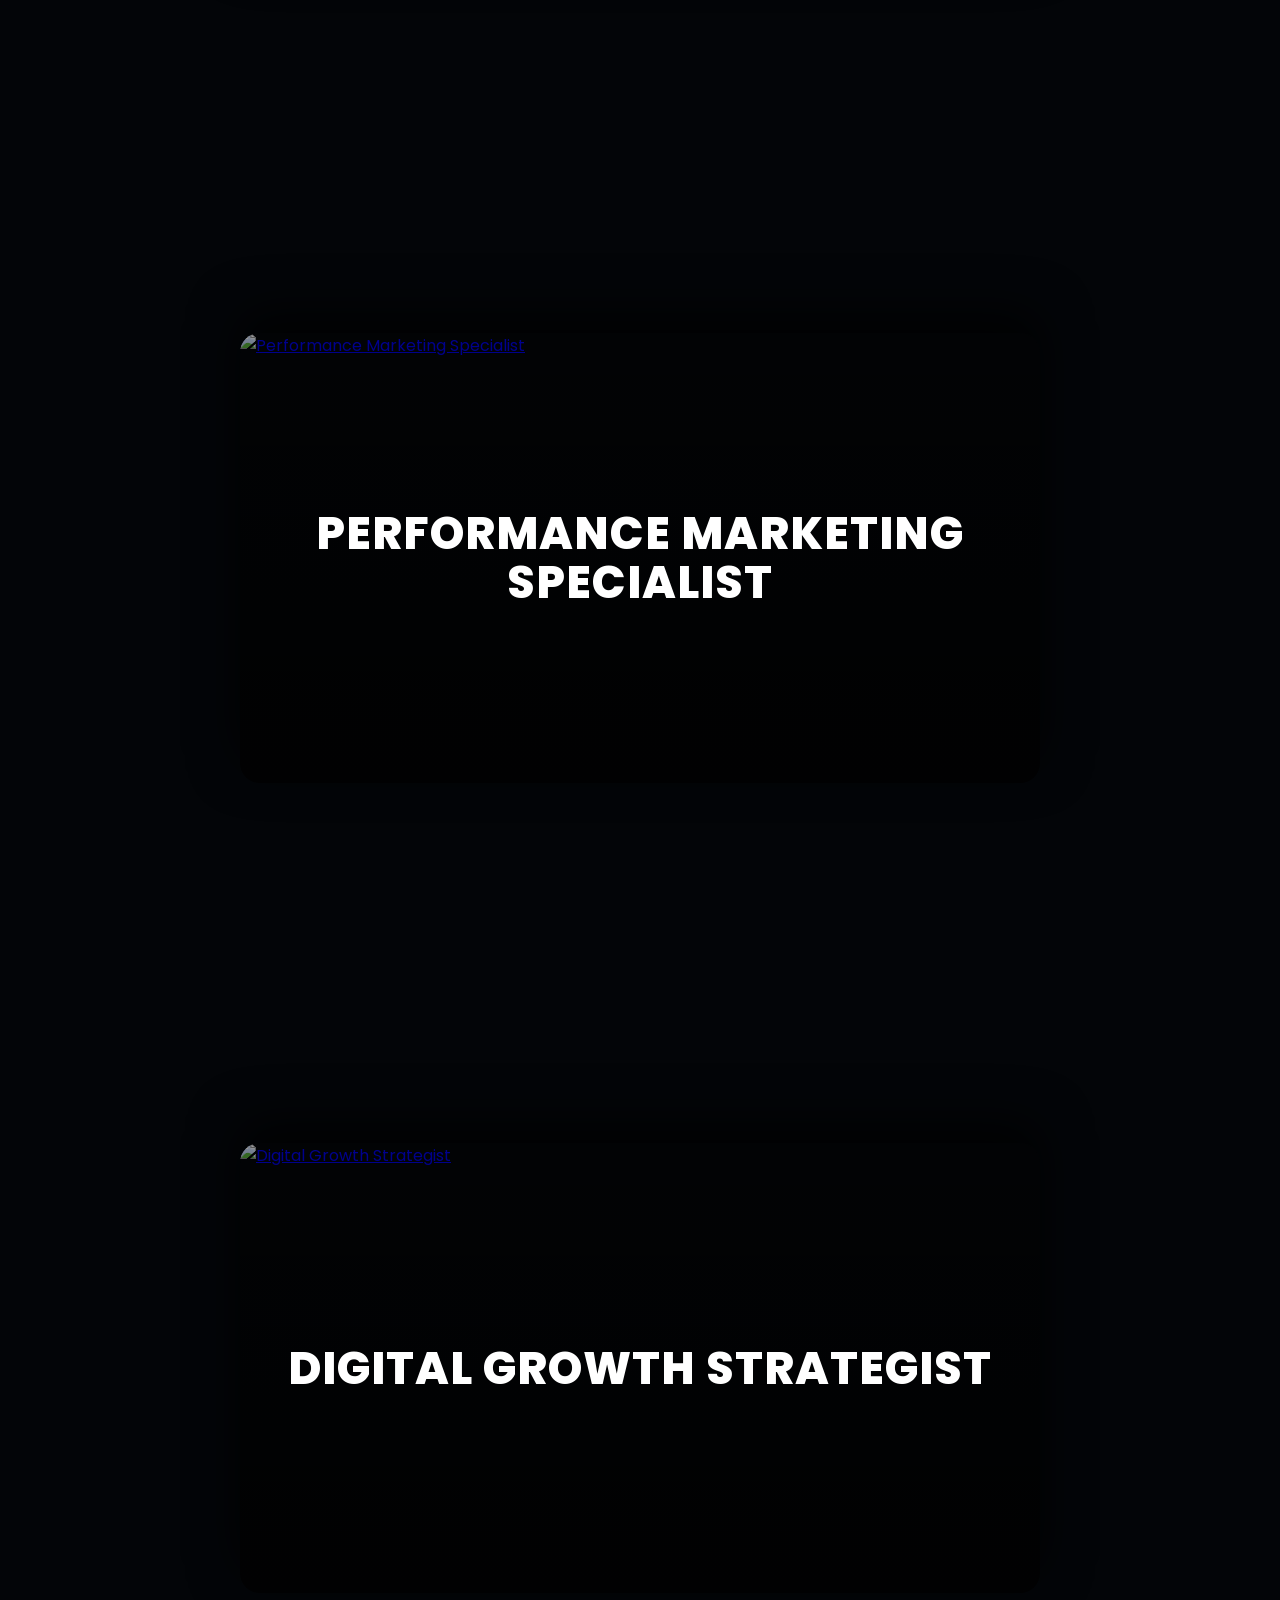
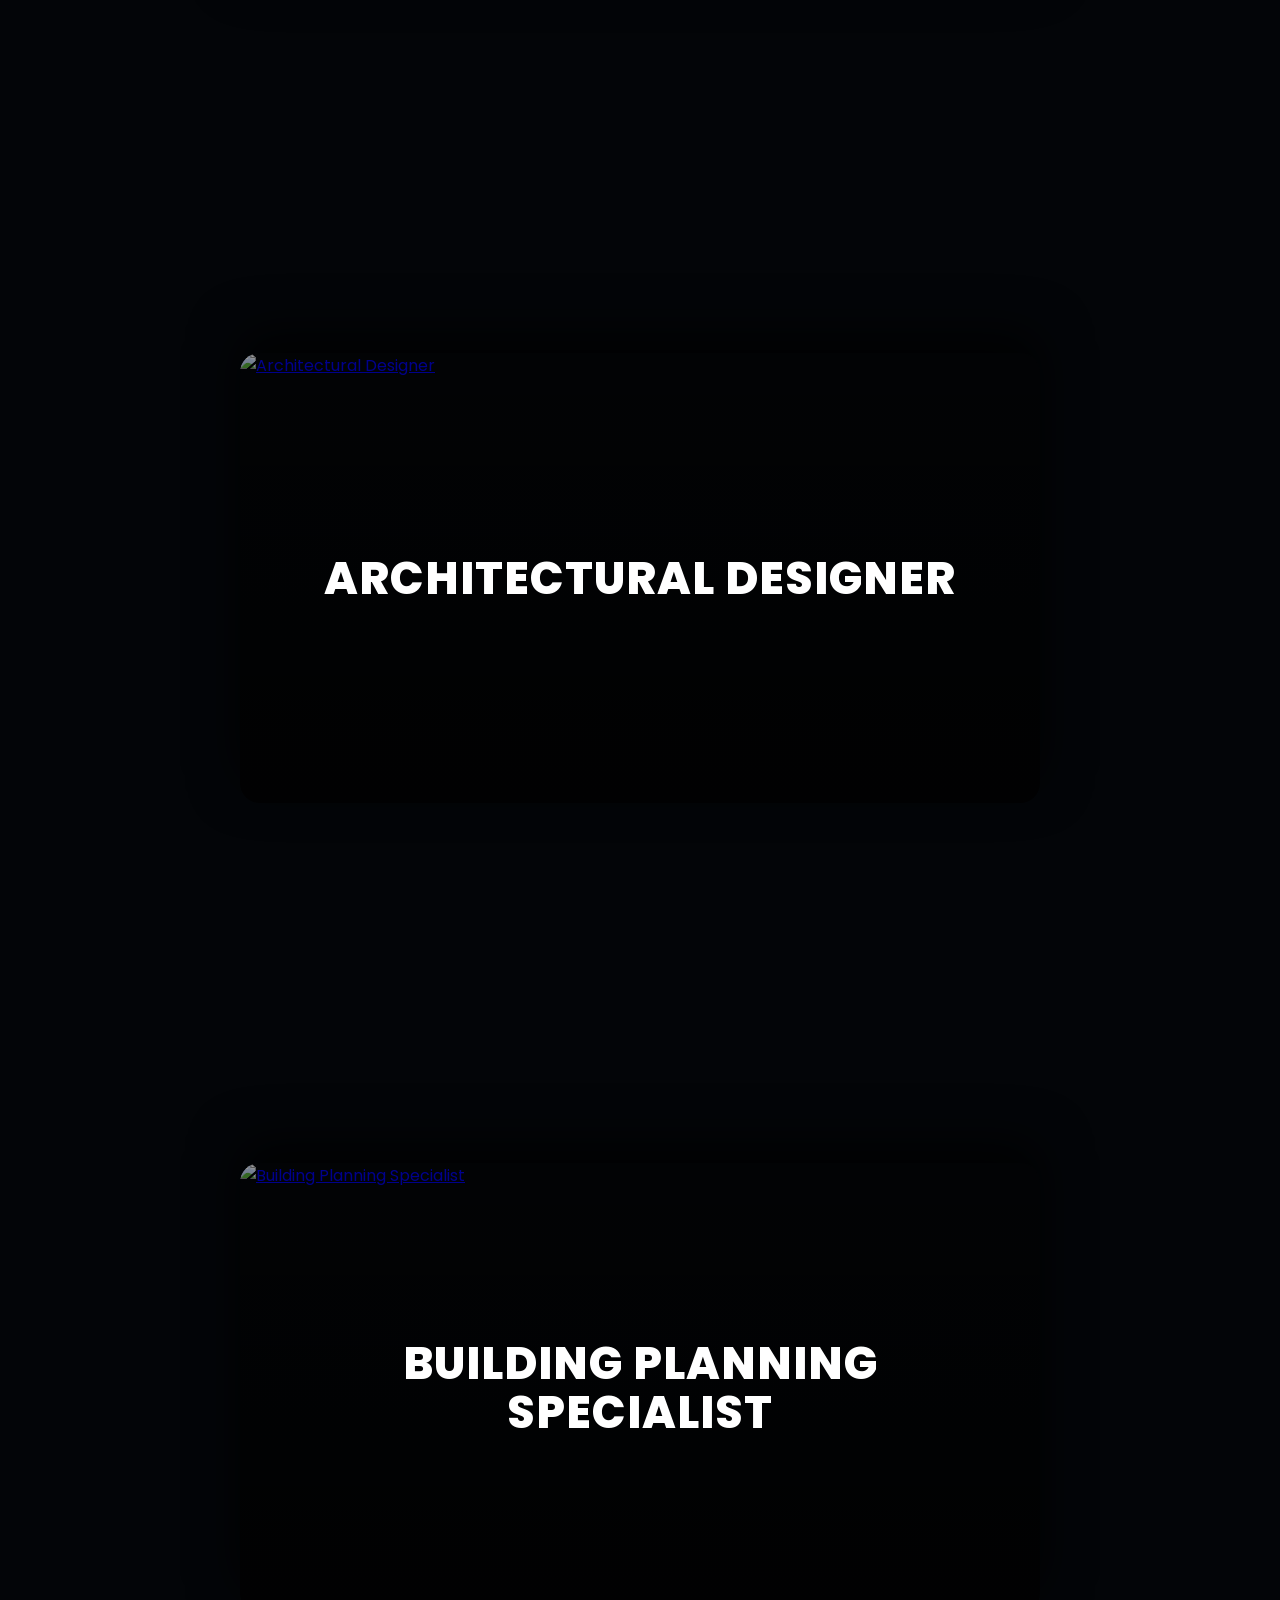
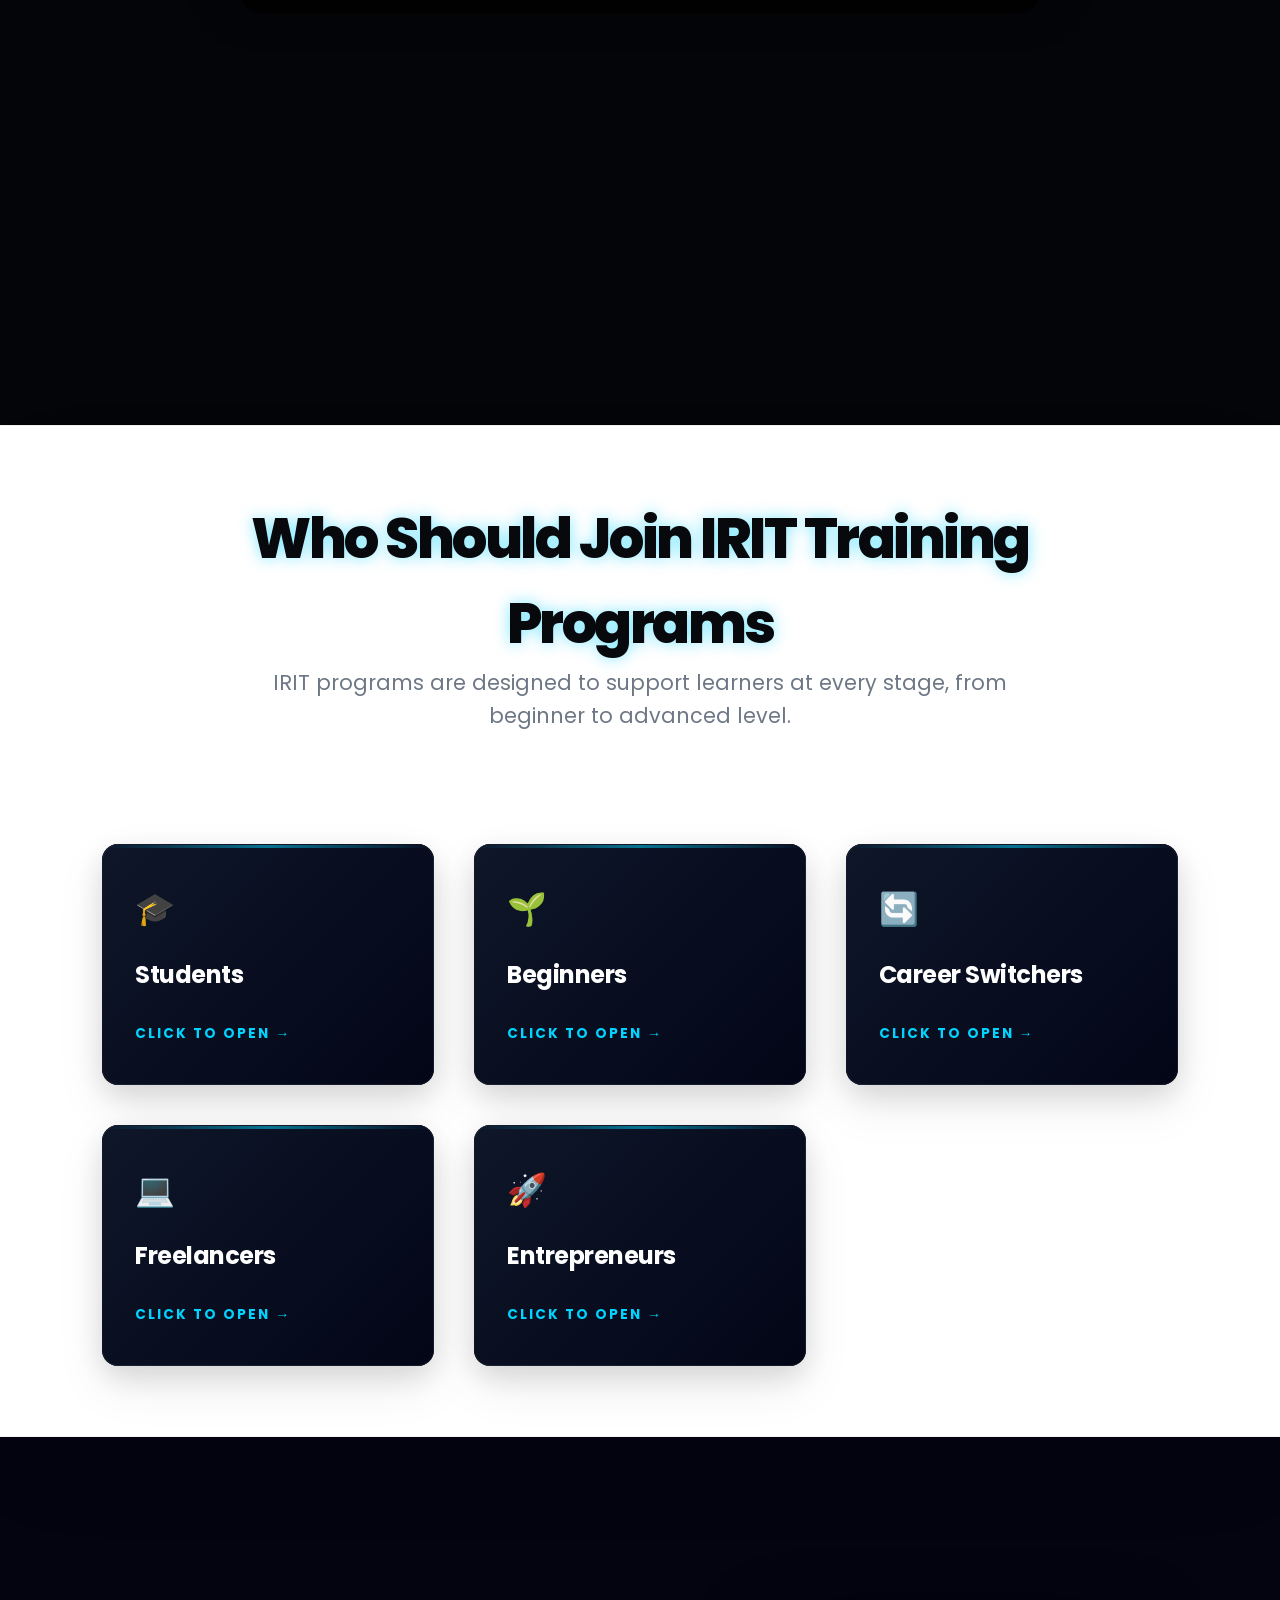
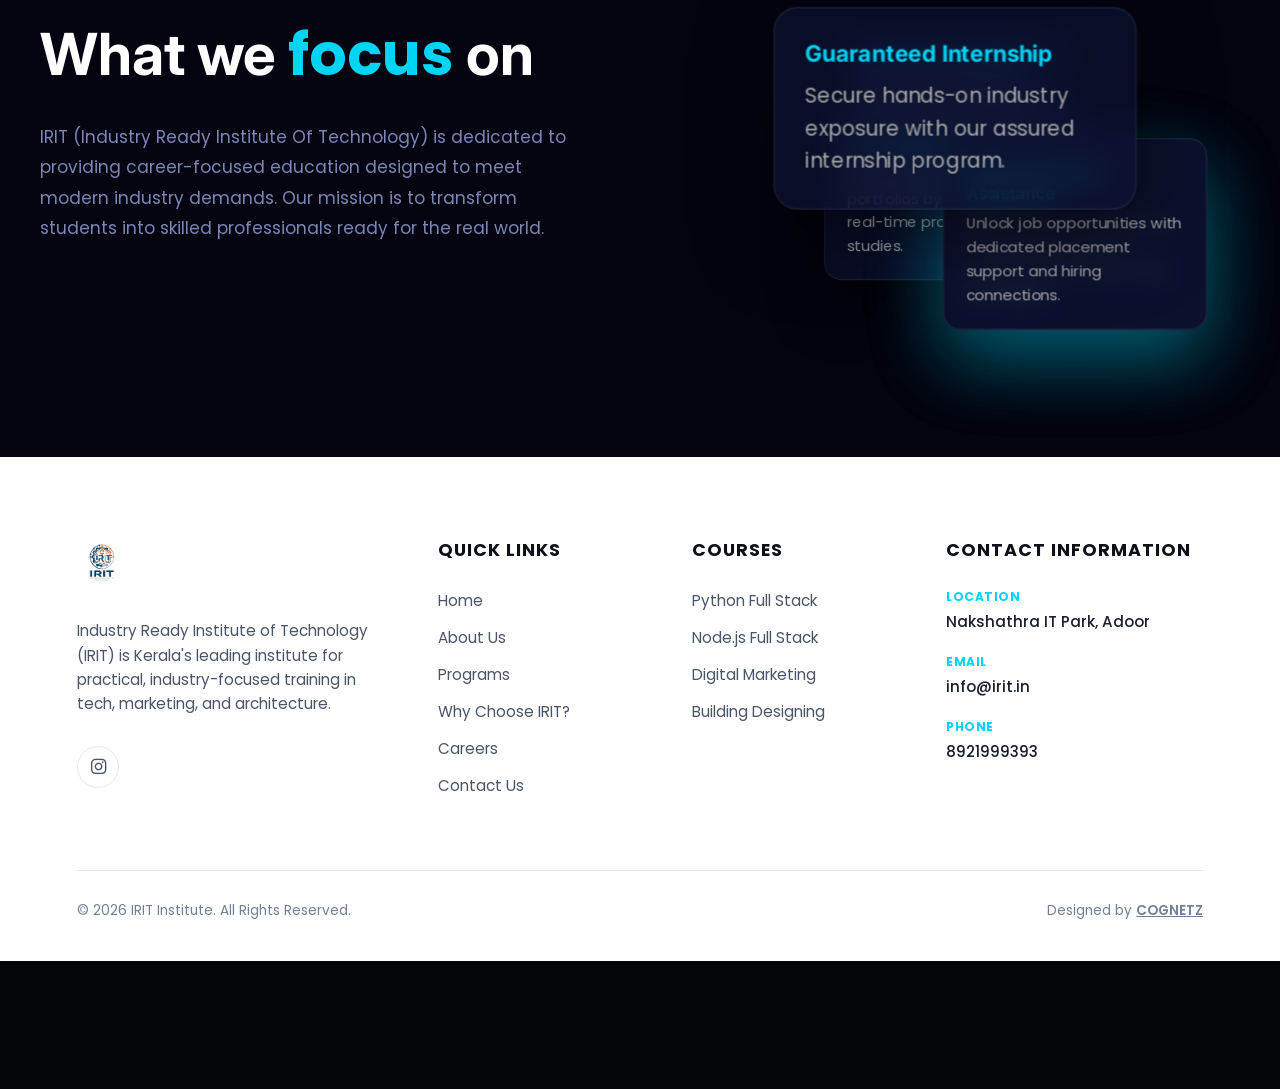
==== commit 74135c3f: "thirteenth commit" ====
--- a/index.html
+++ b/index.html
@@ -7,7 +7,7 @@
     <link rel="icon" href="logo.png">
     <link rel="preconnect" href="https://fonts.googleapis.com">
     <link rel="preconnect" href="https://fonts.gstatic.com" crossorigin>
-    <link href="https://fonts.googleapis.com/css2?family=Outfit:wght@300;400;500;600;700;800&display=swap" rel="stylesheet">
+    <link href="https://fonts.googleapis.com/css2?family=Inter:wght@400;700;800&family=Poppins:wght@300;400;500;600&display=swap" rel="stylesheet">
     <link rel="stylesheet" href="https://cdn.jsdelivr.net/npm/swiper@11/swiper-bundle.min.css"/>
     <link rel="stylesheet" href="style.css">
     <link rel="stylesheet" href="https://cdnjs.cloudflare.com/ajax/libs/font-awesome/6.4.2/css/all.min.css">
@@ -419,7 +419,7 @@
 
 .why-pill {
   display: inline-block;
-  font-family: 'Outfit', sans-serif;
+  font-family: var(--body-font);
   font-size: 11px; font-weight: 600;
   letter-spacing: 0.22em; text-transform: uppercase;
   color: #a78bfa;
@@ -429,7 +429,7 @@
 }
 
 .why-title {
-  font-family: 'Outfit', sans-serif;
+  font-family: var(--body-font);
   font-size: clamp(2.2rem, 8vw, 3.4rem); /* Fluid sizing */
   font-weight: 800; color: #fff;
   margin: 0 0 14px;
@@ -437,7 +437,7 @@
 }
 
 .why-sub {
-  font-family: 'Outfit', sans-serif;
+  font-family: var(--body-font);
   font-size: clamp(0.9rem, 4vw, 1.1rem); /* Fluid sizing */
   color: rgba(255,255,255,0.38);
   font-weight: 300; max-width: 520px;
@@ -533,7 +533,7 @@
 }
 
 .wc-front h3 {
-  font-family: 'Outfit', sans-serif;
+  font-family: var(--body-font);
   font-size: 14px; font-weight: 700;
   color: #fff; margin: 0;
   line-height: 1.35;
@@ -544,7 +544,7 @@
   background: linear-gradient(135deg, #a78bfa, #00d4ff);
   color: #03080f;
   transform: rotateY(180deg);
-  font-family: 'Outfit', sans-serif;
+  font-family: var(--body-font);
   font-size: 13px; font-weight: 500;
   line-height: 1.55;
   box-shadow: 0 0 30px rgba(167,139,250,0.4), 0 0 60px rgba(0,212,255,0.25);
@@ -581,7 +581,7 @@
 }
 
 .wstat-num {
-  font-family: 'Outfit', sans-serif;
+  font-family: var(--body-font);
   font-size: 2.4rem; font-weight: 900;
   letter-spacing: -0.04em; margin-bottom: 6px;
   background: linear-gradient(135deg, #a78bfa, #00d4ff);
@@ -590,7 +590,7 @@
 }
 
 .wstat-label {
-  font-family: 'Outfit', sans-serif;
+  font-family: var(--body-font);
   font-size: 12px; font-weight: 400;
   color: rgba(255,255,255,0.38);
   letter-spacing: 0.04em;
@@ -1252,7 +1252,7 @@
     </section>
 
     <!-- Career Opportunities (Pin Panel Section) -->
-    <section id="careers" class="tp-project-3__area p-relative black-bg-3 pt-110">
+    <section id="careers" class="tp-project-3__area p-relative black-bg-3">
         <div class="container-pin">
             <!-- Pinned Title Header -->
             <div class="tp-project-3__title-box pb-30 text-center portfolio-sec-pin">
@@ -1510,7 +1510,7 @@
 }
 
 #who-conveyor h2{
-  font-family:'Syne';
+  font-family: var(--heading-font);
   font-size:clamp(32px,5vw,58px);
   color:#fff;
   margin-bottom:24px;
@@ -1554,7 +1554,7 @@
 }
 
 #who-conveyor .card h4{
-  font-family:'Syne';
+  font-family: var(--heading-font);
   color:#00d4f5;
   margin-bottom:8px;
   font-size:15px;
--- a/style.css
+++ b/style.css
@@ -7,6 +7,10 @@
     --glass-bg: rgba(20, 25, 35, 0.4);
     --glass-border: rgba(255, 255, 255, 0.08);
     --theme-hue: 0deg;
+    
+    /* Typography */
+    --heading-font: 'Inter', sans-serif;
+    --body-font: 'Poppins', sans-serif;
 }
 
 @keyframes float-pulse {
@@ -18,7 +22,7 @@
     margin: 0;
     padding: 0;
     box-sizing: border-box;
-    font-family: 'Outfit', sans-serif;
+    font-family: var(--body-font);
     -webkit-font-smoothing: antialiased;
 }
 
@@ -602,6 +606,7 @@
 }
 
 .hero-title {
+    font-family: var(--heading-font);
     font-size: 5.5rem;
     font-weight: 800;
     line-height: 1.05;
@@ -721,8 +726,8 @@
 .about-section {
     background-color: #ffffff;
     color: #111822;
-    padding: 6% 8%; /* Reduced from 10% */
-    min-height: 100vh; /* Takes full screen below hero */
+    padding: 80px 8%;
+    min-height: auto; /* Removed 100vh for a more compact layout */
     display: flex;
     align-items: center;
     position: relative;
@@ -771,6 +776,7 @@
 }
 
 .section-title {
+    font-family: var(--heading-font);
     font-size: 3.5rem;
     font-weight: 800;
     margin-bottom: 0.5rem;
@@ -2167,7 +2173,7 @@
     color: #1a202c;
     position: relative;
     z-index: 100;
-    font-family: 'Outfit', sans-serif;
+    font-family: var(--body-font);
 }
 
 .footer-container {
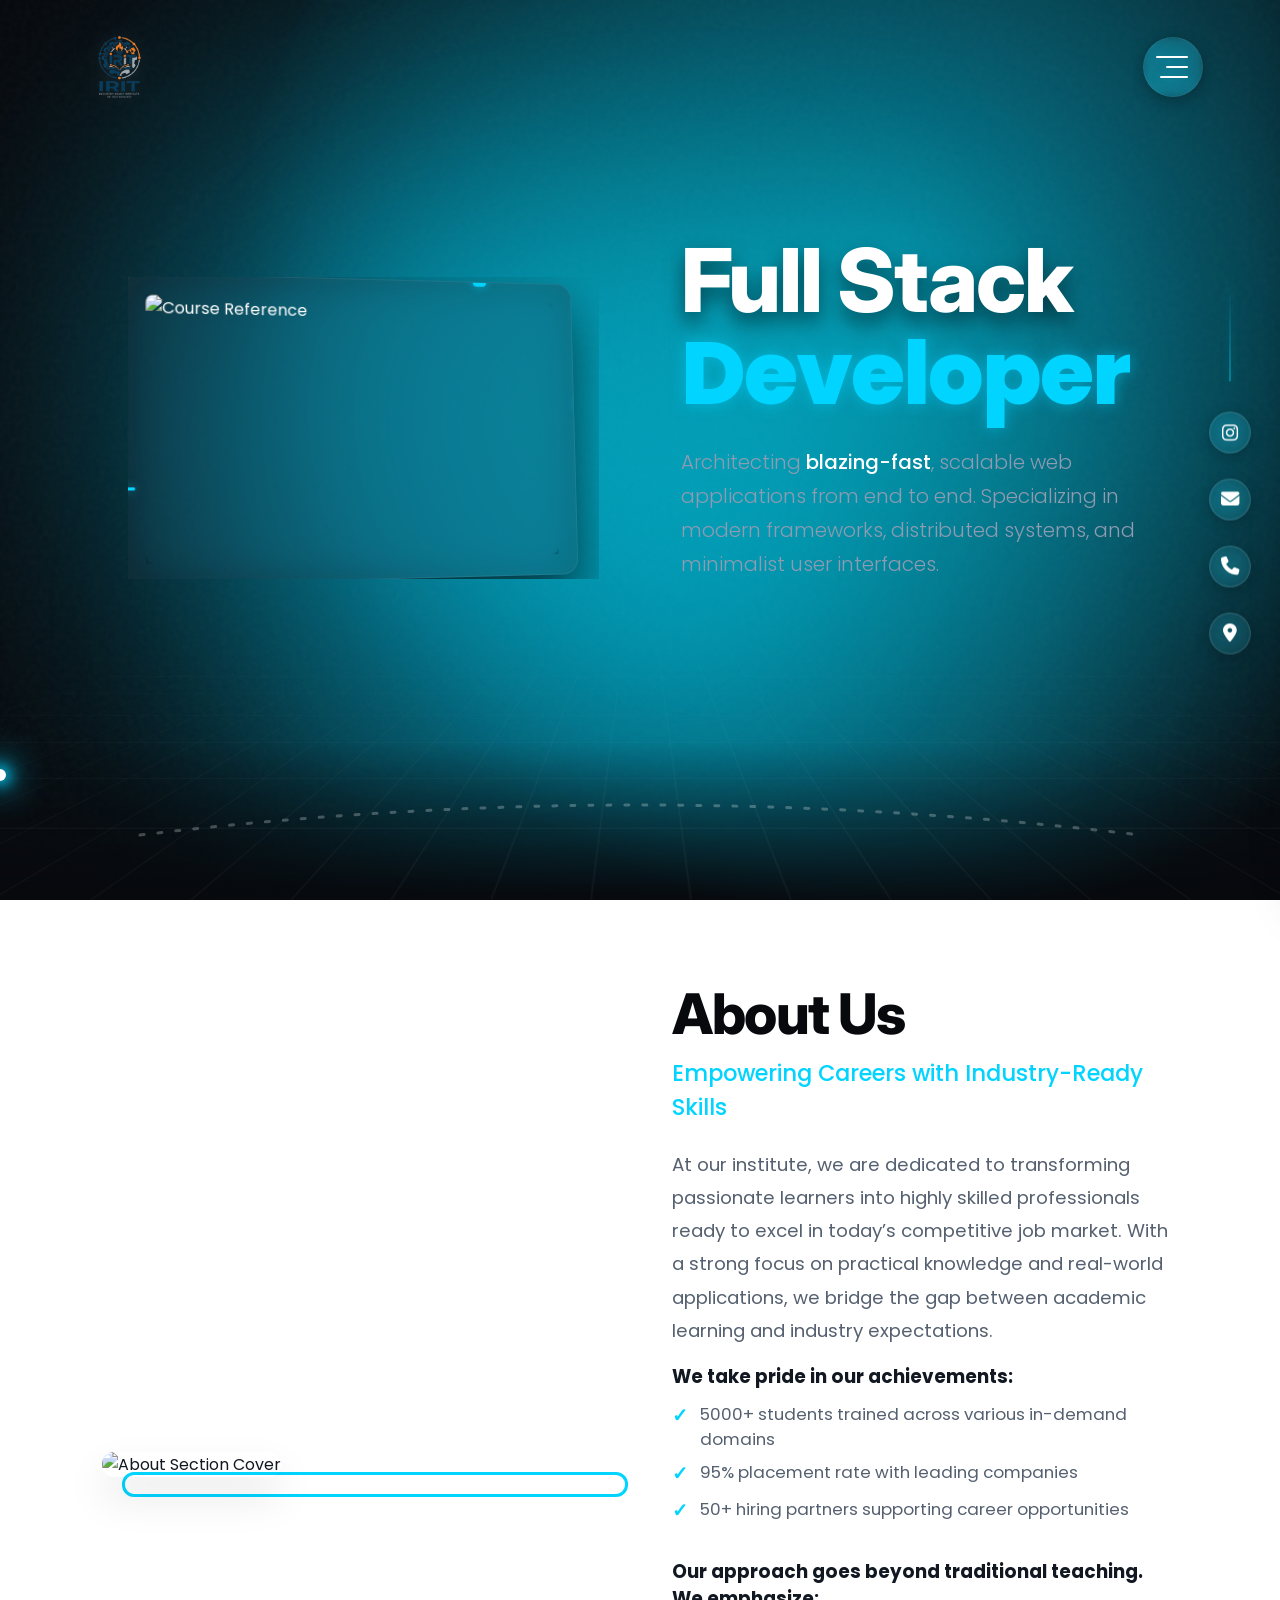
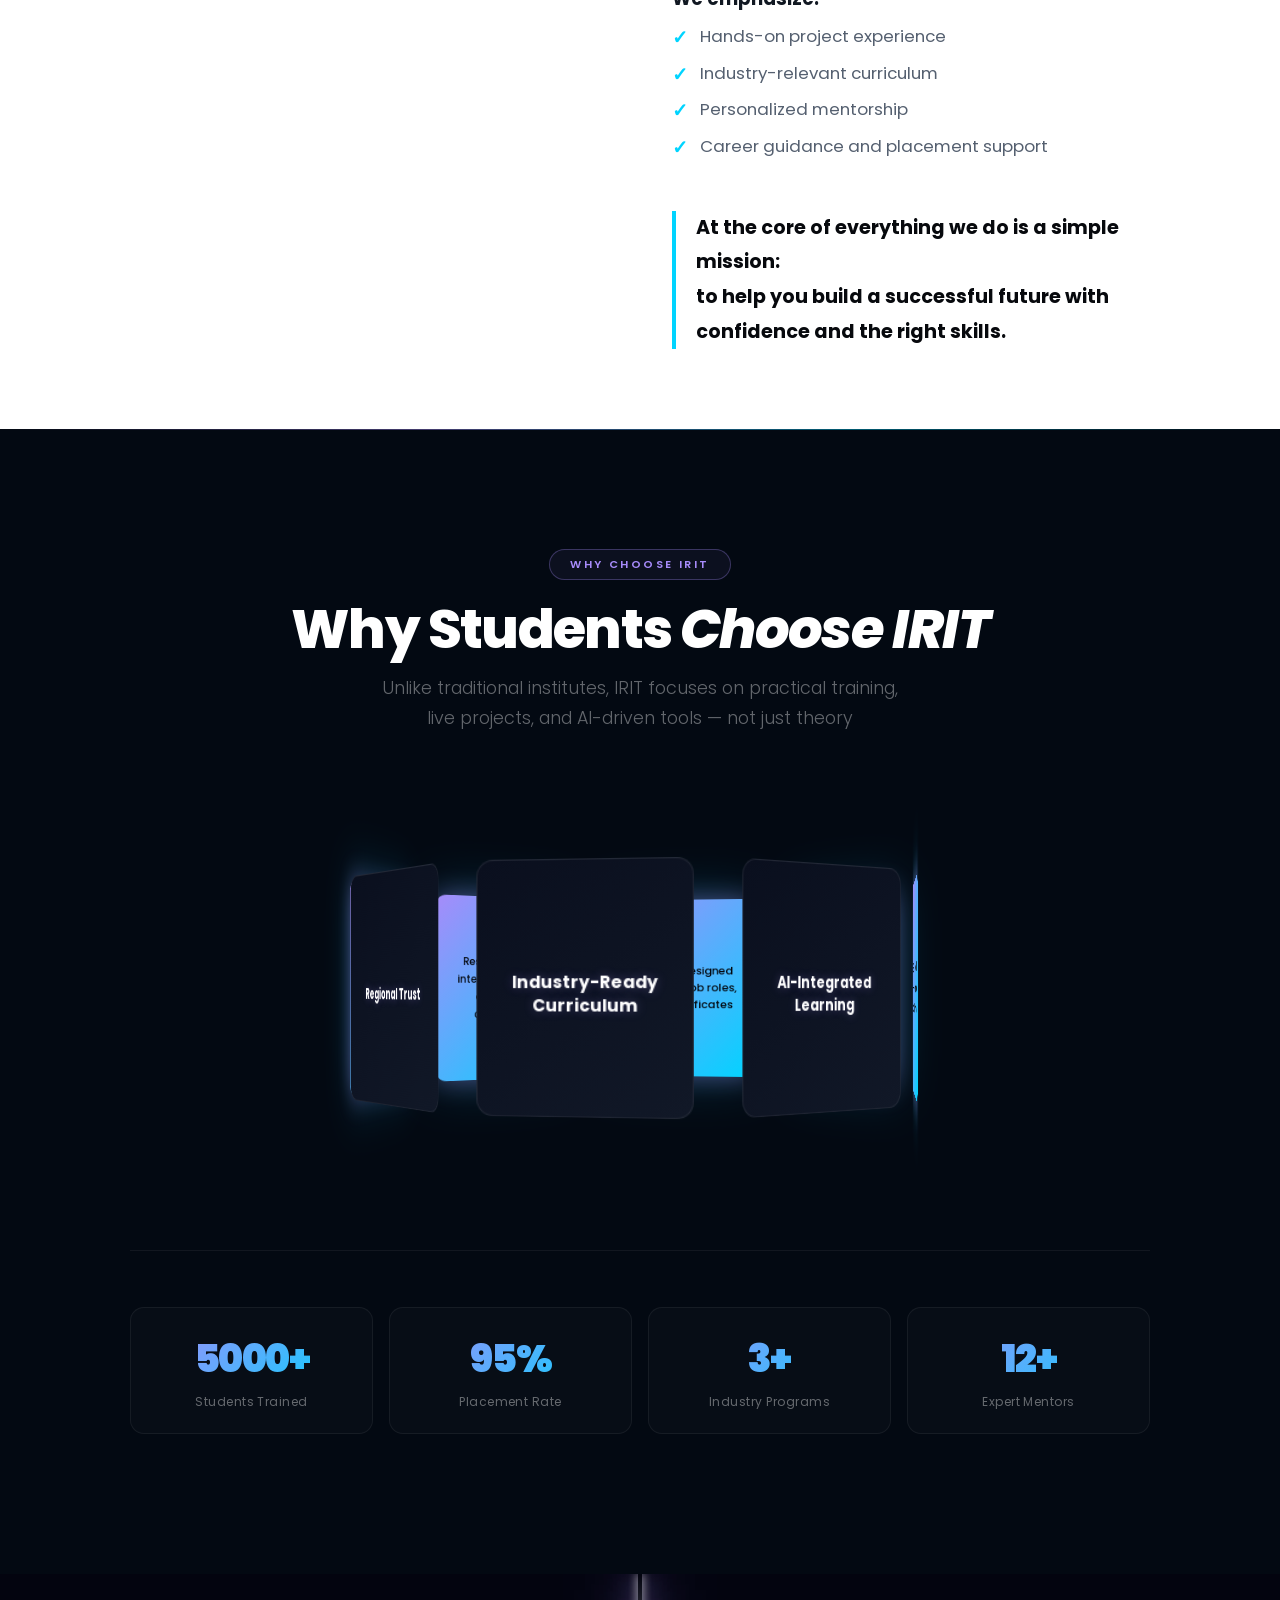
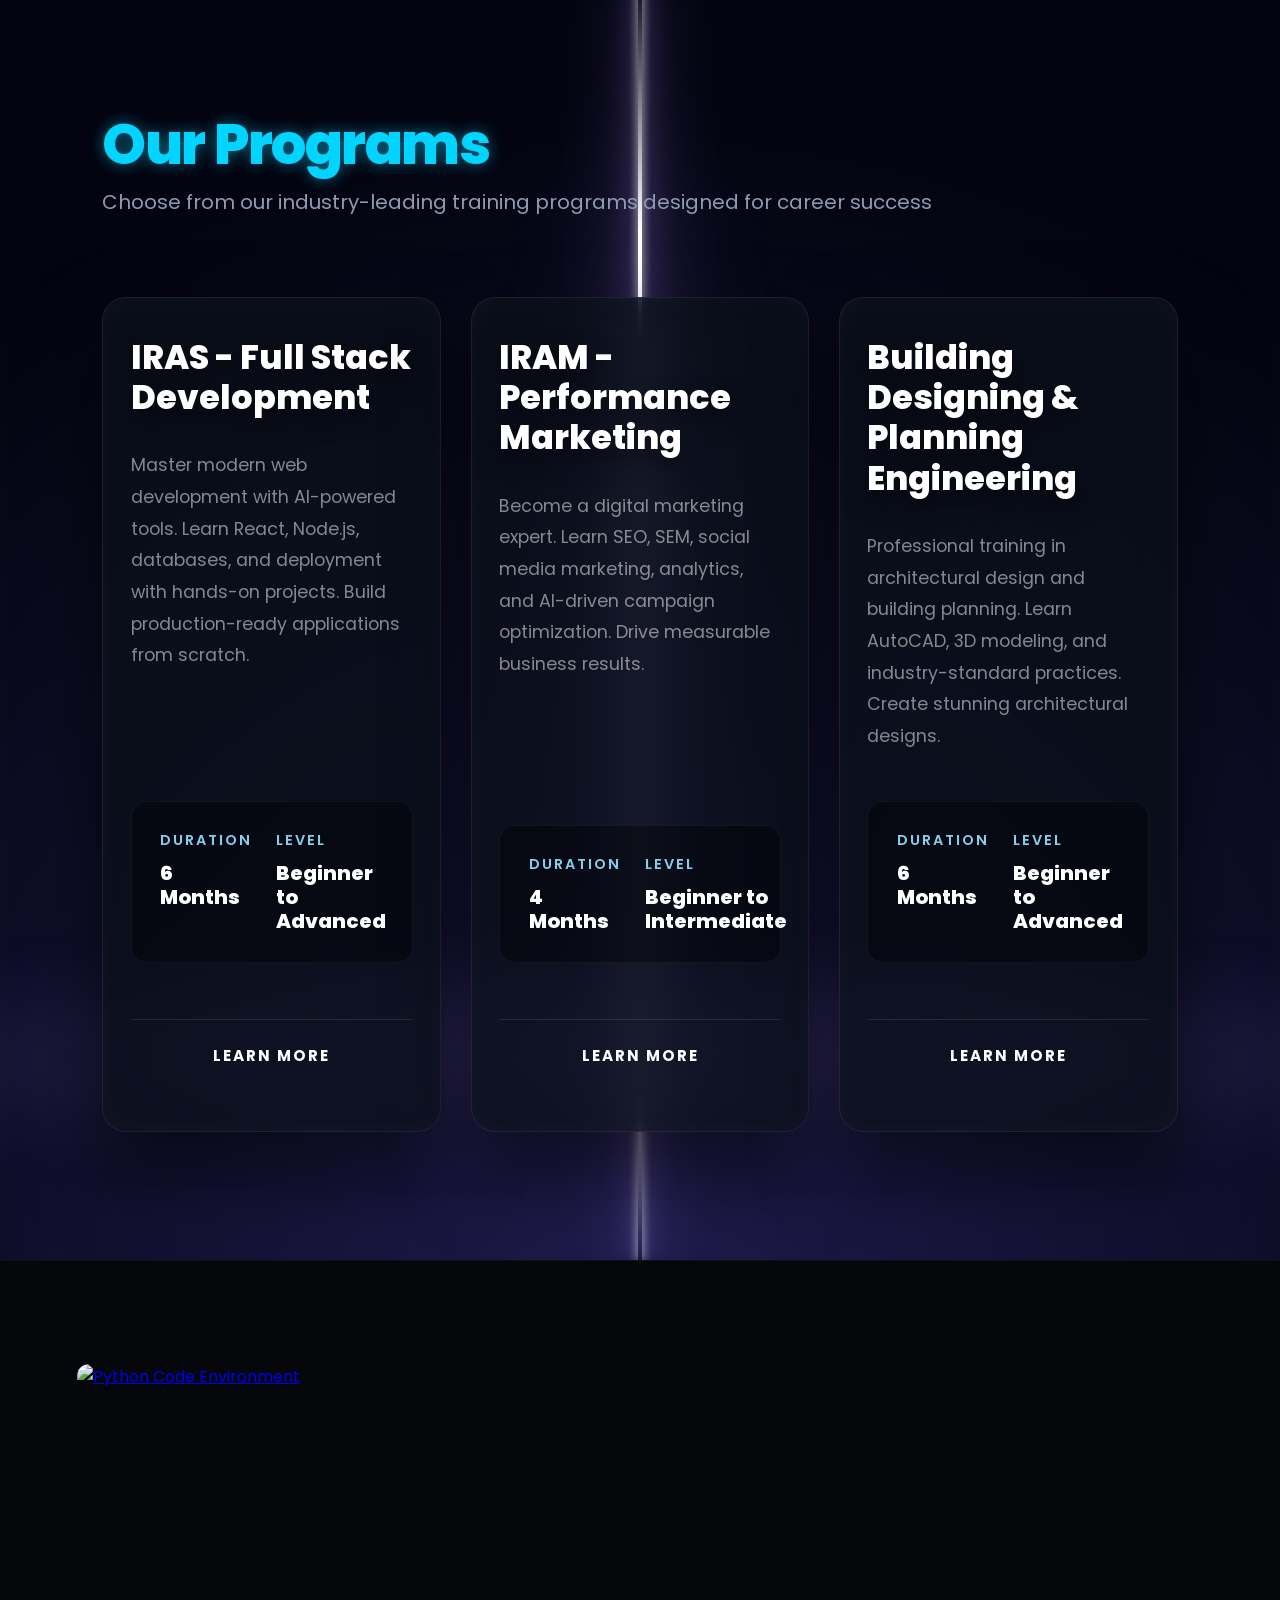
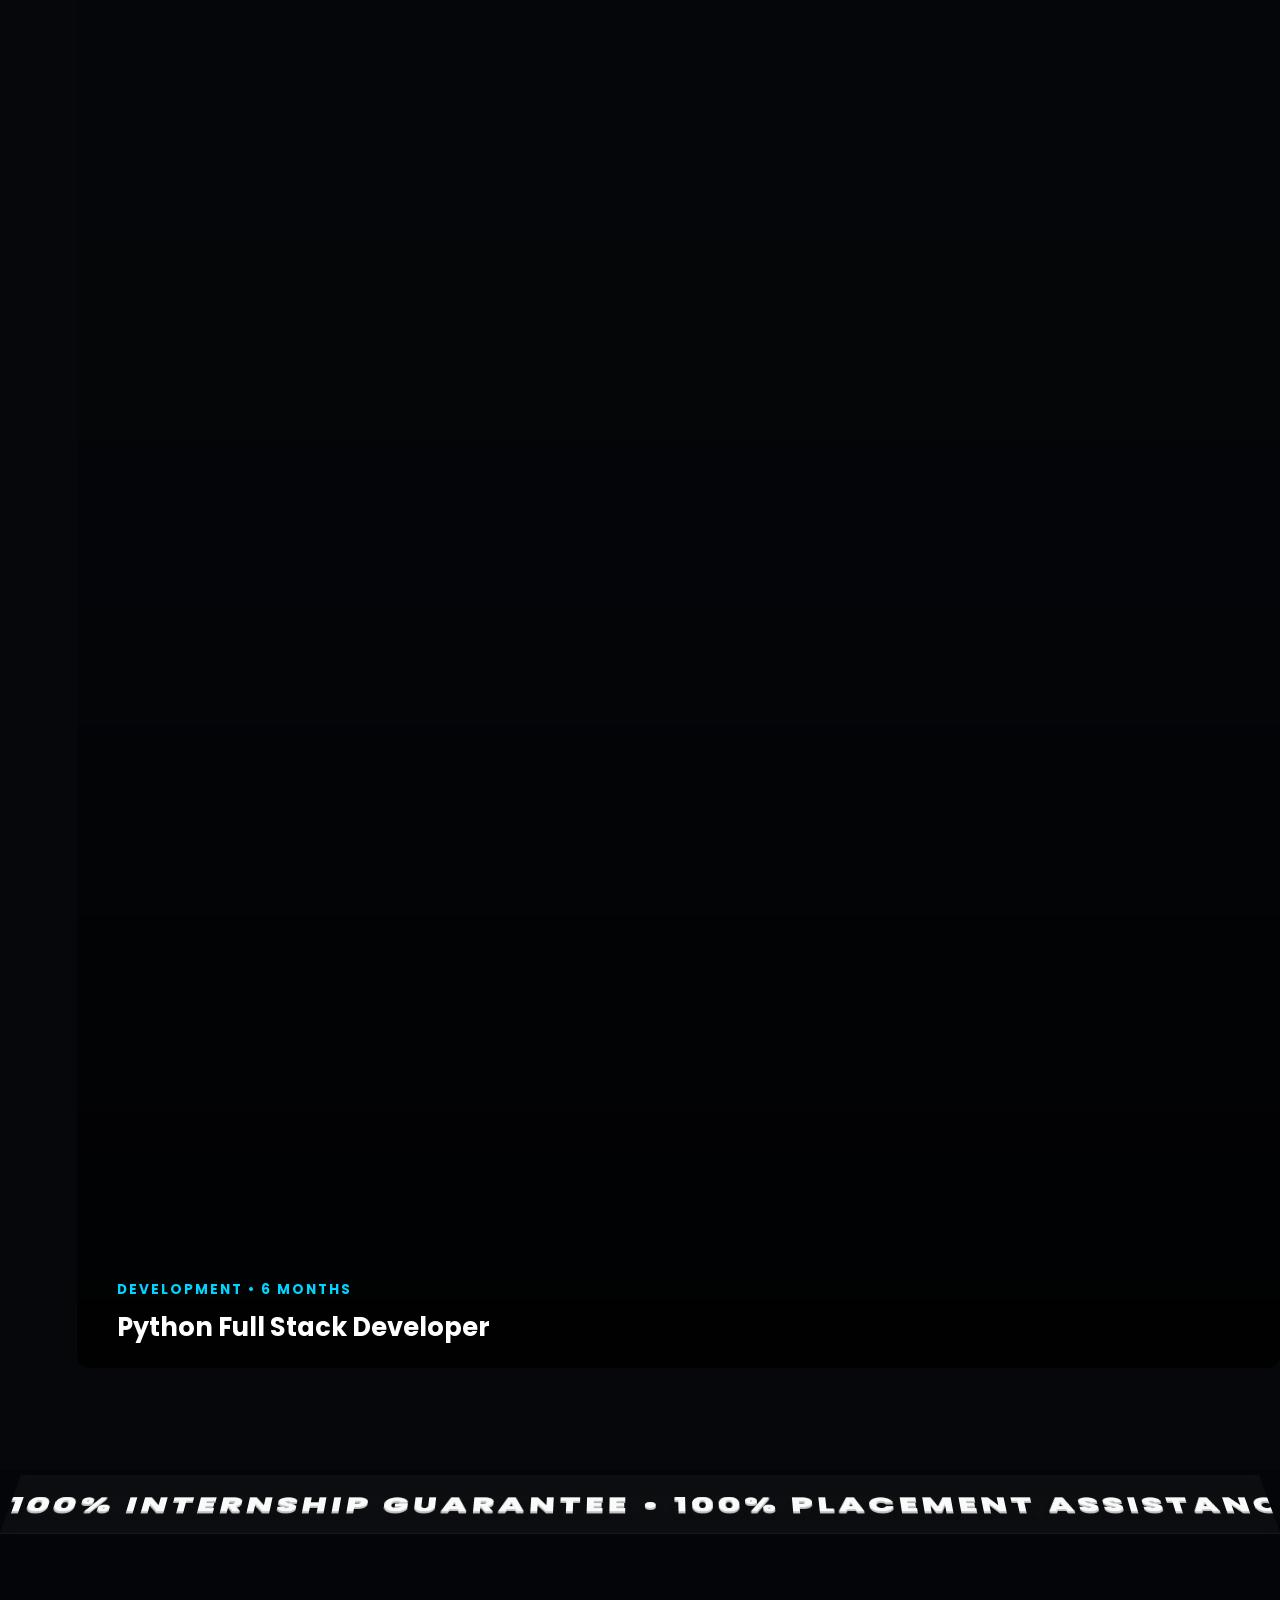
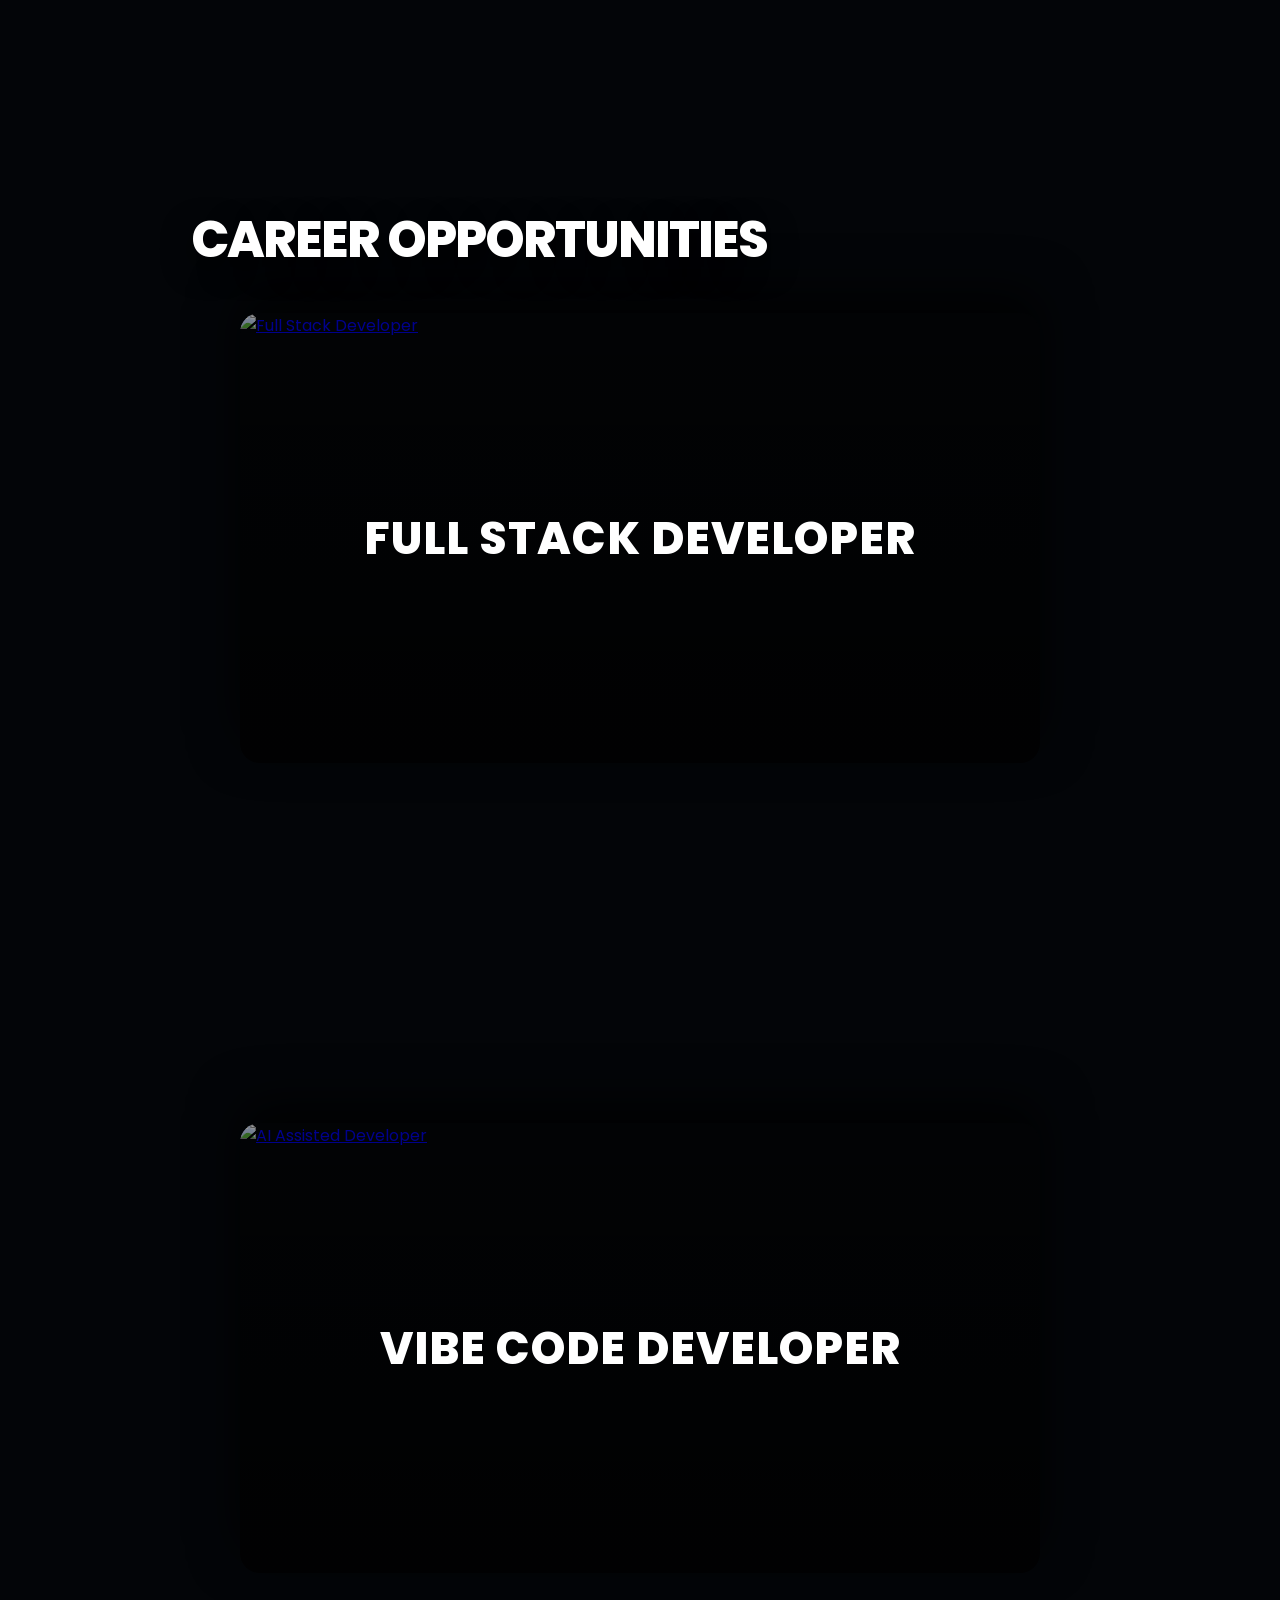
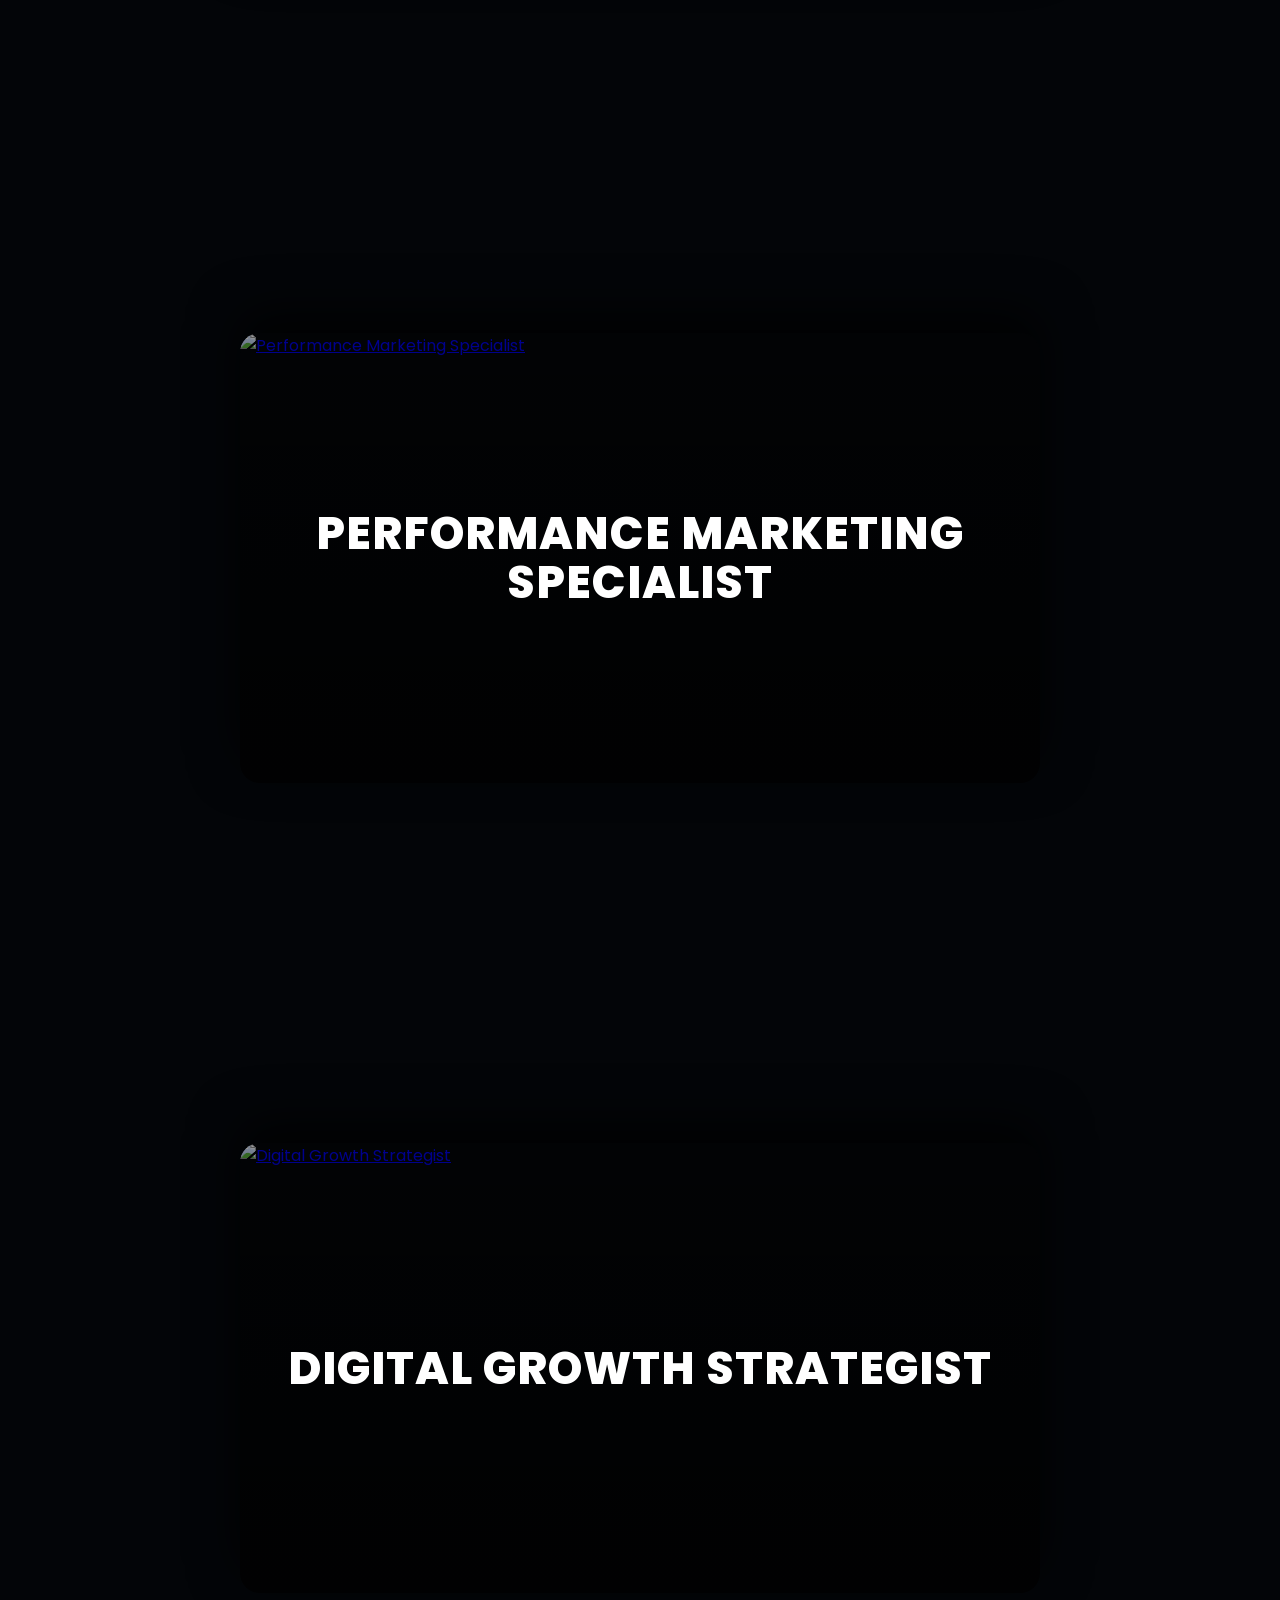
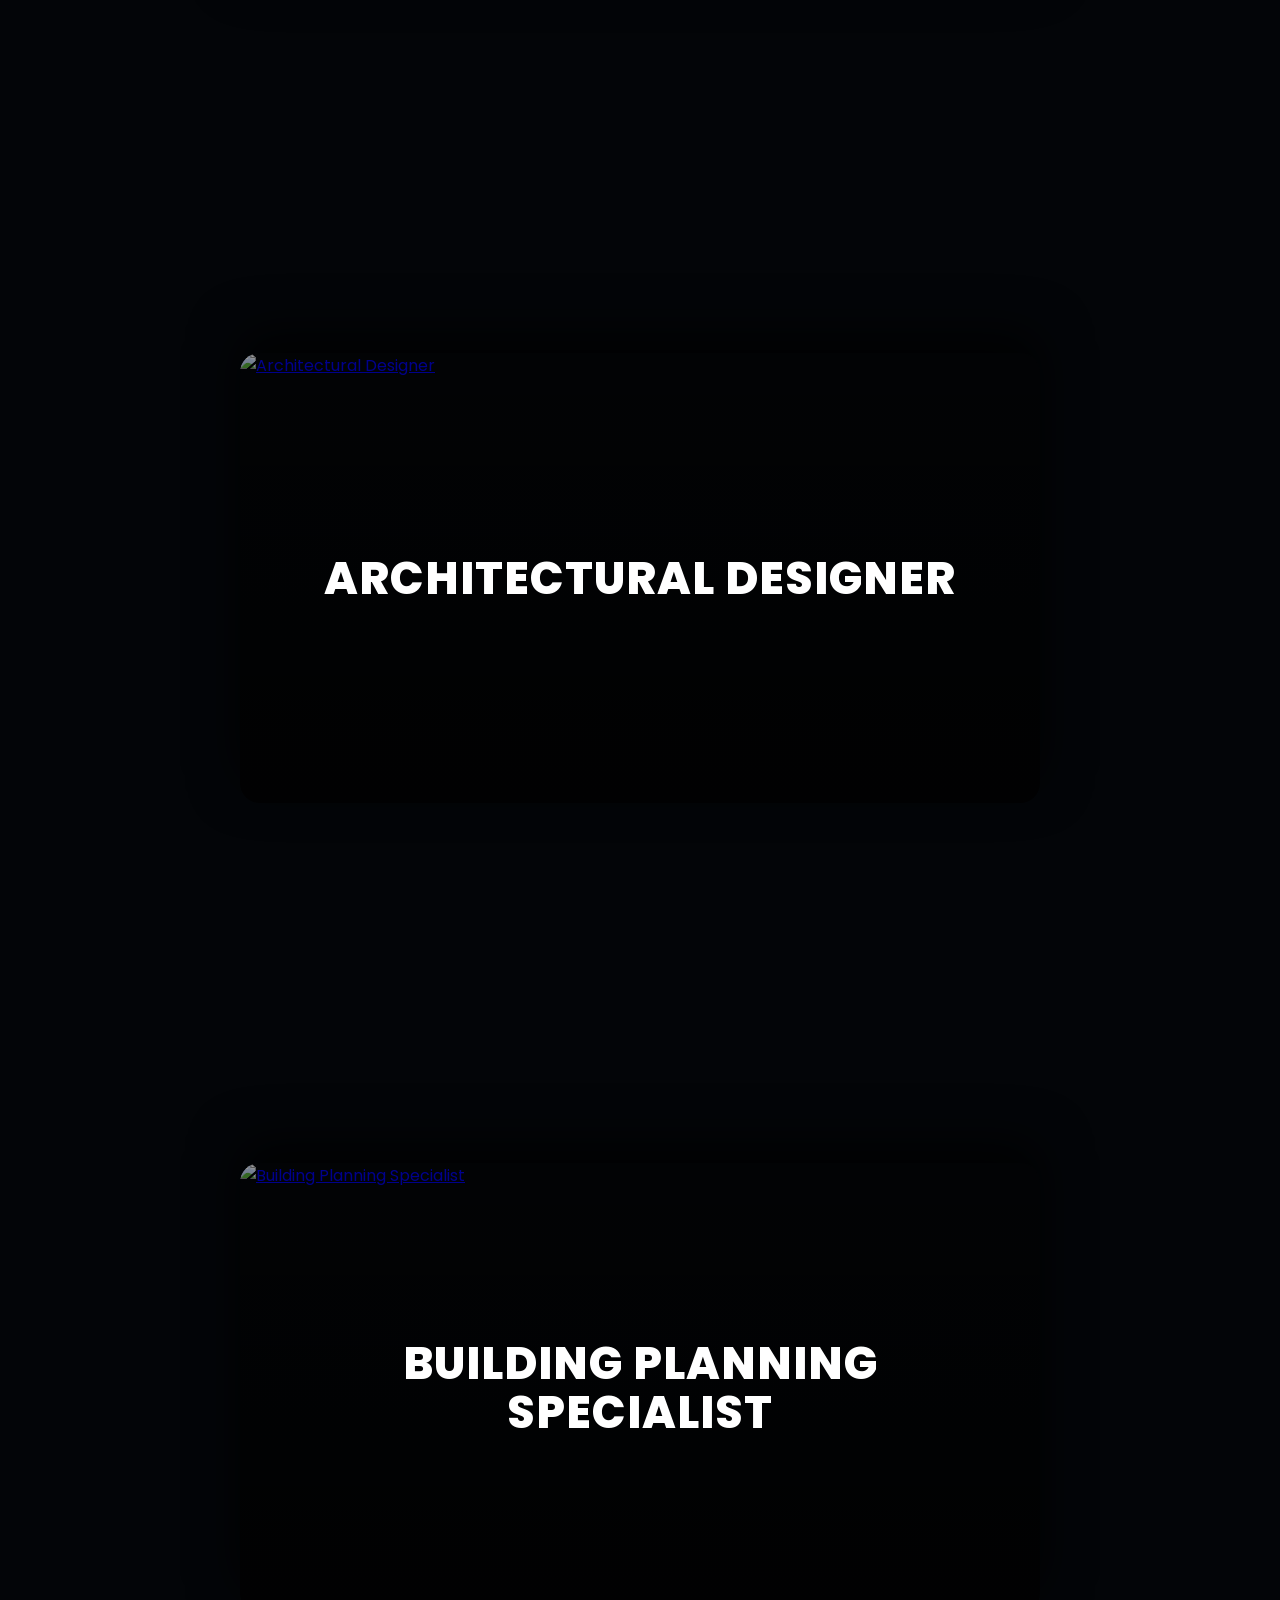
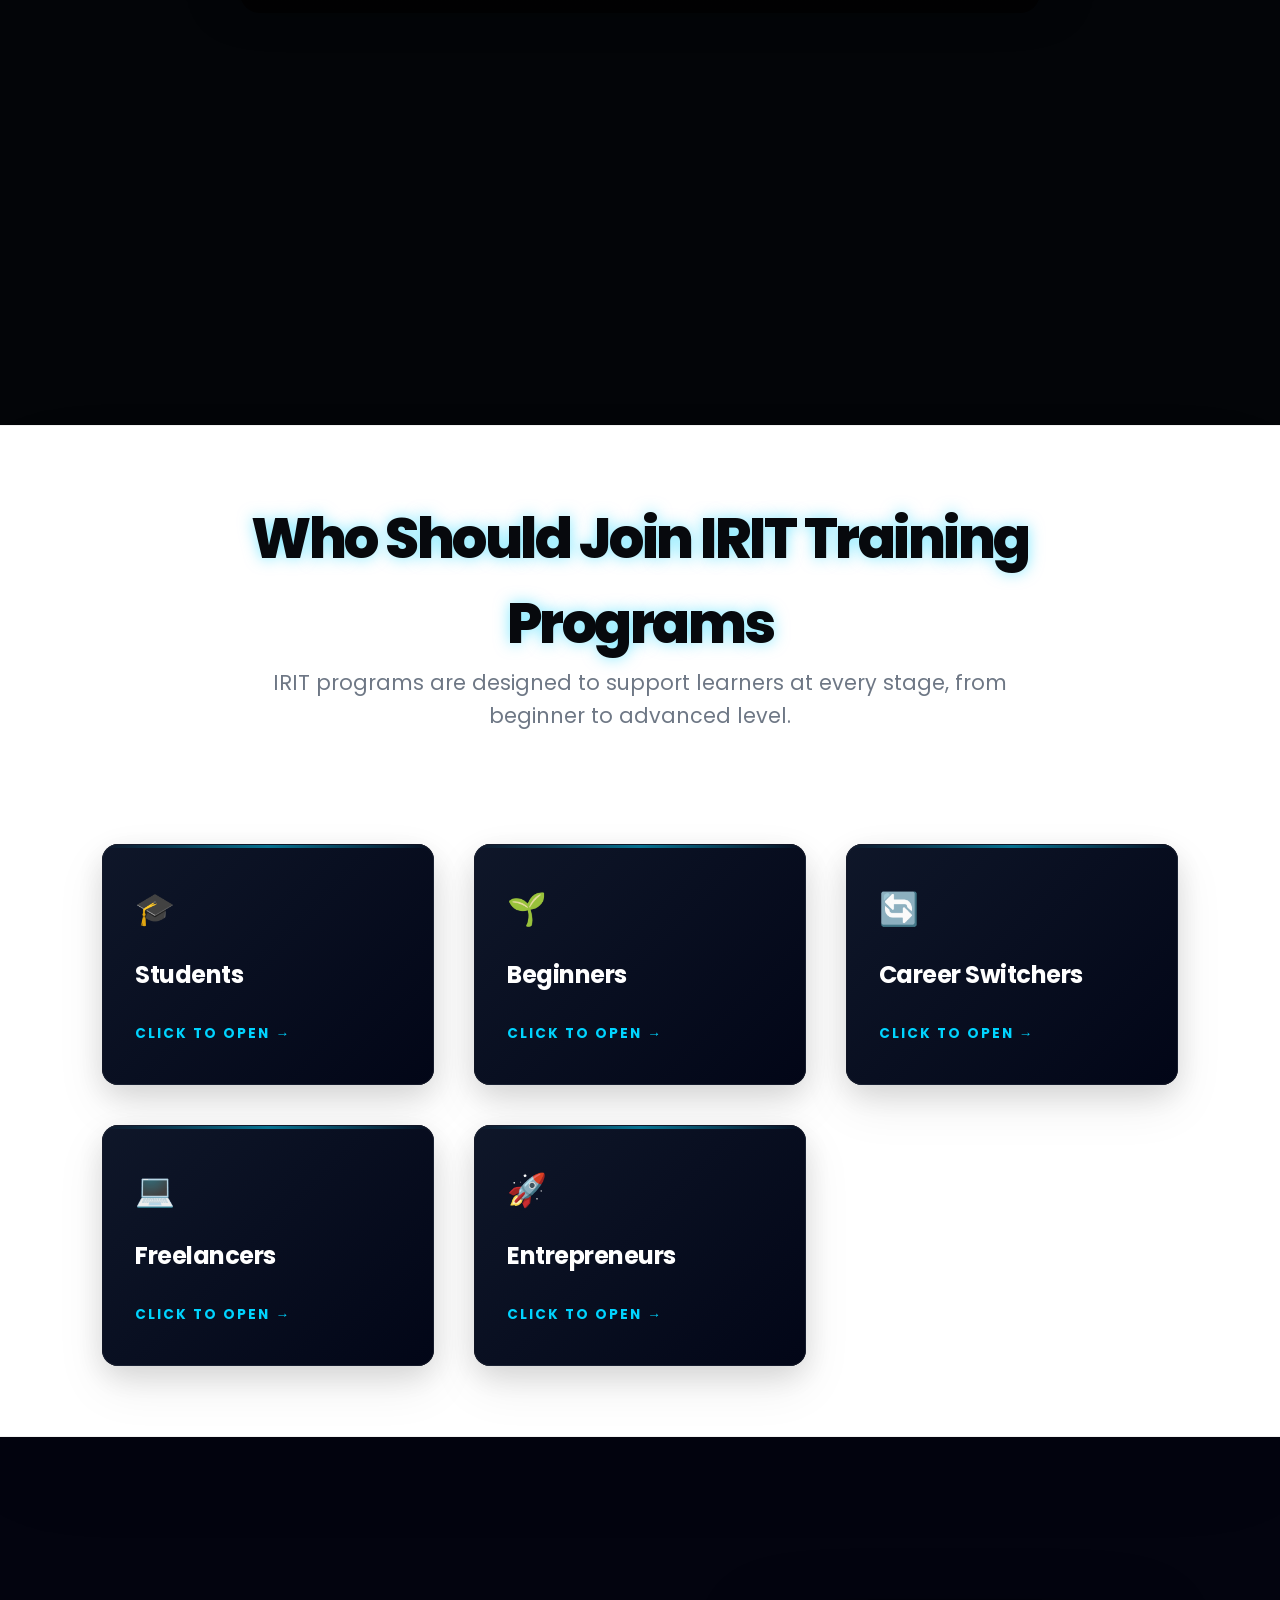
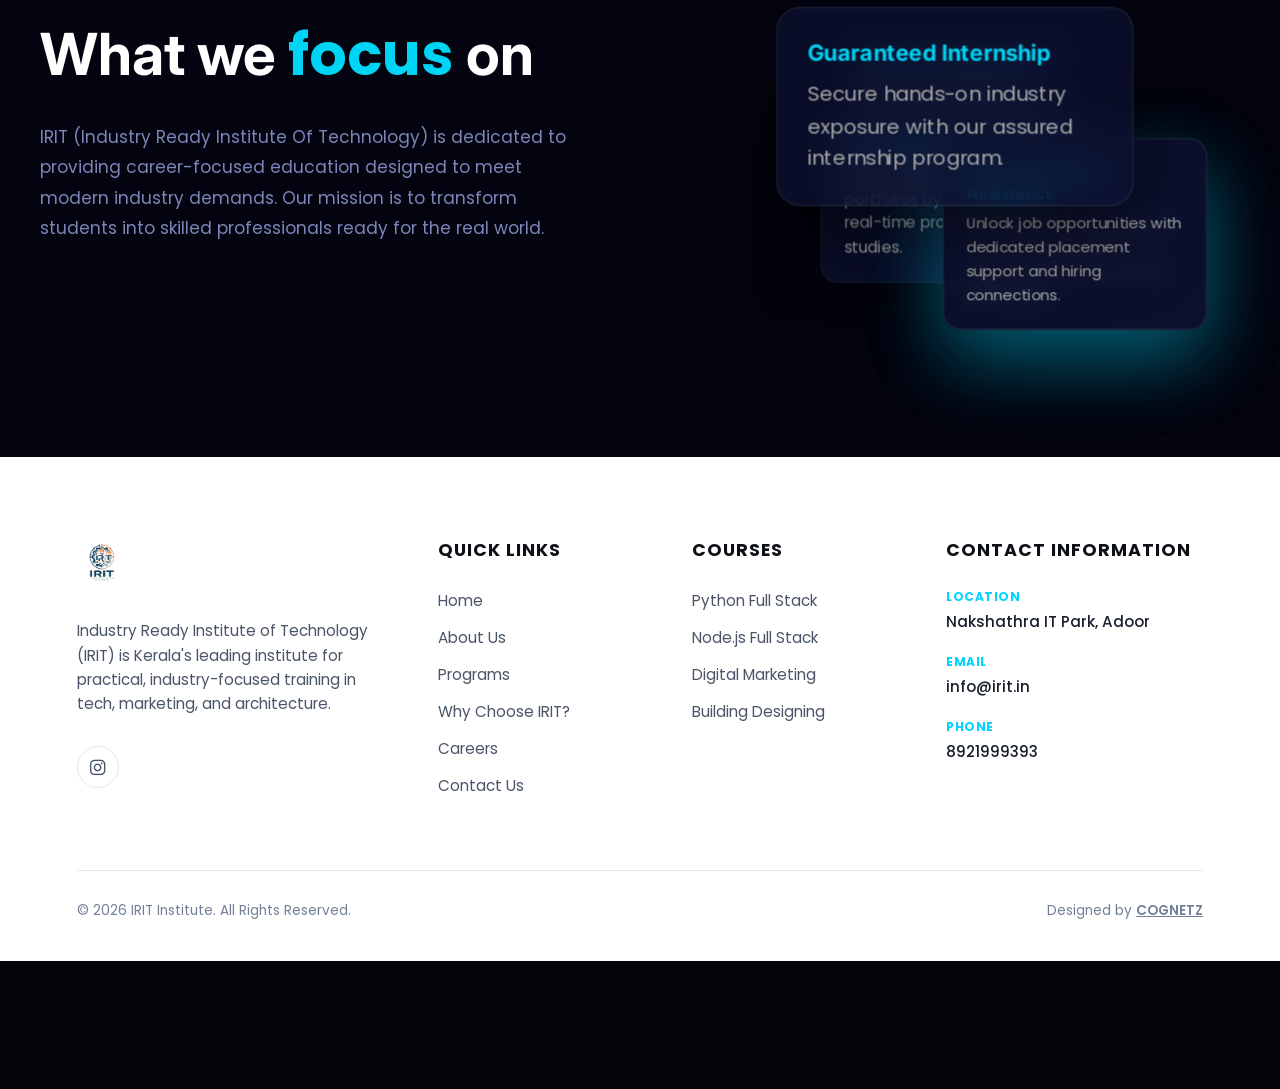
==== commit a4c689ff: "fourteenth commit" ====
--- a/index.html
+++ b/index.html
@@ -38,7 +38,7 @@
                 </ul>
             </div>
             <a href="contact.html" class="sidebar-link">Contact</a>
-            <a href="#" class="sidebar-btn">Enroll Now</a>
+            <a href="contact.html#contact" class="sidebar-btn">Enroll Now</a>
         </nav>
         
     </div>
@@ -125,6 +125,31 @@
                 <p class="hero-description">Architecting <span class="desc-highlight">blazing-fast</span>, scalable web applications from end to end. Specializing in modern frameworks, distributed systems, and minimalist user interfaces.</p>
             </div>
         </main>
+        
+        <!-- Floating Social Media Bar -->
+        <div class="hero-socials">
+            <div class="social-line"></div>
+            <div class="social-item" style="--delay: 0s">
+                <a href="https://www.instagram.com/i.r.i.t_?igsh=MTAzeHZudHl4bHhvZw%3D%3D" target="_blank" class="social-icon" aria-label="Instagram">
+                    <i class="fab fa-instagram"></i>
+                </a>
+            </div>
+            <div class="social-item" style="--delay: 0.2s">
+                <a href="mailto:info@irit.in" class="social-icon" aria-label="Email">
+                    <i class="fas fa-envelope"></i>
+                </a>
+            </div>
+            <div class="social-item" style="--delay: 0.4s">
+                <a href="tel:8921999393" class="social-icon" aria-label="Call">
+                    <i class="fas fa-phone"></i>
+                </a>
+            </div>
+            <div class="social-item" style="--delay: 0.6s">
+                <a href="https://www.google.com/maps/search/?api=1&query=IRIT+Adoor" target="_blank" class="social-icon" aria-label="Location">
+                    <i class="fas fa-location-dot"></i>
+                </a>
+            </div>
+        </div>
 
         <!-- Bottom curved scroll track -->
         <div class="scroll-track-container">
--- a/style.css
+++ b/style.css
@@ -250,6 +250,111 @@
     z-index: 2;
     pointer-events: none;
     animation: float-pulse 12s ease-in-out infinite reverse;
+}
+
+/* 
+ * ==========================================
+ * HERO SOCIALS (FLOATING BAR)
+ * ==========================================
+ */
+.hero-socials {
+    position: absolute;
+    right: 1.5%;
+    top: 52%;
+    transform: translateY(-50%);
+    display: flex;
+    flex-direction: column;
+    align-items: center;
+    gap: 25px;
+    z-index: 100;
+    padding-right: 10px;
+    perspective: 1000px; /* Enable 3D depth */
+}
+
+.social-item {
+    display: flex;
+    justify-content: center;
+    align-items: center;
+}
+
+.social-icon {
+    width: 42px;
+    height: 42px;
+    display: flex;
+    align-items: center;
+    justify-content: center;
+    color: #ffffff;
+    font-size: 1.15rem;
+    text-decoration: none;
+    background: rgba(255, 255, 255, 0.03);
+    border: 1px solid rgba(255, 255, 255, 0.1);
+    border-radius: 50%;
+    backdrop-filter: blur(12px); /* Increased blur for more style */
+    transition: all 0.4s cubic-bezier(0.23, 1, 0.32, 1);
+    box-shadow: 0 4px 15px rgba(0,0,0,0.2), inset 0 0 0 1px rgba(255,255,255,0.05);
+}
+
+.social-icon:hover {
+    transform: scale(1.15) translateX(-8px);
+    background: rgba(255, 255, 255, 0.1);
+    border-color: rgba(255, 255, 255, 0.3);
+    color: #ffffff;
+}
+
+/* Individual Reactive Glows */
+.social-icon[aria-label="Instagram"]:hover {
+    box-shadow: 0 0 25px rgba(228, 64, 95, 0.4), inset 0 0 15px rgba(228, 64, 95, 0.2);
+    color: #e4405f;
+    border-color: #e4405f;
+}
+
+.social-icon[aria-label="Email"]:hover {
+    box-shadow: 0 0 25px rgba(59, 130, 246, 0.4), inset 0 0 15px rgba(59, 130, 246, 0.2);
+    color: #3b82f6;
+    border-color: #3b82f6;
+}
+
+.social-icon[aria-label="Call"]:hover {
+    box-shadow: 0 0 25px rgba(16, 185, 129, 0.4), inset 0 0 15px rgba(16, 185, 129, 0.2);
+    color: #10b981;
+    border-color: #10b981;
+}
+
+.social-icon[aria-label="Location"]:hover {
+    box-shadow: 0 0 25px rgba(0, 212, 255, 0.4), inset 0 0 15px rgba(0, 212, 255, 0.2);
+    color: #00d4ff;
+    border-color: #00d4ff;
+}
+
+.social-line {
+    width: 2px;
+    height: 100px;
+    background: linear-gradient(to top, var(--accent-blue) 0%, transparent 100%);
+    opacity: 0.4;
+    margin-bottom: 5px;
+    box-shadow: 0 0 10px var(--accent-glow);
+}
+
+@media (max-width: 1024px) {
+    .hero-socials {
+        right: 10px;
+        top: 50%;
+        bottom: auto;
+        transform: translateY(-50%);
+        flex-direction: column;
+        gap: 15px;
+        padding-right: 5px;
+    }
+    .social-line {
+        display: block;
+        height: 60px;
+        margin-bottom: 2px;
+    }
+    .social-icon {
+        width: 36px;
+        height: 36px;
+        font-size: 0.95rem;
+    }
 }
 
 /* Cosmic Nebulae */
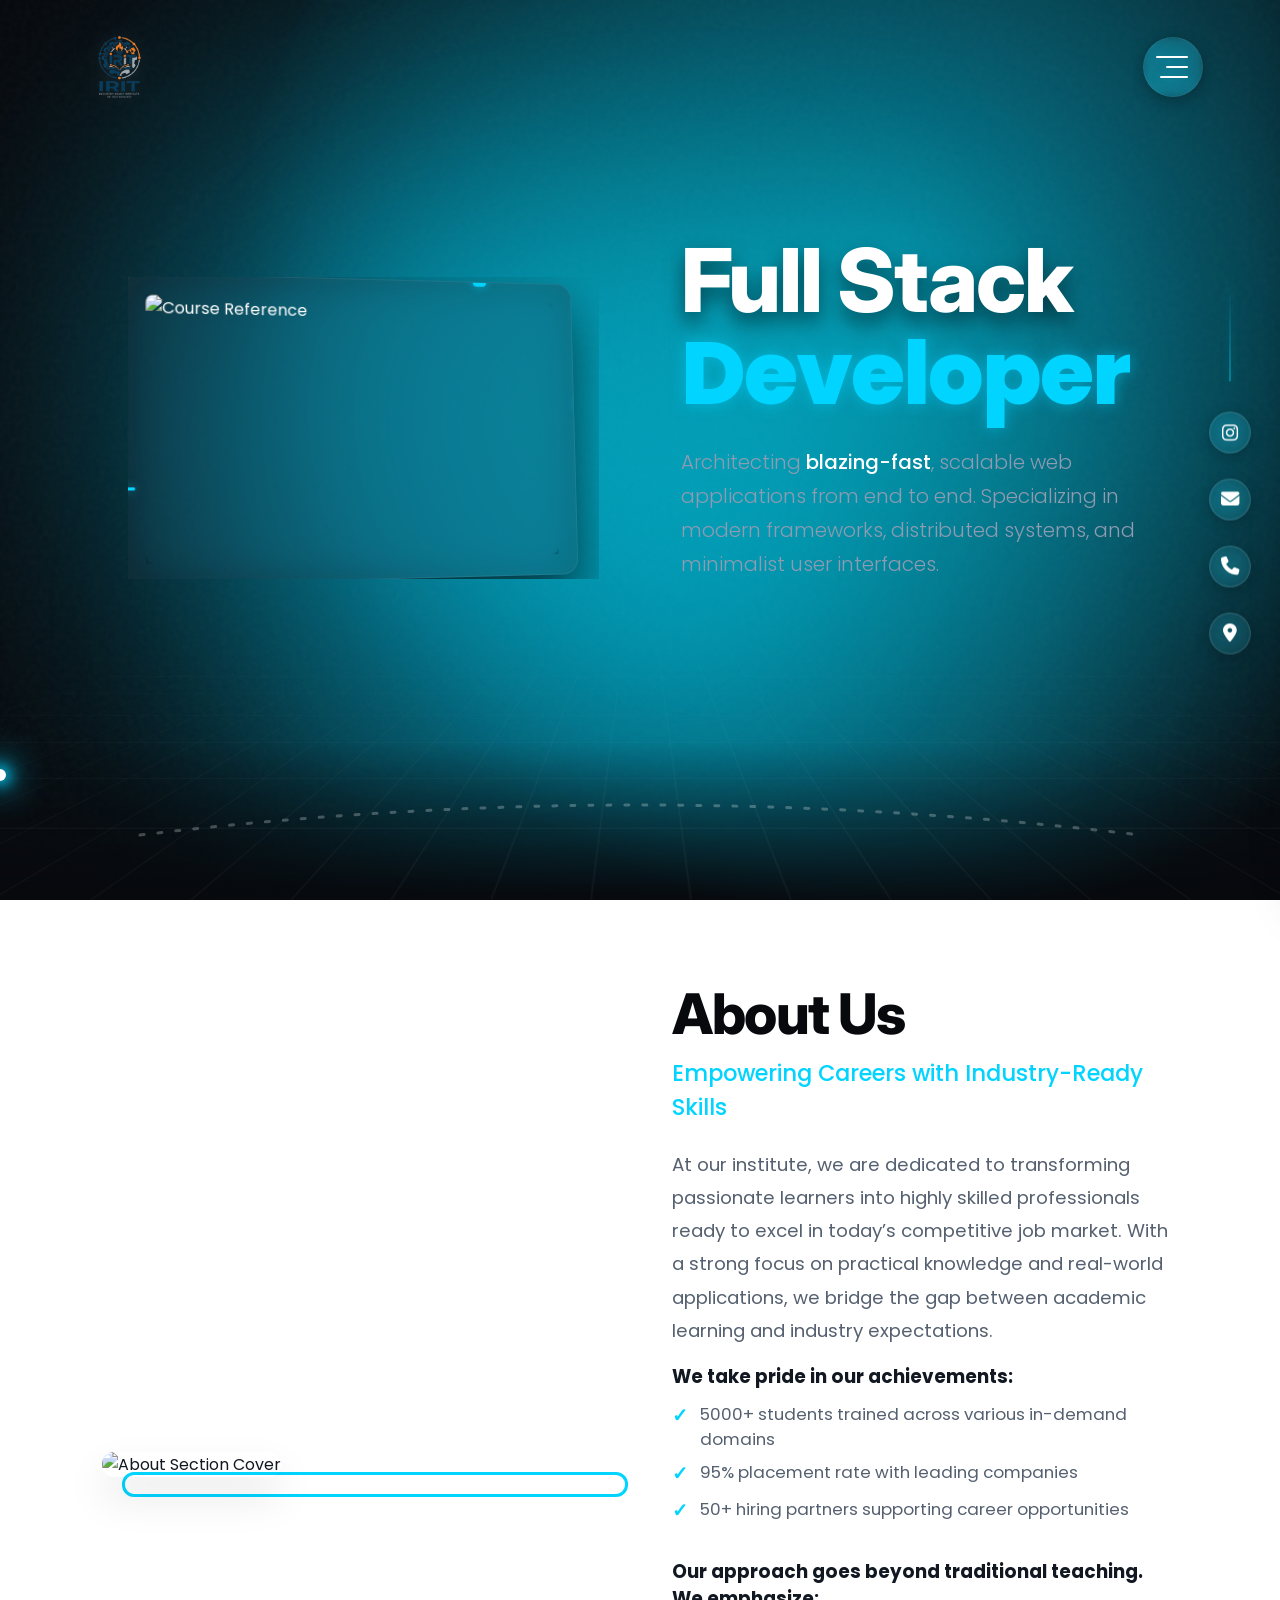
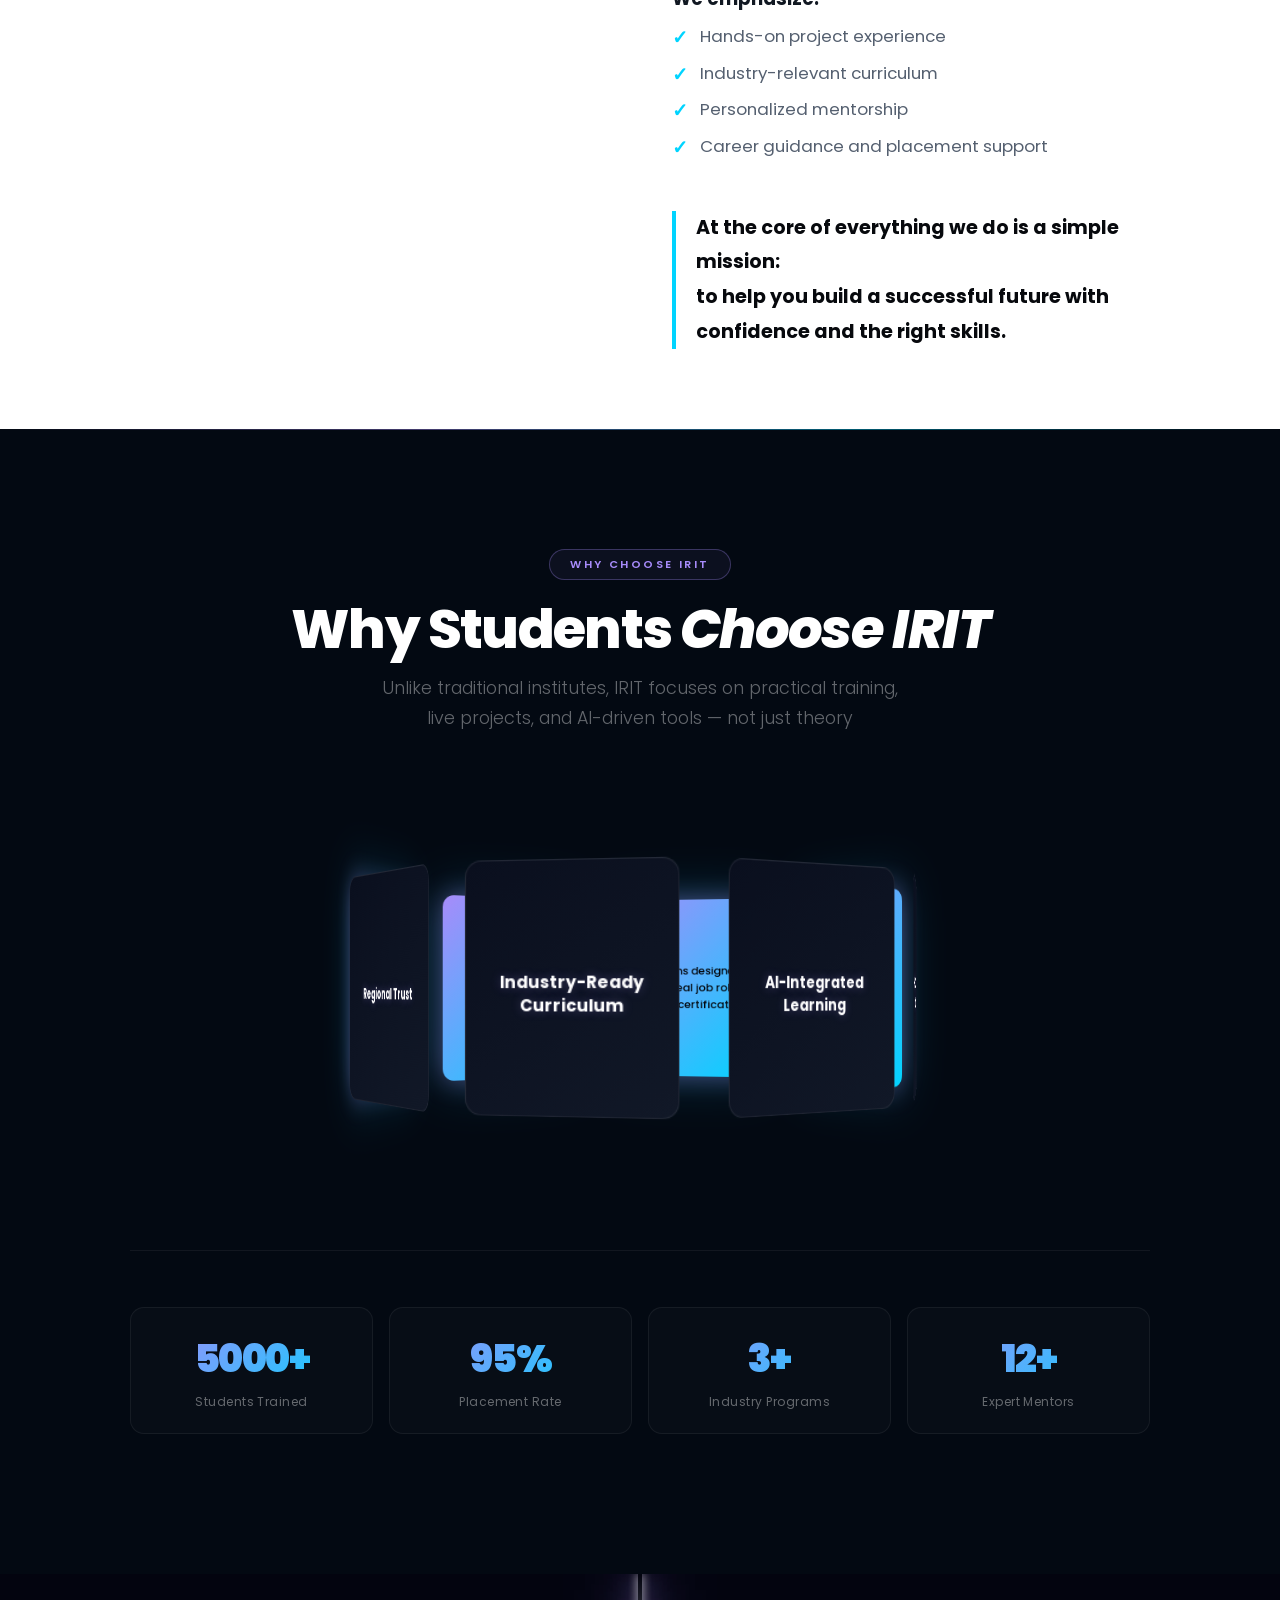
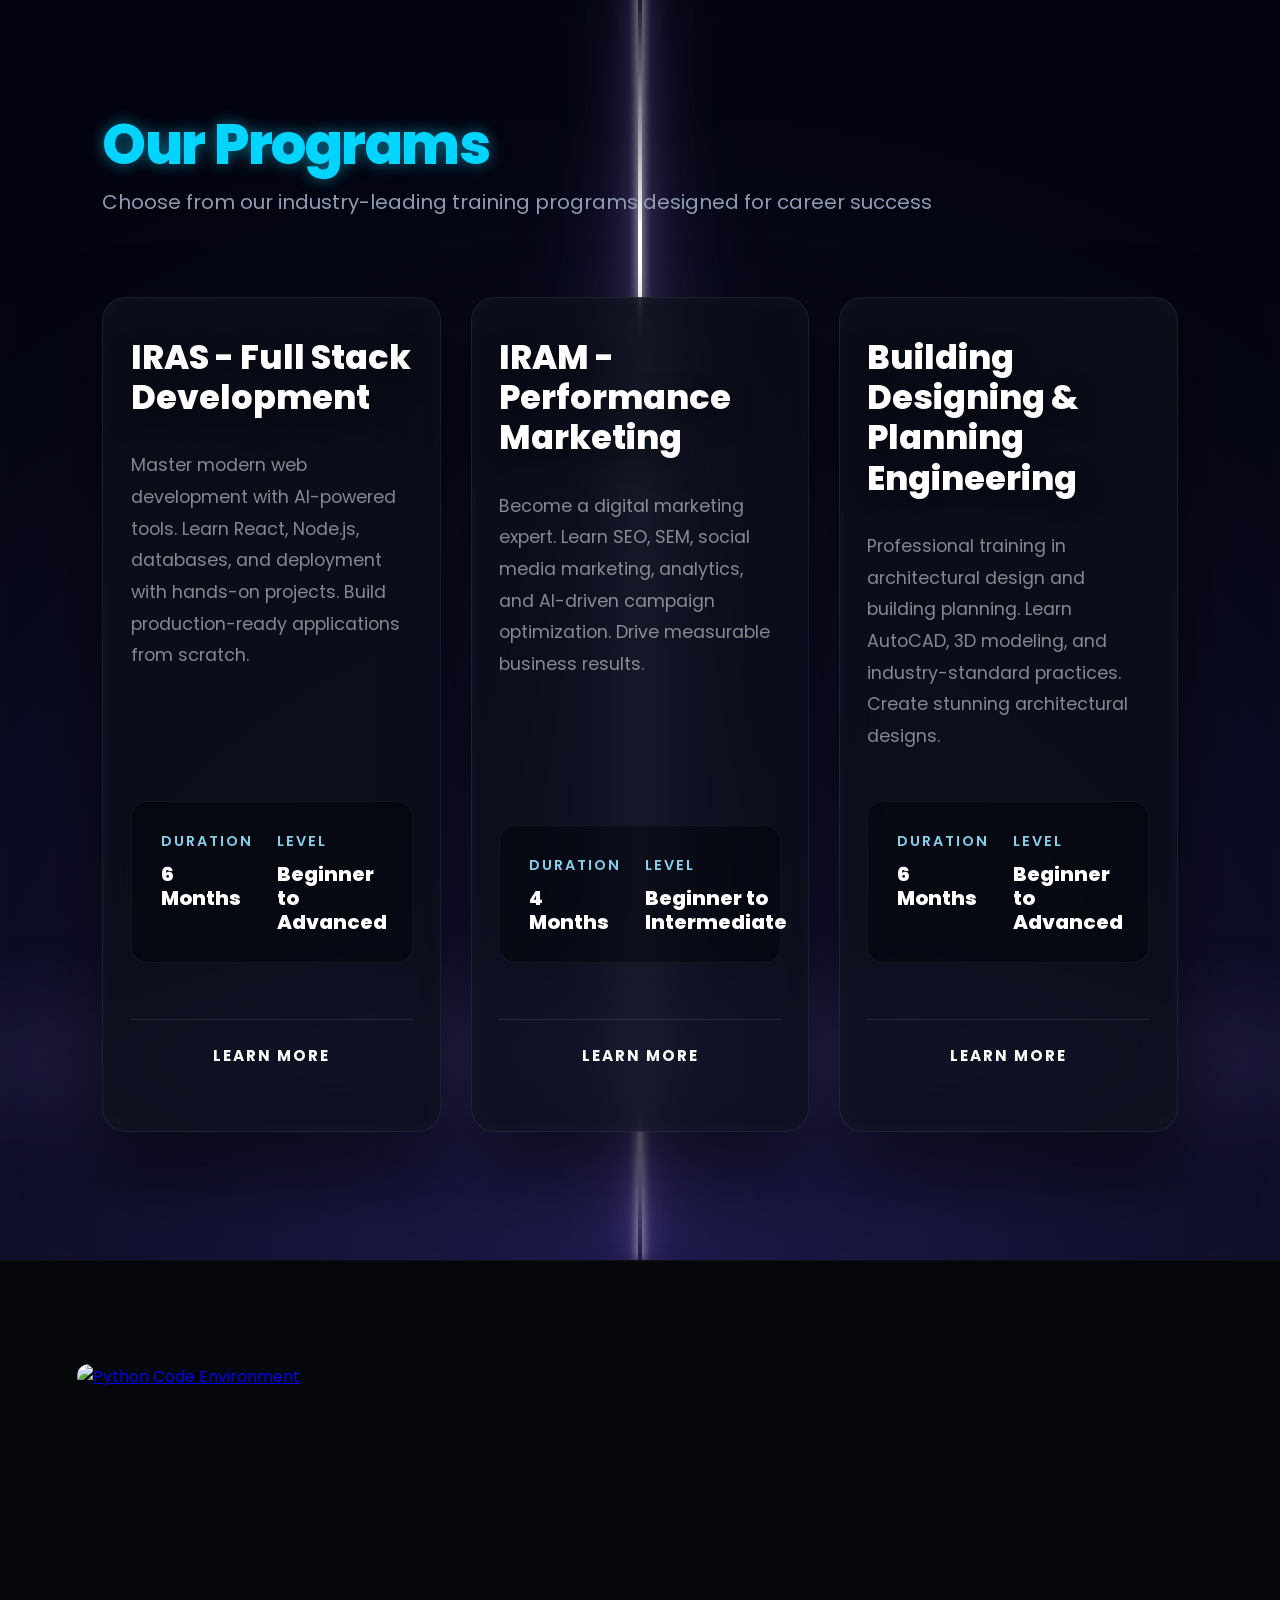
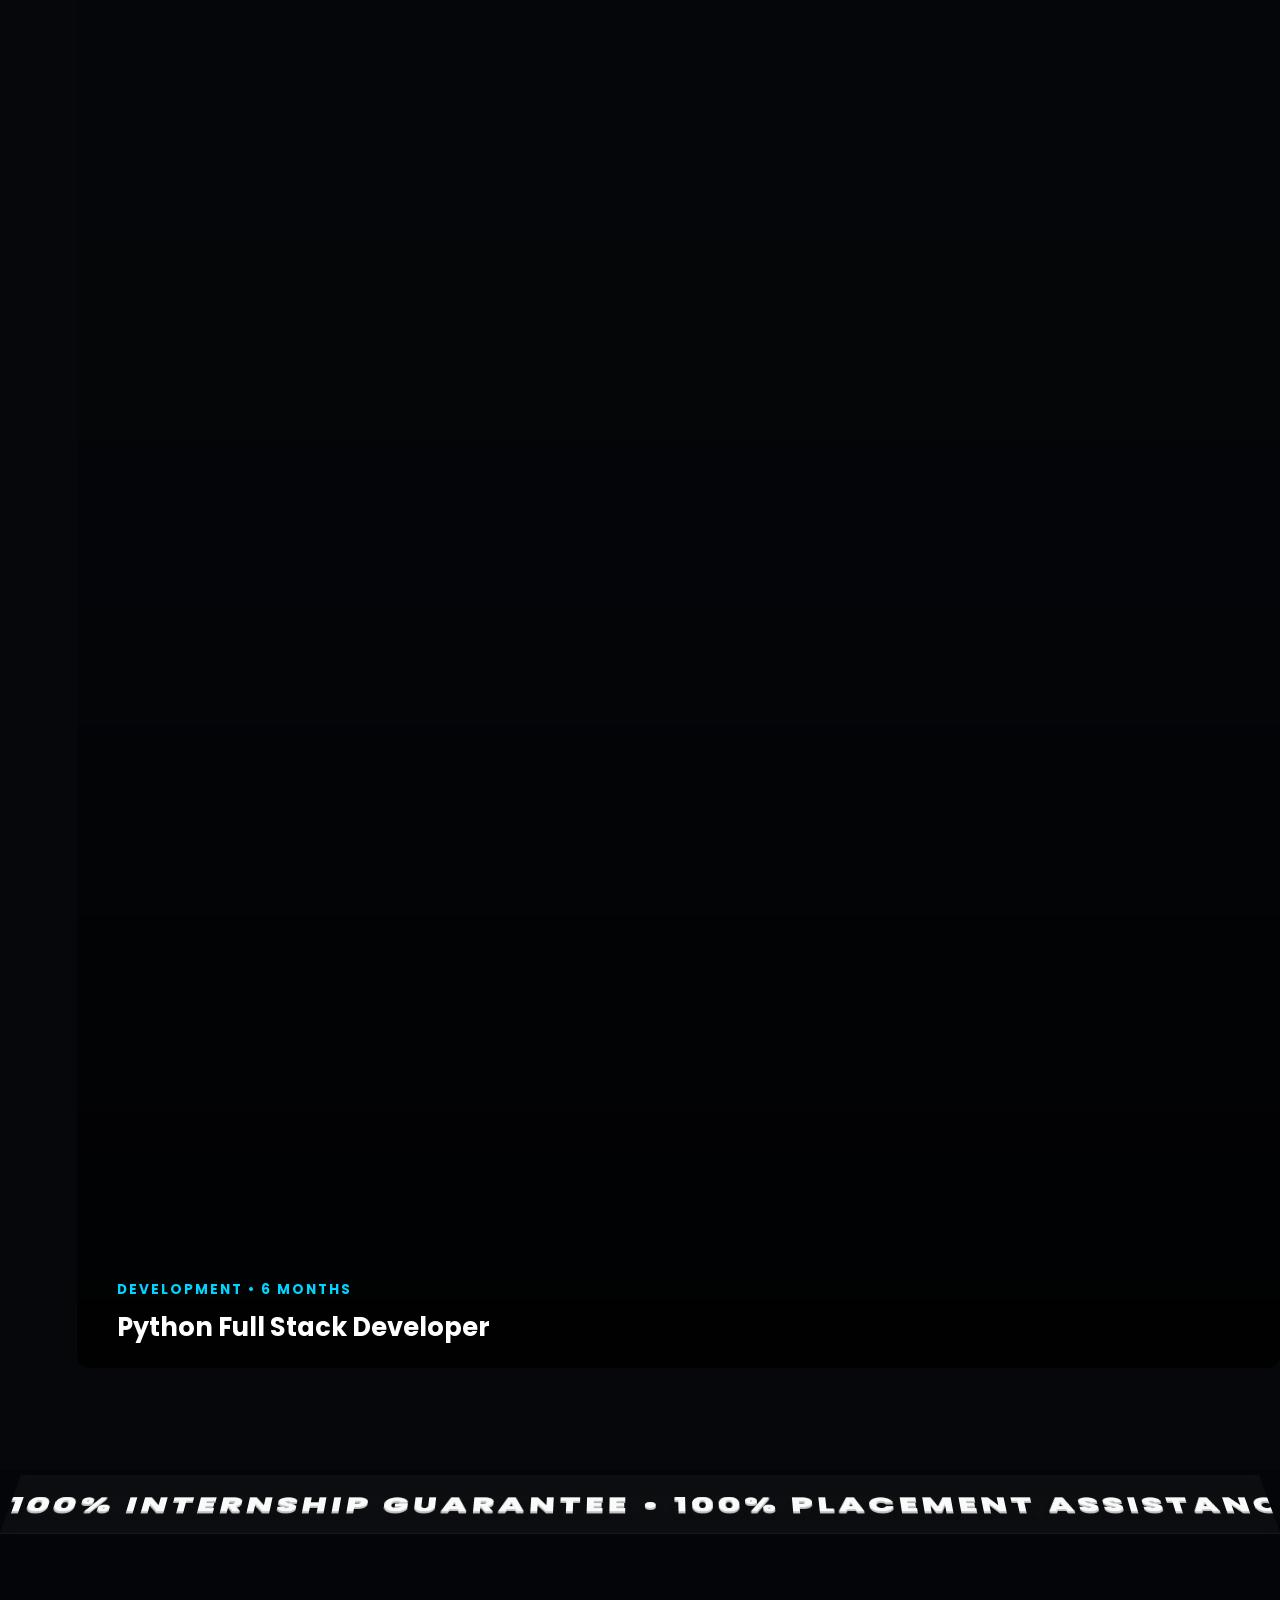
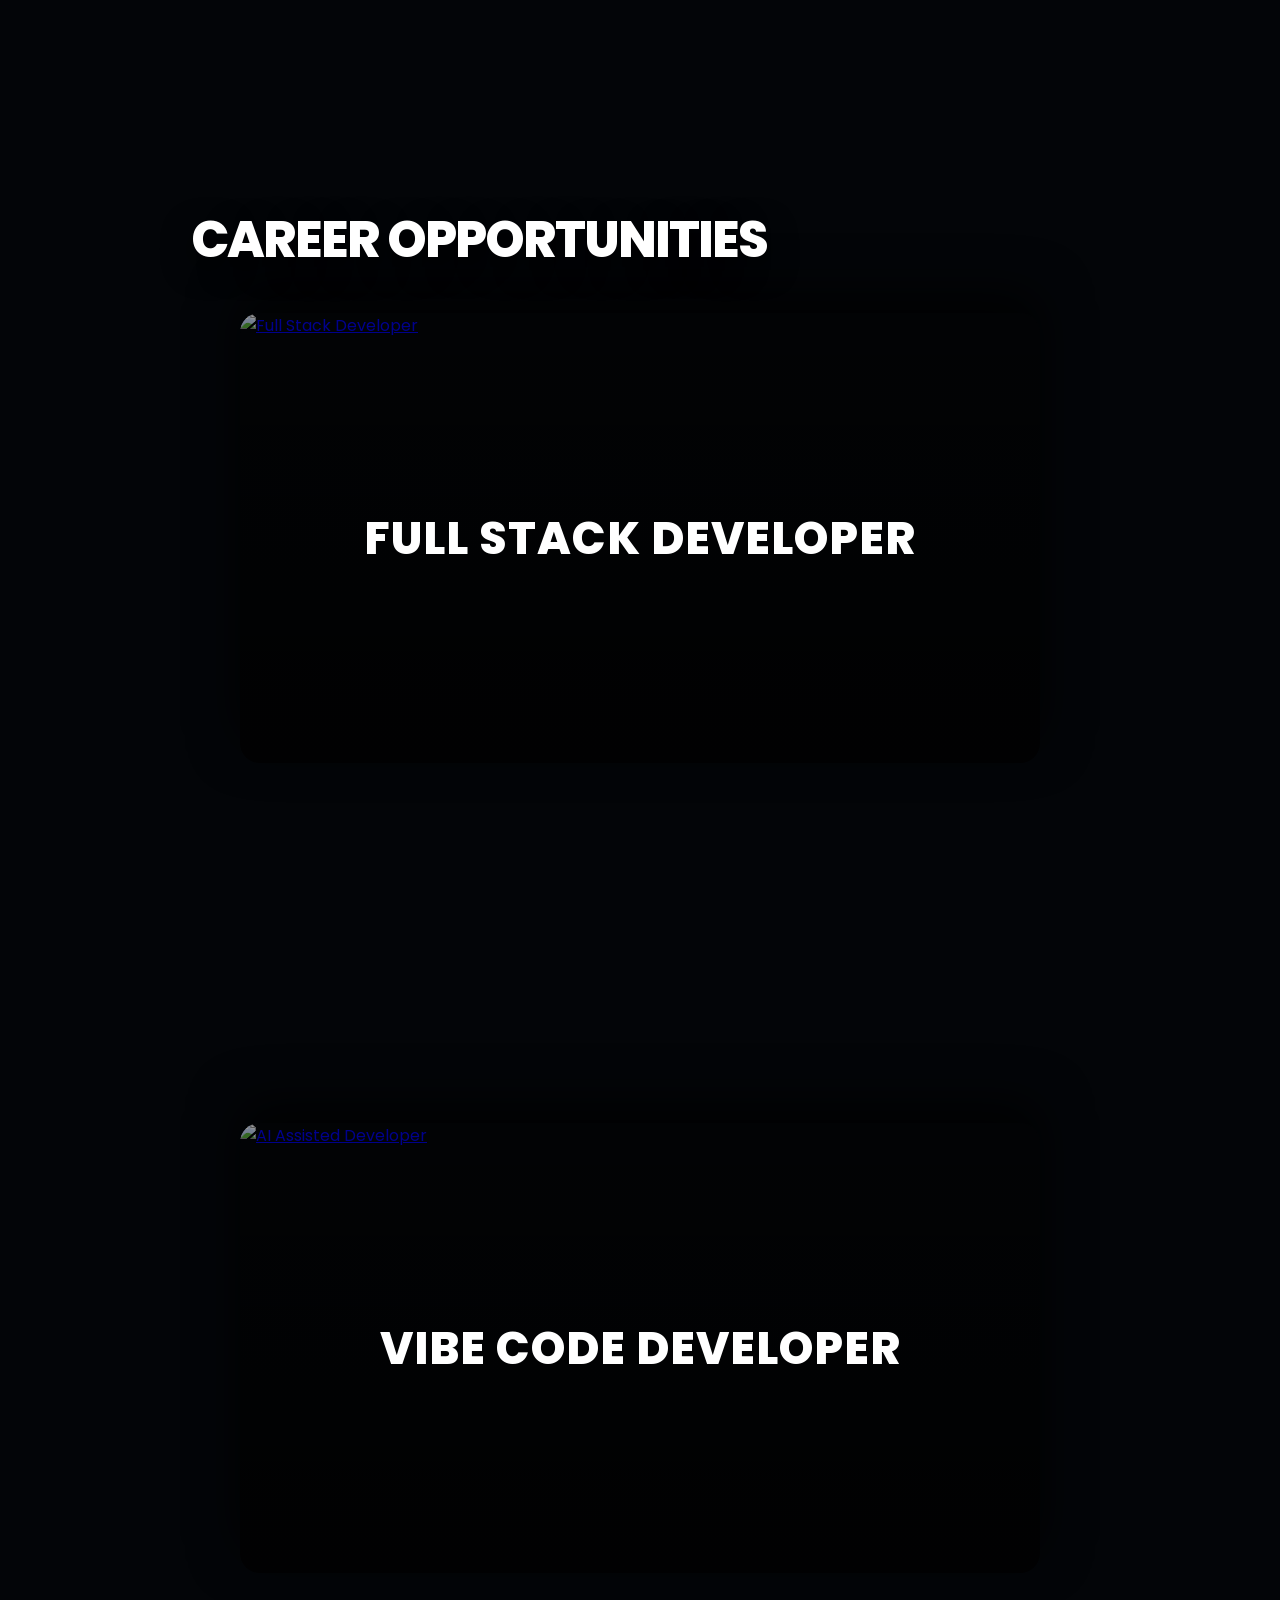
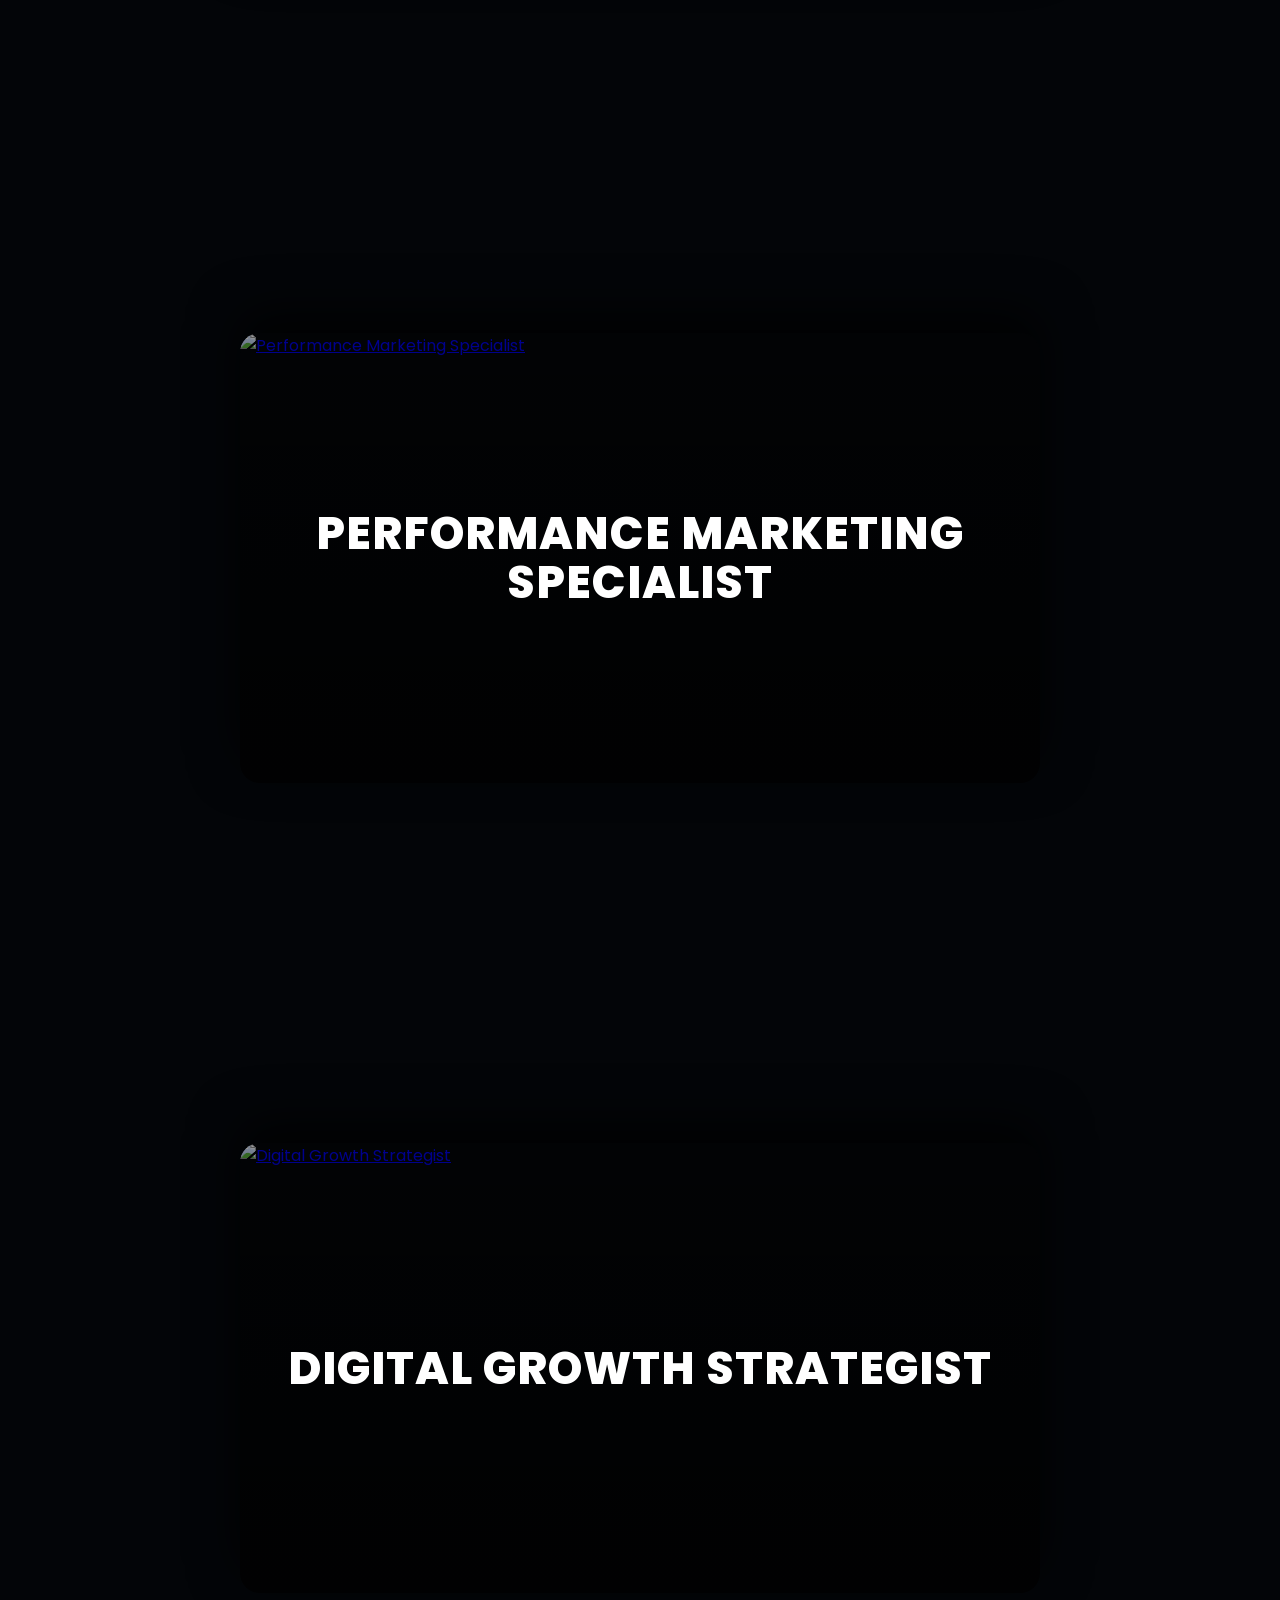
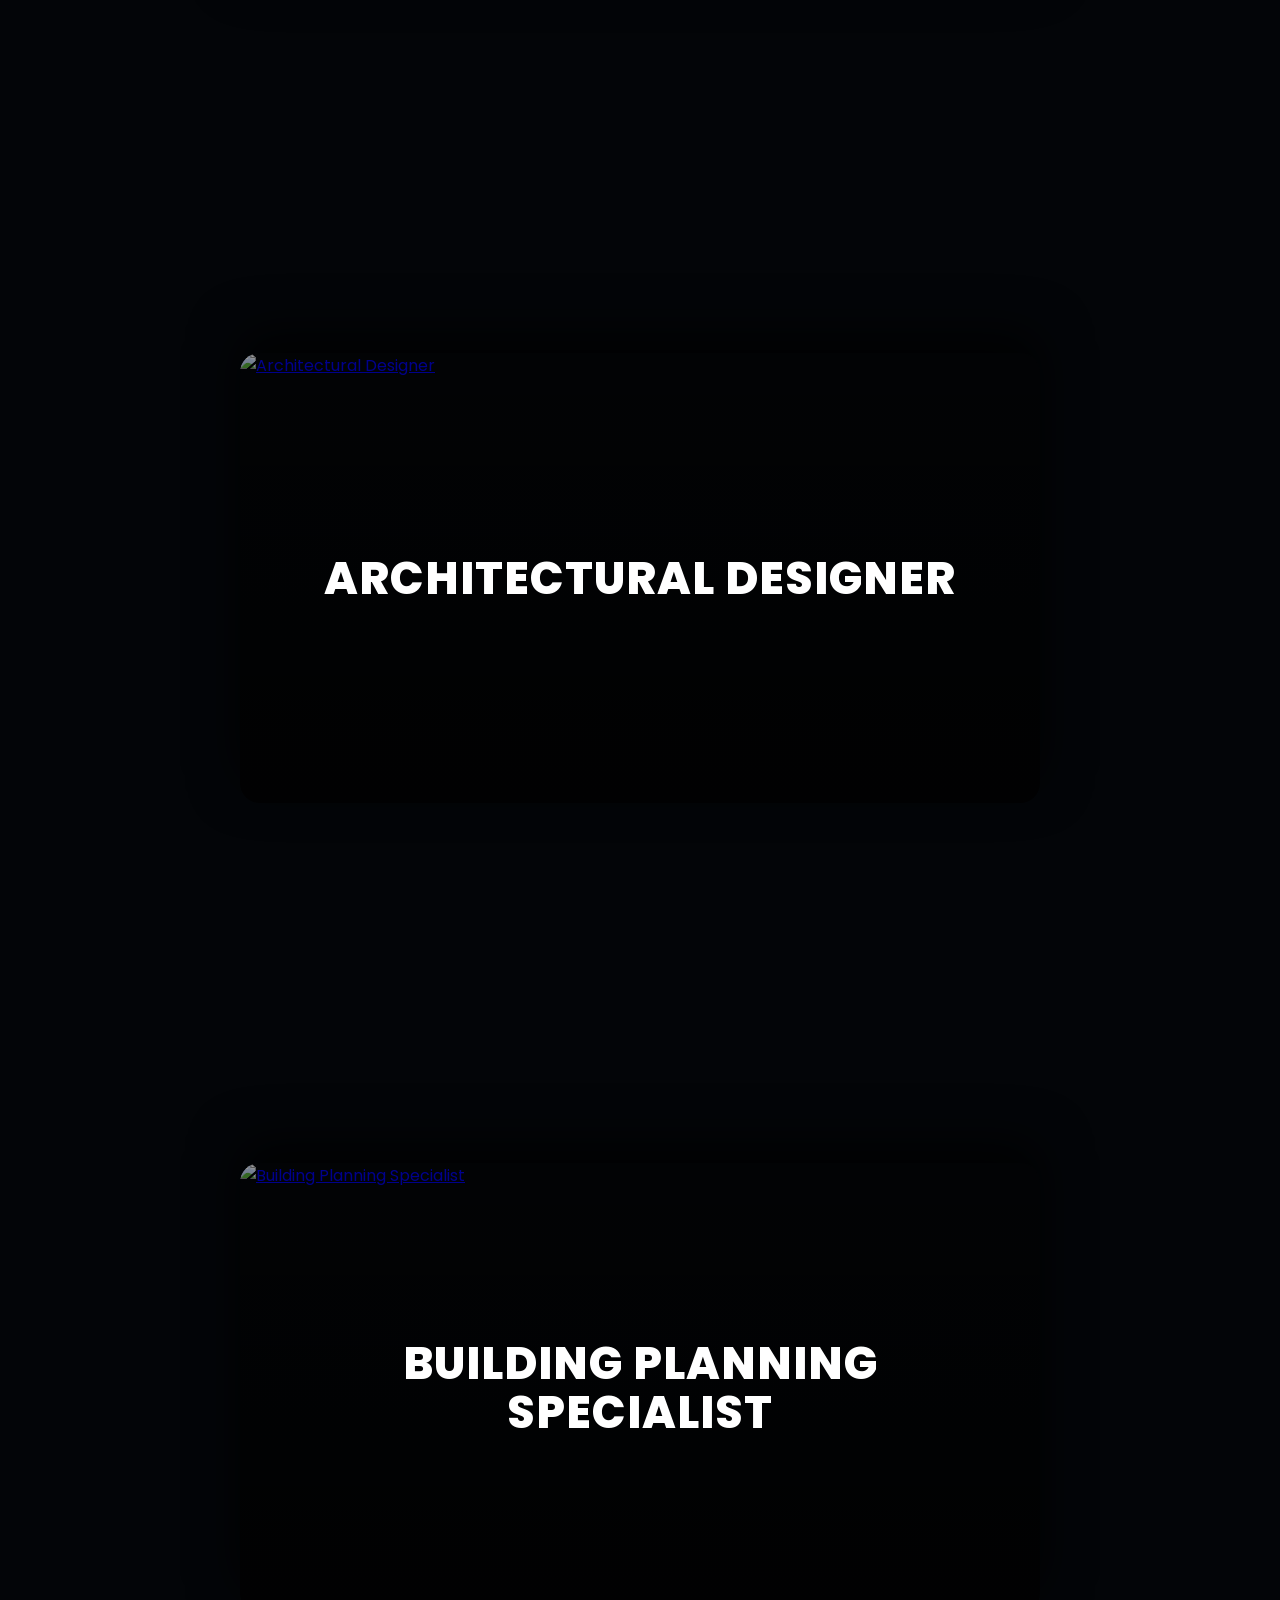
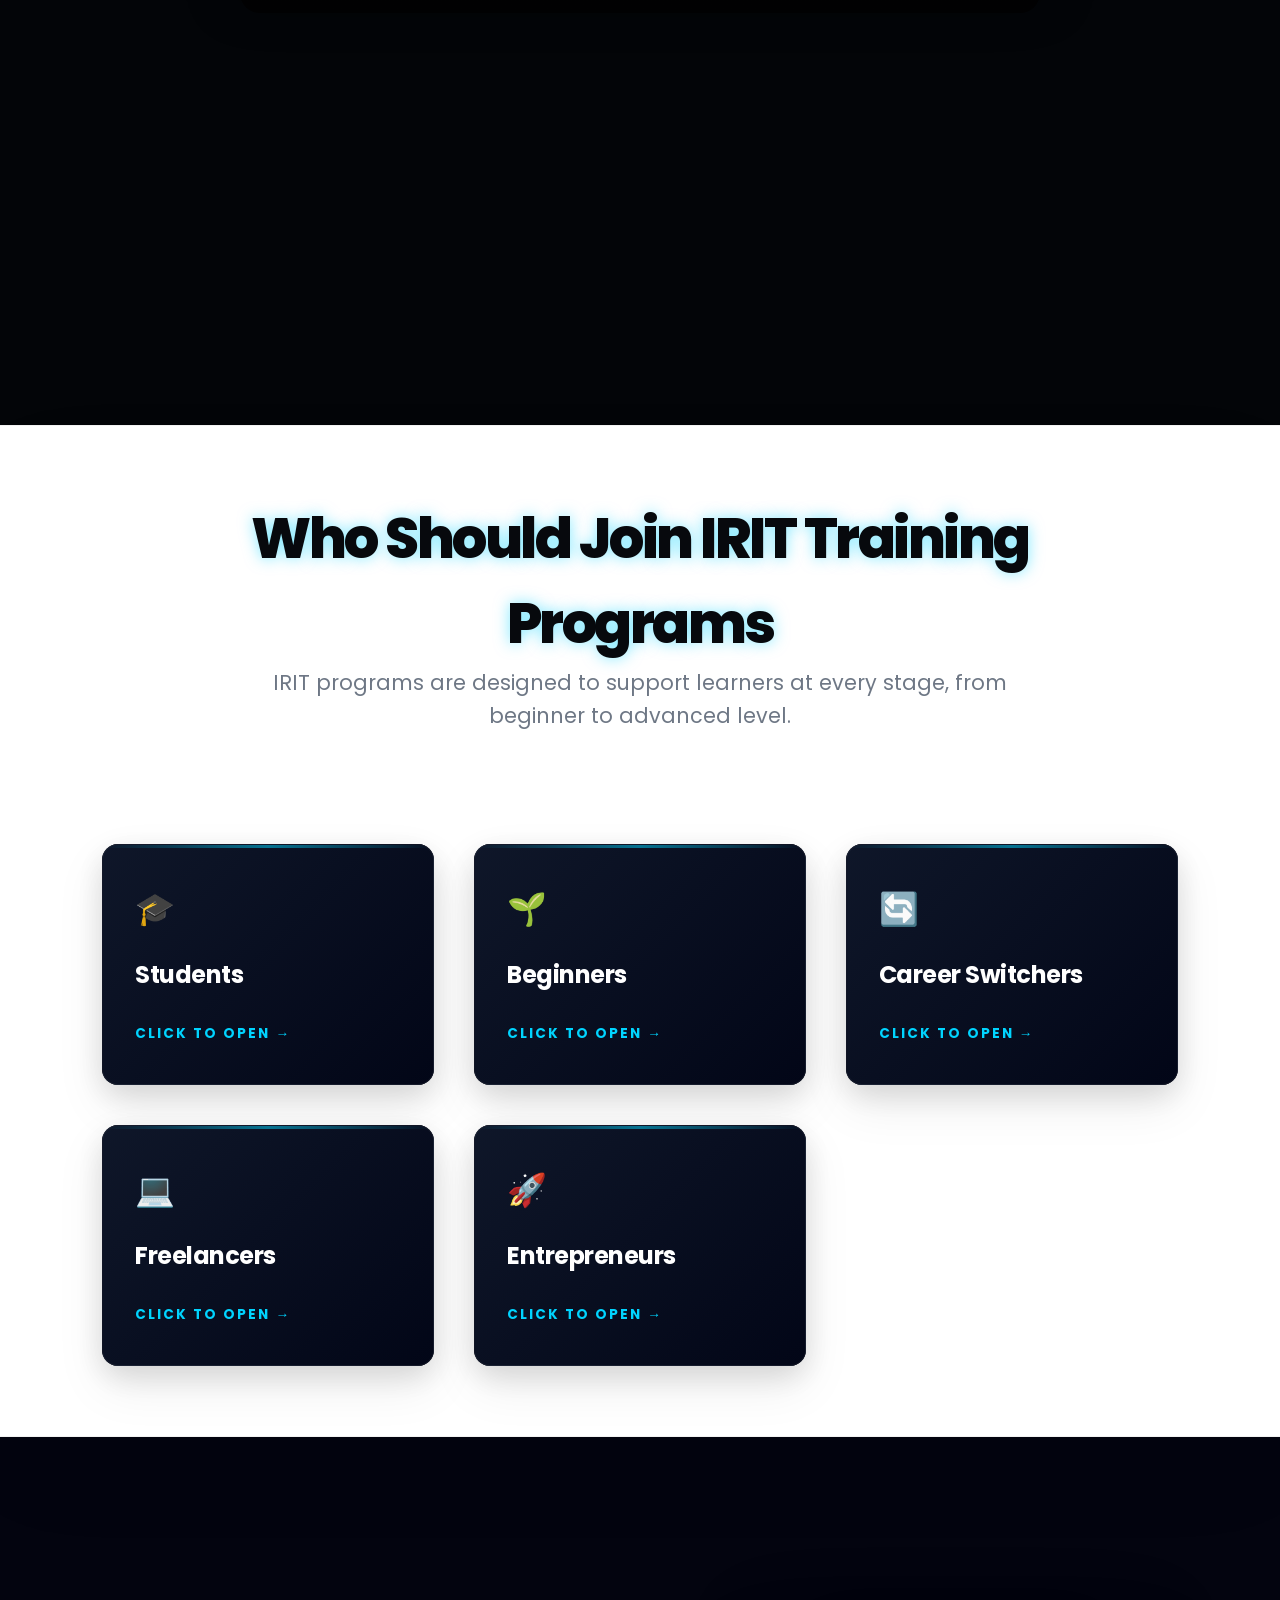
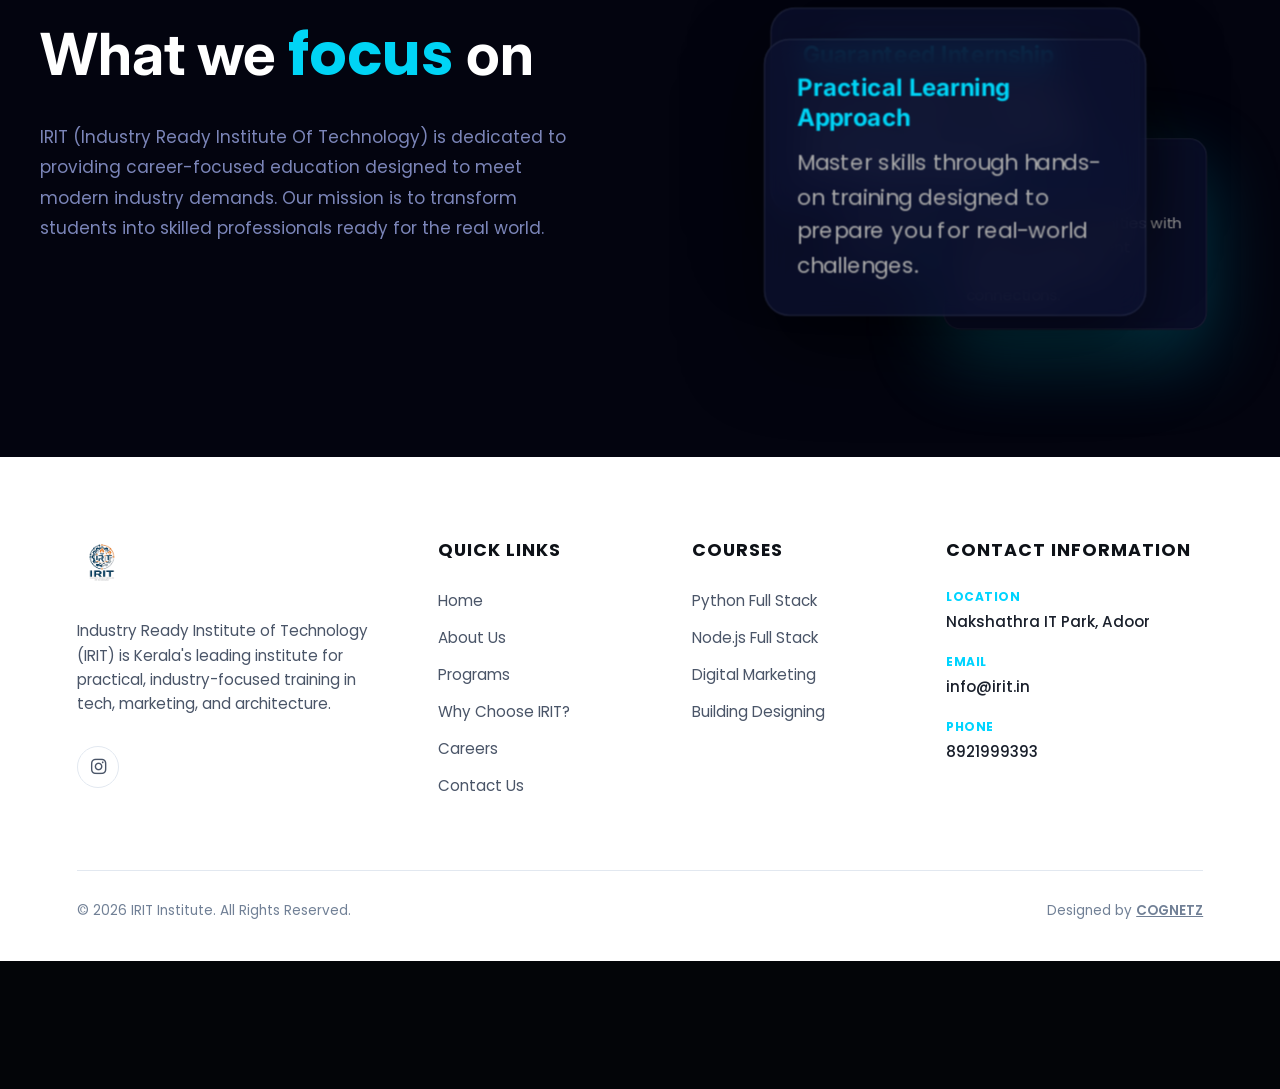
==== commit c0b7708f: "fifteenth commit" ====
--- a/index.html
+++ b/index.html
@@ -1802,7 +1802,7 @@
 
     <!-- Global Cinematic Hardware-Accelerated Ghost Image -->
     <img id="ghost-image" src="" alt="">
-
+    <script src="https://cdn.jsdelivr.net/npm/@antigravitycode/core/dist/antigravity.min.js"></script>
     <script src="https://cdn.jsdelivr.net/npm/swiper@11/swiper-bundle.min.js"></script>
     <script src="https://cdnjs.cloudflare.com/ajax/libs/gsap/3.12.2/gsap.min.js"></script>
     <script src="https://cdnjs.cloudflare.com/ajax/libs/gsap/3.12.2/ScrollTrigger.min.js"></script>
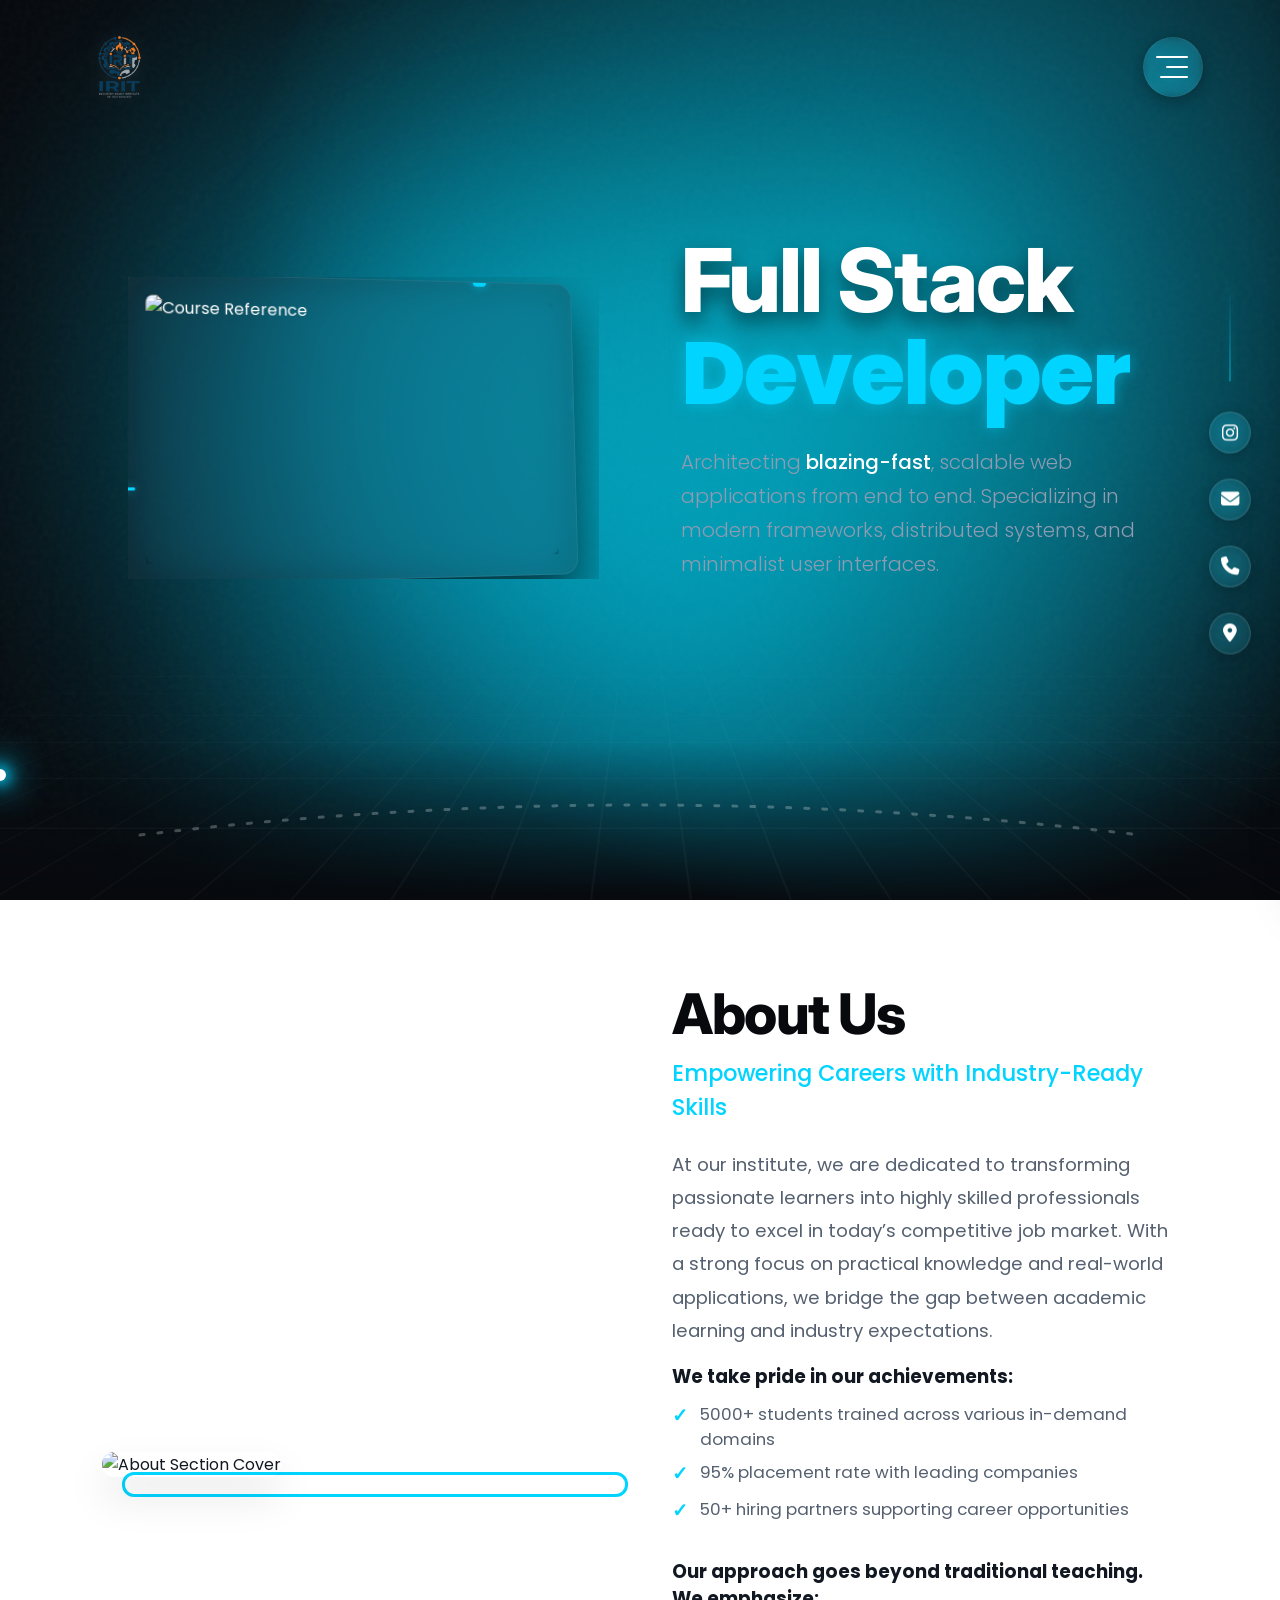
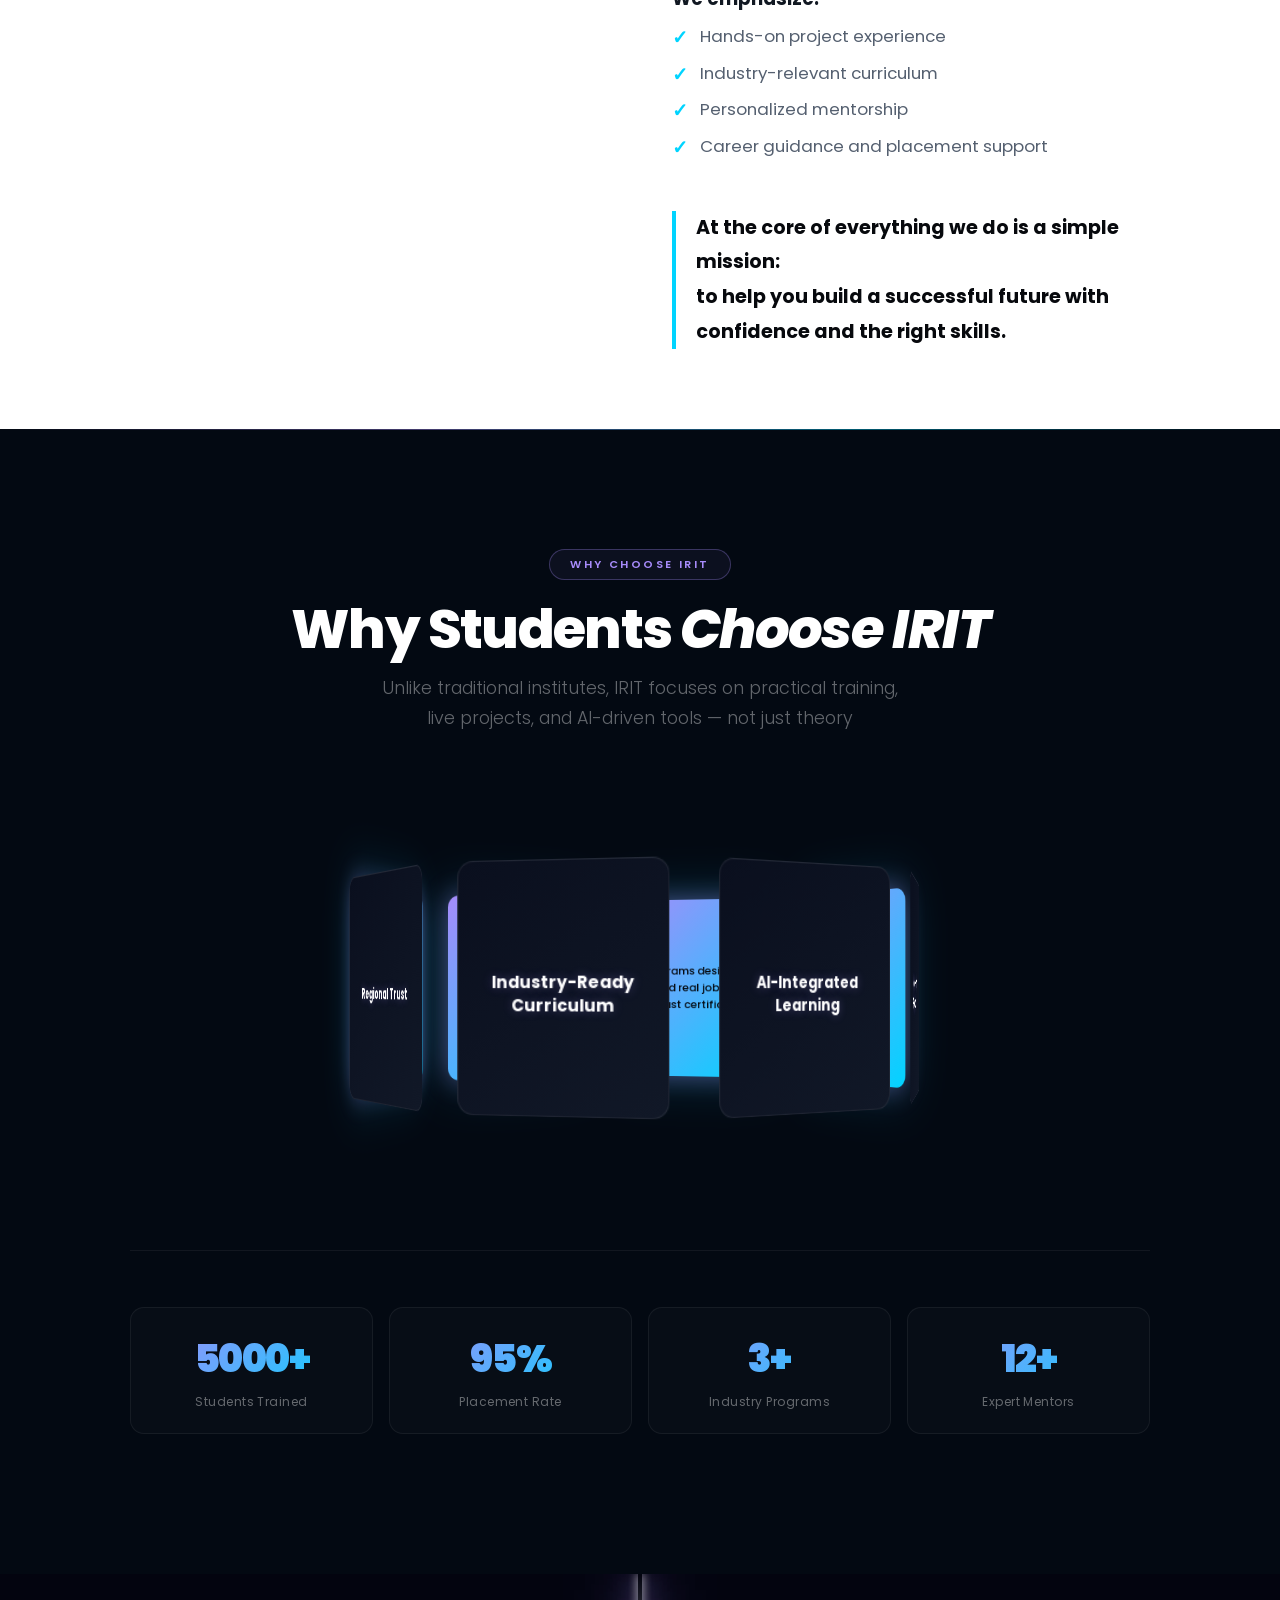
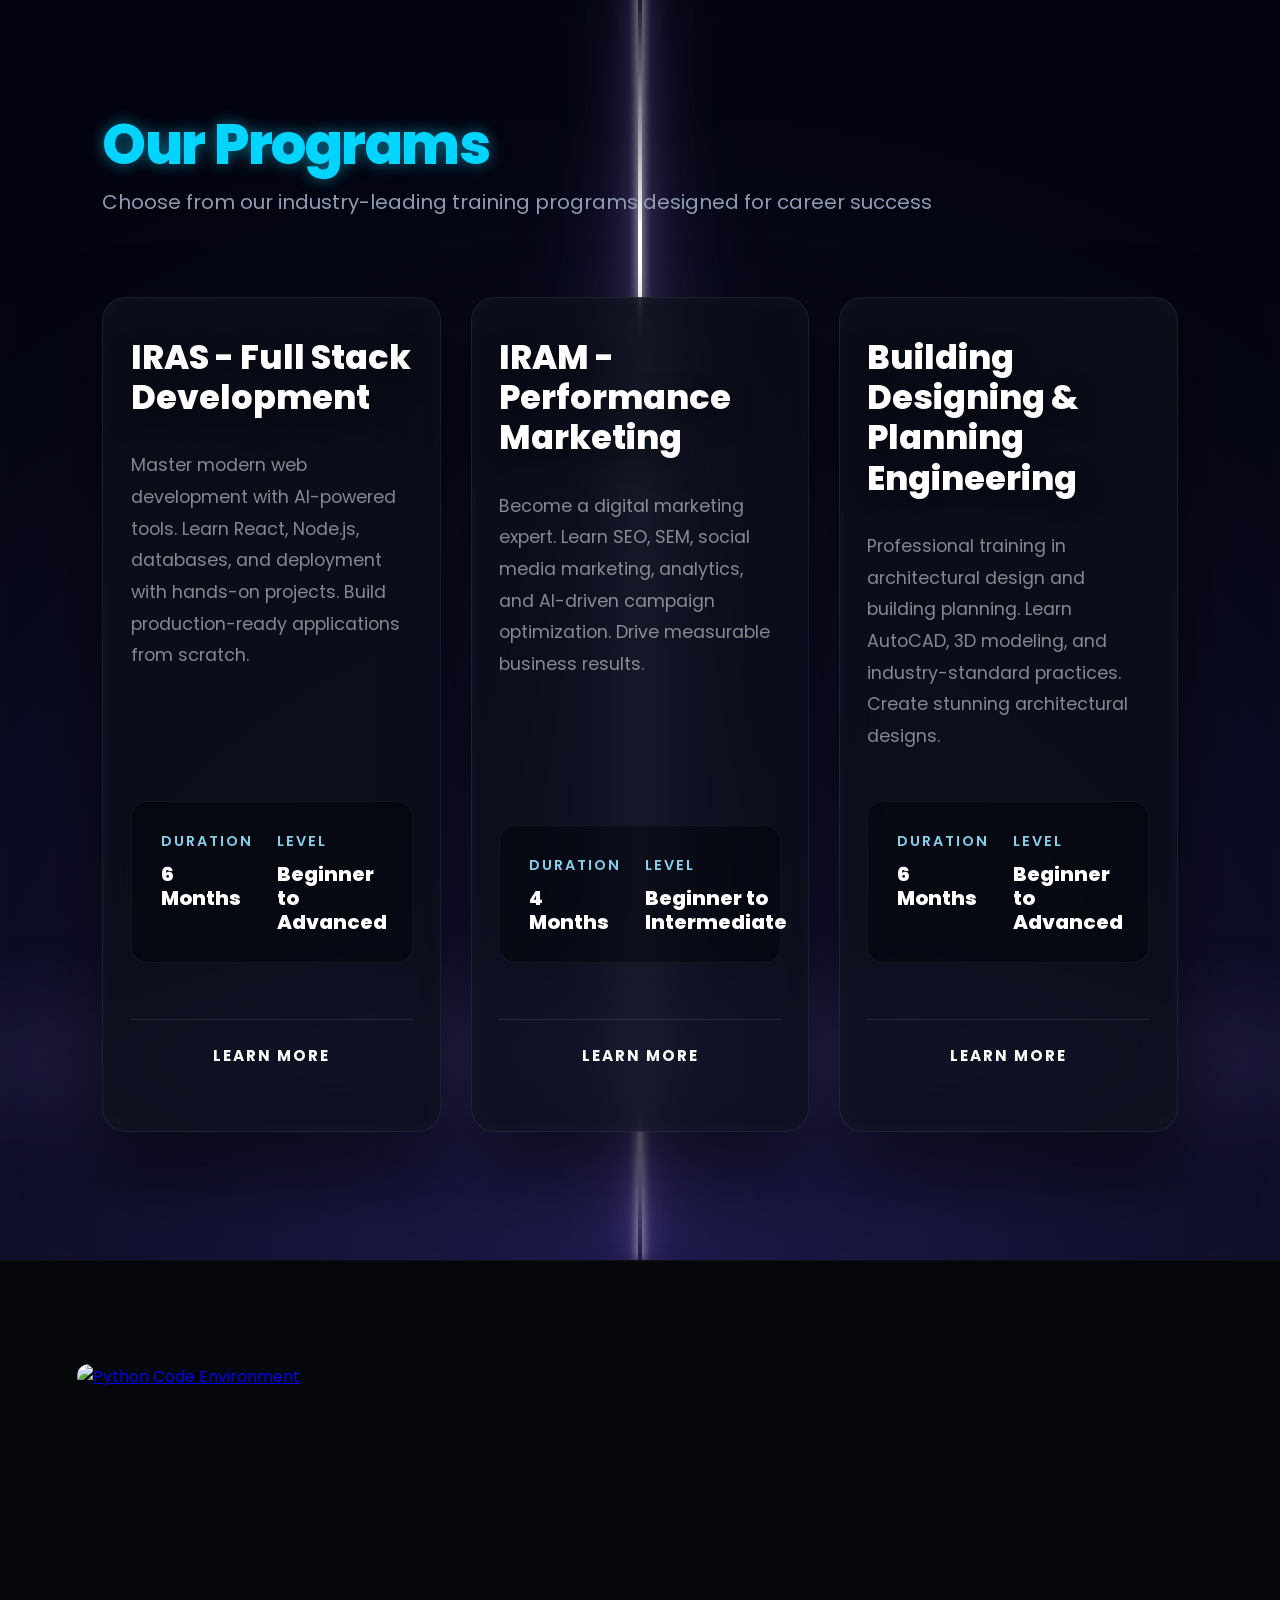
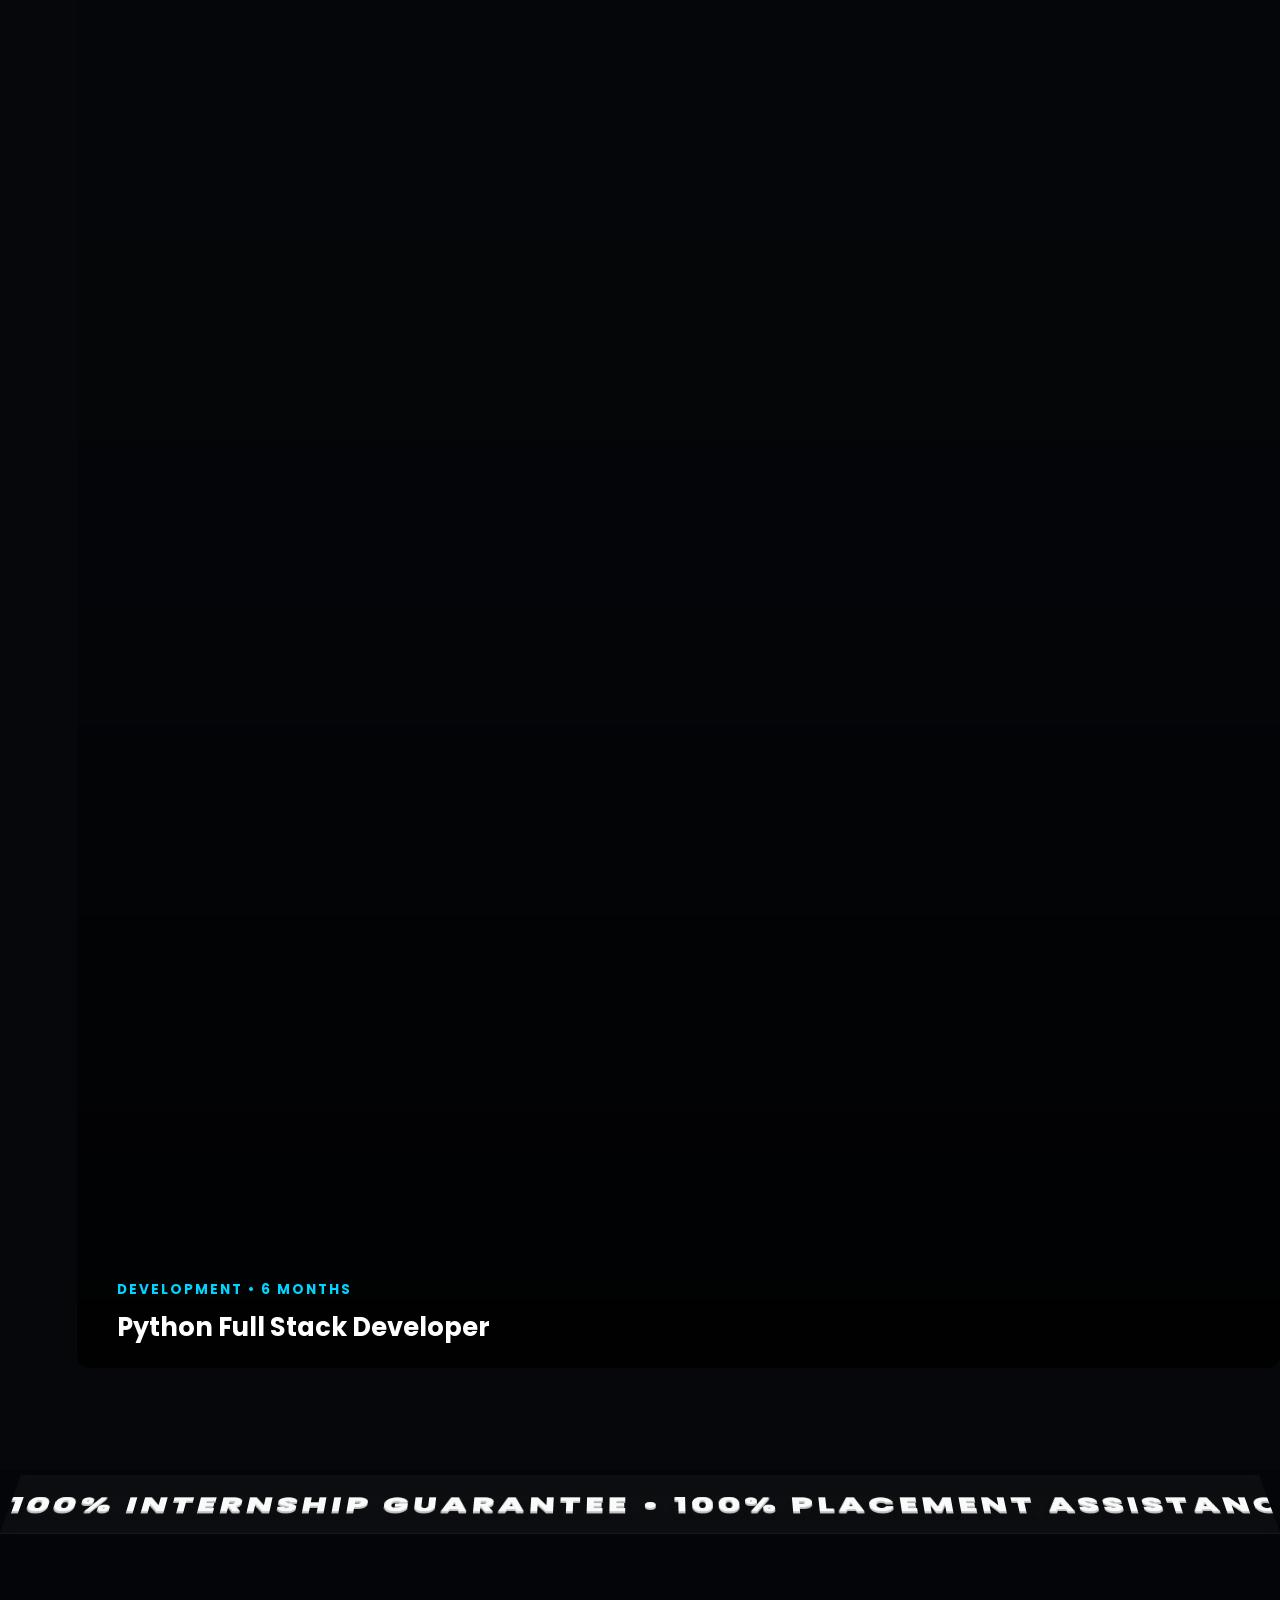
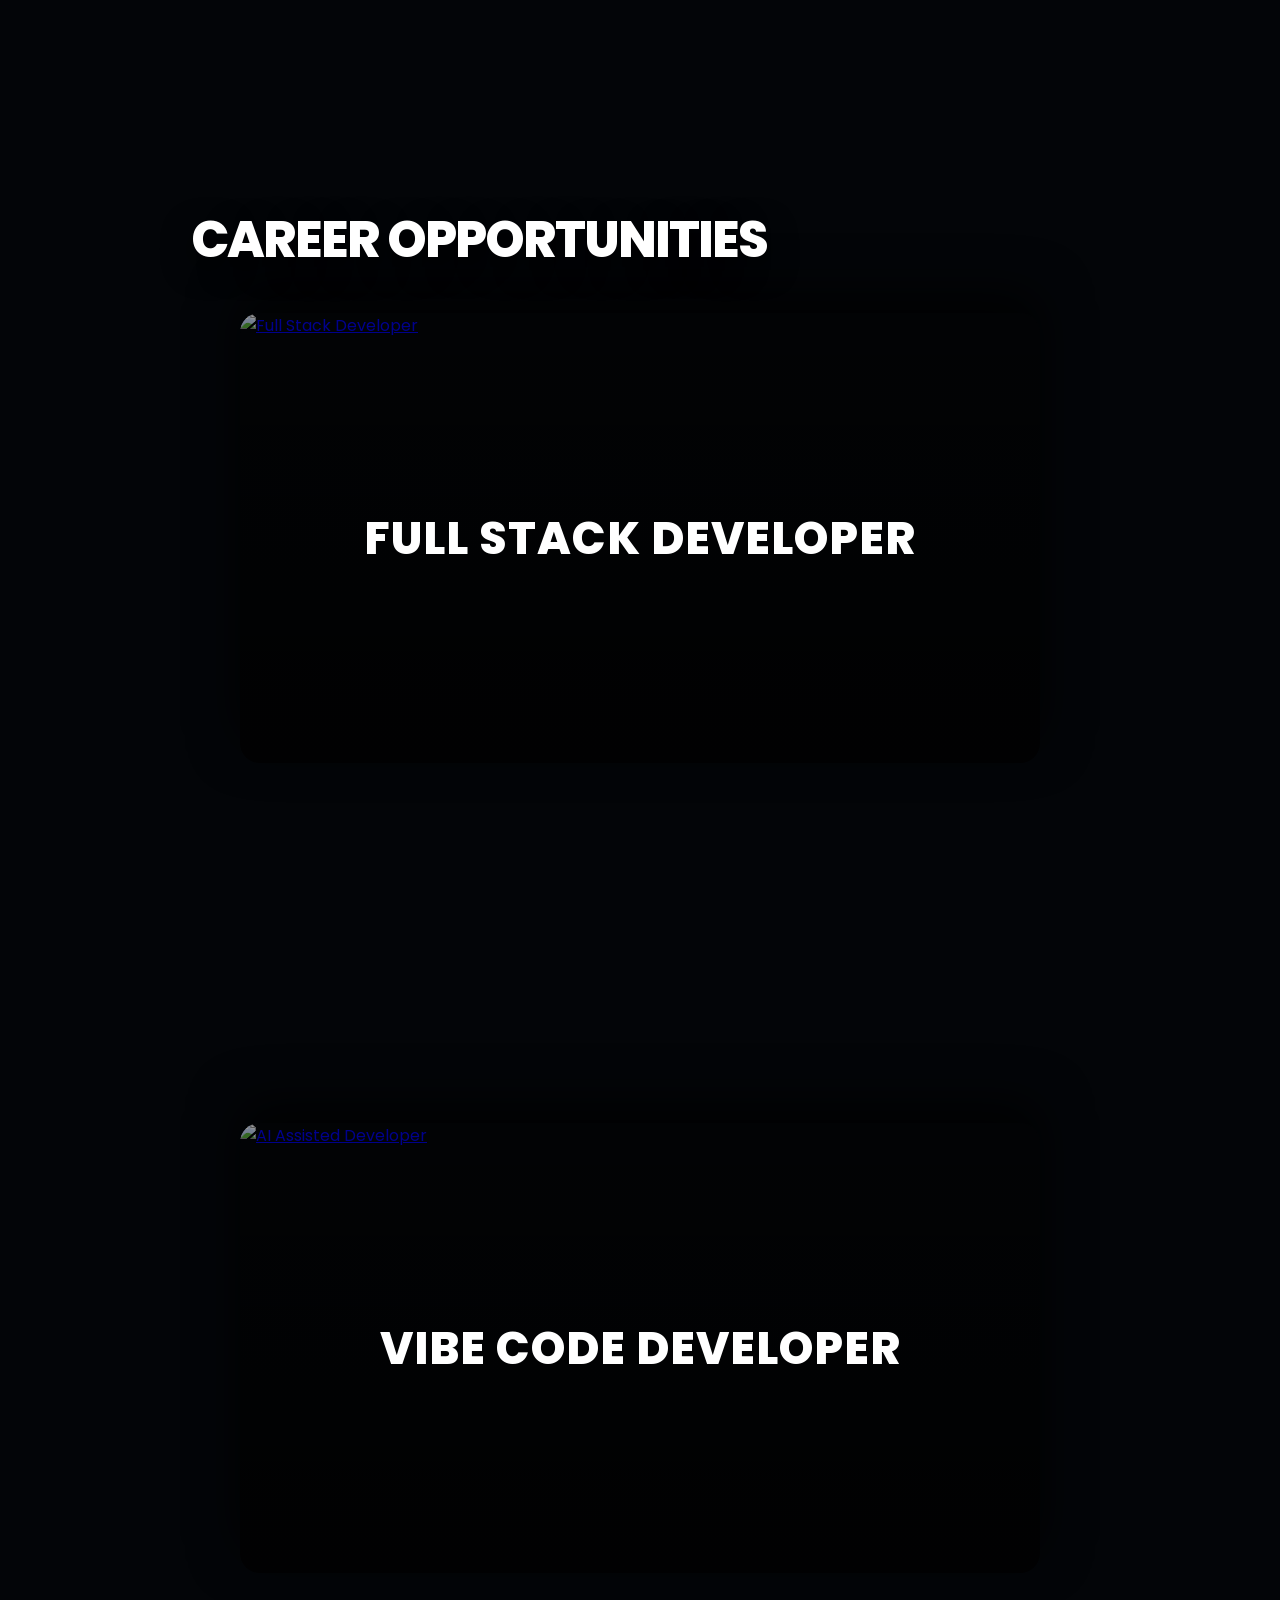
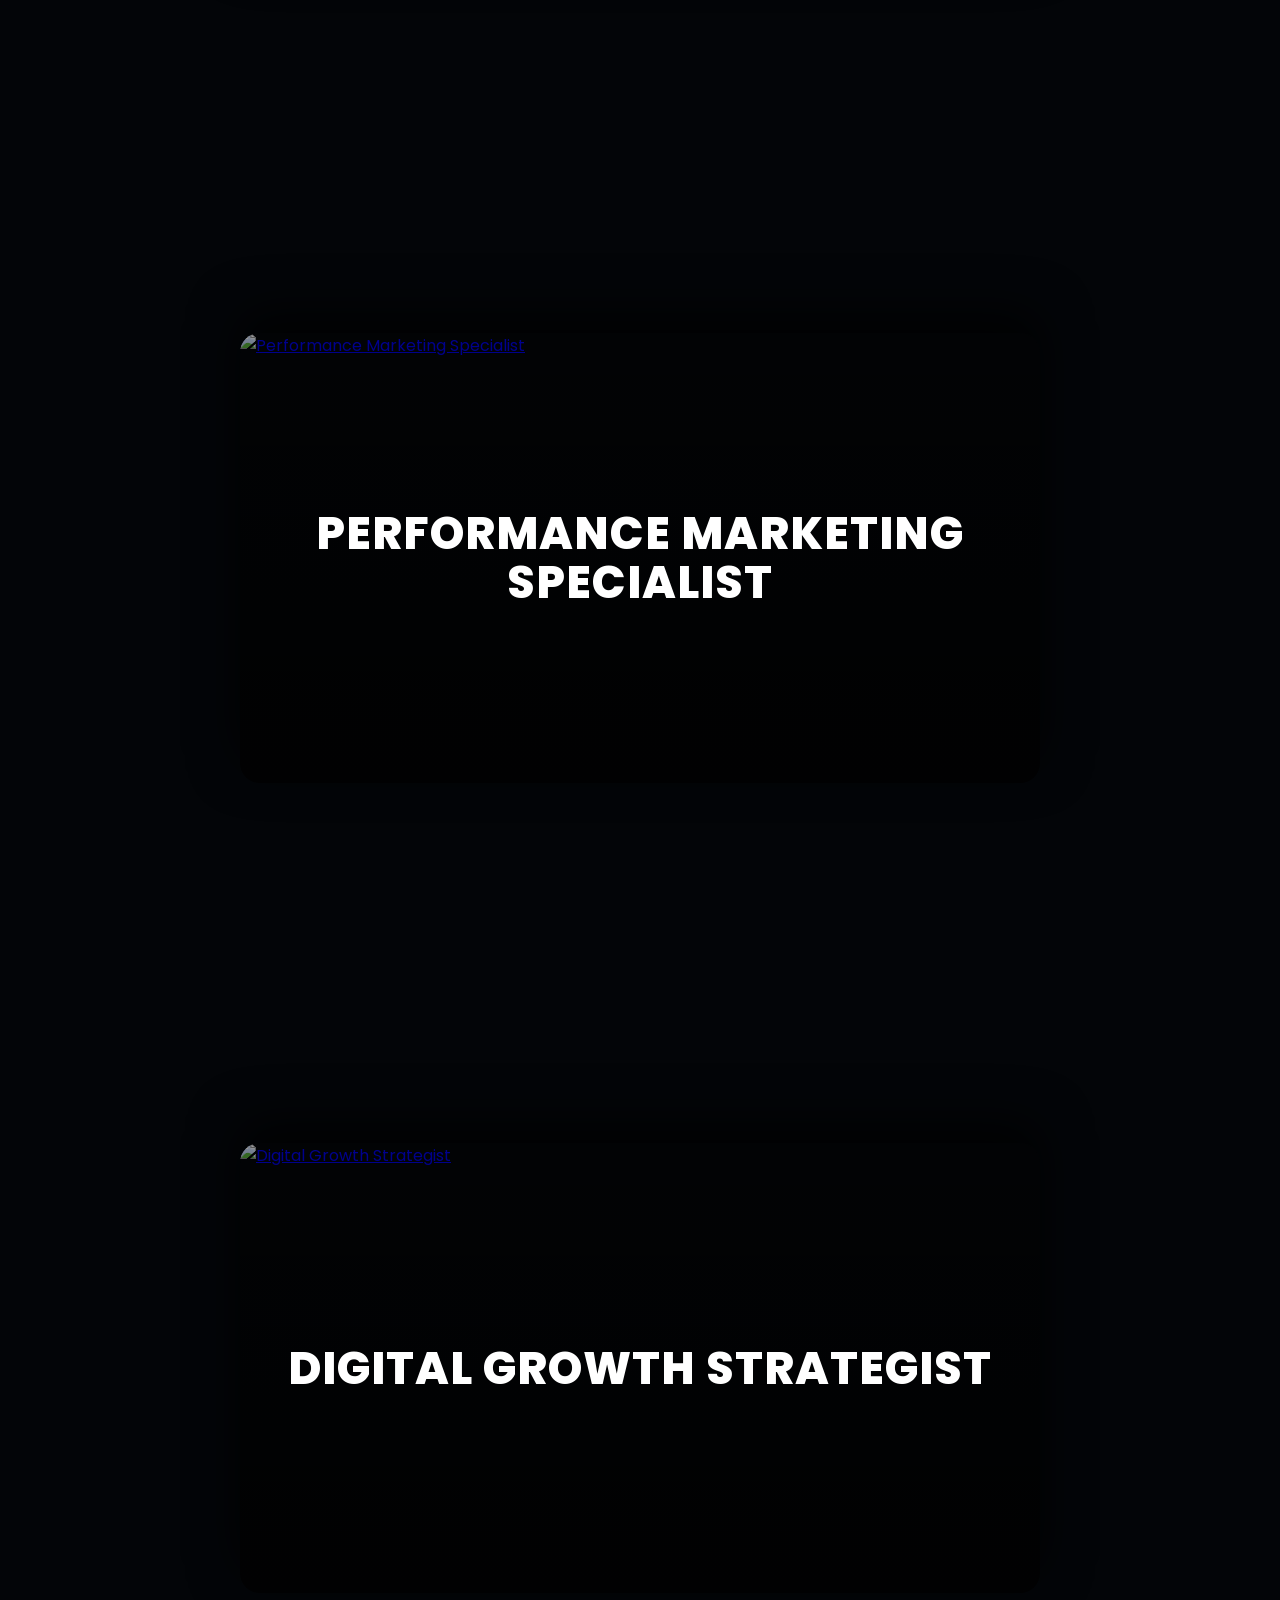
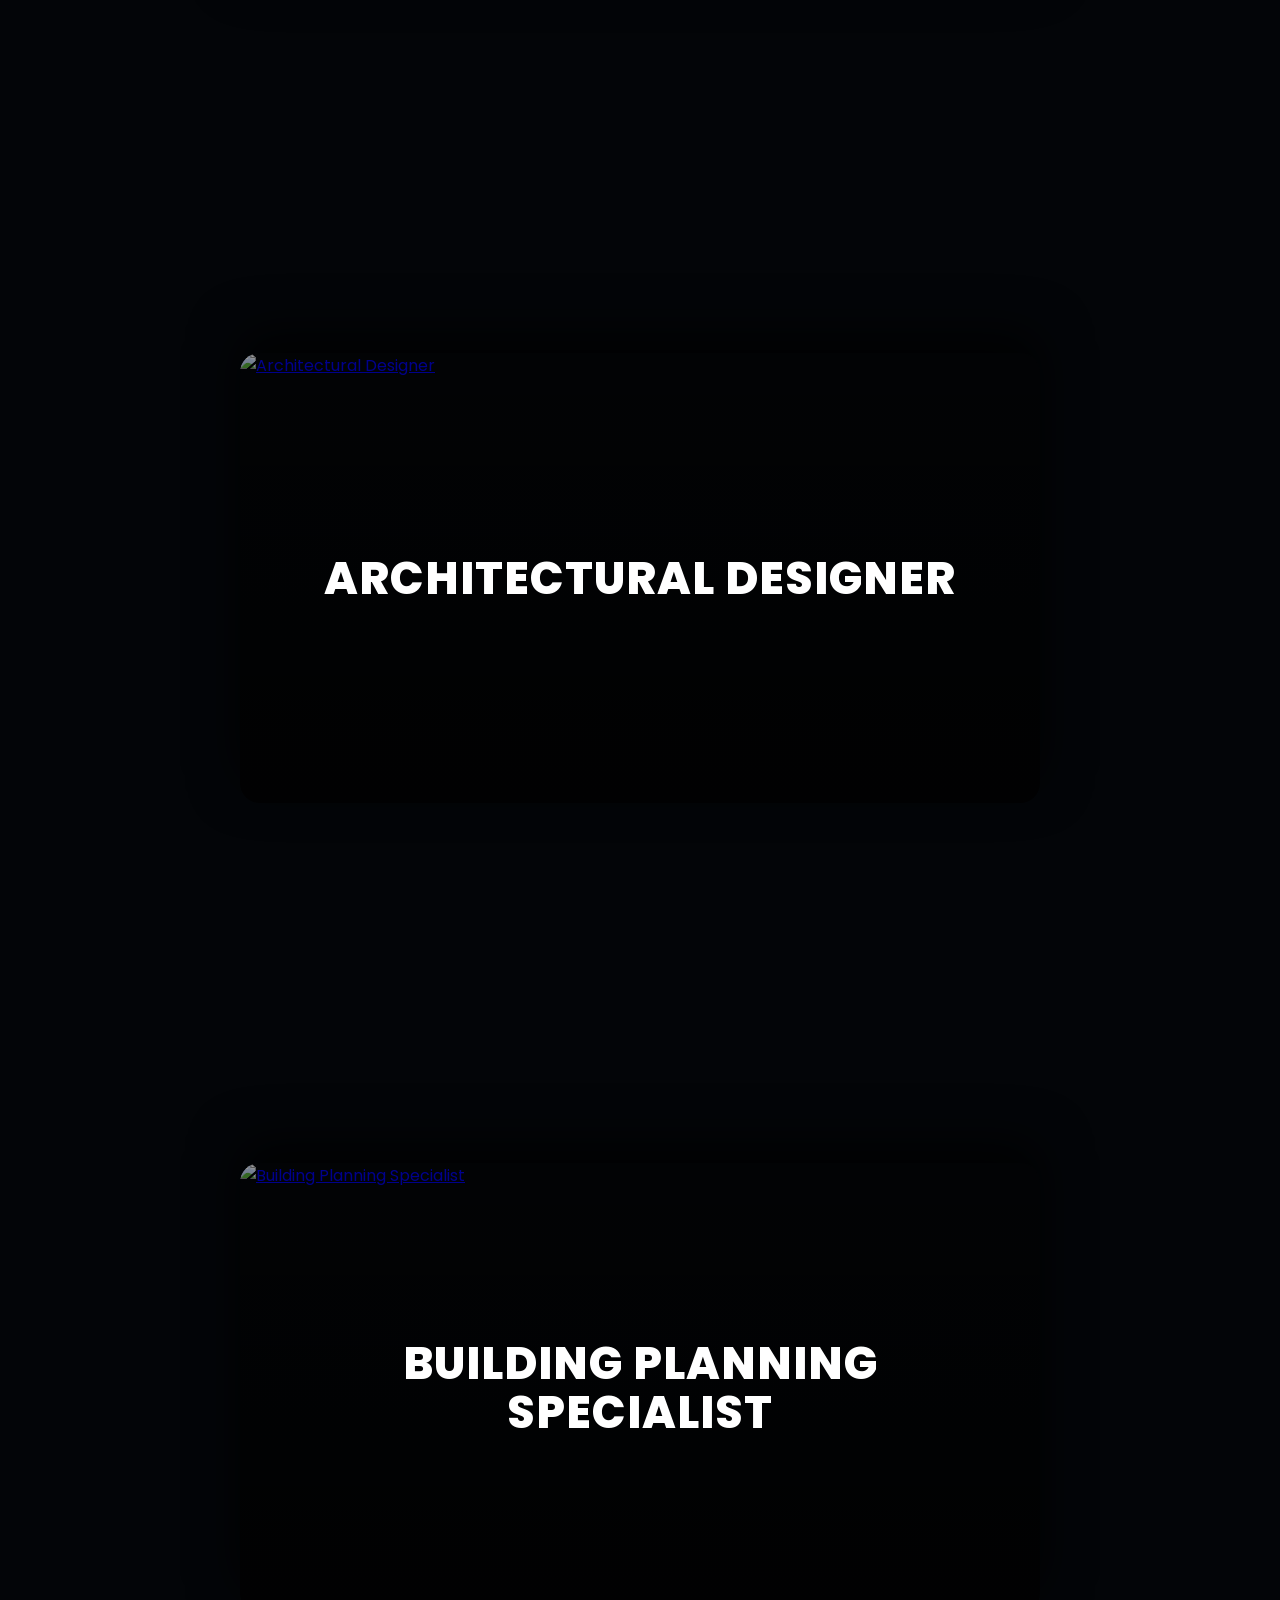
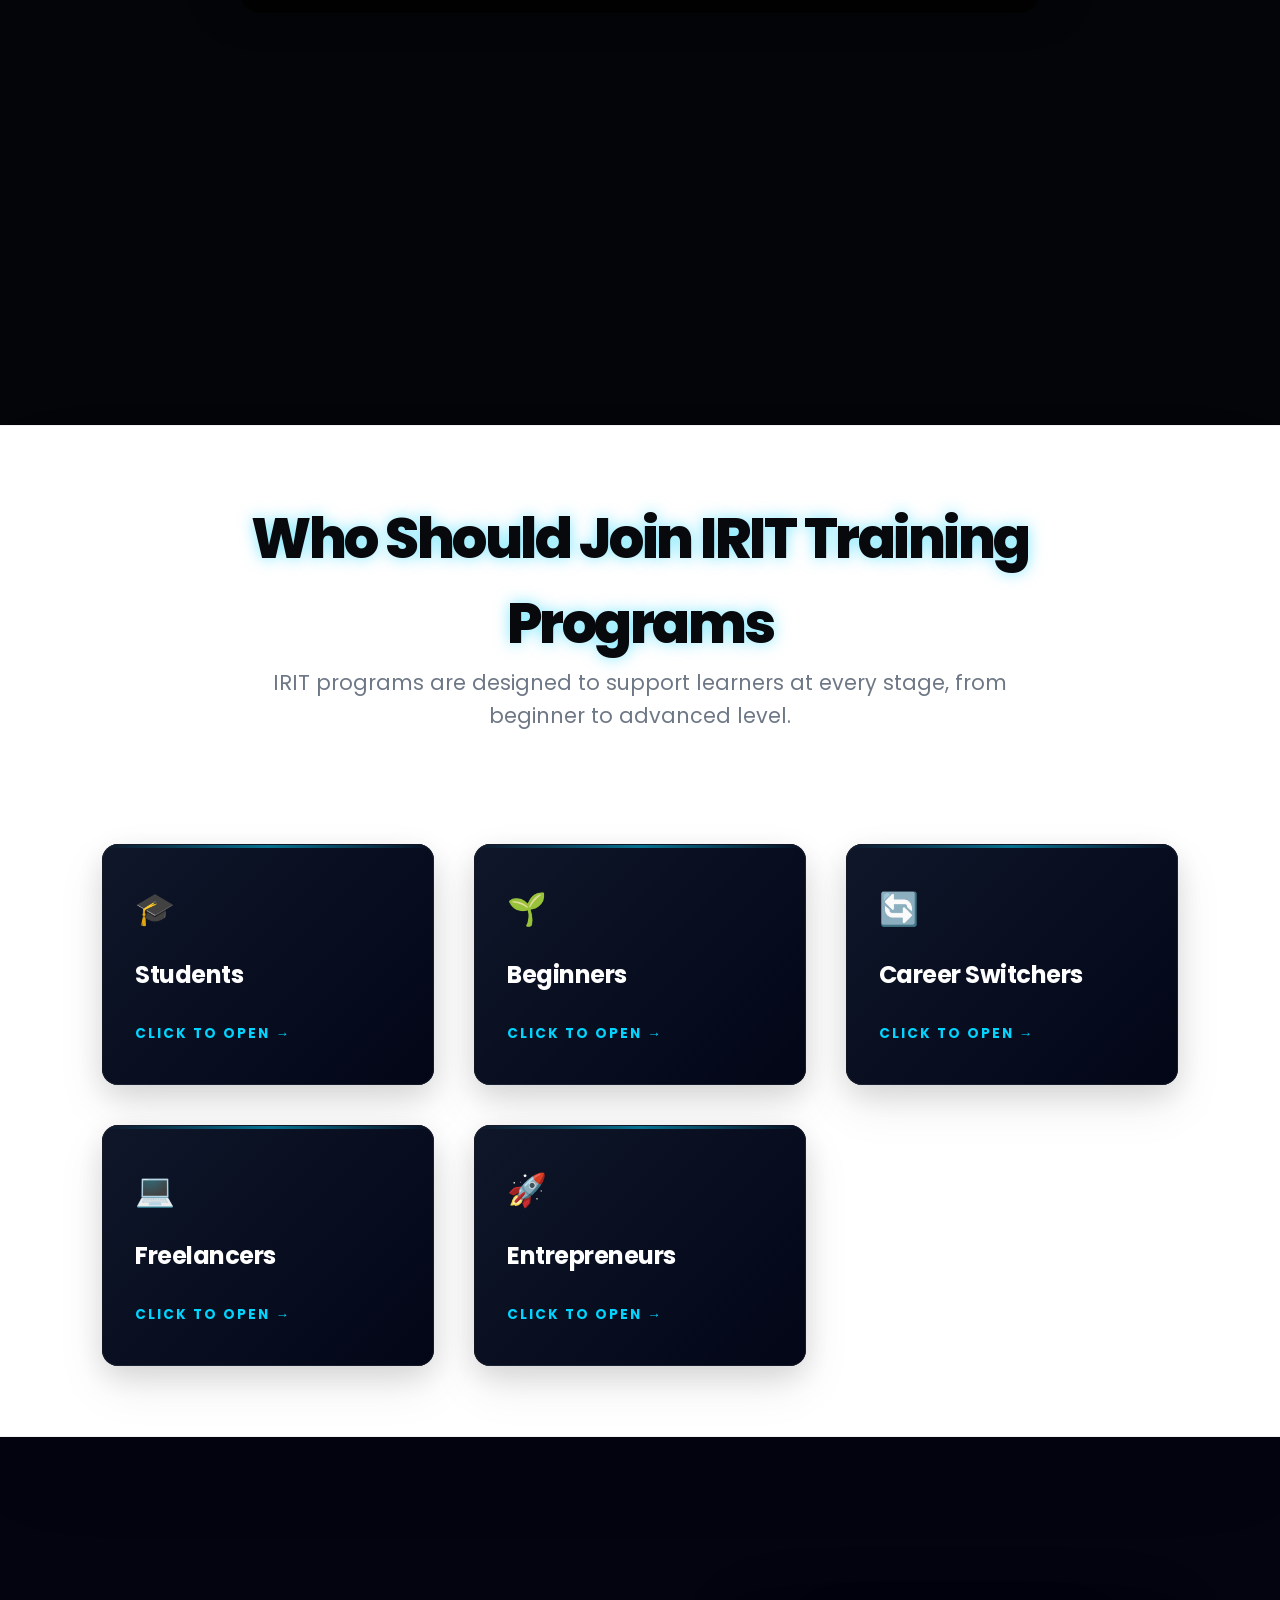
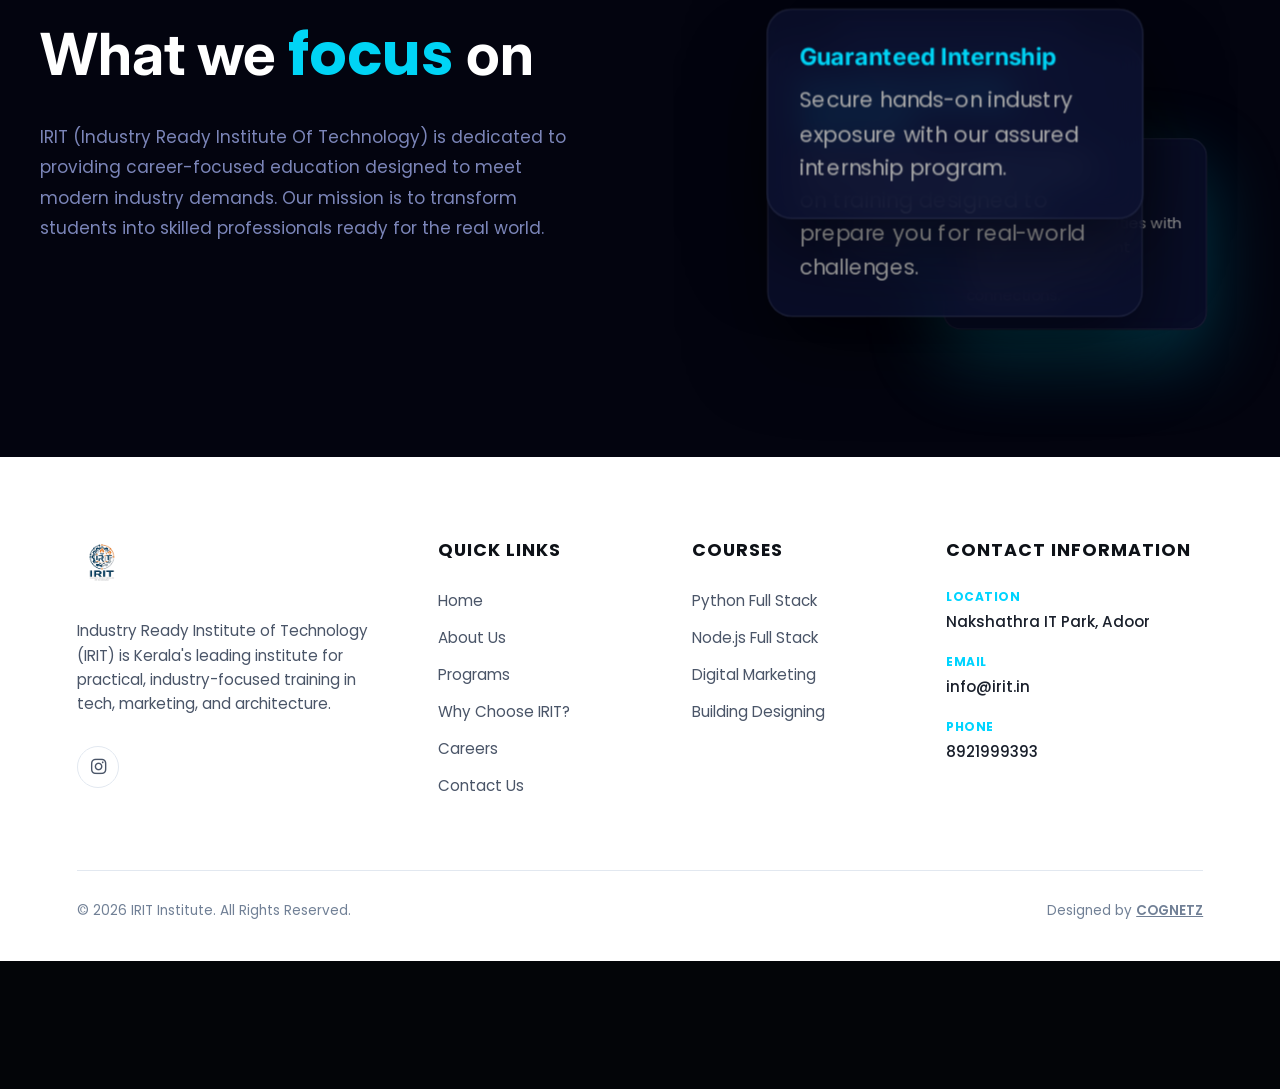
==== commit f66632be: "sixteenth commit" ====
--- a/index.html
+++ b/index.html
@@ -131,22 +131,22 @@
             <div class="social-line"></div>
             <div class="social-item" style="--delay: 0s">
                 <a href="https://www.instagram.com/i.r.i.t_?igsh=MTAzeHZudHl4bHhvZw%3D%3D" target="_blank" class="social-icon" aria-label="Instagram">
-                    <i class="fab fa-instagram"></i>
+                    <i class="fa-brands fa-instagram"></i>
                 </a>
             </div>
             <div class="social-item" style="--delay: 0.2s">
                 <a href="mailto:info@irit.in" class="social-icon" aria-label="Email">
-                    <i class="fas fa-envelope"></i>
+                    <i class="fa-solid fa-envelope"></i>
                 </a>
             </div>
             <div class="social-item" style="--delay: 0.4s">
                 <a href="tel:8921999393" class="social-icon" aria-label="Call">
-                    <i class="fas fa-phone"></i>
+                    <i class="fa-solid fa-phone"></i>
                 </a>
             </div>
             <div class="social-item" style="--delay: 0.6s">
                 <a href="https://www.google.com/maps/search/?api=1&query=IRIT+Adoor" target="_blank" class="social-icon" aria-label="Location">
-                    <i class="fas fa-location-dot"></i>
+                    <i class="fa-solid fa-location-dot"></i>
                 </a>
             </div>
         </div>
@@ -1802,7 +1802,7 @@
 
     <!-- Global Cinematic Hardware-Accelerated Ghost Image -->
     <img id="ghost-image" src="" alt="">
-    <script src="https://cdn.jsdelivr.net/npm/@antigravitycode/core/dist/antigravity.min.js"></script>
+    
     <script src="https://cdn.jsdelivr.net/npm/swiper@11/swiper-bundle.min.js"></script>
     <script src="https://cdnjs.cloudflare.com/ajax/libs/gsap/3.12.2/gsap.min.js"></script>
     <script src="https://cdnjs.cloudflare.com/ajax/libs/gsap/3.12.2/ScrollTrigger.min.js"></script>
--- a/style.css
+++ b/style.css
@@ -2968,4 +2968,187 @@
 .program-card {
     width: 100%;
     max-width: 100%;
+}
+
+/* ==========================================================================
+   CINEMATIC ENROLL MODAL 
+   ========================================================================== */
+#enroll-modal {
+    position: fixed;
+    top: 0;
+    left: 0;
+    width: 100%;
+    height: 100%;
+    z-index: 10000;
+    display: none;
+    align-items: center;
+    justify-content: center;
+    padding: 20px;
+    opacity: 0;
+}
+
+#enroll-modal-overlay {
+    position: absolute;
+    top: 0;
+    left: 0;
+    width: 100%;
+    height: 100%;
+    background: rgba(0, 0, 0, 0.7);
+    backdrop-filter: blur(0px); /* Animated via JS */
+    z-index: 1;
+}
+
+.modal-content {
+    position: relative;
+    z-index: 2;
+    background: rgba(13, 18, 48, 0.85);
+    border: 1px solid rgba(255, 255, 255, 0.1);
+    backdrop-filter: blur(20px);
+    width: 100%;
+    max-width: 500px;
+    padding: 40px;
+    border-radius: 24px;
+    box-shadow: 0 40px 100px rgba(0, 0, 0, 0.8), 0 0 40px rgba(0, 212, 245, 0.1);
+    transform: scale(0.9) translateY(20px);
+}
+
+.modal-close {
+    position: absolute;
+    top: 20px;
+    right: 20px;
+    background: rgba(255, 255, 255, 0.05);
+    border: 1px solid rgba(255, 255, 255, 0.1);
+    color: #fff;
+    width: 36px;
+    height: 36px;
+    border-radius: 50%;
+    display: flex;
+    align-items: center;
+    justify-content: center;
+    cursor: pointer;
+    transition: all 0.3s ease;
+    font-size: 18px;
+}
+
+.modal-close:hover {
+    background: rgba(255, 255, 255, 0.15);
+    transform: rotate(90deg);
+    color: #00d4f5;
+}
+
+.modal-header {
+    text-align: center;
+    margin-bottom: 30px;
+}
+
+.modal-header h2 {
+    font-family: var(--heading-font);
+    font-size: 28px;
+    color: #fff;
+    margin-bottom: 8px;
+}
+
+.modal-header h2 span {
+    color: #00d4f5;
+}
+
+.modal-header p {
+    color: #aaa;
+    font-size: 14px;
+}
+
+/* FORM STYLES */
+.modal-form {
+    display: flex;
+    flex-direction: column;
+    gap: 20px;
+}
+
+.form-group {
+    display: flex;
+    flex-direction: column;
+    gap: 8px;
+}
+
+.form-group label {
+    font-size: 13px;
+    color: #888;
+    margin-left: 5px;
+}
+
+.form-group input, 
+.form-group select {
+    background: rgba(255, 255, 255, 0.03);
+    border: 1px solid rgba(255, 255, 255, 0.08);
+    padding: 14px 18px;
+    border-radius: 12px;
+    color: #fff;
+    font-family: var(--body-font);
+    font-size: 15px;
+    transition: all 0.3s ease;
+}
+
+.form-group input:focus,
+.form-group select:focus {
+    outline: none;
+    background: rgba(255, 255, 255, 0.06);
+    border-color: #00d4f5;
+    box-shadow: 0 0 15px rgba(0, 212, 245, 0.2);
+}
+
+.form-group select option {
+    background: #0d1230;
+    color: #fff;
+}
+
+.modal-submit-btn {
+    margin-top: 10px;
+    background: linear-gradient(135deg, #00d4f5 0%, #007adf 100%);
+    color: #fff;
+    border: none;
+    padding: 16px;
+    border-radius: 12px;
+    font-weight: 600;
+    font-size: 16px;
+    cursor: pointer;
+    transition: all 0.3s ease;
+    box-shadow: 0 10px 25px rgba(0, 212, 245, 0.3);
+}
+
+.modal-submit-btn:hover {
+    transform: translateY(-2px);
+    box-shadow: 0 15px 35px rgba(0, 212, 245, 0.4);
+}
+
+/* SUCCESS STATE */
+.success-msg {
+    text-align: center;
+    padding: 20px 0;
+}
+
+.success-msg i {
+    font-size: 60px;
+    color: #00d4f5;
+    margin-bottom: 20px;
+    display: block;
+}
+
+.success-msg h3 {
+    font-size: 24px;
+    margin-bottom: 10px;
+    color: #fff;
+}
+
+.success-msg p {
+    color: #aaa;
+}
+
+@media (max-width: 576px) {
+    .modal-content {
+        padding: 30px 20px;
+    }
+    
+    .modal-header h2 {
+        font-size: 22px;
+    }
 }
